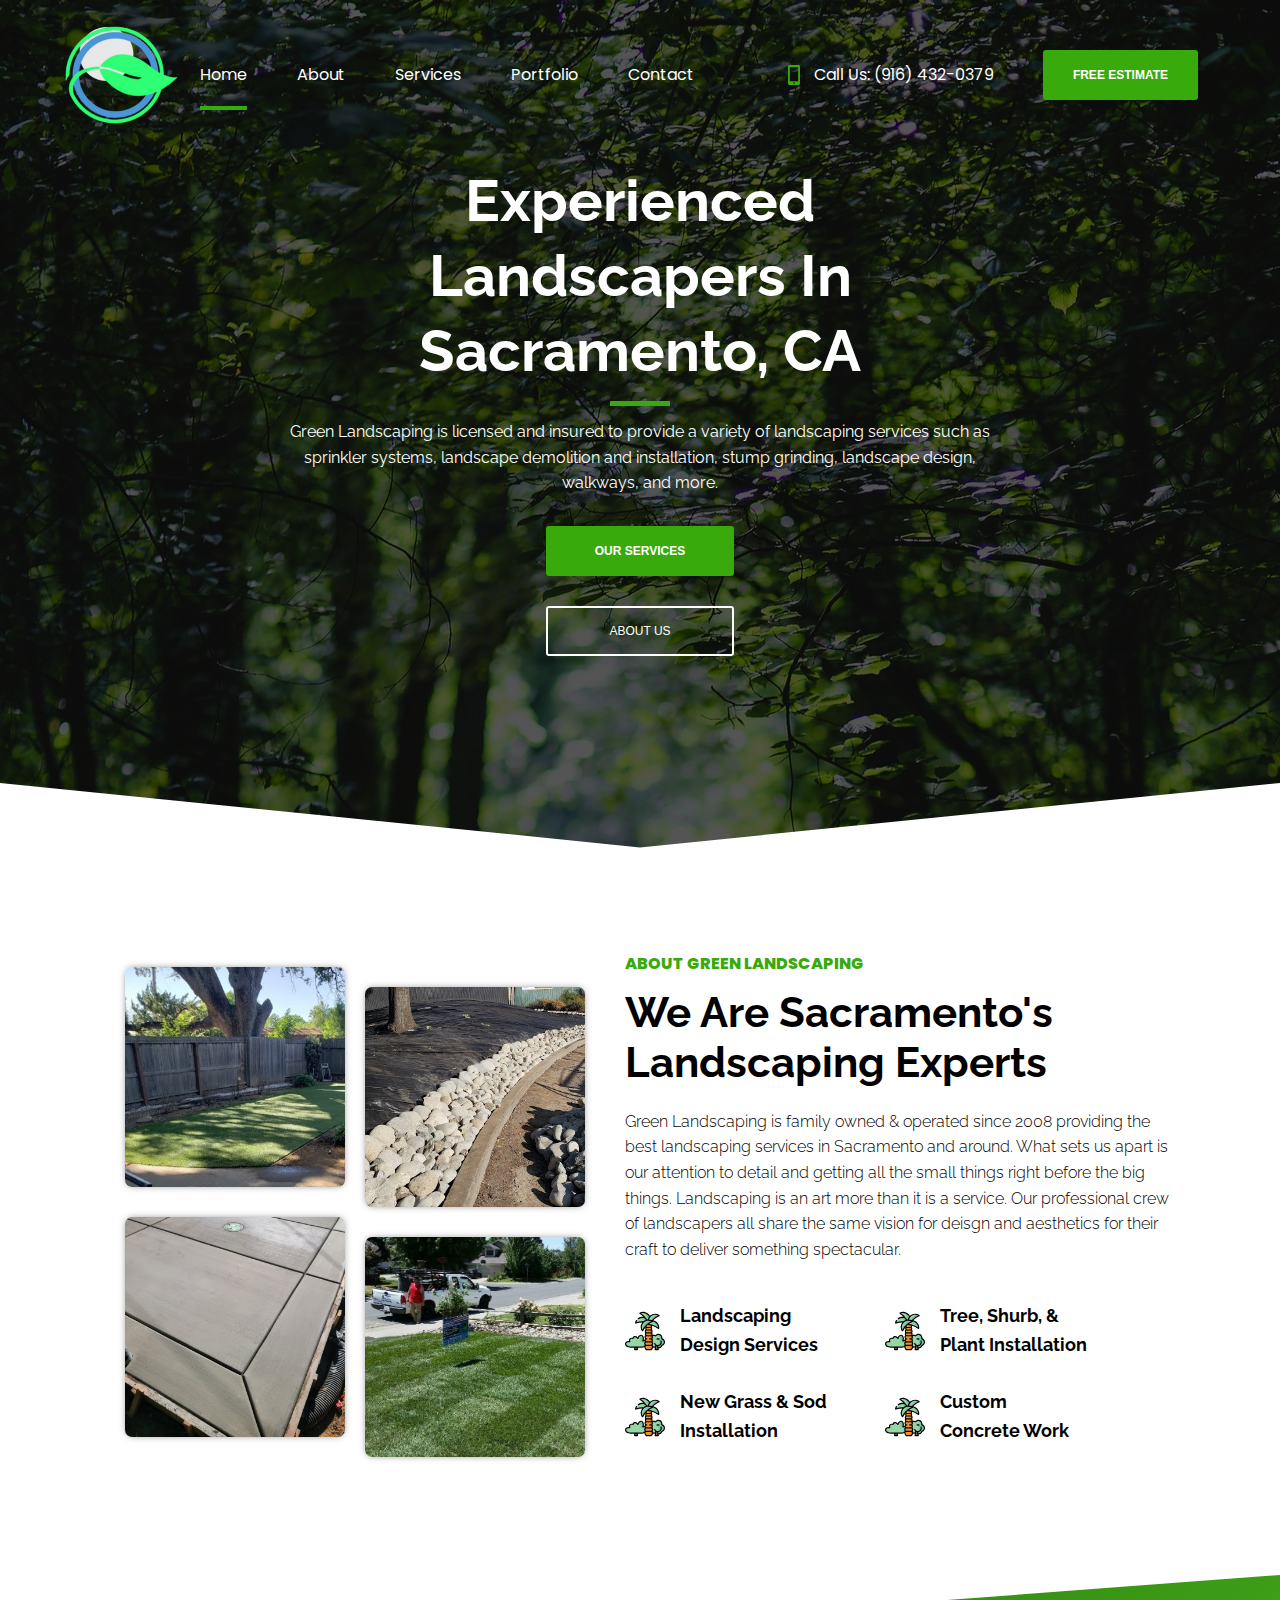
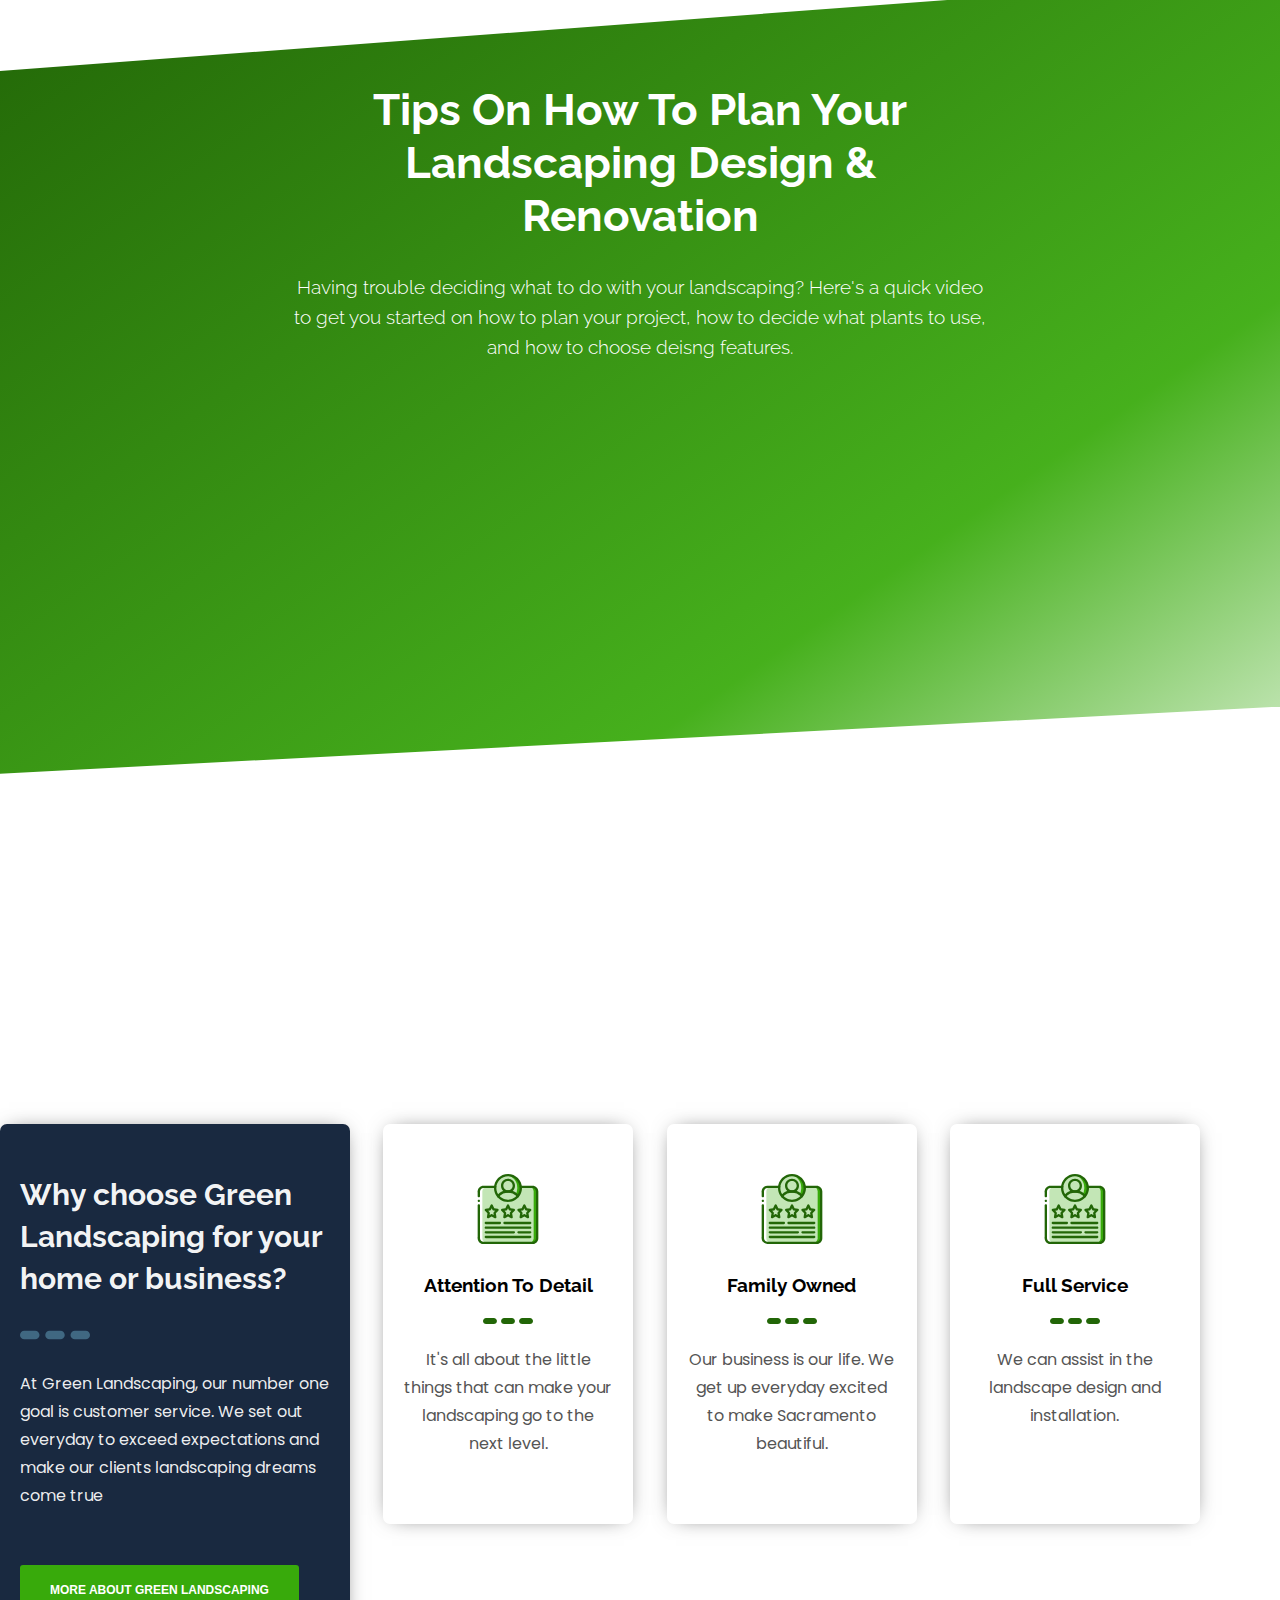
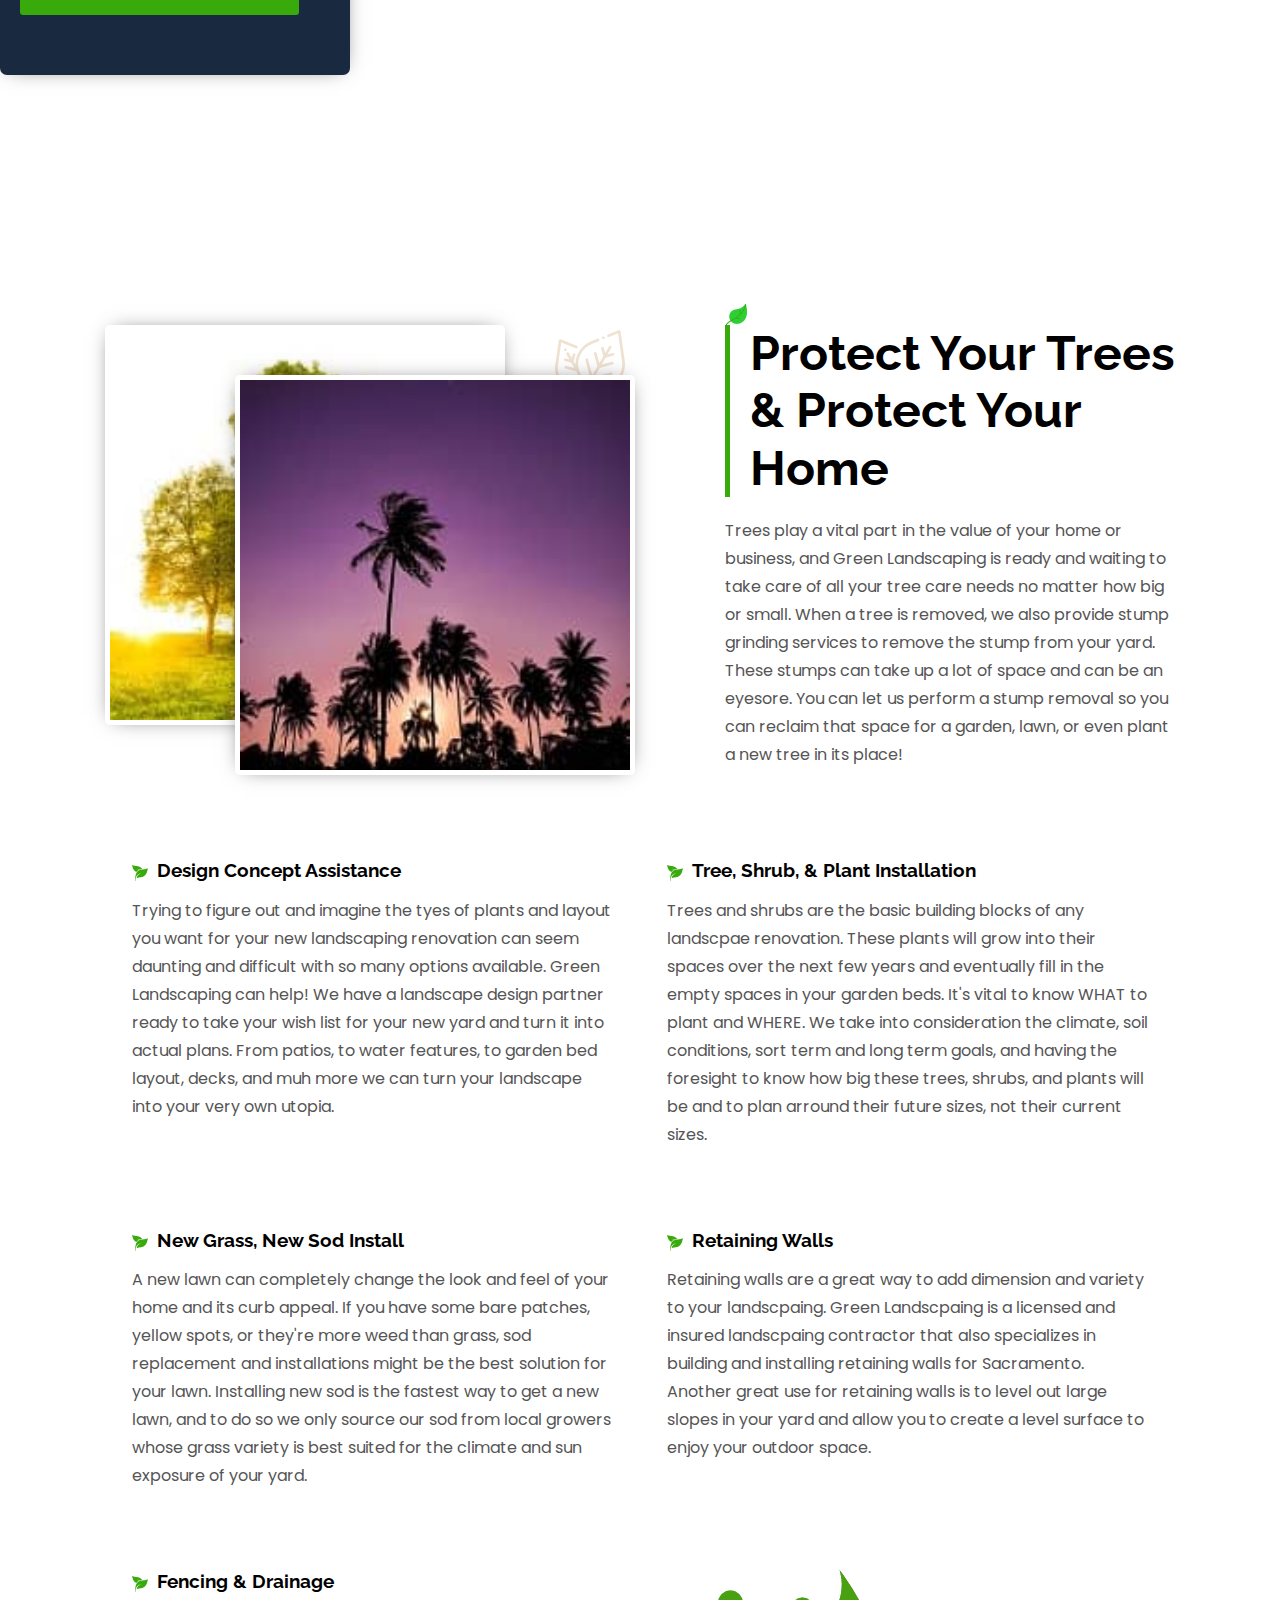
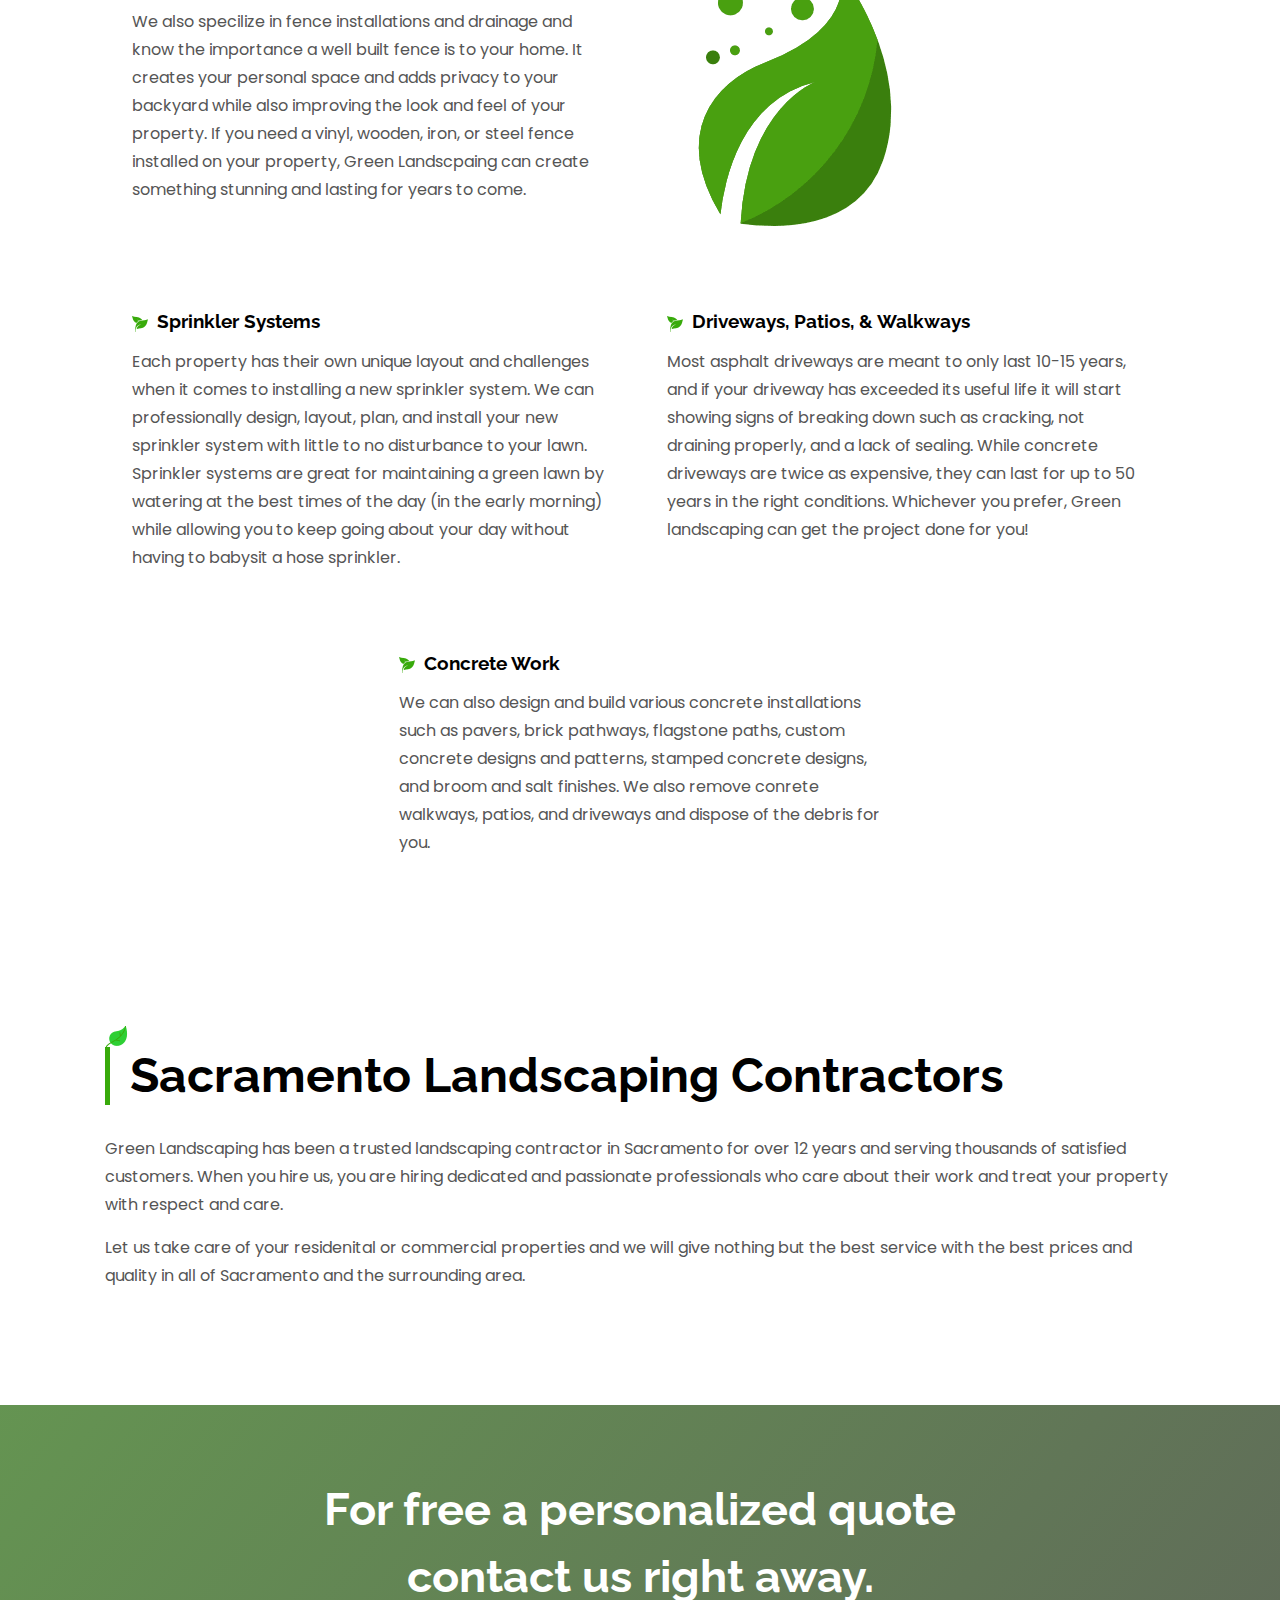
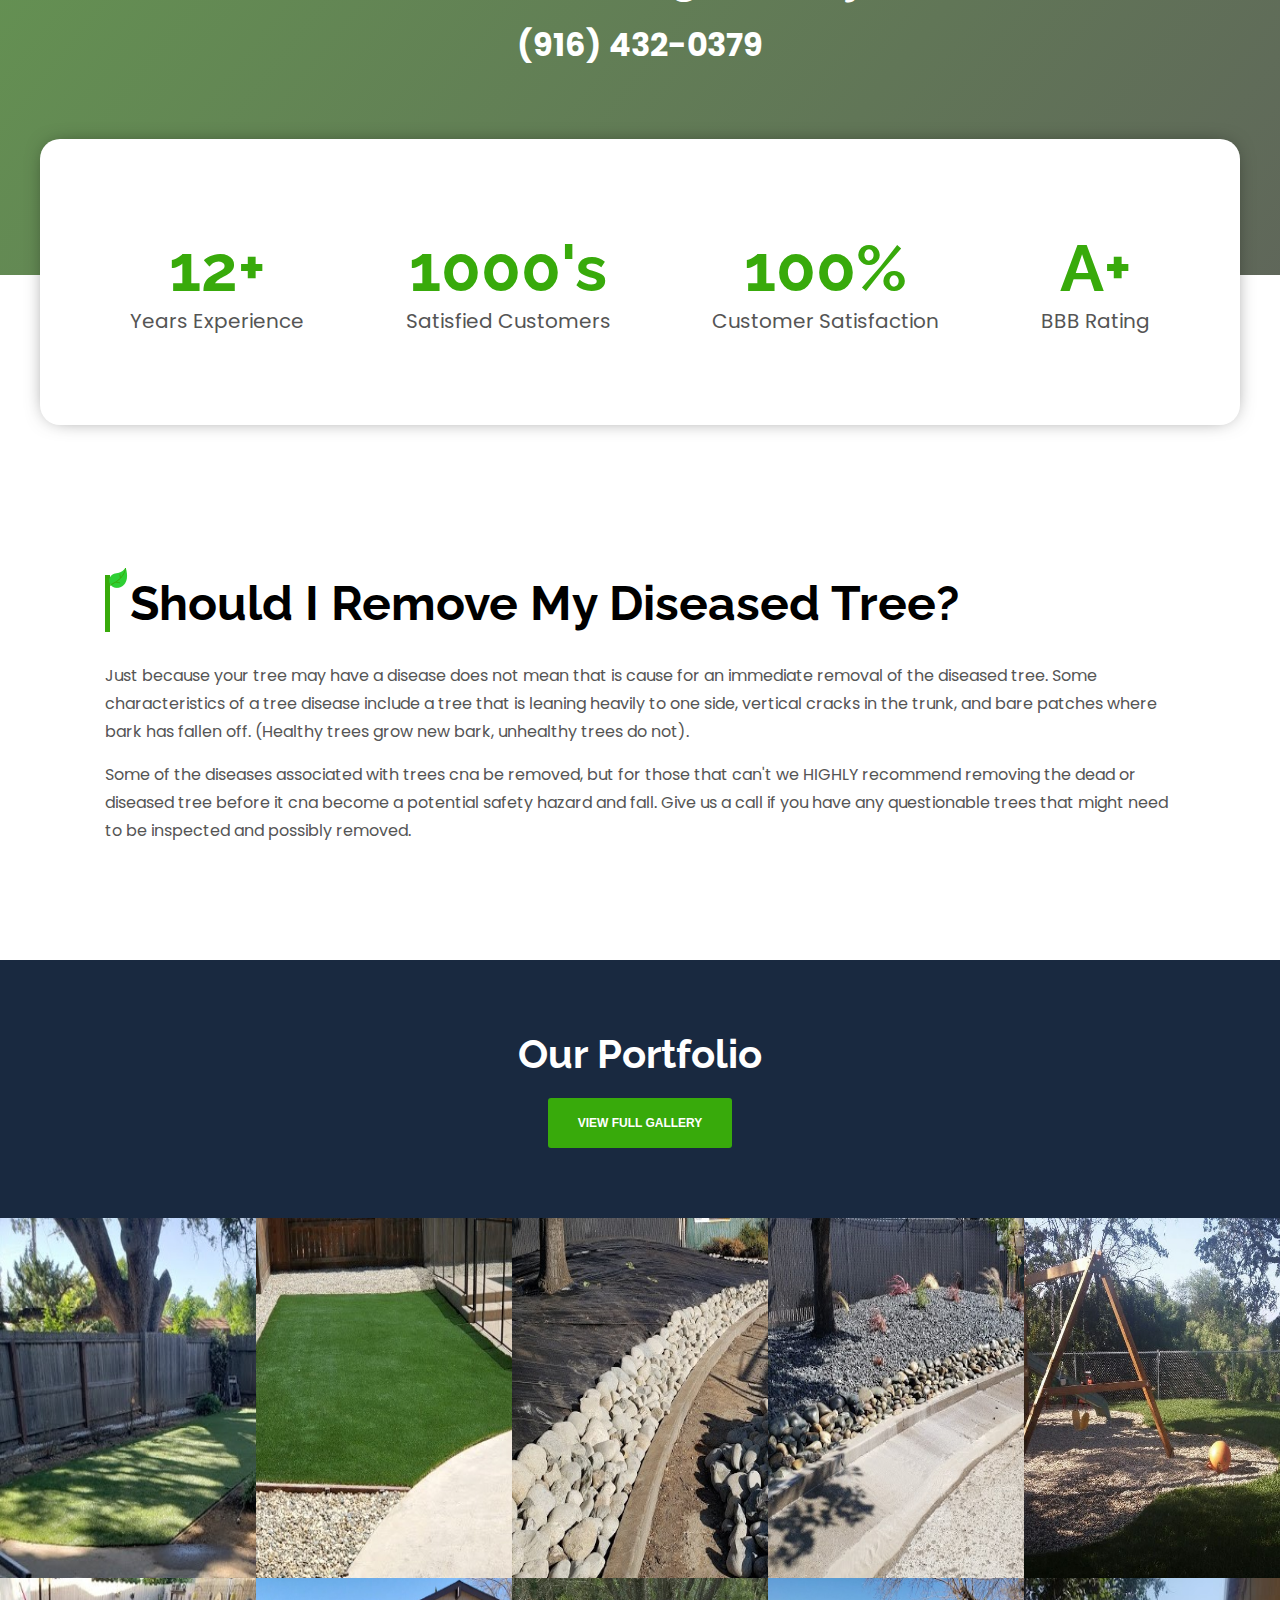
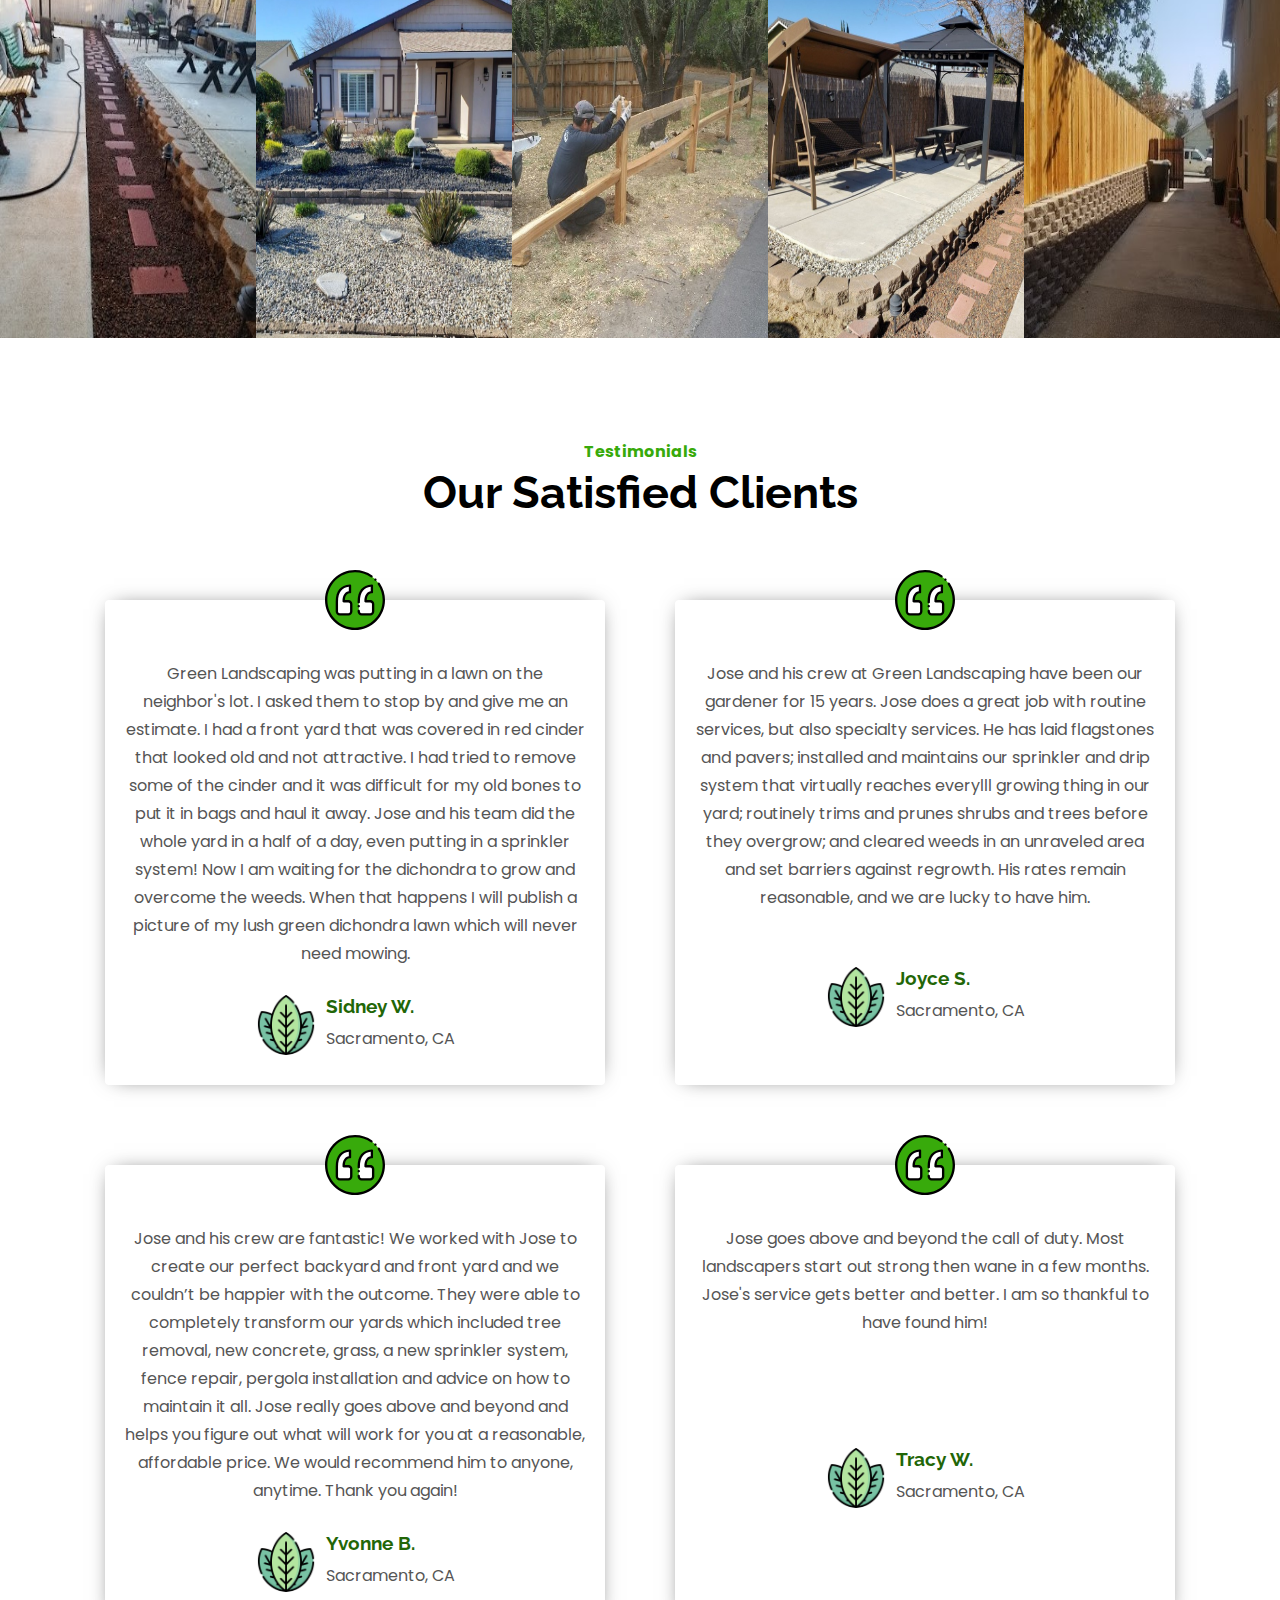
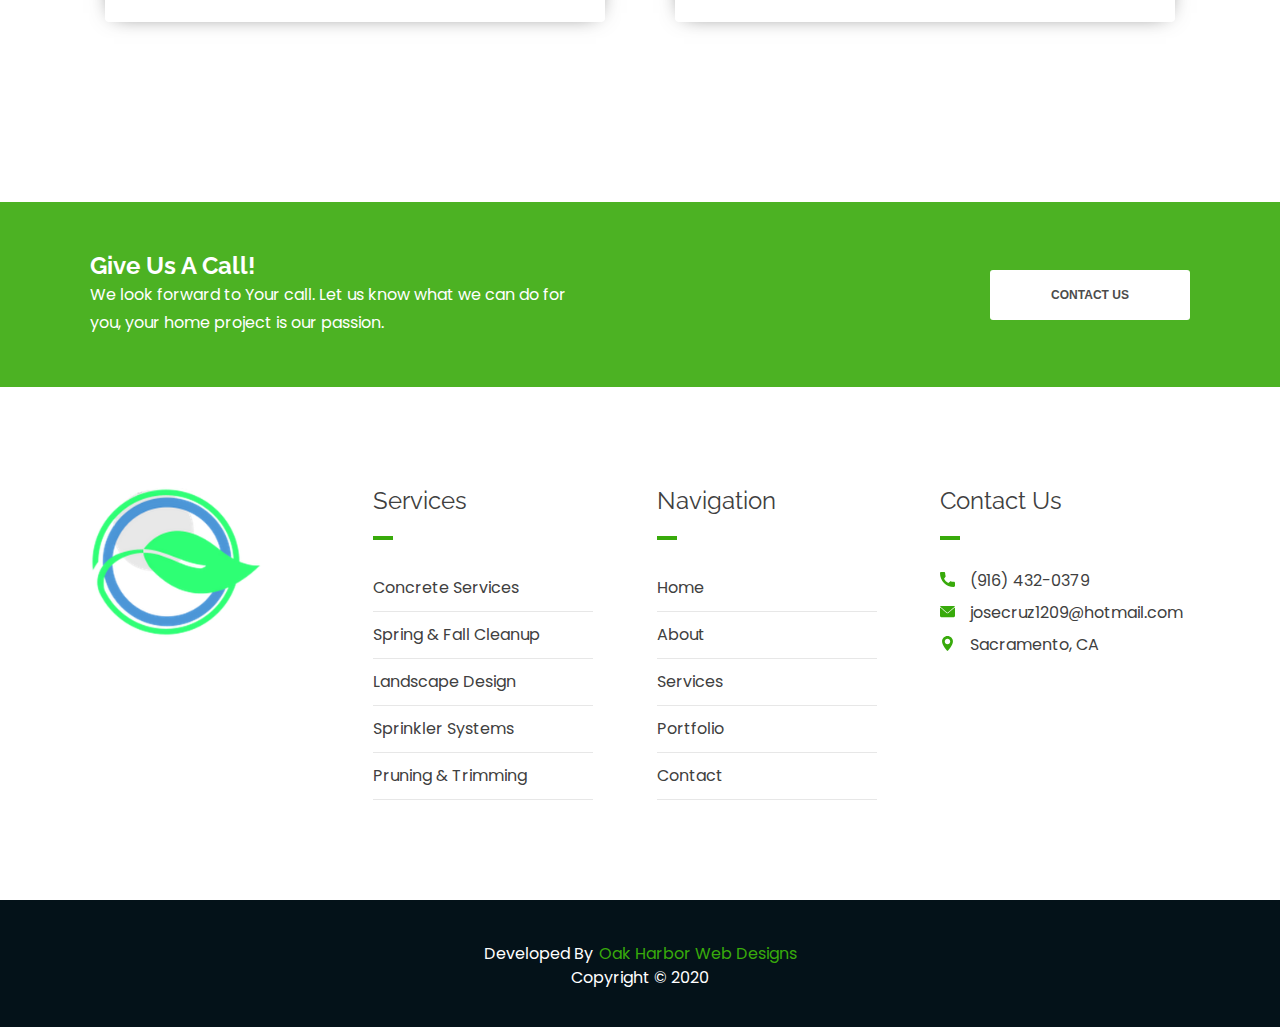
==== index.html @ db0a7a45 "removed maintenance from the website" ====
<!DOCTYPE html>
<html lang="en">
<head>



    <meta charset="UTF-8">
    <meta name="viewport" content="width=device-width, initial-scale=1.0">

    <link rel="canonical" href="">

    <meta name="description" content="">
    <meta name="keywords" content="">

    <!--Social Media Display-->
    <meta property="og:title" content=""/>
    <meta property="og:description" content=""/>
    <meta property="og:type" content="website" />
    <meta property="og:url" content=""/>
    <meta property="og:image" content=""/>
    <meta property="og:image:secure_url" content=""/>

    <!--Favicons-->
    <link rel="apple-touch-icon" sizes="180x180" href="/apple-touch-icon.png">
    <link rel="icon" type="image/png" sizes="32x32" href="/favicon-32x32.png?v1">
    <link rel="icon" type="image/png" sizes="16x16" href="/favicon-16x16.png">
    <link rel="manifest" href="/site.webmanifest">
    <meta name="msapplication-TileColor" content="#da532c">
    <meta name="theme-color" content="#ffffff">

    <!-- CSS -->
    <link rel="stylesheet" href="css/core-styles.css">
    <link rel="stylesheet" href="css/style.css">

    <!-- jQuery -->
    <script defer src="https://ajax.googleapis.com/ajax/libs/jquery/3.4.1/jquery.min.js"></script>

    <link defer href="https://fonts.googleapis.com/css2?family=Poppins:wght@100;200;300;400;500;600;700;800;900&family=Raleway:wght@100;200;300;400;500;600;700;800;900&display=swap" rel="stylesheet">

    <title>Landscaping Service Contractors | Green Landscaping | Sacramento, CA</title>
</head>
<body>

    <a class="skip" aria-label="skip to main content" href="index.html#main">Click To Skip To Main</a>

    <header>
        <!-- Desktop Navbar -->
        <div class="mobile-wrapper">
            <div class="mobile-nav container mobile-nav-container">
                <img id="mobile-logo" src="/images/company-logo-desktop.png" alt="mobile_company_logo" height="60"> 

                <!-- Hamburger Menu -->
                <button aria-label="open the menu" id="menu-button" class="hamburger hamburger--spring" onclick="toggleNav()" type="button">
                    <span aria-hidden="true" class="hamburger-box">
                        <span aria-hidden="true" class="hamburger-inner"></span>
                    </span>
                </button>
            </div>
        </div>

        <!-- ============================================ -->
        <!--                   NAVIGATION                 -->
        <!-- ============================================ -->

        <nav>
            <div class="navbar-menu">
                <div id="side-menu" class=" side-nav">
                    <img aria-hidden="true" src="/images/company-logo-desktop.png" alt="compnay logo" height="80">
                    <ul id="on-top" class="navbar-links">
                        <li class="nav-li"><a class="active-menu" href="index.html">Home</a></li>
                        <li class="nav-li"><a href="html/about.html">About</a></li>
                        <li class="nav-li"><a href="#landscaping-services">Services</a></li>
                        <li class="nav-li"><a href="html/portfolio.html">Portfolio</a></li>
                        <li class="nav-li"><a href="html/contact.html">Contact</a></li>
                        <li class="nav-li call-us"><svg aria-hidden="true" xmlns="http://www.w3.org/2000/svg" xmlns:xlink="http://www.w3.org/1999/xlink" version="1.1" x="0px" y="0px" viewBox="0 0 367.633 367.633" style="enable-background:new 0 0 367.633 367.633;" xml:space="preserve" width="512px" height="512px">
                                <g>
                                    <path d="M266.003,0H101.63C86.293,0,73.816,12.476,73.816,27.812v312.01c0,15.335,12.477,27.812,27.813,27.812h164.373  c15.337,0,27.814-12.477,27.814-27.812V27.812C293.816,12.476,281.34,0,266.003,0z M194.844,338.736  c0,2.175-1.763,3.938-3.938,3.938h-14.18c-2.175,0-3.938-1.763-3.938-3.938v-12.604c0-1.279,0.622-2.481,1.669-3.219l7.09-4.993  c1.362-0.959,3.175-0.959,4.537,0l7.09,4.993c1.047,0.737,1.669,1.939,1.669,3.219V338.736z M260.732,300.516H106.9V42.299h153.832  V300.516z" data-original="#000000" class="active-path" data-old_color="#000000" fill="var(--primary)" />
                                </g>
                            </svg>
                            Call Us: (916) 432-0379</li>
                        <li class="nav-li"><button class="button-solid quote-nav-button" onclick="location.href='/html/contact.html'" type="button">
                                FREE ESTIMATE</button></li>
                    </ul>
                </div>
            </div>
        </nav>
    </header>
        
        <main id="main">
        
            <!-- ============================================ -->
            <!--                    LANDING                   -->
            <!-- ============================================ -->
        
            <section id="hero">
                <div aria-hidden="true" id="dark"></div>
                <div id="leaves">
                    <i></i><i></i><i></i><i></i><i></i><i></i>
                    <i></i><i></i><i></i><i></i><i></i><i></i>
                    <i></i><i></i><i></i>
                </div>
                <div class="container hero-content">
                    <div class="heroText">
                        <h1 id="home-h">Experienced Landscapers In Sacramento, CA</h1>
        
                        <h2 id="home-p">Green Landscaping is licensed and insured to provide a variety of landscaping services such as sprinkler systems, landscape demolition and installation, stump grinding, landscape design, walkways, and more.</h2>
        
                        <button class="button-solid quote-button" onclick="location.href='/#tree-services-content'" type="button">
                            OUR SERVICES</button>
        
                        <button class="button-transparent about-button" onclick="location.href='/html/about.html'" type="button">
                            ABOUT US</button>
                    </div>
                </div>
                <div class="clippy"></div>
            </section>

    <!-- ============================================ -->
    <!--                   SERVICES                   -->
    <!-- ============================================ -->

    <section id="services" class="section">
        <div class="container services-group">
            <div class="left">
                <img src="/images/image-1-crop.jpg" width="360" height="360" alt="white pergola against a blue and white trim house">
                <img src="/images/image-3-crop.jpg"  width="360" height="360" alt="extravegant staircase with marble floors in an open entryway">
                <img src="/images/image-13-crop.jpg"  width="360" height="360" alt="working on an unfinished home">
                <img src="/images/image-15-crop.jpg"  width="360" height="360" alt="black cabinets with black walled kitchen and light brown counters">
            </div>
            <div class="right">
                <p>ABOUT GREEN LANDSCAPING</p>
                <h2>We Are Sacramento's Landscaping Experts</h2>
                <h3>Green Landscaping is family owned & operated since 2008 providing the best landscaping services in Sacramento and around.  What sets us apart is our attention to detail and getting all the small things right before the big things.  Landscaping is an art more than it is a service.  Our professional crew of landscapers all share the same vision for deisgn and aesthetics for their craft to deliver something spectacular.
                </h3>
                <div class="icon-group">
                    <div class="icons">
                        <svg aria-hidden="true" xmlns="http://www.w3.org/2000/svg" id="Capa_1" enable-background="new 0 0 512 512" height="512" viewBox="0 0 512 512" width="512">
                            <g>
                                <g>
                                    <path d="m470.023 351.688c1.104-4.687 1.449-9.665.87-14.809-2.335-20.764-19.589-37.053-40.452-38.219-15.484-.865-29.315 6.432-37.6 17.978-1.167 1.626-3.366 2.148-5.115 1.175-6.233-3.47-13.413-5.442-21.056-5.429-23.22.039-42.53 18.872-43.119 42.085-.3 11.839 4.166 22.63 11.613 30.603 1.429 1.529 1.424 3.901-.012 5.423-8.247 8.742-12.892 20.917-11.543 34.161 2.094 20.562 18.873 36.916 39.478 38.541 10.879.858 20.987-2.325 29-8.199 1.695-1.242 4.073-.955 5.398.677 7.922 9.76 20.013 15.999 33.563 15.999 19.245 0 35.542-12.585 41.132-29.971.384-1.195 1.321-2.135 2.515-2.523 17.32-5.629 29.843-21.892 29.843-41.089 0-19.887-13.439-36.624-31.729-41.652-2.059-.568-3.276-2.67-2.786-4.751z" fill="#95d6a4" />
                                </g>
                                <g>
                                    <g>
                                        <path d="m472.811 356.438c-2.061-.567-3.277-2.669-2.788-4.75 1.104-4.687 1.449-9.665.87-14.809-2.335-20.764-19.589-37.053-40.452-38.219-2.824-.158-5.591-.037-8.281.324 9.67 6.938 16.422 17.763 17.82 30.198.578 5.144.233 10.122-.87 14.809-.49 2.081.726 4.183 2.788 4.75 18.29 5.028 31.729 21.765 31.729 41.652 0 19.197-12.524 35.461-29.844 41.089-1.194.388-2.131 1.327-2.515 2.523-5.023 15.622-18.693 27.362-35.376 29.584 7.086 5.085 15.77 8.083 25.157 8.083 19.244 0 35.542-12.585 41.132-29.971.384-1.195 1.321-2.135 2.515-2.523 17.32-5.629 29.843-21.892 29.843-41.089.001-19.885-13.439-36.623-31.728-41.651z" fill="#78c2a4" />
                                    </g>
                                </g>
                                <g>
                                    <path d="m341.121 188.39c0 16.354-16.726 38.931-37.358 38.931s-37.358-22.577-37.358-38.931 16.726-27.023 37.358-27.023 37.358 10.669 37.358 27.023z" fill="#e49542" />
                                </g>
                                <g>
                                    <path d="m303.763 161.367c-4.166 0-8.168.442-11.909 1.271 14.79 3.276 25.449 12.7 25.449 25.753 0 13.052-10.658 30.056-25.449 36.395 3.742 1.604 7.743 2.536 11.909 2.536 20.632 0 37.358-22.577 37.358-38.931 0-16.355-16.726-27.024-37.358-27.024z" fill="#df751c" />
                                </g>
                                <g>
                                    <path d="m341.121 224.288c0 16.354-16.726 38.931-37.358 38.931s-37.358-22.577-37.358-38.931 16.726-12.907 37.358-12.907 37.358-3.448 37.358 12.907z" fill="#e49542" />
                                </g>
                                <g>
                                    <path d="m311.576 211.257c3.634 2.096 5.727 5.678 5.727 11.737 0 13.227-9.948 30.141-24.231 38.186 3.388 1.297 6.975 2.039 10.692 2.039 20.632 0 37.358-22.577 37.358-38.931-.001-14.23-12.666-13.469-29.546-13.031z" fill="#df751c" />
                                </g>
                                <g>
                                    <path d="m345.975 258.418c0 18.479-18.899 43.99-42.212 43.99s-42.212-25.511-42.212-43.99 18.899-14.584 42.212-14.584 42.212-3.895 42.212 14.584z" fill="#e49542" />
                                </g>
                                <g>
                                    <path d="m319.536 243.526c1.518 2.21 2.354 5.147 2.354 9.073 0 17.08-15.601 39.946-36.121 44.652 5.459 3.205 11.557 5.157 17.994 5.157 23.313 0 42.212-25.511 42.212-43.99 0-14.058-10.942-15.166-26.439-14.892z" fill="#df751c" />
                                </g>
                                <g>
                                    <path d="m345.975 294.142c0 18.479-18.899 43.99-42.212 43.99s-42.212-25.511-42.212-43.99 18.899-14.584 42.212-14.584 42.212-3.895 42.212 14.584z" fill="#e49542" />
                                </g>
                                <g>
                                    <path d="m318.558 279.268c2.144 2.307 3.332 5.605 3.332 10.31 0 16.649-14.822 38.803-34.575 44.269 5.055 2.686 10.613 4.284 16.448 4.284 23.313 0 42.212-25.51 42.212-43.99 0-14.351-11.403-15.206-27.417-14.873z" fill="#df751c" />
                                </g>
                                <g>
                                    <path d="m349.852 333.333c0 20.176-20.635 48.03-46.089 48.03s-46.089-27.854-46.089-48.03 20.635-15.924 46.089-15.924 46.089-4.253 46.089 15.924z" fill="#e49542" />
                                </g>
                                <g>
                                    <path d="m223.068 139.55c31.364 0 61.202 6.272 88.255 17.564-5.623-42.101-42.991-74.634-88.255-74.634-42.628 0-78.253 28.854-86.954 67.381-.705 3.12 2.333 5.749 5.323 4.61 25.27-9.623 52.806-14.921 81.631-14.921z" fill="#95d6a4" />
                                </g>
                                <g>
                                    <path d="m190.591 91.963c37.129 0 68.931 21.898 82.271 53.004 13.314 2.94 26.177 7.02 38.461 12.147-5.623-42.101-42.991-74.634-88.255-74.634-15.047 0-29.218 3.602-41.644 9.949 3.016-.297 6.071-.466 9.167-.466z" fill="#78c2a4" />
                                </g>
                                <g>
                                    <path d="m257.172 87.085c19.777 24.343 33.724 51.456 42.018 79.573 29.131-30.911 30.817-80.429 2.276-115.559-26.879-33.085-71.739-42.541-107.127-25-2.866 1.421-2.99 5.436-.222 7.038 23.403 13.544 44.878 31.576 63.055 53.948z" fill="#95d6a4" />
                                </g>
                                <g>
                                    <path d="m301.465 51.099c-21.758-26.781-55.293-38.06-86.054-32.089 19.982 3.888 38.977 14.712 53.045 32.028 19.314 23.772 24.767 54.127 17.26 80.851 5.493 11.327 9.988 22.958 13.473 34.77 29.131-30.912 30.818-80.43 2.276-115.56z" fill="#78c2a4" />
                                </g>
                                <g>
                                    <path d="m330.624 147.609c9.298-14.072 20.31-27.367 33.054-39.555 21.305-20.376 45.466-35.815 71.008-46.347 2.184-.901 2.503-3.858.566-5.209-33.024-23.038-79.709-19.633-111.02 10.312-18.33 17.53-27.792 40.73-28.178 63.778z" fill="#95d6a4" />
                                </g>
                                <g>
                                    <path d="m400.207 42.506c-22.239 15.068-42.404 34.206-59.29 57.244-9.602 13.1-17.673 26.835-24.268 40.978l13.974 6.881c9.298-14.072 20.31-27.367 33.054-39.555 21.305-20.376 45.467-35.816 71.009-46.348 2.192-.904 2.495-3.863.55-5.219-10.591-7.382-22.587-12.037-35.029-13.981z" fill="#78c2a4" />
                                </g>
                                <g>
                                    <path d="m153.123 438.254v-18.127h-23.244v18.127c0 16.628-2.368 33.172-7.033 49.133l-.978 3.345c-.558 1.91.874 3.821 2.864 3.821h33.536c1.99 0 3.422-1.911 2.864-3.821l-.978-3.345c-4.663-15.961-7.031-32.505-7.031-49.133z" fill="#9d6b6b" />
                                </g>
                                <g>
                                    <path d="m417.127 438.254v-18.127h-23.244v18.127c0 16.628-2.368 33.172-7.033 49.133l-.978 3.345c-.558 1.91.874 3.821 2.864 3.821h33.536c1.99 0 3.422-1.911 2.864-3.821l-.978-3.345c-4.663-15.961-7.031-32.505-7.031-49.133z" fill="#9d6b6b" />
                                </g>
                                <g>
                                    <path d="m161.134 490.731-.978-3.345c-4.665-15.961-7.033-32.505-7.033-49.133v-18.127h-13.798v18.127c0 16.628 2.368 33.172 7.033 49.133l.978 3.345c.558 1.91-.874 3.821-2.864 3.821h13.798c1.99.001 3.422-1.91 2.864-3.821z" fill="#8b5e5e" />
                                </g>
                                <g>
                                    <path d="m425.137 490.731-.978-3.345c-4.665-15.961-7.033-32.505-7.033-49.133v-18.127h-13.798v18.127c0 16.628 2.368 33.172 7.033 49.133l.978 3.345c.558 1.91-.874 3.821-2.864 3.821h13.798c1.99.001 3.423-1.91 2.864-3.821z" fill="#8b5e5e" />
                                </g>
                                <g>
                                    <circle cx="420.659" cy="400.051" fill="#95d6a4" r="43.208" />
                                </g>
                                <g>
                                    <path d="m420.659 356.843c-5.179 0-10.143.914-14.745 2.584 16.602 6.027 28.463 21.939 28.463 40.623s-11.861 34.596-28.463 40.624c4.601 1.671 9.566 2.584 14.745 2.584 23.863 0 43.207-19.345 43.207-43.208 0-23.862-19.344-43.207-43.207-43.207z" fill="#78c2a4" />
                                </g>
                                <g>
                                    <path d="m320.171 317.088c3.655 2.495 5.732 6.547 5.732 13.058 0 17.929-15.746 41.697-36.871 48.071 4.627 1.989 9.577 3.146 14.731 3.146 25.454 0 46.089-27.854 46.089-48.03 0-15.594-12.331-16.594-29.681-16.245z" fill="#df751c" />
                                </g>
                                <g>
                                    <path d="m273.342 385.856c-8.924-10.097-25.503-10.98-42.002-3.735-1.576.692-3.195-.863-2.564-2.465 1.436-3.643 2.625-7.514 3.518-11.571 6.087-27.673-3.841-53.376-22.175-57.409-17.331-3.812-35.964 13.106-43.093 38.343-.432 1.53-2.416 1.956-3.384.694-13.63-17.773-32.97-26.024-46.968-18.669-7.07 3.715-11.629 10.816-13.526 19.676-.245 1.144-1.439 1.823-2.536 1.417-13.782-5.105-27.2-4.063-35.391 4.128-7.812 7.812-9.12 20.378-4.796 33.481.455 1.378-.686 2.744-2.121 2.524-24.032-3.681-45.425 4.95-49.833 21.152-4.928 18.114 9.014 37.54 36.355 44.979 9.19 2.5 18.346 3.741 30.631 3.579h137.365c17.801.37 30.345-4.09 44.588-16.678 21.231-18.765 28.364-45.379 15.932-59.446z" fill="#95d6a4" />
                                </g>
                                <g>
                                    <g>
                                        <path d="m273.342 385.856c-8.924-10.097-25.503-10.98-42.002-3.735-1.576.692-3.195-.863-2.564-2.465 1.436-3.643 2.625-7.514 3.518-11.571 6.087-27.673-3.841-53.376-22.175-57.409-10.646-2.342-21.78 3.148-30.44 13.574 15.147 7.163 22.799 30.637 17.278 55.733-.892 4.057-2.082 7.928-3.518 11.572-.631 1.601.988 3.157 2.564 2.465 16.499-7.245 33.078-6.362 42.002 3.735 12.432 14.066 5.299 40.681-15.932 59.445-1.988 1.757-3.941 3.339-5.882 4.789 16.051-.248 27.892-4.909 41.219-16.687 21.231-18.765 28.364-45.379 15.932-59.446z" fill="#78c2a4" />
                                    </g>
                                </g>
                                <g>
                                    <path d="m350.668 182.641c28.195 8.608 53.483 22.123 75.167 39.244 1.854 1.464 4.589.295 4.82-2.056 3.93-40.073-21.885-79.119-63.322-91.77s-84.66 5.318-103.783 40.752c-1.122 2.079.494 4.575 2.849 4.397 27.549-2.09 56.074.824 84.269 9.433z" fill="#95d6a4" />
                                </g>
                                <g>
                                    <path d="m367.333 128.059c-15.109-4.613-30.452-5.138-44.781-2.247 2.998.599 5.997 1.334 8.987 2.247 34.943 10.668 58.765 40.11 63.02 73.106 11.104 6.108 21.554 13.048 31.275 20.719 1.855 1.464 4.591.297 4.822-2.055 3.93-40.073-21.886-79.119-63.323-91.77z" fill="#78c2a4" />
                                </g>
                                <g>
                                    <path d="m275.792 182.452c22.698-21.645 48.621-37.697 75.991-48.195-33.124-26.588-82.619-24.343-115.376 6.894-30.849 29.418-36.719 74.886-16.428 108.772 1.643 2.744 5.656 2.55 7.034-.337 11.646-24.404 27.918-47.241 48.779-67.134z" fill="#95d6a4" />
                                </g>
                                <g>
                                    <path d="m304.502 116.083c-21.257 14.813-40.423 33.588-56.305 56.121-15.161 21.51-26.081 44.687-32.962 68.494 1.383 3.15 2.958 6.233 4.744 9.223 1.641 2.747 5.657 2.551 7.035-.336 11.646-24.403 27.918-47.24 48.778-67.133 22.698-21.645 48.621-37.698 75.991-48.195-13.733-11.023-30.28-17.074-47.281-18.174z" fill="#78c2a4" />
                                </g>
                                <g>
                                    <path d="m349.852 373.532c0 20.176-20.635 48.03-46.089 48.03s-46.089-27.854-46.089-48.03 20.635-15.924 46.089-15.924 46.089-4.252 46.089 15.924z" fill="#e49542" />
                                </g>
                                <g>
                                    <path d="m317.703 357.343c5.175 2.28 8.2 6.557 8.2 14.414 0 17.376-14.79 40.238-34.932 47.435 4.063 1.507 8.352 2.37 12.792 2.37 25.454 0 46.089-27.854 46.089-48.03 0-16.324-13.51-16.657-32.149-16.189z" fill="#df751c" />
                                </g>
                                <g>
                                    <path d="m353.557 413.597c0 21.798-22.294 51.891-49.794 51.891s-49.794-30.093-49.794-51.891 22.294-17.204 49.794-17.204 49.794-4.594 49.794 17.204z" fill="#e49542" />
                                </g>
                                <g>
                                    <path d="m316.201 396.175c8.405 1.854 13.537 6.417 13.537 17.055 0 18.407-15.359 42.521-36.472 50.784 3.385.946 6.894 1.474 10.496 1.474 27.5 0 49.794-30.093 49.794-51.891.001-18.394-15.873-17.995-37.355-17.422z" fill="#df751c" />
                                </g>
                                <g>
                                    <path d="m334.493 494.553c.796 0 1.567-.311 2.124-.879 10.382-10.576 16.94-24.827 16.94-36.645 0-21.798-22.293-17.204-49.794-17.204-27.5 0-49.794-4.595-49.794 17.204 0 11.818 6.557 26.069 16.94 36.645.558.568 1.328.879 2.124.879z" fill="#e49542" />
                                </g>
                                <g>
                                    <path d="m316.534 439.598c8.214 2.018 13.204 6.755 13.204 17.397 0 12.047-6.397 26.455-16.628 37.558h21.382c.796 0 1.567-.311 2.124-.879 10.383-10.576 16.94-24.827 16.94-36.645.001-18.299-15.711-17.999-37.022-17.431z" fill="#df751c" />
                                </g>
                                <g>
                                    <path d="m477.926 350.219c.787-4.662.915-9.415.381-14.173-2.722-24.2-23.12-43.474-47.449-44.833-16.415-.923-31.99 6.02-42.24 18.668-6.82-3.262-14.366-5.001-21.96-4.956-5.276.009-10.505.863-15.497 2.495 1.49-4.521 2.273-9.018 2.273-13.277 0-6.318-1.8-11.388-5.312-15.115 3.449-6.917 5.312-14.052 5.312-20.609 0-6.637-1.963-11.915-5.836-15.686-.843-.821-1.755-1.533-2.714-2.17 2.405-5.506 3.696-11.105 3.696-16.274 0-6.115-1.825-10.992-5.425-14.497-.184-.179-.382-.333-.571-.502 3.586-6.414 5.685-13.214 5.96-19.496 26.636 8.14 51.085 20.906 72.668 37.947 3.009 2.377 7.066 2.903 10.562 1.412 3.516-1.497 5.933-4.792 6.305-8.596 4.343-44.276-24.495-86.177-68.568-99.633-2.138-.653-4.292-1.219-6.456-1.726 1.898-1.952 3.819-3.88 5.778-5.753 20.143-19.265 43.256-34.351 68.696-44.841 3.532-1.456 5.985-4.721 6.399-8.518.416-3.8-1.273-7.519-4.409-9.707-36.486-25.453-87.14-20.812-120.443 11.041-.379.363-.742.738-1.114 1.106-3.021-5.68-6.6-11.077-10.706-16.131-13.934-17.15-33.294-29.245-54.514-34.055-20.993-4.761-42.91-2.246-61.718 7.075-3.791 1.88-6.23 5.67-6.366 9.891-.136 4.223 2.056 8.166 5.721 10.288 17.232 9.973 32.945 22.187 46.918 36.431-4.68-.667-9.429-1.005-14.229-1.005-20.927 0-40.834 6.363-57.569 18.402-3.344 2.405-4.105 7.068-1.699 10.412 2.42 3.367 7.103 4.09 10.413 1.699 14.181-10.201 31.075-15.593 48.856-15.593 10.818 0 21.321 1.998 31.219 5.937.083.033.247.095.463.175 4.434 5.735 8.594 11.688 12.436 17.791-11.534 3.988-22.505 10.178-32.215 18.554-3.94-.195-7.933-.308-11.903-.308-26.805 0-52.997 4.405-77.961 13.104 2.023-6.336 4.884-12.395 8.542-18.075 2.23-3.465 1.23-8.081-2.234-10.311-3.464-2.231-8.08-1.232-10.311 2.233-5.803 9.013-9.93 18.83-12.267 29.177-.932 4.127.471 8.41 3.662 11.178 3.203 2.784 7.674 3.546 11.593 2.047 24.552-9.35 50.463-14.186 77.041-14.411-10.298 13.365-17.104 29.179-19.501 45.762-3.08 21.303 1.163 42.953 11.947 60.963 4.325 7.764 16.602 7.165 20.166-.957 7.947-16.652 17.912-32.159 29.749-46.327.456.943.943 1.877 1.461 2.805-.194.173-.397.331-.585.514-3.6 3.505-5.425 8.382-5.425 14.497 0 5.168 1.291 10.768 3.697 16.273-.96.638-1.872 1.349-2.716 2.171-3.872 3.771-5.836 9.048-5.836 15.686 0 6.536 1.866 13.685 5.314 20.607-3.513 3.727-5.314 8.797-5.314 15.117 0 6.46 1.796 13.467 5.14 20.278-1.009.671-1.968 1.417-2.852 2.278-4.09 3.983-6.165 9.58-6.165 16.635 0 7.447 2.22 15.551 6.322 23.363-3.135 2.943-5.472 7.176-6.127 13.267-3.653.137-7.44.672-11.27 1.622.154-.63.301-1.264.441-1.898 7.079-32.182-5.158-61.304-27.858-66.298-18.917-4.16-38.677 10.261-48.663 34.333-15.504-15.568-35.038-21.072-49.855-13.282-7.196 3.782-12.638 10.378-15.697 18.893-14.939-3.935-28.686-1.218-37.56 7.655-8.046 8.046-11.052 19.817-8.66 33.074-24.754-1.242-45.167 9.587-50.013 27.4-6.285 23.101 11.208 45.868 41.595 54.136 10.357 2.817 20.437 4.005 32.59 3.841h44.03c-1.012 5.343-2.281 10.656-3.802 15.855-3.583 7.134.361 16.836 9.048 16.718h33.536c8.69.118 12.629-9.587 9.047-16.718-1.52-5.201-2.781-10.512-3.793-15.855 0 0 50.301.016 50.838.016 11.985 0 23.448-2.656 32.457-7.435 1.489 12.586 8.391 26.309 18.765 36.878 1.942 1.979 4.658 3.114 7.449 3.114h61.46c2.789 0 5.502-1.134 7.448-3.113 8.153-8.306 14.16-18.559 17.084-28.678 1.154.173 2.312.319 3.476.411 1.342.106 2.682.158 4.02.158 5.926 0 11.773-1.037 17.283-3.026-1.056 5.904-2.427 11.755-4.115 17.529-1.504 4.053-2.254 8.924.691 12.537 1.962 2.618 5.086 4.181 8.358 4.181h33.536c3.272 0 6.395-1.563 8.357-4.18 2.945-3.614 2.195-8.486.691-12.538-.6-2.053-1.146-4.122-1.667-6.198.465.013.93.037 1.395.037 21.49 0 40.417-13.368 47.654-33.445 19.988-7.276 33.295-26.181 33.295-47.597 0-21.634-13.854-40.869-34.074-47.871zm-162.01 81.933c-7.803.266-16.503.266-24.305 0-9.021-.241-17.354-.459-24.417.788-3.685-6.606-5.764-13.521-5.764-19.343 0-4.936 1.481-6.379 1.968-6.852 3.85-3.75 15.493-3.439 27.815-3.11 7.949.274 17.153.274 25.102 0 12.321-.328 23.965-.639 27.815 3.11.487.473 1.968 1.916 1.968 6.852 0 5.819-2.079 12.735-5.764 19.342-7.064-1.246-15.397-1.028-24.418-.787zm-43.053-159.598c-2.465-4.898-3.853-9.884-3.853-14.136 0-2.459.446-4.139 1.325-4.995 2.921-2.845 13.008-2.574 22.757-2.315 6.75.232 14.59.232 21.341 0 9.751-.26 19.835-.53 22.756 2.315.879.855 1.325 2.536 1.325 4.995 0 4.27-1.377 9.242-3.843 14.138-6.03-1.017-13.049-.84-20.636-.639-6.604.226-13.941.226-20.544 0-7.585-.202-14.601-.378-20.628.637zm150.722-61.749c-21.333-15.609-45.09-27.468-70.74-35.298-14.946-4.563-30.216-7.638-45.602-9.2 14.658-10.253 30.444-18.653 47.211-25.083 2.494-.957 4.287-3.174 4.699-5.814.094-.602.104-1.204.053-1.795 1.994.457 3.979.979 5.947 1.58 34.519 10.538 58.011 41.539 58.432 75.61zm-94.197-138.603c26.083-24.946 64.615-30.261 94.533-13.955-24.051 10.964-46.018 25.878-65.4 44.416-4.674 4.47-9.192 9.18-13.491 14.017-2.884-.126-4.845-.175-7.891-.061-9.607-4.334-19.832-6.927-30.226-7.801 4.114-13.844 11.787-26.394 22.475-36.616zm-66.426 10.178c-16.902-20.803-36.837-38.353-59.327-52.243 31.67-12.363 69.451-2.139 92.04 25.665 4.749 5.845 8.661 12.229 11.68 19.012-7.45 10.207-12.842 21.69-15.898 33.968-3.062.239-6.118.623-9.157 1.154-5.758-9.567-12.251-18.831-19.338-27.556zm-39.693 157.955c-14.835-30.589-7.64-69.062 18.286-93.785 16.1-15.353 36.862-23.179 57.374-23.179 12.899 0 25.697 3.095 37.173 9.361-24.05 10.915-46.019 25.784-65.459 44.321-19.397 18.497-35.312 39.761-47.374 63.282zm51.422-46.275c2.041-2.102 11.894-11.451 14.797-13.952 14.748.401 29.463 2.285 43.938 5.633.15.863.234 1.747.234 2.65 0 4.686-1.934 10.33-5.256 15.559-4.717-.474-9.974-.337-15.574-.188-5.836.2-12.3.199-18.136 0-5.593-.149-10.845-.286-15.559.187-2.038-3.218-3.574-6.63-4.444-9.889zm-.826 30.228c0-1.09.118-3.034.913-3.807 2.324-2.263 11.457-2.019 19.519-1.805 5.981.205 12.95.205 18.932 0 8.057-.216 17.193-.459 19.519 1.805.795.773.913 2.717.913 3.807 0 3.595-1.178 7.838-3.265 12.019-4.988-.409-10.504-.269-16.361-.114-6.604.226-13.941.226-20.544 0-5.857-.156-11.373-.295-16.36.114-2.088-4.182-3.266-8.425-3.266-12.019zm-4.855 69.854c0-2.459.446-4.139 1.325-4.995 2.921-2.845 13.005-2.574 22.757-2.315 6.75.232 14.59.232 21.341 0 9.751-.26 19.835-.529 22.756 2.315.879.856 1.325 2.536 1.325 4.995 0 4.769-1.714 10.392-4.742 15.817-5.664-.552-12.012-.388-18.777-.207-7.217.247-15.249.247-22.467 0-6.765-.181-13.112-.345-18.776.207-3.028-5.426-4.742-11.049-4.742-15.817zm-3.876 39.19c0-4.335 1.244-5.546 1.653-5.945 3.396-3.307 14.554-3.011 25.344-2.721 7.364.253 15.9.253 23.263 0 10.79-.29 21.947-.586 25.344 2.721.409.398 1.653 1.61 1.653 5.945 0 5.185-1.824 11.346-5.062 17.267-6.346-1.06-13.711-.876-21.668-.665-4.119.109-7.369 3.537-7.259 7.655s3.567 7.374 7.655 7.259c9.982-.264 21.286-.565 24.68 2.739.409.397 1.653 1.61 1.653 5.945 0 4.747-1.494 10.203-4.22 15.638-6.579-.869-14.14-.667-22.256-.45-7.803.266-16.503.266-24.305 0-8.115-.217-15.677-.419-22.256.45-2.727-5.436-4.221-10.893-4.221-15.638 0-4.866 0-8.381 14.356-8.794 4.118-.118 7.361-3.553 7.242-7.672-.117-4.045-3.432-7.245-7.453-7.245-.072 0-.146.001-.219.003-2.194.063-5.399.157-8.882.749-3.234-5.911-5.042-12.016-5.042-17.241zm-112.818 153.76h-21.629c1.609-5.8 2.922-11.716 3.952-17.653h13.723c1.03 5.938 2.345 11.852 3.954 17.653zm60.661-32.57c-.051-.001-.103-.002-.155-.002l-137.464.001c-10.955.134-19.493-.848-28.575-3.319-22.044-5.997-35.13-21.063-31.115-35.822 3.29-12.091 21.133-18.856 41.506-15.735 3.257.493 6.465-.704 8.588-3.213 2.127-2.516 2.78-5.888 1.746-9.024-3.555-10.772-2.439-20.442 2.986-25.867 5.757-5.759 16.049-6.661 27.521-2.409 2.545.944 5.373.736 7.757-.573 2.394-1.315 4.095-3.602 4.669-6.276 1.049-4.902 3.584-11.419 9.702-14.635 10.26-5.39 26.064 1.592 37.577 16.604 2.167 2.827 5.687 4.167 9.187 3.494 3.525-.676 6.32-3.243 7.296-6.699 5.959-21.094 21.355-35.937 34.311-33.085 14.045 3.089 21.598 25.309 16.492 48.52-.79 3.588-1.857 7.101-3.172 10.439-1.4 3.551-.528 7.555 2.221 10.201 2.75 2.646 6.784 3.363 10.283 1.829 5.881-2.583 12.081-4.016 17.444-4.127.83 3.113 1.986 6.265 3.432 9.382-.776.566-1.528 1.167-2.227 1.848-4.3 4.187-6.479 10.089-6.479 17.543 0 7.943 2.408 16.692 6.839 25.101-2.895 2.57-6.588 5.653-10.302 8.212-7.372 5.082-18.326 7.84-30.068 7.612zm119.602 32.57h-57.633c-8.257-8.997-13.518-20.62-13.518-30.064 0-4.936 1.481-6.379 1.968-6.852 3.85-3.75 15.49-3.44 27.815-3.11 7.949.274 17.153.274 25.102 0 12.322-.328 23.965-.639 27.815 3.11.487.473 1.968 1.916 1.968 6.852.001 9.445-5.261 21.071-13.517 30.064zm62.111 0c3.659-13.177 5.797-26.709 6.431-40.354 2.864 1.208 5.844 2.157 8.909 2.825.788 12.679 2.89 25.284 6.288 37.529zm77.703-55.008c-3.463 1.125-6.196 3.865-7.313 7.335-4.768 14.831-18.444 24.795-34.031 24.795-1.497 0-2.989-.104-4.466-.288-.69-4.448-1.202-8.922-1.531-13.41 25.888-2.235 46.276-24.008 46.276-50.466 0-6.933-1.377-13.654-4.093-19.979-1.626-3.784-6.014-5.536-9.799-3.911-3.785 1.626-5.537 6.013-3.911 9.799 1.914 4.454 2.883 9.195 2.883 14.091 0 19.712-16.036 35.748-35.748 35.748-14.654 0-28.055-9.178-33.348-22.839-1.488-3.842-5.81-5.753-9.65-4.261-3.843 1.488-5.75 5.809-4.261 9.651 2.855 7.368 7.377 13.812 13.024 18.974 0 0-.141 8.858-.421 12.805-6.573 4.258-14.427 6.252-22.327 5.632-.91-.072-1.816-.192-2.718-.335-.297-6.692-2.436-12.06-6.419-15.938-.17-.166-.357-.306-.532-.465 4.54-8.509 7.011-17.38 7.011-25.424 0-7.454-2.18-13.356-6.479-17.543-.699-.681-1.452-1.282-2.228-1.848 3.245-6.993 5.001-14.164 5.001-20.674 0-7.055-2.074-12.651-6.164-16.635-.059-.058-.125-.105-.184-.162 4.112-7.837 6.348-15.996 6.348-23.404 0-4.388-.805-8.21-2.395-11.432 3.773-1.344 7.752-2.05 11.768-2.057h.058c6.081 0 12.081 1.551 17.357 4.487 5.049 2.814 11.415 1.376 14.804-3.343 7.177-10.003 18.793-15.566 31.123-14.878 17.153.959 31.535 14.545 33.454 31.602.465 4.14.223 8.267-.718 12.265-1.42 6.023 2.125 12.022 8.071 13.654 15.453 4.249 26.246 18.418 26.246 34.459-.001 15.535-9.924 29.197-24.688 33.995z" />
                                    <path d="m438.27 352.529c-5.632-2.087-11.556-3.146-17.611-3.146-4.429 0-8.829.574-13.077 1.706-3.981 1.061-6.349 5.147-5.288 9.129 1.06 3.981 5.149 6.354 9.129 5.288 2.996-.797 6.104-1.203 9.237-1.203 4.278 0 8.458.745 12.424 2.216 3.762 1.425 8.16-.5 9.588-4.401 1.431-3.863-.539-8.157-4.402-9.589z" />
                                </g>
                            </g>
                        </svg>
                        <h3>Landscaping Design Services</h3>
                    </div>
                    <div class="icons">
                        <svg aria-hidden="true" xmlns="http://www.w3.org/2000/svg" id="Capa_1" enable-background="new 0 0 512 512" height="512" viewBox="0 0 512 512" width="512">
                            <g>
                                <g>
                                    <path d="m470.023 351.688c1.104-4.687 1.449-9.665.87-14.809-2.335-20.764-19.589-37.053-40.452-38.219-15.484-.865-29.315 6.432-37.6 17.978-1.167 1.626-3.366 2.148-5.115 1.175-6.233-3.47-13.413-5.442-21.056-5.429-23.22.039-42.53 18.872-43.119 42.085-.3 11.839 4.166 22.63 11.613 30.603 1.429 1.529 1.424 3.901-.012 5.423-8.247 8.742-12.892 20.917-11.543 34.161 2.094 20.562 18.873 36.916 39.478 38.541 10.879.858 20.987-2.325 29-8.199 1.695-1.242 4.073-.955 5.398.677 7.922 9.76 20.013 15.999 33.563 15.999 19.245 0 35.542-12.585 41.132-29.971.384-1.195 1.321-2.135 2.515-2.523 17.32-5.629 29.843-21.892 29.843-41.089 0-19.887-13.439-36.624-31.729-41.652-2.059-.568-3.276-2.67-2.786-4.751z" fill="#95d6a4" />
                                </g>
                                <g>
                                    <g>
                                        <path d="m472.811 356.438c-2.061-.567-3.277-2.669-2.788-4.75 1.104-4.687 1.449-9.665.87-14.809-2.335-20.764-19.589-37.053-40.452-38.219-2.824-.158-5.591-.037-8.281.324 9.67 6.938 16.422 17.763 17.82 30.198.578 5.144.233 10.122-.87 14.809-.49 2.081.726 4.183 2.788 4.75 18.29 5.028 31.729 21.765 31.729 41.652 0 19.197-12.524 35.461-29.844 41.089-1.194.388-2.131 1.327-2.515 2.523-5.023 15.622-18.693 27.362-35.376 29.584 7.086 5.085 15.77 8.083 25.157 8.083 19.244 0 35.542-12.585 41.132-29.971.384-1.195 1.321-2.135 2.515-2.523 17.32-5.629 29.843-21.892 29.843-41.089.001-19.885-13.439-36.623-31.728-41.651z" fill="#78c2a4" />
                                    </g>
                                </g>
                                <g>
                                    <path d="m341.121 188.39c0 16.354-16.726 38.931-37.358 38.931s-37.358-22.577-37.358-38.931 16.726-27.023 37.358-27.023 37.358 10.669 37.358 27.023z" fill="#e49542" />
                                </g>
                                <g>
                                    <path d="m303.763 161.367c-4.166 0-8.168.442-11.909 1.271 14.79 3.276 25.449 12.7 25.449 25.753 0 13.052-10.658 30.056-25.449 36.395 3.742 1.604 7.743 2.536 11.909 2.536 20.632 0 37.358-22.577 37.358-38.931 0-16.355-16.726-27.024-37.358-27.024z" fill="#df751c" />
                                </g>
                                <g>
                                    <path d="m341.121 224.288c0 16.354-16.726 38.931-37.358 38.931s-37.358-22.577-37.358-38.931 16.726-12.907 37.358-12.907 37.358-3.448 37.358 12.907z" fill="#e49542" />
                                </g>
                                <g>
                                    <path d="m311.576 211.257c3.634 2.096 5.727 5.678 5.727 11.737 0 13.227-9.948 30.141-24.231 38.186 3.388 1.297 6.975 2.039 10.692 2.039 20.632 0 37.358-22.577 37.358-38.931-.001-14.23-12.666-13.469-29.546-13.031z" fill="#df751c" />
                                </g>
                                <g>
                                    <path d="m345.975 258.418c0 18.479-18.899 43.99-42.212 43.99s-42.212-25.511-42.212-43.99 18.899-14.584 42.212-14.584 42.212-3.895 42.212 14.584z" fill="#e49542" />
                                </g>
                                <g>
                                    <path d="m319.536 243.526c1.518 2.21 2.354 5.147 2.354 9.073 0 17.08-15.601 39.946-36.121 44.652 5.459 3.205 11.557 5.157 17.994 5.157 23.313 0 42.212-25.511 42.212-43.99 0-14.058-10.942-15.166-26.439-14.892z" fill="#df751c" />
                                </g>
                                <g>
                                    <path d="m345.975 294.142c0 18.479-18.899 43.99-42.212 43.99s-42.212-25.511-42.212-43.99 18.899-14.584 42.212-14.584 42.212-3.895 42.212 14.584z" fill="#e49542" />
                                </g>
                                <g>
                                    <path d="m318.558 279.268c2.144 2.307 3.332 5.605 3.332 10.31 0 16.649-14.822 38.803-34.575 44.269 5.055 2.686 10.613 4.284 16.448 4.284 23.313 0 42.212-25.51 42.212-43.99 0-14.351-11.403-15.206-27.417-14.873z" fill="#df751c" />
                                </g>
                                <g>
                                    <path d="m349.852 333.333c0 20.176-20.635 48.03-46.089 48.03s-46.089-27.854-46.089-48.03 20.635-15.924 46.089-15.924 46.089-4.253 46.089 15.924z" fill="#e49542" />
                                </g>
                                <g>
                                    <path d="m223.068 139.55c31.364 0 61.202 6.272 88.255 17.564-5.623-42.101-42.991-74.634-88.255-74.634-42.628 0-78.253 28.854-86.954 67.381-.705 3.12 2.333 5.749 5.323 4.61 25.27-9.623 52.806-14.921 81.631-14.921z" fill="#95d6a4" />
                                </g>
                                <g>
                                    <path d="m190.591 91.963c37.129 0 68.931 21.898 82.271 53.004 13.314 2.94 26.177 7.02 38.461 12.147-5.623-42.101-42.991-74.634-88.255-74.634-15.047 0-29.218 3.602-41.644 9.949 3.016-.297 6.071-.466 9.167-.466z" fill="#78c2a4" />
                                </g>
                                <g>
                                    <path d="m257.172 87.085c19.777 24.343 33.724 51.456 42.018 79.573 29.131-30.911 30.817-80.429 2.276-115.559-26.879-33.085-71.739-42.541-107.127-25-2.866 1.421-2.99 5.436-.222 7.038 23.403 13.544 44.878 31.576 63.055 53.948z" fill="#95d6a4" />
                                </g>
                                <g>
                                    <path d="m301.465 51.099c-21.758-26.781-55.293-38.06-86.054-32.089 19.982 3.888 38.977 14.712 53.045 32.028 19.314 23.772 24.767 54.127 17.26 80.851 5.493 11.327 9.988 22.958 13.473 34.77 29.131-30.912 30.818-80.43 2.276-115.56z" fill="#78c2a4" />
                                </g>
                                <g>
                                    <path d="m330.624 147.609c9.298-14.072 20.31-27.367 33.054-39.555 21.305-20.376 45.466-35.815 71.008-46.347 2.184-.901 2.503-3.858.566-5.209-33.024-23.038-79.709-19.633-111.02 10.312-18.33 17.53-27.792 40.73-28.178 63.778z" fill="#95d6a4" />
                                </g>
                                <g>
                                    <path d="m400.207 42.506c-22.239 15.068-42.404 34.206-59.29 57.244-9.602 13.1-17.673 26.835-24.268 40.978l13.974 6.881c9.298-14.072 20.31-27.367 33.054-39.555 21.305-20.376 45.467-35.816 71.009-46.348 2.192-.904 2.495-3.863.55-5.219-10.591-7.382-22.587-12.037-35.029-13.981z" fill="#78c2a4" />
                                </g>
                                <g>
                                    <path d="m153.123 438.254v-18.127h-23.244v18.127c0 16.628-2.368 33.172-7.033 49.133l-.978 3.345c-.558 1.91.874 3.821 2.864 3.821h33.536c1.99 0 3.422-1.911 2.864-3.821l-.978-3.345c-4.663-15.961-7.031-32.505-7.031-49.133z" fill="#9d6b6b" />
                                </g>
                                <g>
                                    <path d="m417.127 438.254v-18.127h-23.244v18.127c0 16.628-2.368 33.172-7.033 49.133l-.978 3.345c-.558 1.91.874 3.821 2.864 3.821h33.536c1.99 0 3.422-1.911 2.864-3.821l-.978-3.345c-4.663-15.961-7.031-32.505-7.031-49.133z" fill="#9d6b6b" />
                                </g>
                                <g>
                                    <path d="m161.134 490.731-.978-3.345c-4.665-15.961-7.033-32.505-7.033-49.133v-18.127h-13.798v18.127c0 16.628 2.368 33.172 7.033 49.133l.978 3.345c.558 1.91-.874 3.821-2.864 3.821h13.798c1.99.001 3.422-1.91 2.864-3.821z" fill="#8b5e5e" />
                                </g>
                                <g>
                                    <path d="m425.137 490.731-.978-3.345c-4.665-15.961-7.033-32.505-7.033-49.133v-18.127h-13.798v18.127c0 16.628 2.368 33.172 7.033 49.133l.978 3.345c.558 1.91-.874 3.821-2.864 3.821h13.798c1.99.001 3.423-1.91 2.864-3.821z" fill="#8b5e5e" />
                                </g>
                                <g>
                                    <circle cx="420.659" cy="400.051" fill="#95d6a4" r="43.208" />
                                </g>
                                <g>
                                    <path d="m420.659 356.843c-5.179 0-10.143.914-14.745 2.584 16.602 6.027 28.463 21.939 28.463 40.623s-11.861 34.596-28.463 40.624c4.601 1.671 9.566 2.584 14.745 2.584 23.863 0 43.207-19.345 43.207-43.208 0-23.862-19.344-43.207-43.207-43.207z" fill="#78c2a4" />
                                </g>
                                <g>
                                    <path d="m320.171 317.088c3.655 2.495 5.732 6.547 5.732 13.058 0 17.929-15.746 41.697-36.871 48.071 4.627 1.989 9.577 3.146 14.731 3.146 25.454 0 46.089-27.854 46.089-48.03 0-15.594-12.331-16.594-29.681-16.245z" fill="#df751c" />
                                </g>
                                <g>
                                    <path d="m273.342 385.856c-8.924-10.097-25.503-10.98-42.002-3.735-1.576.692-3.195-.863-2.564-2.465 1.436-3.643 2.625-7.514 3.518-11.571 6.087-27.673-3.841-53.376-22.175-57.409-17.331-3.812-35.964 13.106-43.093 38.343-.432 1.53-2.416 1.956-3.384.694-13.63-17.773-32.97-26.024-46.968-18.669-7.07 3.715-11.629 10.816-13.526 19.676-.245 1.144-1.439 1.823-2.536 1.417-13.782-5.105-27.2-4.063-35.391 4.128-7.812 7.812-9.12 20.378-4.796 33.481.455 1.378-.686 2.744-2.121 2.524-24.032-3.681-45.425 4.95-49.833 21.152-4.928 18.114 9.014 37.54 36.355 44.979 9.19 2.5 18.346 3.741 30.631 3.579h137.365c17.801.37 30.345-4.09 44.588-16.678 21.231-18.765 28.364-45.379 15.932-59.446z" fill="#95d6a4" />
                                </g>
                                <g>
                                    <g>
                                        <path d="m273.342 385.856c-8.924-10.097-25.503-10.98-42.002-3.735-1.576.692-3.195-.863-2.564-2.465 1.436-3.643 2.625-7.514 3.518-11.571 6.087-27.673-3.841-53.376-22.175-57.409-10.646-2.342-21.78 3.148-30.44 13.574 15.147 7.163 22.799 30.637 17.278 55.733-.892 4.057-2.082 7.928-3.518 11.572-.631 1.601.988 3.157 2.564 2.465 16.499-7.245 33.078-6.362 42.002 3.735 12.432 14.066 5.299 40.681-15.932 59.445-1.988 1.757-3.941 3.339-5.882 4.789 16.051-.248 27.892-4.909 41.219-16.687 21.231-18.765 28.364-45.379 15.932-59.446z" fill="#78c2a4" />
                                    </g>
                                </g>
                                <g>
                                    <path d="m350.668 182.641c28.195 8.608 53.483 22.123 75.167 39.244 1.854 1.464 4.589.295 4.82-2.056 3.93-40.073-21.885-79.119-63.322-91.77s-84.66 5.318-103.783 40.752c-1.122 2.079.494 4.575 2.849 4.397 27.549-2.09 56.074.824 84.269 9.433z" fill="#95d6a4" />
                                </g>
                                <g>
                                    <path d="m367.333 128.059c-15.109-4.613-30.452-5.138-44.781-2.247 2.998.599 5.997 1.334 8.987 2.247 34.943 10.668 58.765 40.11 63.02 73.106 11.104 6.108 21.554 13.048 31.275 20.719 1.855 1.464 4.591.297 4.822-2.055 3.93-40.073-21.886-79.119-63.323-91.77z" fill="#78c2a4" />
                                </g>
                                <g>
                                    <path d="m275.792 182.452c22.698-21.645 48.621-37.697 75.991-48.195-33.124-26.588-82.619-24.343-115.376 6.894-30.849 29.418-36.719 74.886-16.428 108.772 1.643 2.744 5.656 2.55 7.034-.337 11.646-24.404 27.918-47.241 48.779-67.134z" fill="#95d6a4" />
                                </g>
                                <g>
                                    <path d="m304.502 116.083c-21.257 14.813-40.423 33.588-56.305 56.121-15.161 21.51-26.081 44.687-32.962 68.494 1.383 3.15 2.958 6.233 4.744 9.223 1.641 2.747 5.657 2.551 7.035-.336 11.646-24.403 27.918-47.24 48.778-67.133 22.698-21.645 48.621-37.698 75.991-48.195-13.733-11.023-30.28-17.074-47.281-18.174z" fill="#78c2a4" />
                                </g>
                                <g>
                                    <path d="m349.852 373.532c0 20.176-20.635 48.03-46.089 48.03s-46.089-27.854-46.089-48.03 20.635-15.924 46.089-15.924 46.089-4.252 46.089 15.924z" fill="#e49542" />
                                </g>
                                <g>
                                    <path d="m317.703 357.343c5.175 2.28 8.2 6.557 8.2 14.414 0 17.376-14.79 40.238-34.932 47.435 4.063 1.507 8.352 2.37 12.792 2.37 25.454 0 46.089-27.854 46.089-48.03 0-16.324-13.51-16.657-32.149-16.189z" fill="#df751c" />
                                </g>
                                <g>
                                    <path d="m353.557 413.597c0 21.798-22.294 51.891-49.794 51.891s-49.794-30.093-49.794-51.891 22.294-17.204 49.794-17.204 49.794-4.594 49.794 17.204z" fill="#e49542" />
                                </g>
                                <g>
                                    <path d="m316.201 396.175c8.405 1.854 13.537 6.417 13.537 17.055 0 18.407-15.359 42.521-36.472 50.784 3.385.946 6.894 1.474 10.496 1.474 27.5 0 49.794-30.093 49.794-51.891.001-18.394-15.873-17.995-37.355-17.422z" fill="#df751c" />
                                </g>
                                <g>
                                    <path d="m334.493 494.553c.796 0 1.567-.311 2.124-.879 10.382-10.576 16.94-24.827 16.94-36.645 0-21.798-22.293-17.204-49.794-17.204-27.5 0-49.794-4.595-49.794 17.204 0 11.818 6.557 26.069 16.94 36.645.558.568 1.328.879 2.124.879z" fill="#e49542" />
                                </g>
                                <g>
                                    <path d="m316.534 439.598c8.214 2.018 13.204 6.755 13.204 17.397 0 12.047-6.397 26.455-16.628 37.558h21.382c.796 0 1.567-.311 2.124-.879 10.383-10.576 16.94-24.827 16.94-36.645.001-18.299-15.711-17.999-37.022-17.431z" fill="#df751c" />
                                </g>
                                <g>
                                    <path d="m477.926 350.219c.787-4.662.915-9.415.381-14.173-2.722-24.2-23.12-43.474-47.449-44.833-16.415-.923-31.99 6.02-42.24 18.668-6.82-3.262-14.366-5.001-21.96-4.956-5.276.009-10.505.863-15.497 2.495 1.49-4.521 2.273-9.018 2.273-13.277 0-6.318-1.8-11.388-5.312-15.115 3.449-6.917 5.312-14.052 5.312-20.609 0-6.637-1.963-11.915-5.836-15.686-.843-.821-1.755-1.533-2.714-2.17 2.405-5.506 3.696-11.105 3.696-16.274 0-6.115-1.825-10.992-5.425-14.497-.184-.179-.382-.333-.571-.502 3.586-6.414 5.685-13.214 5.96-19.496 26.636 8.14 51.085 20.906 72.668 37.947 3.009 2.377 7.066 2.903 10.562 1.412 3.516-1.497 5.933-4.792 6.305-8.596 4.343-44.276-24.495-86.177-68.568-99.633-2.138-.653-4.292-1.219-6.456-1.726 1.898-1.952 3.819-3.88 5.778-5.753 20.143-19.265 43.256-34.351 68.696-44.841 3.532-1.456 5.985-4.721 6.399-8.518.416-3.8-1.273-7.519-4.409-9.707-36.486-25.453-87.14-20.812-120.443 11.041-.379.363-.742.738-1.114 1.106-3.021-5.68-6.6-11.077-10.706-16.131-13.934-17.15-33.294-29.245-54.514-34.055-20.993-4.761-42.91-2.246-61.718 7.075-3.791 1.88-6.23 5.67-6.366 9.891-.136 4.223 2.056 8.166 5.721 10.288 17.232 9.973 32.945 22.187 46.918 36.431-4.68-.667-9.429-1.005-14.229-1.005-20.927 0-40.834 6.363-57.569 18.402-3.344 2.405-4.105 7.068-1.699 10.412 2.42 3.367 7.103 4.09 10.413 1.699 14.181-10.201 31.075-15.593 48.856-15.593 10.818 0 21.321 1.998 31.219 5.937.083.033.247.095.463.175 4.434 5.735 8.594 11.688 12.436 17.791-11.534 3.988-22.505 10.178-32.215 18.554-3.94-.195-7.933-.308-11.903-.308-26.805 0-52.997 4.405-77.961 13.104 2.023-6.336 4.884-12.395 8.542-18.075 2.23-3.465 1.23-8.081-2.234-10.311-3.464-2.231-8.08-1.232-10.311 2.233-5.803 9.013-9.93 18.83-12.267 29.177-.932 4.127.471 8.41 3.662 11.178 3.203 2.784 7.674 3.546 11.593 2.047 24.552-9.35 50.463-14.186 77.041-14.411-10.298 13.365-17.104 29.179-19.501 45.762-3.08 21.303 1.163 42.953 11.947 60.963 4.325 7.764 16.602 7.165 20.166-.957 7.947-16.652 17.912-32.159 29.749-46.327.456.943.943 1.877 1.461 2.805-.194.173-.397.331-.585.514-3.6 3.505-5.425 8.382-5.425 14.497 0 5.168 1.291 10.768 3.697 16.273-.96.638-1.872 1.349-2.716 2.171-3.872 3.771-5.836 9.048-5.836 15.686 0 6.536 1.866 13.685 5.314 20.607-3.513 3.727-5.314 8.797-5.314 15.117 0 6.46 1.796 13.467 5.14 20.278-1.009.671-1.968 1.417-2.852 2.278-4.09 3.983-6.165 9.58-6.165 16.635 0 7.447 2.22 15.551 6.322 23.363-3.135 2.943-5.472 7.176-6.127 13.267-3.653.137-7.44.672-11.27 1.622.154-.63.301-1.264.441-1.898 7.079-32.182-5.158-61.304-27.858-66.298-18.917-4.16-38.677 10.261-48.663 34.333-15.504-15.568-35.038-21.072-49.855-13.282-7.196 3.782-12.638 10.378-15.697 18.893-14.939-3.935-28.686-1.218-37.56 7.655-8.046 8.046-11.052 19.817-8.66 33.074-24.754-1.242-45.167 9.587-50.013 27.4-6.285 23.101 11.208 45.868 41.595 54.136 10.357 2.817 20.437 4.005 32.59 3.841h44.03c-1.012 5.343-2.281 10.656-3.802 15.855-3.583 7.134.361 16.836 9.048 16.718h33.536c8.69.118 12.629-9.587 9.047-16.718-1.52-5.201-2.781-10.512-3.793-15.855 0 0 50.301.016 50.838.016 11.985 0 23.448-2.656 32.457-7.435 1.489 12.586 8.391 26.309 18.765 36.878 1.942 1.979 4.658 3.114 7.449 3.114h61.46c2.789 0 5.502-1.134 7.448-3.113 8.153-8.306 14.16-18.559 17.084-28.678 1.154.173 2.312.319 3.476.411 1.342.106 2.682.158 4.02.158 5.926 0 11.773-1.037 17.283-3.026-1.056 5.904-2.427 11.755-4.115 17.529-1.504 4.053-2.254 8.924.691 12.537 1.962 2.618 5.086 4.181 8.358 4.181h33.536c3.272 0 6.395-1.563 8.357-4.18 2.945-3.614 2.195-8.486.691-12.538-.6-2.053-1.146-4.122-1.667-6.198.465.013.93.037 1.395.037 21.49 0 40.417-13.368 47.654-33.445 19.988-7.276 33.295-26.181 33.295-47.597 0-21.634-13.854-40.869-34.074-47.871zm-162.01 81.933c-7.803.266-16.503.266-24.305 0-9.021-.241-17.354-.459-24.417.788-3.685-6.606-5.764-13.521-5.764-19.343 0-4.936 1.481-6.379 1.968-6.852 3.85-3.75 15.493-3.439 27.815-3.11 7.949.274 17.153.274 25.102 0 12.321-.328 23.965-.639 27.815 3.11.487.473 1.968 1.916 1.968 6.852 0 5.819-2.079 12.735-5.764 19.342-7.064-1.246-15.397-1.028-24.418-.787zm-43.053-159.598c-2.465-4.898-3.853-9.884-3.853-14.136 0-2.459.446-4.139 1.325-4.995 2.921-2.845 13.008-2.574 22.757-2.315 6.75.232 14.59.232 21.341 0 9.751-.26 19.835-.53 22.756 2.315.879.855 1.325 2.536 1.325 4.995 0 4.27-1.377 9.242-3.843 14.138-6.03-1.017-13.049-.84-20.636-.639-6.604.226-13.941.226-20.544 0-7.585-.202-14.601-.378-20.628.637zm150.722-61.749c-21.333-15.609-45.09-27.468-70.74-35.298-14.946-4.563-30.216-7.638-45.602-9.2 14.658-10.253 30.444-18.653 47.211-25.083 2.494-.957 4.287-3.174 4.699-5.814.094-.602.104-1.204.053-1.795 1.994.457 3.979.979 5.947 1.58 34.519 10.538 58.011 41.539 58.432 75.61zm-94.197-138.603c26.083-24.946 64.615-30.261 94.533-13.955-24.051 10.964-46.018 25.878-65.4 44.416-4.674 4.47-9.192 9.18-13.491 14.017-2.884-.126-4.845-.175-7.891-.061-9.607-4.334-19.832-6.927-30.226-7.801 4.114-13.844 11.787-26.394 22.475-36.616zm-66.426 10.178c-16.902-20.803-36.837-38.353-59.327-52.243 31.67-12.363 69.451-2.139 92.04 25.665 4.749 5.845 8.661 12.229 11.68 19.012-7.45 10.207-12.842 21.69-15.898 33.968-3.062.239-6.118.623-9.157 1.154-5.758-9.567-12.251-18.831-19.338-27.556zm-39.693 157.955c-14.835-30.589-7.64-69.062 18.286-93.785 16.1-15.353 36.862-23.179 57.374-23.179 12.899 0 25.697 3.095 37.173 9.361-24.05 10.915-46.019 25.784-65.459 44.321-19.397 18.497-35.312 39.761-47.374 63.282zm51.422-46.275c2.041-2.102 11.894-11.451 14.797-13.952 14.748.401 29.463 2.285 43.938 5.633.15.863.234 1.747.234 2.65 0 4.686-1.934 10.33-5.256 15.559-4.717-.474-9.974-.337-15.574-.188-5.836.2-12.3.199-18.136 0-5.593-.149-10.845-.286-15.559.187-2.038-3.218-3.574-6.63-4.444-9.889zm-.826 30.228c0-1.09.118-3.034.913-3.807 2.324-2.263 11.457-2.019 19.519-1.805 5.981.205 12.95.205 18.932 0 8.057-.216 17.193-.459 19.519 1.805.795.773.913 2.717.913 3.807 0 3.595-1.178 7.838-3.265 12.019-4.988-.409-10.504-.269-16.361-.114-6.604.226-13.941.226-20.544 0-5.857-.156-11.373-.295-16.36.114-2.088-4.182-3.266-8.425-3.266-12.019zm-4.855 69.854c0-2.459.446-4.139 1.325-4.995 2.921-2.845 13.005-2.574 22.757-2.315 6.75.232 14.59.232 21.341 0 9.751-.26 19.835-.529 22.756 2.315.879.856 1.325 2.536 1.325 4.995 0 4.769-1.714 10.392-4.742 15.817-5.664-.552-12.012-.388-18.777-.207-7.217.247-15.249.247-22.467 0-6.765-.181-13.112-.345-18.776.207-3.028-5.426-4.742-11.049-4.742-15.817zm-3.876 39.19c0-4.335 1.244-5.546 1.653-5.945 3.396-3.307 14.554-3.011 25.344-2.721 7.364.253 15.9.253 23.263 0 10.79-.29 21.947-.586 25.344 2.721.409.398 1.653 1.61 1.653 5.945 0 5.185-1.824 11.346-5.062 17.267-6.346-1.06-13.711-.876-21.668-.665-4.119.109-7.369 3.537-7.259 7.655s3.567 7.374 7.655 7.259c9.982-.264 21.286-.565 24.68 2.739.409.397 1.653 1.61 1.653 5.945 0 4.747-1.494 10.203-4.22 15.638-6.579-.869-14.14-.667-22.256-.45-7.803.266-16.503.266-24.305 0-8.115-.217-15.677-.419-22.256.45-2.727-5.436-4.221-10.893-4.221-15.638 0-4.866 0-8.381 14.356-8.794 4.118-.118 7.361-3.553 7.242-7.672-.117-4.045-3.432-7.245-7.453-7.245-.072 0-.146.001-.219.003-2.194.063-5.399.157-8.882.749-3.234-5.911-5.042-12.016-5.042-17.241zm-112.818 153.76h-21.629c1.609-5.8 2.922-11.716 3.952-17.653h13.723c1.03 5.938 2.345 11.852 3.954 17.653zm60.661-32.57c-.051-.001-.103-.002-.155-.002l-137.464.001c-10.955.134-19.493-.848-28.575-3.319-22.044-5.997-35.13-21.063-31.115-35.822 3.29-12.091 21.133-18.856 41.506-15.735 3.257.493 6.465-.704 8.588-3.213 2.127-2.516 2.78-5.888 1.746-9.024-3.555-10.772-2.439-20.442 2.986-25.867 5.757-5.759 16.049-6.661 27.521-2.409 2.545.944 5.373.736 7.757-.573 2.394-1.315 4.095-3.602 4.669-6.276 1.049-4.902 3.584-11.419 9.702-14.635 10.26-5.39 26.064 1.592 37.577 16.604 2.167 2.827 5.687 4.167 9.187 3.494 3.525-.676 6.32-3.243 7.296-6.699 5.959-21.094 21.355-35.937 34.311-33.085 14.045 3.089 21.598 25.309 16.492 48.52-.79 3.588-1.857 7.101-3.172 10.439-1.4 3.551-.528 7.555 2.221 10.201 2.75 2.646 6.784 3.363 10.283 1.829 5.881-2.583 12.081-4.016 17.444-4.127.83 3.113 1.986 6.265 3.432 9.382-.776.566-1.528 1.167-2.227 1.848-4.3 4.187-6.479 10.089-6.479 17.543 0 7.943 2.408 16.692 6.839 25.101-2.895 2.57-6.588 5.653-10.302 8.212-7.372 5.082-18.326 7.84-30.068 7.612zm119.602 32.57h-57.633c-8.257-8.997-13.518-20.62-13.518-30.064 0-4.936 1.481-6.379 1.968-6.852 3.85-3.75 15.49-3.44 27.815-3.11 7.949.274 17.153.274 25.102 0 12.322-.328 23.965-.639 27.815 3.11.487.473 1.968 1.916 1.968 6.852.001 9.445-5.261 21.071-13.517 30.064zm62.111 0c3.659-13.177 5.797-26.709 6.431-40.354 2.864 1.208 5.844 2.157 8.909 2.825.788 12.679 2.89 25.284 6.288 37.529zm77.703-55.008c-3.463 1.125-6.196 3.865-7.313 7.335-4.768 14.831-18.444 24.795-34.031 24.795-1.497 0-2.989-.104-4.466-.288-.69-4.448-1.202-8.922-1.531-13.41 25.888-2.235 46.276-24.008 46.276-50.466 0-6.933-1.377-13.654-4.093-19.979-1.626-3.784-6.014-5.536-9.799-3.911-3.785 1.626-5.537 6.013-3.911 9.799 1.914 4.454 2.883 9.195 2.883 14.091 0 19.712-16.036 35.748-35.748 35.748-14.654 0-28.055-9.178-33.348-22.839-1.488-3.842-5.81-5.753-9.65-4.261-3.843 1.488-5.75 5.809-4.261 9.651 2.855 7.368 7.377 13.812 13.024 18.974 0 0-.141 8.858-.421 12.805-6.573 4.258-14.427 6.252-22.327 5.632-.91-.072-1.816-.192-2.718-.335-.297-6.692-2.436-12.06-6.419-15.938-.17-.166-.357-.306-.532-.465 4.54-8.509 7.011-17.38 7.011-25.424 0-7.454-2.18-13.356-6.479-17.543-.699-.681-1.452-1.282-2.228-1.848 3.245-6.993 5.001-14.164 5.001-20.674 0-7.055-2.074-12.651-6.164-16.635-.059-.058-.125-.105-.184-.162 4.112-7.837 6.348-15.996 6.348-23.404 0-4.388-.805-8.21-2.395-11.432 3.773-1.344 7.752-2.05 11.768-2.057h.058c6.081 0 12.081 1.551 17.357 4.487 5.049 2.814 11.415 1.376 14.804-3.343 7.177-10.003 18.793-15.566 31.123-14.878 17.153.959 31.535 14.545 33.454 31.602.465 4.14.223 8.267-.718 12.265-1.42 6.023 2.125 12.022 8.071 13.654 15.453 4.249 26.246 18.418 26.246 34.459-.001 15.535-9.924 29.197-24.688 33.995z" />
                                    <path d="m438.27 352.529c-5.632-2.087-11.556-3.146-17.611-3.146-4.429 0-8.829.574-13.077 1.706-3.981 1.061-6.349 5.147-5.288 9.129 1.06 3.981 5.149 6.354 9.129 5.288 2.996-.797 6.104-1.203 9.237-1.203 4.278 0 8.458.745 12.424 2.216 3.762 1.425 8.16-.5 9.588-4.401 1.431-3.863-.539-8.157-4.402-9.589z" />
                                </g>
                            </g>
                        </svg>
                        <h3>Tree, Shurb, & Plant Installation</h3>
                    </div>
                    <div class="icons">
                        <svg aria-hidden="true" xmlns="http://www.w3.org/2000/svg" id="Capa_1" enable-background="new 0 0 512 512" height="512" viewBox="0 0 512 512" width="512">
                            <g>
                                <g>
                                    <path d="m470.023 351.688c1.104-4.687 1.449-9.665.87-14.809-2.335-20.764-19.589-37.053-40.452-38.219-15.484-.865-29.315 6.432-37.6 17.978-1.167 1.626-3.366 2.148-5.115 1.175-6.233-3.47-13.413-5.442-21.056-5.429-23.22.039-42.53 18.872-43.119 42.085-.3 11.839 4.166 22.63 11.613 30.603 1.429 1.529 1.424 3.901-.012 5.423-8.247 8.742-12.892 20.917-11.543 34.161 2.094 20.562 18.873 36.916 39.478 38.541 10.879.858 20.987-2.325 29-8.199 1.695-1.242 4.073-.955 5.398.677 7.922 9.76 20.013 15.999 33.563 15.999 19.245 0 35.542-12.585 41.132-29.971.384-1.195 1.321-2.135 2.515-2.523 17.32-5.629 29.843-21.892 29.843-41.089 0-19.887-13.439-36.624-31.729-41.652-2.059-.568-3.276-2.67-2.786-4.751z" fill="#95d6a4" />
                                </g>
                                <g>
                                    <g>
                                        <path d="m472.811 356.438c-2.061-.567-3.277-2.669-2.788-4.75 1.104-4.687 1.449-9.665.87-14.809-2.335-20.764-19.589-37.053-40.452-38.219-2.824-.158-5.591-.037-8.281.324 9.67 6.938 16.422 17.763 17.82 30.198.578 5.144.233 10.122-.87 14.809-.49 2.081.726 4.183 2.788 4.75 18.29 5.028 31.729 21.765 31.729 41.652 0 19.197-12.524 35.461-29.844 41.089-1.194.388-2.131 1.327-2.515 2.523-5.023 15.622-18.693 27.362-35.376 29.584 7.086 5.085 15.77 8.083 25.157 8.083 19.244 0 35.542-12.585 41.132-29.971.384-1.195 1.321-2.135 2.515-2.523 17.32-5.629 29.843-21.892 29.843-41.089.001-19.885-13.439-36.623-31.728-41.651z" fill="#78c2a4" />
                                    </g>
                                </g>
                                <g>
                                    <path d="m341.121 188.39c0 16.354-16.726 38.931-37.358 38.931s-37.358-22.577-37.358-38.931 16.726-27.023 37.358-27.023 37.358 10.669 37.358 27.023z" fill="#e49542" />
                                </g>
                                <g>
                                    <path d="m303.763 161.367c-4.166 0-8.168.442-11.909 1.271 14.79 3.276 25.449 12.7 25.449 25.753 0 13.052-10.658 30.056-25.449 36.395 3.742 1.604 7.743 2.536 11.909 2.536 20.632 0 37.358-22.577 37.358-38.931 0-16.355-16.726-27.024-37.358-27.024z" fill="#df751c" />
                                </g>
                                <g>
                                    <path d="m341.121 224.288c0 16.354-16.726 38.931-37.358 38.931s-37.358-22.577-37.358-38.931 16.726-12.907 37.358-12.907 37.358-3.448 37.358 12.907z" fill="#e49542" />
                                </g>
                                <g>
                                    <path d="m311.576 211.257c3.634 2.096 5.727 5.678 5.727 11.737 0 13.227-9.948 30.141-24.231 38.186 3.388 1.297 6.975 2.039 10.692 2.039 20.632 0 37.358-22.577 37.358-38.931-.001-14.23-12.666-13.469-29.546-13.031z" fill="#df751c" />
                                </g>
                                <g>
                                    <path d="m345.975 258.418c0 18.479-18.899 43.99-42.212 43.99s-42.212-25.511-42.212-43.99 18.899-14.584 42.212-14.584 42.212-3.895 42.212 14.584z" fill="#e49542" />
                                </g>
                                <g>
                                    <path d="m319.536 243.526c1.518 2.21 2.354 5.147 2.354 9.073 0 17.08-15.601 39.946-36.121 44.652 5.459 3.205 11.557 5.157 17.994 5.157 23.313 0 42.212-25.511 42.212-43.99 0-14.058-10.942-15.166-26.439-14.892z" fill="#df751c" />
                                </g>
                                <g>
                                    <path d="m345.975 294.142c0 18.479-18.899 43.99-42.212 43.99s-42.212-25.511-42.212-43.99 18.899-14.584 42.212-14.584 42.212-3.895 42.212 14.584z" fill="#e49542" />
                                </g>
                                <g>
                                    <path d="m318.558 279.268c2.144 2.307 3.332 5.605 3.332 10.31 0 16.649-14.822 38.803-34.575 44.269 5.055 2.686 10.613 4.284 16.448 4.284 23.313 0 42.212-25.51 42.212-43.99 0-14.351-11.403-15.206-27.417-14.873z" fill="#df751c" />
                                </g>
                                <g>
                                    <path d="m349.852 333.333c0 20.176-20.635 48.03-46.089 48.03s-46.089-27.854-46.089-48.03 20.635-15.924 46.089-15.924 46.089-4.253 46.089 15.924z" fill="#e49542" />
                                </g>
                                <g>
                                    <path d="m223.068 139.55c31.364 0 61.202 6.272 88.255 17.564-5.623-42.101-42.991-74.634-88.255-74.634-42.628 0-78.253 28.854-86.954 67.381-.705 3.12 2.333 5.749 5.323 4.61 25.27-9.623 52.806-14.921 81.631-14.921z" fill="#95d6a4" />
                                </g>
                                <g>
                                    <path d="m190.591 91.963c37.129 0 68.931 21.898 82.271 53.004 13.314 2.94 26.177 7.02 38.461 12.147-5.623-42.101-42.991-74.634-88.255-74.634-15.047 0-29.218 3.602-41.644 9.949 3.016-.297 6.071-.466 9.167-.466z" fill="#78c2a4" />
                                </g>
                                <g>
                                    <path d="m257.172 87.085c19.777 24.343 33.724 51.456 42.018 79.573 29.131-30.911 30.817-80.429 2.276-115.559-26.879-33.085-71.739-42.541-107.127-25-2.866 1.421-2.99 5.436-.222 7.038 23.403 13.544 44.878 31.576 63.055 53.948z" fill="#95d6a4" />
                                </g>
                                <g>
                                    <path d="m301.465 51.099c-21.758-26.781-55.293-38.06-86.054-32.089 19.982 3.888 38.977 14.712 53.045 32.028 19.314 23.772 24.767 54.127 17.26 80.851 5.493 11.327 9.988 22.958 13.473 34.77 29.131-30.912 30.818-80.43 2.276-115.56z" fill="#78c2a4" />
                                </g>
                                <g>
                                    <path d="m330.624 147.609c9.298-14.072 20.31-27.367 33.054-39.555 21.305-20.376 45.466-35.815 71.008-46.347 2.184-.901 2.503-3.858.566-5.209-33.024-23.038-79.709-19.633-111.02 10.312-18.33 17.53-27.792 40.73-28.178 63.778z" fill="#95d6a4" />
                                </g>
                                <g>
                                    <path d="m400.207 42.506c-22.239 15.068-42.404 34.206-59.29 57.244-9.602 13.1-17.673 26.835-24.268 40.978l13.974 6.881c9.298-14.072 20.31-27.367 33.054-39.555 21.305-20.376 45.467-35.816 71.009-46.348 2.192-.904 2.495-3.863.55-5.219-10.591-7.382-22.587-12.037-35.029-13.981z" fill="#78c2a4" />
                                </g>
                                <g>
                                    <path d="m153.123 438.254v-18.127h-23.244v18.127c0 16.628-2.368 33.172-7.033 49.133l-.978 3.345c-.558 1.91.874 3.821 2.864 3.821h33.536c1.99 0 3.422-1.911 2.864-3.821l-.978-3.345c-4.663-15.961-7.031-32.505-7.031-49.133z" fill="#9d6b6b" />
                                </g>
                                <g>
                                    <path d="m417.127 438.254v-18.127h-23.244v18.127c0 16.628-2.368 33.172-7.033 49.133l-.978 3.345c-.558 1.91.874 3.821 2.864 3.821h33.536c1.99 0 3.422-1.911 2.864-3.821l-.978-3.345c-4.663-15.961-7.031-32.505-7.031-49.133z" fill="#9d6b6b" />
                                </g>
                                <g>
                                    <path d="m161.134 490.731-.978-3.345c-4.665-15.961-7.033-32.505-7.033-49.133v-18.127h-13.798v18.127c0 16.628 2.368 33.172 7.033 49.133l.978 3.345c.558 1.91-.874 3.821-2.864 3.821h13.798c1.99.001 3.422-1.91 2.864-3.821z" fill="#8b5e5e" />
                                </g>
                                <g>
                                    <path d="m425.137 490.731-.978-3.345c-4.665-15.961-7.033-32.505-7.033-49.133v-18.127h-13.798v18.127c0 16.628 2.368 33.172 7.033 49.133l.978 3.345c.558 1.91-.874 3.821-2.864 3.821h13.798c1.99.001 3.423-1.91 2.864-3.821z" fill="#8b5e5e" />
                                </g>
                                <g>
                                    <circle cx="420.659" cy="400.051" fill="#95d6a4" r="43.208" />
                                </g>
                                <g>
                                    <path d="m420.659 356.843c-5.179 0-10.143.914-14.745 2.584 16.602 6.027 28.463 21.939 28.463 40.623s-11.861 34.596-28.463 40.624c4.601 1.671 9.566 2.584 14.745 2.584 23.863 0 43.207-19.345 43.207-43.208 0-23.862-19.344-43.207-43.207-43.207z" fill="#78c2a4" />
                                </g>
                                <g>
                                    <path d="m320.171 317.088c3.655 2.495 5.732 6.547 5.732 13.058 0 17.929-15.746 41.697-36.871 48.071 4.627 1.989 9.577 3.146 14.731 3.146 25.454 0 46.089-27.854 46.089-48.03 0-15.594-12.331-16.594-29.681-16.245z" fill="#df751c" />
                                </g>
                                <g>
                                    <path d="m273.342 385.856c-8.924-10.097-25.503-10.98-42.002-3.735-1.576.692-3.195-.863-2.564-2.465 1.436-3.643 2.625-7.514 3.518-11.571 6.087-27.673-3.841-53.376-22.175-57.409-17.331-3.812-35.964 13.106-43.093 38.343-.432 1.53-2.416 1.956-3.384.694-13.63-17.773-32.97-26.024-46.968-18.669-7.07 3.715-11.629 10.816-13.526 19.676-.245 1.144-1.439 1.823-2.536 1.417-13.782-5.105-27.2-4.063-35.391 4.128-7.812 7.812-9.12 20.378-4.796 33.481.455 1.378-.686 2.744-2.121 2.524-24.032-3.681-45.425 4.95-49.833 21.152-4.928 18.114 9.014 37.54 36.355 44.979 9.19 2.5 18.346 3.741 30.631 3.579h137.365c17.801.37 30.345-4.09 44.588-16.678 21.231-18.765 28.364-45.379 15.932-59.446z" fill="#95d6a4" />
                                </g>
                                <g>
                                    <g>
                                        <path d="m273.342 385.856c-8.924-10.097-25.503-10.98-42.002-3.735-1.576.692-3.195-.863-2.564-2.465 1.436-3.643 2.625-7.514 3.518-11.571 6.087-27.673-3.841-53.376-22.175-57.409-10.646-2.342-21.78 3.148-30.44 13.574 15.147 7.163 22.799 30.637 17.278 55.733-.892 4.057-2.082 7.928-3.518 11.572-.631 1.601.988 3.157 2.564 2.465 16.499-7.245 33.078-6.362 42.002 3.735 12.432 14.066 5.299 40.681-15.932 59.445-1.988 1.757-3.941 3.339-5.882 4.789 16.051-.248 27.892-4.909 41.219-16.687 21.231-18.765 28.364-45.379 15.932-59.446z" fill="#78c2a4" />
                                    </g>
                                </g>
                                <g>
                                    <path d="m350.668 182.641c28.195 8.608 53.483 22.123 75.167 39.244 1.854 1.464 4.589.295 4.82-2.056 3.93-40.073-21.885-79.119-63.322-91.77s-84.66 5.318-103.783 40.752c-1.122 2.079.494 4.575 2.849 4.397 27.549-2.09 56.074.824 84.269 9.433z" fill="#95d6a4" />
                                </g>
                                <g>
                                    <path d="m367.333 128.059c-15.109-4.613-30.452-5.138-44.781-2.247 2.998.599 5.997 1.334 8.987 2.247 34.943 10.668 58.765 40.11 63.02 73.106 11.104 6.108 21.554 13.048 31.275 20.719 1.855 1.464 4.591.297 4.822-2.055 3.93-40.073-21.886-79.119-63.323-91.77z" fill="#78c2a4" />
                                </g>
                                <g>
                                    <path d="m275.792 182.452c22.698-21.645 48.621-37.697 75.991-48.195-33.124-26.588-82.619-24.343-115.376 6.894-30.849 29.418-36.719 74.886-16.428 108.772 1.643 2.744 5.656 2.55 7.034-.337 11.646-24.404 27.918-47.241 48.779-67.134z" fill="#95d6a4" />
                                </g>
                                <g>
                                    <path d="m304.502 116.083c-21.257 14.813-40.423 33.588-56.305 56.121-15.161 21.51-26.081 44.687-32.962 68.494 1.383 3.15 2.958 6.233 4.744 9.223 1.641 2.747 5.657 2.551 7.035-.336 11.646-24.403 27.918-47.24 48.778-67.133 22.698-21.645 48.621-37.698 75.991-48.195-13.733-11.023-30.28-17.074-47.281-18.174z" fill="#78c2a4" />
                                </g>
                                <g>
                                    <path d="m349.852 373.532c0 20.176-20.635 48.03-46.089 48.03s-46.089-27.854-46.089-48.03 20.635-15.924 46.089-15.924 46.089-4.252 46.089 15.924z" fill="#e49542" />
                                </g>
                                <g>
                                    <path d="m317.703 357.343c5.175 2.28 8.2 6.557 8.2 14.414 0 17.376-14.79 40.238-34.932 47.435 4.063 1.507 8.352 2.37 12.792 2.37 25.454 0 46.089-27.854 46.089-48.03 0-16.324-13.51-16.657-32.149-16.189z" fill="#df751c" />
                                </g>
                                <g>
                                    <path d="m353.557 413.597c0 21.798-22.294 51.891-49.794 51.891s-49.794-30.093-49.794-51.891 22.294-17.204 49.794-17.204 49.794-4.594 49.794 17.204z" fill="#e49542" />
                                </g>
                                <g>
                                    <path d="m316.201 396.175c8.405 1.854 13.537 6.417 13.537 17.055 0 18.407-15.359 42.521-36.472 50.784 3.385.946 6.894 1.474 10.496 1.474 27.5 0 49.794-30.093 49.794-51.891.001-18.394-15.873-17.995-37.355-17.422z" fill="#df751c" />
                                </g>
                                <g>
                                    <path d="m334.493 494.553c.796 0 1.567-.311 2.124-.879 10.382-10.576 16.94-24.827 16.94-36.645 0-21.798-22.293-17.204-49.794-17.204-27.5 0-49.794-4.595-49.794 17.204 0 11.818 6.557 26.069 16.94 36.645.558.568 1.328.879 2.124.879z" fill="#e49542" />
                                </g>
                                <g>
                                    <path d="m316.534 439.598c8.214 2.018 13.204 6.755 13.204 17.397 0 12.047-6.397 26.455-16.628 37.558h21.382c.796 0 1.567-.311 2.124-.879 10.383-10.576 16.94-24.827 16.94-36.645.001-18.299-15.711-17.999-37.022-17.431z" fill="#df751c" />
                                </g>
                                <g>
                                    <path d="m477.926 350.219c.787-4.662.915-9.415.381-14.173-2.722-24.2-23.12-43.474-47.449-44.833-16.415-.923-31.99 6.02-42.24 18.668-6.82-3.262-14.366-5.001-21.96-4.956-5.276.009-10.505.863-15.497 2.495 1.49-4.521 2.273-9.018 2.273-13.277 0-6.318-1.8-11.388-5.312-15.115 3.449-6.917 5.312-14.052 5.312-20.609 0-6.637-1.963-11.915-5.836-15.686-.843-.821-1.755-1.533-2.714-2.17 2.405-5.506 3.696-11.105 3.696-16.274 0-6.115-1.825-10.992-5.425-14.497-.184-.179-.382-.333-.571-.502 3.586-6.414 5.685-13.214 5.96-19.496 26.636 8.14 51.085 20.906 72.668 37.947 3.009 2.377 7.066 2.903 10.562 1.412 3.516-1.497 5.933-4.792 6.305-8.596 4.343-44.276-24.495-86.177-68.568-99.633-2.138-.653-4.292-1.219-6.456-1.726 1.898-1.952 3.819-3.88 5.778-5.753 20.143-19.265 43.256-34.351 68.696-44.841 3.532-1.456 5.985-4.721 6.399-8.518.416-3.8-1.273-7.519-4.409-9.707-36.486-25.453-87.14-20.812-120.443 11.041-.379.363-.742.738-1.114 1.106-3.021-5.68-6.6-11.077-10.706-16.131-13.934-17.15-33.294-29.245-54.514-34.055-20.993-4.761-42.91-2.246-61.718 7.075-3.791 1.88-6.23 5.67-6.366 9.891-.136 4.223 2.056 8.166 5.721 10.288 17.232 9.973 32.945 22.187 46.918 36.431-4.68-.667-9.429-1.005-14.229-1.005-20.927 0-40.834 6.363-57.569 18.402-3.344 2.405-4.105 7.068-1.699 10.412 2.42 3.367 7.103 4.09 10.413 1.699 14.181-10.201 31.075-15.593 48.856-15.593 10.818 0 21.321 1.998 31.219 5.937.083.033.247.095.463.175 4.434 5.735 8.594 11.688 12.436 17.791-11.534 3.988-22.505 10.178-32.215 18.554-3.94-.195-7.933-.308-11.903-.308-26.805 0-52.997 4.405-77.961 13.104 2.023-6.336 4.884-12.395 8.542-18.075 2.23-3.465 1.23-8.081-2.234-10.311-3.464-2.231-8.08-1.232-10.311 2.233-5.803 9.013-9.93 18.83-12.267 29.177-.932 4.127.471 8.41 3.662 11.178 3.203 2.784 7.674 3.546 11.593 2.047 24.552-9.35 50.463-14.186 77.041-14.411-10.298 13.365-17.104 29.179-19.501 45.762-3.08 21.303 1.163 42.953 11.947 60.963 4.325 7.764 16.602 7.165 20.166-.957 7.947-16.652 17.912-32.159 29.749-46.327.456.943.943 1.877 1.461 2.805-.194.173-.397.331-.585.514-3.6 3.505-5.425 8.382-5.425 14.497 0 5.168 1.291 10.768 3.697 16.273-.96.638-1.872 1.349-2.716 2.171-3.872 3.771-5.836 9.048-5.836 15.686 0 6.536 1.866 13.685 5.314 20.607-3.513 3.727-5.314 8.797-5.314 15.117 0 6.46 1.796 13.467 5.14 20.278-1.009.671-1.968 1.417-2.852 2.278-4.09 3.983-6.165 9.58-6.165 16.635 0 7.447 2.22 15.551 6.322 23.363-3.135 2.943-5.472 7.176-6.127 13.267-3.653.137-7.44.672-11.27 1.622.154-.63.301-1.264.441-1.898 7.079-32.182-5.158-61.304-27.858-66.298-18.917-4.16-38.677 10.261-48.663 34.333-15.504-15.568-35.038-21.072-49.855-13.282-7.196 3.782-12.638 10.378-15.697 18.893-14.939-3.935-28.686-1.218-37.56 7.655-8.046 8.046-11.052 19.817-8.66 33.074-24.754-1.242-45.167 9.587-50.013 27.4-6.285 23.101 11.208 45.868 41.595 54.136 10.357 2.817 20.437 4.005 32.59 3.841h44.03c-1.012 5.343-2.281 10.656-3.802 15.855-3.583 7.134.361 16.836 9.048 16.718h33.536c8.69.118 12.629-9.587 9.047-16.718-1.52-5.201-2.781-10.512-3.793-15.855 0 0 50.301.016 50.838.016 11.985 0 23.448-2.656 32.457-7.435 1.489 12.586 8.391 26.309 18.765 36.878 1.942 1.979 4.658 3.114 7.449 3.114h61.46c2.789 0 5.502-1.134 7.448-3.113 8.153-8.306 14.16-18.559 17.084-28.678 1.154.173 2.312.319 3.476.411 1.342.106 2.682.158 4.02.158 5.926 0 11.773-1.037 17.283-3.026-1.056 5.904-2.427 11.755-4.115 17.529-1.504 4.053-2.254 8.924.691 12.537 1.962 2.618 5.086 4.181 8.358 4.181h33.536c3.272 0 6.395-1.563 8.357-4.18 2.945-3.614 2.195-8.486.691-12.538-.6-2.053-1.146-4.122-1.667-6.198.465.013.93.037 1.395.037 21.49 0 40.417-13.368 47.654-33.445 19.988-7.276 33.295-26.181 33.295-47.597 0-21.634-13.854-40.869-34.074-47.871zm-162.01 81.933c-7.803.266-16.503.266-24.305 0-9.021-.241-17.354-.459-24.417.788-3.685-6.606-5.764-13.521-5.764-19.343 0-4.936 1.481-6.379 1.968-6.852 3.85-3.75 15.493-3.439 27.815-3.11 7.949.274 17.153.274 25.102 0 12.321-.328 23.965-.639 27.815 3.11.487.473 1.968 1.916 1.968 6.852 0 5.819-2.079 12.735-5.764 19.342-7.064-1.246-15.397-1.028-24.418-.787zm-43.053-159.598c-2.465-4.898-3.853-9.884-3.853-14.136 0-2.459.446-4.139 1.325-4.995 2.921-2.845 13.008-2.574 22.757-2.315 6.75.232 14.59.232 21.341 0 9.751-.26 19.835-.53 22.756 2.315.879.855 1.325 2.536 1.325 4.995 0 4.27-1.377 9.242-3.843 14.138-6.03-1.017-13.049-.84-20.636-.639-6.604.226-13.941.226-20.544 0-7.585-.202-14.601-.378-20.628.637zm150.722-61.749c-21.333-15.609-45.09-27.468-70.74-35.298-14.946-4.563-30.216-7.638-45.602-9.2 14.658-10.253 30.444-18.653 47.211-25.083 2.494-.957 4.287-3.174 4.699-5.814.094-.602.104-1.204.053-1.795 1.994.457 3.979.979 5.947 1.58 34.519 10.538 58.011 41.539 58.432 75.61zm-94.197-138.603c26.083-24.946 64.615-30.261 94.533-13.955-24.051 10.964-46.018 25.878-65.4 44.416-4.674 4.47-9.192 9.18-13.491 14.017-2.884-.126-4.845-.175-7.891-.061-9.607-4.334-19.832-6.927-30.226-7.801 4.114-13.844 11.787-26.394 22.475-36.616zm-66.426 10.178c-16.902-20.803-36.837-38.353-59.327-52.243 31.67-12.363 69.451-2.139 92.04 25.665 4.749 5.845 8.661 12.229 11.68 19.012-7.45 10.207-12.842 21.69-15.898 33.968-3.062.239-6.118.623-9.157 1.154-5.758-9.567-12.251-18.831-19.338-27.556zm-39.693 157.955c-14.835-30.589-7.64-69.062 18.286-93.785 16.1-15.353 36.862-23.179 57.374-23.179 12.899 0 25.697 3.095 37.173 9.361-24.05 10.915-46.019 25.784-65.459 44.321-19.397 18.497-35.312 39.761-47.374 63.282zm51.422-46.275c2.041-2.102 11.894-11.451 14.797-13.952 14.748.401 29.463 2.285 43.938 5.633.15.863.234 1.747.234 2.65 0 4.686-1.934 10.33-5.256 15.559-4.717-.474-9.974-.337-15.574-.188-5.836.2-12.3.199-18.136 0-5.593-.149-10.845-.286-15.559.187-2.038-3.218-3.574-6.63-4.444-9.889zm-.826 30.228c0-1.09.118-3.034.913-3.807 2.324-2.263 11.457-2.019 19.519-1.805 5.981.205 12.95.205 18.932 0 8.057-.216 17.193-.459 19.519 1.805.795.773.913 2.717.913 3.807 0 3.595-1.178 7.838-3.265 12.019-4.988-.409-10.504-.269-16.361-.114-6.604.226-13.941.226-20.544 0-5.857-.156-11.373-.295-16.36.114-2.088-4.182-3.266-8.425-3.266-12.019zm-4.855 69.854c0-2.459.446-4.139 1.325-4.995 2.921-2.845 13.005-2.574 22.757-2.315 6.75.232 14.59.232 21.341 0 9.751-.26 19.835-.529 22.756 2.315.879.856 1.325 2.536 1.325 4.995 0 4.769-1.714 10.392-4.742 15.817-5.664-.552-12.012-.388-18.777-.207-7.217.247-15.249.247-22.467 0-6.765-.181-13.112-.345-18.776.207-3.028-5.426-4.742-11.049-4.742-15.817zm-3.876 39.19c0-4.335 1.244-5.546 1.653-5.945 3.396-3.307 14.554-3.011 25.344-2.721 7.364.253 15.9.253 23.263 0 10.79-.29 21.947-.586 25.344 2.721.409.398 1.653 1.61 1.653 5.945 0 5.185-1.824 11.346-5.062 17.267-6.346-1.06-13.711-.876-21.668-.665-4.119.109-7.369 3.537-7.259 7.655s3.567 7.374 7.655 7.259c9.982-.264 21.286-.565 24.68 2.739.409.397 1.653 1.61 1.653 5.945 0 4.747-1.494 10.203-4.22 15.638-6.579-.869-14.14-.667-22.256-.45-7.803.266-16.503.266-24.305 0-8.115-.217-15.677-.419-22.256.45-2.727-5.436-4.221-10.893-4.221-15.638 0-4.866 0-8.381 14.356-8.794 4.118-.118 7.361-3.553 7.242-7.672-.117-4.045-3.432-7.245-7.453-7.245-.072 0-.146.001-.219.003-2.194.063-5.399.157-8.882.749-3.234-5.911-5.042-12.016-5.042-17.241zm-112.818 153.76h-21.629c1.609-5.8 2.922-11.716 3.952-17.653h13.723c1.03 5.938 2.345 11.852 3.954 17.653zm60.661-32.57c-.051-.001-.103-.002-.155-.002l-137.464.001c-10.955.134-19.493-.848-28.575-3.319-22.044-5.997-35.13-21.063-31.115-35.822 3.29-12.091 21.133-18.856 41.506-15.735 3.257.493 6.465-.704 8.588-3.213 2.127-2.516 2.78-5.888 1.746-9.024-3.555-10.772-2.439-20.442 2.986-25.867 5.757-5.759 16.049-6.661 27.521-2.409 2.545.944 5.373.736 7.757-.573 2.394-1.315 4.095-3.602 4.669-6.276 1.049-4.902 3.584-11.419 9.702-14.635 10.26-5.39 26.064 1.592 37.577 16.604 2.167 2.827 5.687 4.167 9.187 3.494 3.525-.676 6.32-3.243 7.296-6.699 5.959-21.094 21.355-35.937 34.311-33.085 14.045 3.089 21.598 25.309 16.492 48.52-.79 3.588-1.857 7.101-3.172 10.439-1.4 3.551-.528 7.555 2.221 10.201 2.75 2.646 6.784 3.363 10.283 1.829 5.881-2.583 12.081-4.016 17.444-4.127.83 3.113 1.986 6.265 3.432 9.382-.776.566-1.528 1.167-2.227 1.848-4.3 4.187-6.479 10.089-6.479 17.543 0 7.943 2.408 16.692 6.839 25.101-2.895 2.57-6.588 5.653-10.302 8.212-7.372 5.082-18.326 7.84-30.068 7.612zm119.602 32.57h-57.633c-8.257-8.997-13.518-20.62-13.518-30.064 0-4.936 1.481-6.379 1.968-6.852 3.85-3.75 15.49-3.44 27.815-3.11 7.949.274 17.153.274 25.102 0 12.322-.328 23.965-.639 27.815 3.11.487.473 1.968 1.916 1.968 6.852.001 9.445-5.261 21.071-13.517 30.064zm62.111 0c3.659-13.177 5.797-26.709 6.431-40.354 2.864 1.208 5.844 2.157 8.909 2.825.788 12.679 2.89 25.284 6.288 37.529zm77.703-55.008c-3.463 1.125-6.196 3.865-7.313 7.335-4.768 14.831-18.444 24.795-34.031 24.795-1.497 0-2.989-.104-4.466-.288-.69-4.448-1.202-8.922-1.531-13.41 25.888-2.235 46.276-24.008 46.276-50.466 0-6.933-1.377-13.654-4.093-19.979-1.626-3.784-6.014-5.536-9.799-3.911-3.785 1.626-5.537 6.013-3.911 9.799 1.914 4.454 2.883 9.195 2.883 14.091 0 19.712-16.036 35.748-35.748 35.748-14.654 0-28.055-9.178-33.348-22.839-1.488-3.842-5.81-5.753-9.65-4.261-3.843 1.488-5.75 5.809-4.261 9.651 2.855 7.368 7.377 13.812 13.024 18.974 0 0-.141 8.858-.421 12.805-6.573 4.258-14.427 6.252-22.327 5.632-.91-.072-1.816-.192-2.718-.335-.297-6.692-2.436-12.06-6.419-15.938-.17-.166-.357-.306-.532-.465 4.54-8.509 7.011-17.38 7.011-25.424 0-7.454-2.18-13.356-6.479-17.543-.699-.681-1.452-1.282-2.228-1.848 3.245-6.993 5.001-14.164 5.001-20.674 0-7.055-2.074-12.651-6.164-16.635-.059-.058-.125-.105-.184-.162 4.112-7.837 6.348-15.996 6.348-23.404 0-4.388-.805-8.21-2.395-11.432 3.773-1.344 7.752-2.05 11.768-2.057h.058c6.081 0 12.081 1.551 17.357 4.487 5.049 2.814 11.415 1.376 14.804-3.343 7.177-10.003 18.793-15.566 31.123-14.878 17.153.959 31.535 14.545 33.454 31.602.465 4.14.223 8.267-.718 12.265-1.42 6.023 2.125 12.022 8.071 13.654 15.453 4.249 26.246 18.418 26.246 34.459-.001 15.535-9.924 29.197-24.688 33.995z" />
                                    <path d="m438.27 352.529c-5.632-2.087-11.556-3.146-17.611-3.146-4.429 0-8.829.574-13.077 1.706-3.981 1.061-6.349 5.147-5.288 9.129 1.06 3.981 5.149 6.354 9.129 5.288 2.996-.797 6.104-1.203 9.237-1.203 4.278 0 8.458.745 12.424 2.216 3.762 1.425 8.16-.5 9.588-4.401 1.431-3.863-.539-8.157-4.402-9.589z" />
                                </g>
                            </g>
                        </svg>
                        <h3>New Grass & Sod Installation</h3>
                    </div>
                    <div class="icons">
                        <svg aria-hidden="true" xmlns="http://www.w3.org/2000/svg" id="Capa_1" enable-background="new 0 0 512 512" height="512" viewBox="0 0 512 512" width="512">

                            <g>
                                <g>
                                    <path d="m470.023 351.688c1.104-4.687 1.449-9.665.87-14.809-2.335-20.764-19.589-37.053-40.452-38.219-15.484-.865-29.315 6.432-37.6 17.978-1.167 1.626-3.366 2.148-5.115 1.175-6.233-3.47-13.413-5.442-21.056-5.429-23.22.039-42.53 18.872-43.119 42.085-.3 11.839 4.166 22.63 11.613 30.603 1.429 1.529 1.424 3.901-.012 5.423-8.247 8.742-12.892 20.917-11.543 34.161 2.094 20.562 18.873 36.916 39.478 38.541 10.879.858 20.987-2.325 29-8.199 1.695-1.242 4.073-.955 5.398.677 7.922 9.76 20.013 15.999 33.563 15.999 19.245 0 35.542-12.585 41.132-29.971.384-1.195 1.321-2.135 2.515-2.523 17.32-5.629 29.843-21.892 29.843-41.089 0-19.887-13.439-36.624-31.729-41.652-2.059-.568-3.276-2.67-2.786-4.751z" fill="#95d6a4" />
                                </g>
                                <g>
                                    <g>
                                        <path d="m472.811 356.438c-2.061-.567-3.277-2.669-2.788-4.75 1.104-4.687 1.449-9.665.87-14.809-2.335-20.764-19.589-37.053-40.452-38.219-2.824-.158-5.591-.037-8.281.324 9.67 6.938 16.422 17.763 17.82 30.198.578 5.144.233 10.122-.87 14.809-.49 2.081.726 4.183 2.788 4.75 18.29 5.028 31.729 21.765 31.729 41.652 0 19.197-12.524 35.461-29.844 41.089-1.194.388-2.131 1.327-2.515 2.523-5.023 15.622-18.693 27.362-35.376 29.584 7.086 5.085 15.77 8.083 25.157 8.083 19.244 0 35.542-12.585 41.132-29.971.384-1.195 1.321-2.135 2.515-2.523 17.32-5.629 29.843-21.892 29.843-41.089.001-19.885-13.439-36.623-31.728-41.651z" fill="#78c2a4" />
                                    </g>
                                </g>
                                <g>
                                    <path d="m341.121 188.39c0 16.354-16.726 38.931-37.358 38.931s-37.358-22.577-37.358-38.931 16.726-27.023 37.358-27.023 37.358 10.669 37.358 27.023z" fill="#e49542" />
                                </g>
                                <g>
                                    <path d="m303.763 161.367c-4.166 0-8.168.442-11.909 1.271 14.79 3.276 25.449 12.7 25.449 25.753 0 13.052-10.658 30.056-25.449 36.395 3.742 1.604 7.743 2.536 11.909 2.536 20.632 0 37.358-22.577 37.358-38.931 0-16.355-16.726-27.024-37.358-27.024z" fill="#df751c" />
                                </g>
                                <g>
                                    <path d="m341.121 224.288c0 16.354-16.726 38.931-37.358 38.931s-37.358-22.577-37.358-38.931 16.726-12.907 37.358-12.907 37.358-3.448 37.358 12.907z" fill="#e49542" />
                                </g>
                                <g>
                                    <path d="m311.576 211.257c3.634 2.096 5.727 5.678 5.727 11.737 0 13.227-9.948 30.141-24.231 38.186 3.388 1.297 6.975 2.039 10.692 2.039 20.632 0 37.358-22.577 37.358-38.931-.001-14.23-12.666-13.469-29.546-13.031z" fill="#df751c" />
                                </g>
                                <g>
                                    <path d="m345.975 258.418c0 18.479-18.899 43.99-42.212 43.99s-42.212-25.511-42.212-43.99 18.899-14.584 42.212-14.584 42.212-3.895 42.212 14.584z" fill="#e49542" />
                                </g>
                                <g>
                                    <path d="m319.536 243.526c1.518 2.21 2.354 5.147 2.354 9.073 0 17.08-15.601 39.946-36.121 44.652 5.459 3.205 11.557 5.157 17.994 5.157 23.313 0 42.212-25.511 42.212-43.99 0-14.058-10.942-15.166-26.439-14.892z" fill="#df751c" />
                                </g>
                                <g>
                                    <path d="m345.975 294.142c0 18.479-18.899 43.99-42.212 43.99s-42.212-25.511-42.212-43.99 18.899-14.584 42.212-14.584 42.212-3.895 42.212 14.584z" fill="#e49542" />
                                </g>
                                <g>
                                    <path d="m318.558 279.268c2.144 2.307 3.332 5.605 3.332 10.31 0 16.649-14.822 38.803-34.575 44.269 5.055 2.686 10.613 4.284 16.448 4.284 23.313 0 42.212-25.51 42.212-43.99 0-14.351-11.403-15.206-27.417-14.873z" fill="#df751c" />
                                </g>
                                <g>
                                    <path d="m349.852 333.333c0 20.176-20.635 48.03-46.089 48.03s-46.089-27.854-46.089-48.03 20.635-15.924 46.089-15.924 46.089-4.253 46.089 15.924z" fill="#e49542" />
                                </g>
                                <g>
                                    <path d="m223.068 139.55c31.364 0 61.202 6.272 88.255 17.564-5.623-42.101-42.991-74.634-88.255-74.634-42.628 0-78.253 28.854-86.954 67.381-.705 3.12 2.333 5.749 5.323 4.61 25.27-9.623 52.806-14.921 81.631-14.921z" fill="#95d6a4" />
                                </g>
                                <g>
                                    <path d="m190.591 91.963c37.129 0 68.931 21.898 82.271 53.004 13.314 2.94 26.177 7.02 38.461 12.147-5.623-42.101-42.991-74.634-88.255-74.634-15.047 0-29.218 3.602-41.644 9.949 3.016-.297 6.071-.466 9.167-.466z" fill="#78c2a4" />
                                </g>
                                <g>
                                    <path d="m257.172 87.085c19.777 24.343 33.724 51.456 42.018 79.573 29.131-30.911 30.817-80.429 2.276-115.559-26.879-33.085-71.739-42.541-107.127-25-2.866 1.421-2.99 5.436-.222 7.038 23.403 13.544 44.878 31.576 63.055 53.948z" fill="#95d6a4" />
                                </g>
                                <g>
                                    <path d="m301.465 51.099c-21.758-26.781-55.293-38.06-86.054-32.089 19.982 3.888 38.977 14.712 53.045 32.028 19.314 23.772 24.767 54.127 17.26 80.851 5.493 11.327 9.988 22.958 13.473 34.77 29.131-30.912 30.818-80.43 2.276-115.56z" fill="#78c2a4" />
                                </g>
                                <g>
                                    <path d="m330.624 147.609c9.298-14.072 20.31-27.367 33.054-39.555 21.305-20.376 45.466-35.815 71.008-46.347 2.184-.901 2.503-3.858.566-5.209-33.024-23.038-79.709-19.633-111.02 10.312-18.33 17.53-27.792 40.73-28.178 63.778z" fill="#95d6a4" />
                                </g>
                                <g>
                                    <path d="m400.207 42.506c-22.239 15.068-42.404 34.206-59.29 57.244-9.602 13.1-17.673 26.835-24.268 40.978l13.974 6.881c9.298-14.072 20.31-27.367 33.054-39.555 21.305-20.376 45.467-35.816 71.009-46.348 2.192-.904 2.495-3.863.55-5.219-10.591-7.382-22.587-12.037-35.029-13.981z" fill="#78c2a4" />
                                </g>
                                <g>
                                    <path d="m153.123 438.254v-18.127h-23.244v18.127c0 16.628-2.368 33.172-7.033 49.133l-.978 3.345c-.558 1.91.874 3.821 2.864 3.821h33.536c1.99 0 3.422-1.911 2.864-3.821l-.978-3.345c-4.663-15.961-7.031-32.505-7.031-49.133z" fill="#9d6b6b" />
                                </g>
                                <g>
                                    <path d="m417.127 438.254v-18.127h-23.244v18.127c0 16.628-2.368 33.172-7.033 49.133l-.978 3.345c-.558 1.91.874 3.821 2.864 3.821h33.536c1.99 0 3.422-1.911 2.864-3.821l-.978-3.345c-4.663-15.961-7.031-32.505-7.031-49.133z" fill="#9d6b6b" />
                                </g>
                                <g>
                                    <path d="m161.134 490.731-.978-3.345c-4.665-15.961-7.033-32.505-7.033-49.133v-18.127h-13.798v18.127c0 16.628 2.368 33.172 7.033 49.133l.978 3.345c.558 1.91-.874 3.821-2.864 3.821h13.798c1.99.001 3.422-1.91 2.864-3.821z" fill="#8b5e5e" />
                                </g>
                                <g>
                                    <path d="m425.137 490.731-.978-3.345c-4.665-15.961-7.033-32.505-7.033-49.133v-18.127h-13.798v18.127c0 16.628 2.368 33.172 7.033 49.133l.978 3.345c.558 1.91-.874 3.821-2.864 3.821h13.798c1.99.001 3.423-1.91 2.864-3.821z" fill="#8b5e5e" />
                                </g>
                                <g>
                                    <circle cx="420.659" cy="400.051" fill="#95d6a4" r="43.208" />
                                </g>
                                <g>
                                    <path d="m420.659 356.843c-5.179 0-10.143.914-14.745 2.584 16.602 6.027 28.463 21.939 28.463 40.623s-11.861 34.596-28.463 40.624c4.601 1.671 9.566 2.584 14.745 2.584 23.863 0 43.207-19.345 43.207-43.208 0-23.862-19.344-43.207-43.207-43.207z" fill="#78c2a4" />
                                </g>
                                <g>
                                    <path d="m320.171 317.088c3.655 2.495 5.732 6.547 5.732 13.058 0 17.929-15.746 41.697-36.871 48.071 4.627 1.989 9.577 3.146 14.731 3.146 25.454 0 46.089-27.854 46.089-48.03 0-15.594-12.331-16.594-29.681-16.245z" fill="#df751c" />
                                </g>
                                <g>
                                    <path d="m273.342 385.856c-8.924-10.097-25.503-10.98-42.002-3.735-1.576.692-3.195-.863-2.564-2.465 1.436-3.643 2.625-7.514 3.518-11.571 6.087-27.673-3.841-53.376-22.175-57.409-17.331-3.812-35.964 13.106-43.093 38.343-.432 1.53-2.416 1.956-3.384.694-13.63-17.773-32.97-26.024-46.968-18.669-7.07 3.715-11.629 10.816-13.526 19.676-.245 1.144-1.439 1.823-2.536 1.417-13.782-5.105-27.2-4.063-35.391 4.128-7.812 7.812-9.12 20.378-4.796 33.481.455 1.378-.686 2.744-2.121 2.524-24.032-3.681-45.425 4.95-49.833 21.152-4.928 18.114 9.014 37.54 36.355 44.979 9.19 2.5 18.346 3.741 30.631 3.579h137.365c17.801.37 30.345-4.09 44.588-16.678 21.231-18.765 28.364-45.379 15.932-59.446z" fill="#95d6a4" />
                                </g>
                                <g>
                                    <g>
                                        <path d="m273.342 385.856c-8.924-10.097-25.503-10.98-42.002-3.735-1.576.692-3.195-.863-2.564-2.465 1.436-3.643 2.625-7.514 3.518-11.571 6.087-27.673-3.841-53.376-22.175-57.409-10.646-2.342-21.78 3.148-30.44 13.574 15.147 7.163 22.799 30.637 17.278 55.733-.892 4.057-2.082 7.928-3.518 11.572-.631 1.601.988 3.157 2.564 2.465 16.499-7.245 33.078-6.362 42.002 3.735 12.432 14.066 5.299 40.681-15.932 59.445-1.988 1.757-3.941 3.339-5.882 4.789 16.051-.248 27.892-4.909 41.219-16.687 21.231-18.765 28.364-45.379 15.932-59.446z" fill="#78c2a4" />
                                    </g>
                                </g>
                                <g>
                                    <path d="m350.668 182.641c28.195 8.608 53.483 22.123 75.167 39.244 1.854 1.464 4.589.295 4.82-2.056 3.93-40.073-21.885-79.119-63.322-91.77s-84.66 5.318-103.783 40.752c-1.122 2.079.494 4.575 2.849 4.397 27.549-2.09 56.074.824 84.269 9.433z" fill="#95d6a4" />
                                </g>
                                <g>
                                    <path d="m367.333 128.059c-15.109-4.613-30.452-5.138-44.781-2.247 2.998.599 5.997 1.334 8.987 2.247 34.943 10.668 58.765 40.11 63.02 73.106 11.104 6.108 21.554 13.048 31.275 20.719 1.855 1.464 4.591.297 4.822-2.055 3.93-40.073-21.886-79.119-63.323-91.77z" fill="#78c2a4" />
                                </g>
                                <g>
                                    <path d="m275.792 182.452c22.698-21.645 48.621-37.697 75.991-48.195-33.124-26.588-82.619-24.343-115.376 6.894-30.849 29.418-36.719 74.886-16.428 108.772 1.643 2.744 5.656 2.55 7.034-.337 11.646-24.404 27.918-47.241 48.779-67.134z" fill="#95d6a4" />
                                </g>
                                <g>
                                    <path d="m304.502 116.083c-21.257 14.813-40.423 33.588-56.305 56.121-15.161 21.51-26.081 44.687-32.962 68.494 1.383 3.15 2.958 6.233 4.744 9.223 1.641 2.747 5.657 2.551 7.035-.336 11.646-24.403 27.918-47.24 48.778-67.133 22.698-21.645 48.621-37.698 75.991-48.195-13.733-11.023-30.28-17.074-47.281-18.174z" fill="#78c2a4" />
                                </g>
                                <g>
                                    <path d="m349.852 373.532c0 20.176-20.635 48.03-46.089 48.03s-46.089-27.854-46.089-48.03 20.635-15.924 46.089-15.924 46.089-4.252 46.089 15.924z" fill="#e49542" />
                                </g>
                                <g>
                                    <path d="m317.703 357.343c5.175 2.28 8.2 6.557 8.2 14.414 0 17.376-14.79 40.238-34.932 47.435 4.063 1.507 8.352 2.37 12.792 2.37 25.454 0 46.089-27.854 46.089-48.03 0-16.324-13.51-16.657-32.149-16.189z" fill="#df751c" />
                                </g>
                                <g>
                                    <path d="m353.557 413.597c0 21.798-22.294 51.891-49.794 51.891s-49.794-30.093-49.794-51.891 22.294-17.204 49.794-17.204 49.794-4.594 49.794 17.204z" fill="#e49542" />
                                </g>
                                <g>
                                    <path d="m316.201 396.175c8.405 1.854 13.537 6.417 13.537 17.055 0 18.407-15.359 42.521-36.472 50.784 3.385.946 6.894 1.474 10.496 1.474 27.5 0 49.794-30.093 49.794-51.891.001-18.394-15.873-17.995-37.355-17.422z" fill="#df751c" />
                                </g>
                                <g>
                                    <path d="m334.493 494.553c.796 0 1.567-.311 2.124-.879 10.382-10.576 16.94-24.827 16.94-36.645 0-21.798-22.293-17.204-49.794-17.204-27.5 0-49.794-4.595-49.794 17.204 0 11.818 6.557 26.069 16.94 36.645.558.568 1.328.879 2.124.879z" fill="#e49542" />
                                </g>
                                <g>
                                    <path d="m316.534 439.598c8.214 2.018 13.204 6.755 13.204 17.397 0 12.047-6.397 26.455-16.628 37.558h21.382c.796 0 1.567-.311 2.124-.879 10.383-10.576 16.94-24.827 16.94-36.645.001-18.299-15.711-17.999-37.022-17.431z" fill="#df751c" />
                                </g>
                                <g>
                                    <path d="m477.926 350.219c.787-4.662.915-9.415.381-14.173-2.722-24.2-23.12-43.474-47.449-44.833-16.415-.923-31.99 6.02-42.24 18.668-6.82-3.262-14.366-5.001-21.96-4.956-5.276.009-10.505.863-15.497 2.495 1.49-4.521 2.273-9.018 2.273-13.277 0-6.318-1.8-11.388-5.312-15.115 3.449-6.917 5.312-14.052 5.312-20.609 0-6.637-1.963-11.915-5.836-15.686-.843-.821-1.755-1.533-2.714-2.17 2.405-5.506 3.696-11.105 3.696-16.274 0-6.115-1.825-10.992-5.425-14.497-.184-.179-.382-.333-.571-.502 3.586-6.414 5.685-13.214 5.96-19.496 26.636 8.14 51.085 20.906 72.668 37.947 3.009 2.377 7.066 2.903 10.562 1.412 3.516-1.497 5.933-4.792 6.305-8.596 4.343-44.276-24.495-86.177-68.568-99.633-2.138-.653-4.292-1.219-6.456-1.726 1.898-1.952 3.819-3.88 5.778-5.753 20.143-19.265 43.256-34.351 68.696-44.841 3.532-1.456 5.985-4.721 6.399-8.518.416-3.8-1.273-7.519-4.409-9.707-36.486-25.453-87.14-20.812-120.443 11.041-.379.363-.742.738-1.114 1.106-3.021-5.68-6.6-11.077-10.706-16.131-13.934-17.15-33.294-29.245-54.514-34.055-20.993-4.761-42.91-2.246-61.718 7.075-3.791 1.88-6.23 5.67-6.366 9.891-.136 4.223 2.056 8.166 5.721 10.288 17.232 9.973 32.945 22.187 46.918 36.431-4.68-.667-9.429-1.005-14.229-1.005-20.927 0-40.834 6.363-57.569 18.402-3.344 2.405-4.105 7.068-1.699 10.412 2.42 3.367 7.103 4.09 10.413 1.699 14.181-10.201 31.075-15.593 48.856-15.593 10.818 0 21.321 1.998 31.219 5.937.083.033.247.095.463.175 4.434 5.735 8.594 11.688 12.436 17.791-11.534 3.988-22.505 10.178-32.215 18.554-3.94-.195-7.933-.308-11.903-.308-26.805 0-52.997 4.405-77.961 13.104 2.023-6.336 4.884-12.395 8.542-18.075 2.23-3.465 1.23-8.081-2.234-10.311-3.464-2.231-8.08-1.232-10.311 2.233-5.803 9.013-9.93 18.83-12.267 29.177-.932 4.127.471 8.41 3.662 11.178 3.203 2.784 7.674 3.546 11.593 2.047 24.552-9.35 50.463-14.186 77.041-14.411-10.298 13.365-17.104 29.179-19.501 45.762-3.08 21.303 1.163 42.953 11.947 60.963 4.325 7.764 16.602 7.165 20.166-.957 7.947-16.652 17.912-32.159 29.749-46.327.456.943.943 1.877 1.461 2.805-.194.173-.397.331-.585.514-3.6 3.505-5.425 8.382-5.425 14.497 0 5.168 1.291 10.768 3.697 16.273-.96.638-1.872 1.349-2.716 2.171-3.872 3.771-5.836 9.048-5.836 15.686 0 6.536 1.866 13.685 5.314 20.607-3.513 3.727-5.314 8.797-5.314 15.117 0 6.46 1.796 13.467 5.14 20.278-1.009.671-1.968 1.417-2.852 2.278-4.09 3.983-6.165 9.58-6.165 16.635 0 7.447 2.22 15.551 6.322 23.363-3.135 2.943-5.472 7.176-6.127 13.267-3.653.137-7.44.672-11.27 1.622.154-.63.301-1.264.441-1.898 7.079-32.182-5.158-61.304-27.858-66.298-18.917-4.16-38.677 10.261-48.663 34.333-15.504-15.568-35.038-21.072-49.855-13.282-7.196 3.782-12.638 10.378-15.697 18.893-14.939-3.935-28.686-1.218-37.56 7.655-8.046 8.046-11.052 19.817-8.66 33.074-24.754-1.242-45.167 9.587-50.013 27.4-6.285 23.101 11.208 45.868 41.595 54.136 10.357 2.817 20.437 4.005 32.59 3.841h44.03c-1.012 5.343-2.281 10.656-3.802 15.855-3.583 7.134.361 16.836 9.048 16.718h33.536c8.69.118 12.629-9.587 9.047-16.718-1.52-5.201-2.781-10.512-3.793-15.855 0 0 50.301.016 50.838.016 11.985 0 23.448-2.656 32.457-7.435 1.489 12.586 8.391 26.309 18.765 36.878 1.942 1.979 4.658 3.114 7.449 3.114h61.46c2.789 0 5.502-1.134 7.448-3.113 8.153-8.306 14.16-18.559 17.084-28.678 1.154.173 2.312.319 3.476.411 1.342.106 2.682.158 4.02.158 5.926 0 11.773-1.037 17.283-3.026-1.056 5.904-2.427 11.755-4.115 17.529-1.504 4.053-2.254 8.924.691 12.537 1.962 2.618 5.086 4.181 8.358 4.181h33.536c3.272 0 6.395-1.563 8.357-4.18 2.945-3.614 2.195-8.486.691-12.538-.6-2.053-1.146-4.122-1.667-6.198.465.013.93.037 1.395.037 21.49 0 40.417-13.368 47.654-33.445 19.988-7.276 33.295-26.181 33.295-47.597 0-21.634-13.854-40.869-34.074-47.871zm-162.01 81.933c-7.803.266-16.503.266-24.305 0-9.021-.241-17.354-.459-24.417.788-3.685-6.606-5.764-13.521-5.764-19.343 0-4.936 1.481-6.379 1.968-6.852 3.85-3.75 15.493-3.439 27.815-3.11 7.949.274 17.153.274 25.102 0 12.321-.328 23.965-.639 27.815 3.11.487.473 1.968 1.916 1.968 6.852 0 5.819-2.079 12.735-5.764 19.342-7.064-1.246-15.397-1.028-24.418-.787zm-43.053-159.598c-2.465-4.898-3.853-9.884-3.853-14.136 0-2.459.446-4.139 1.325-4.995 2.921-2.845 13.008-2.574 22.757-2.315 6.75.232 14.59.232 21.341 0 9.751-.26 19.835-.53 22.756 2.315.879.855 1.325 2.536 1.325 4.995 0 4.27-1.377 9.242-3.843 14.138-6.03-1.017-13.049-.84-20.636-.639-6.604.226-13.941.226-20.544 0-7.585-.202-14.601-.378-20.628.637zm150.722-61.749c-21.333-15.609-45.09-27.468-70.74-35.298-14.946-4.563-30.216-7.638-45.602-9.2 14.658-10.253 30.444-18.653 47.211-25.083 2.494-.957 4.287-3.174 4.699-5.814.094-.602.104-1.204.053-1.795 1.994.457 3.979.979 5.947 1.58 34.519 10.538 58.011 41.539 58.432 75.61zm-94.197-138.603c26.083-24.946 64.615-30.261 94.533-13.955-24.051 10.964-46.018 25.878-65.4 44.416-4.674 4.47-9.192 9.18-13.491 14.017-2.884-.126-4.845-.175-7.891-.061-9.607-4.334-19.832-6.927-30.226-7.801 4.114-13.844 11.787-26.394 22.475-36.616zm-66.426 10.178c-16.902-20.803-36.837-38.353-59.327-52.243 31.67-12.363 69.451-2.139 92.04 25.665 4.749 5.845 8.661 12.229 11.68 19.012-7.45 10.207-12.842 21.69-15.898 33.968-3.062.239-6.118.623-9.157 1.154-5.758-9.567-12.251-18.831-19.338-27.556zm-39.693 157.955c-14.835-30.589-7.64-69.062 18.286-93.785 16.1-15.353 36.862-23.179 57.374-23.179 12.899 0 25.697 3.095 37.173 9.361-24.05 10.915-46.019 25.784-65.459 44.321-19.397 18.497-35.312 39.761-47.374 63.282zm51.422-46.275c2.041-2.102 11.894-11.451 14.797-13.952 14.748.401 29.463 2.285 43.938 5.633.15.863.234 1.747.234 2.65 0 4.686-1.934 10.33-5.256 15.559-4.717-.474-9.974-.337-15.574-.188-5.836.2-12.3.199-18.136 0-5.593-.149-10.845-.286-15.559.187-2.038-3.218-3.574-6.63-4.444-9.889zm-.826 30.228c0-1.09.118-3.034.913-3.807 2.324-2.263 11.457-2.019 19.519-1.805 5.981.205 12.95.205 18.932 0 8.057-.216 17.193-.459 19.519 1.805.795.773.913 2.717.913 3.807 0 3.595-1.178 7.838-3.265 12.019-4.988-.409-10.504-.269-16.361-.114-6.604.226-13.941.226-20.544 0-5.857-.156-11.373-.295-16.36.114-2.088-4.182-3.266-8.425-3.266-12.019zm-4.855 69.854c0-2.459.446-4.139 1.325-4.995 2.921-2.845 13.005-2.574 22.757-2.315 6.75.232 14.59.232 21.341 0 9.751-.26 19.835-.529 22.756 2.315.879.856 1.325 2.536 1.325 4.995 0 4.769-1.714 10.392-4.742 15.817-5.664-.552-12.012-.388-18.777-.207-7.217.247-15.249.247-22.467 0-6.765-.181-13.112-.345-18.776.207-3.028-5.426-4.742-11.049-4.742-15.817zm-3.876 39.19c0-4.335 1.244-5.546 1.653-5.945 3.396-3.307 14.554-3.011 25.344-2.721 7.364.253 15.9.253 23.263 0 10.79-.29 21.947-.586 25.344 2.721.409.398 1.653 1.61 1.653 5.945 0 5.185-1.824 11.346-5.062 17.267-6.346-1.06-13.711-.876-21.668-.665-4.119.109-7.369 3.537-7.259 7.655s3.567 7.374 7.655 7.259c9.982-.264 21.286-.565 24.68 2.739.409.397 1.653 1.61 1.653 5.945 0 4.747-1.494 10.203-4.22 15.638-6.579-.869-14.14-.667-22.256-.45-7.803.266-16.503.266-24.305 0-8.115-.217-15.677-.419-22.256.45-2.727-5.436-4.221-10.893-4.221-15.638 0-4.866 0-8.381 14.356-8.794 4.118-.118 7.361-3.553 7.242-7.672-.117-4.045-3.432-7.245-7.453-7.245-.072 0-.146.001-.219.003-2.194.063-5.399.157-8.882.749-3.234-5.911-5.042-12.016-5.042-17.241zm-112.818 153.76h-21.629c1.609-5.8 2.922-11.716 3.952-17.653h13.723c1.03 5.938 2.345 11.852 3.954 17.653zm60.661-32.57c-.051-.001-.103-.002-.155-.002l-137.464.001c-10.955.134-19.493-.848-28.575-3.319-22.044-5.997-35.13-21.063-31.115-35.822 3.29-12.091 21.133-18.856 41.506-15.735 3.257.493 6.465-.704 8.588-3.213 2.127-2.516 2.78-5.888 1.746-9.024-3.555-10.772-2.439-20.442 2.986-25.867 5.757-5.759 16.049-6.661 27.521-2.409 2.545.944 5.373.736 7.757-.573 2.394-1.315 4.095-3.602 4.669-6.276 1.049-4.902 3.584-11.419 9.702-14.635 10.26-5.39 26.064 1.592 37.577 16.604 2.167 2.827 5.687 4.167 9.187 3.494 3.525-.676 6.32-3.243 7.296-6.699 5.959-21.094 21.355-35.937 34.311-33.085 14.045 3.089 21.598 25.309 16.492 48.52-.79 3.588-1.857 7.101-3.172 10.439-1.4 3.551-.528 7.555 2.221 10.201 2.75 2.646 6.784 3.363 10.283 1.829 5.881-2.583 12.081-4.016 17.444-4.127.83 3.113 1.986 6.265 3.432 9.382-.776.566-1.528 1.167-2.227 1.848-4.3 4.187-6.479 10.089-6.479 17.543 0 7.943 2.408 16.692 6.839 25.101-2.895 2.57-6.588 5.653-10.302 8.212-7.372 5.082-18.326 7.84-30.068 7.612zm119.602 32.57h-57.633c-8.257-8.997-13.518-20.62-13.518-30.064 0-4.936 1.481-6.379 1.968-6.852 3.85-3.75 15.49-3.44 27.815-3.11 7.949.274 17.153.274 25.102 0 12.322-.328 23.965-.639 27.815 3.11.487.473 1.968 1.916 1.968 6.852.001 9.445-5.261 21.071-13.517 30.064zm62.111 0c3.659-13.177 5.797-26.709 6.431-40.354 2.864 1.208 5.844 2.157 8.909 2.825.788 12.679 2.89 25.284 6.288 37.529zm77.703-55.008c-3.463 1.125-6.196 3.865-7.313 7.335-4.768 14.831-18.444 24.795-34.031 24.795-1.497 0-2.989-.104-4.466-.288-.69-4.448-1.202-8.922-1.531-13.41 25.888-2.235 46.276-24.008 46.276-50.466 0-6.933-1.377-13.654-4.093-19.979-1.626-3.784-6.014-5.536-9.799-3.911-3.785 1.626-5.537 6.013-3.911 9.799 1.914 4.454 2.883 9.195 2.883 14.091 0 19.712-16.036 35.748-35.748 35.748-14.654 0-28.055-9.178-33.348-22.839-1.488-3.842-5.81-5.753-9.65-4.261-3.843 1.488-5.75 5.809-4.261 9.651 2.855 7.368 7.377 13.812 13.024 18.974 0 0-.141 8.858-.421 12.805-6.573 4.258-14.427 6.252-22.327 5.632-.91-.072-1.816-.192-2.718-.335-.297-6.692-2.436-12.06-6.419-15.938-.17-.166-.357-.306-.532-.465 4.54-8.509 7.011-17.38 7.011-25.424 0-7.454-2.18-13.356-6.479-17.543-.699-.681-1.452-1.282-2.228-1.848 3.245-6.993 5.001-14.164 5.001-20.674 0-7.055-2.074-12.651-6.164-16.635-.059-.058-.125-.105-.184-.162 4.112-7.837 6.348-15.996 6.348-23.404 0-4.388-.805-8.21-2.395-11.432 3.773-1.344 7.752-2.05 11.768-2.057h.058c6.081 0 12.081 1.551 17.357 4.487 5.049 2.814 11.415 1.376 14.804-3.343 7.177-10.003 18.793-15.566 31.123-14.878 17.153.959 31.535 14.545 33.454 31.602.465 4.14.223 8.267-.718 12.265-1.42 6.023 2.125 12.022 8.071 13.654 15.453 4.249 26.246 18.418 26.246 34.459-.001 15.535-9.924 29.197-24.688 33.995z" />
                                    <path d="m438.27 352.529c-5.632-2.087-11.556-3.146-17.611-3.146-4.429 0-8.829.574-13.077 1.706-3.981 1.061-6.349 5.147-5.288 9.129 1.06 3.981 5.149 6.354 9.129 5.288 2.996-.797 6.104-1.203 9.237-1.203 4.278 0 8.458.745 12.424 2.216 3.762 1.425 8.16-.5 9.588-4.401 1.431-3.863-.539-8.157-4.402-9.589z" />
                                </g>
                            </g>
                        </svg>
                        <h3>Custom Concrete Work</h3>
                    </div>
                </div>
            </div>
        </div>
    </section>

    <!-- ============================================ -->
    <!--                     VIDEO                    -->
    <!-- ============================================ -->

    <section id="video" class="section">
        <div class="reverse-clippy"></div>
        <div class="container video-content">
            <h2>Tips On How To Plan Your Landscaping Design & Renovation</h2>
            <h3>Having trouble deciding what to do with your landscaping?  Here's a quick video to get you started on how to plan your project, how to decide what plants to use, and how to choose deisng features.  
            </h3>
            <iframe width="1280" height="720" src="https://www.youtube.com/embed/e-wO-LqEQb4" frameborder="0" allow="accelerometer; autoplay; encrypted-media; gyroscope; picture-in-picture" allowfullscreen></iframe>
        </div>
        <div class="clippy"></div>
    </section>

    <!-- ============================================ -->
    <!--                   QUALITIES                  -->
    <!-- ============================================ -->

    <section id="qualities" class="section">
        <div class="container qualities-group">
            <div class="quality-card spotlight">
                <h2>Why choose Green Landscaping for your home or business?</h2>
                <svg aria-hidden="true" class="spotlight-svg" xmlns="http://www.w3.org/2000/svg" xmlns:xlink="http://www.w3.org/1999/xlink" version="1.1"  x="0px" y="0px" width="512px" height="512px" viewBox="0 0 970 970" style="enable-background:new 0 0 970 970;" xml:space="preserve"><g><g>
                    <path d="M760,545h150c33.1,0,60-26.9,60-60s-26.9-60-60-60H760c-33.101,0-60,26.9-60,60S726.899,545,760,545z" data-original="#000000" class="active-path" data-old_color="#000000" fill="var(--secondaryLight)"/>
                    <path d="M560,425H410c-33.101,0-60,26.9-60,60s26.899,60,60,60h150c33.1,0,60-26.9,60-60S593.2,425,560,425z" data-original="#000000" class="active-path" data-old_color="#000000" fill="var(--secondaryLight)"/>
                    <path d="M210,425H60c-33.1,0-60,26.9-60,60s26.9,60,60,60h150c33.1,0,60-26.9,60-60S243.2,425,210,425z" data-original="#000000" class="active-path" data-old_color="#000000" fill="var(--secondaryLight)"/>
                </g></g> </svg>
                <p>At Green Landscaping, our number one goal is customer service.  We set out everyday to exceed expectations and make our clients landscaping dreams come true
                </p>
                <button class="button-solid services-button" onclick="location.href='/html/about.html'" type="button">
                    MORE ABOUT Green Landscaping</button>
            </div>
            <div class="quality-card">
                <svg aria-hidden="true" class="icon-svg" xmlns="http://www.w3.org/2000/svg" height="512px" viewBox="0 0 52 60" width="512px" class=""><g><g id="Page-1" fill="none" fill-rule="evenodd"><g id="045---Rating" fill-rule="nonzero" transform="translate(-1)"><rect id="Rectangle-path" fill="#cad9fc" height="48" rx="4" width="50" x="2" y="11" data-original="#CAD9FC" class="" style="fill:var(--primary)" data-old_color="#cad9fc"/><rect id="Rectangle-path" fill="#e8edfc" height="48" rx="4" width="47" x="2" y="11" data-original="#E8EDFC" class="" style="fill:var(--light)" data-old_color="#e8edfc"/><path id="Shape" d="m27.9052 28.9286.4132.88c.1417021.3018675.4245532.513237.7542.5636l1.0036.1533c.3705134.05661.6782611.3156596.7972425.6710866.1189813.355427.0292164.7475464-.2325425 1.0158134l-.7884.8081c-.2216705.2271899-.322317.5461268-.2712.8594l.1773 1.0875c.0616038.3779282-.0980135.7578514-.4110482.9783826-.3130347.2205313-.7245162.2429439-1.0596518.0577174l-.8041-.4445c-.3010639-.1664286-.6665361-.1664286-.9676 0l-.8041.4445c-.3351356.1852265-.7466171.1628139-1.0596518-.0577174-.3130347-.2205312-.472652-.6004544-.4110482-.9783826l.1773-1.0875c.051117-.3132732-.0495295-.6322101-.2712-.8594l-.7884-.8081c-.2617589-.268267-.3515238-.6603864-.2325425-1.0158134.1189814-.355427.4267291-.6144766.7972425-.6710866l1.0036-.1533c.3296468-.050363.6124979-.2617325.7542-.5636l.4132-.88c.1647611-.3509334.5175139-.5750142.9052-.5750142s.7404389.2240808.9052.5750142z" fill="#e8edfc" data-original="#E8EDFC" class="" style="fill:var(--light)" data-old_color="#e8edfc"/><path id="Shape" d="m13.9052 28.9286.4132.88c.1417021.3018675.4245532.513237.7542.5636l1.0036.1533c.3705134.05661.6782611.3156596.7972425.6710866.1189813.355427.0292164.7475464-.2325425 1.0158134l-.7884.8081c-.2216705.2271899-.322317.5461268-.2712.8594l.1773 1.0875c.0616038.3779282-.0980135.7578514-.4110482.9783826-.3130347.2205313-.7245162.2429439-1.0596518.0577174l-.8041-.4445c-.3010639-.1664286-.6665361-.1664286-.9676 0l-.8041.4445c-.3351356.1852265-.7466171.1628139-1.0596518-.0577174-.3130347-.2205312-.472652-.6004544-.4110482-.9783826l.1773-1.0875c.051117-.3132732-.0495295-.6322101-.2712-.8594l-.7884-.8081c-.26175887-.268267-.35152379-.6603864-.23254245-1.0158134s.42672902-.6144766.79724245-.6710866l1.0036-.1533c.3296468-.050363.6124979-.2617325.7542-.5636l.4132-.88c.1647611-.3509334.5175139-.5750142.9052-.5750142s.7404389.2240808.9052.5750142z" fill="#e8edfc" data-original="#E8EDFC" class="" style="fill:var(--light)" data-old_color="#e8edfc"/><path id="Shape" d="m41.9052 28.9286.4132.88c.1417021.3018675.4245532.513237.7542.5636l1.0036.1533c.3705134.05661.6782611.3156596.7972425.6710866.1189813.355427.0292164.7475464-.2325425 1.0158134l-.7884.8081c-.2216705.2271899-.322317.5461268-.2712.8594l.1773 1.0875c.0616038.3779282-.0980135.7578514-.4110482.9783826-.3130347.2205313-.7245162.2429439-1.0596518.0577174l-.8041-.4445c-.3010639-.1664286-.6665361-.1664286-.9676 0l-.8041.4445c-.3351356.1852265-.7466171.1628139-1.0596518-.0577174-.3130347-.2205312-.472652-.6004544-.4110482-.9783826l.1773-1.0875c.051117-.3132732-.0495295-.6322101-.2712-.8594l-.7884-.8081c-.2617589-.268267-.3515238-.6603864-.2325425-1.0158134.1189814-.355427.4267291-.6144766.7972425-.6710866l1.0036-.1533c.3296468-.050363.6124979-.2617325.7542-.5636l.4132-.88c.1647611-.3509334.5175139-.5750142.9052-.5750142s.7404389.2240808.9052.5750142z" fill="#e8edfc" data-original="#E8EDFC" class="" style="fill:var(--light)" data-old_color="#e8edfc"/><path id="Shape" d="m38 12c.001646 2.9178857-1.1567506 5.7167352-3.2200077 7.7799923s-4.8621066 3.2216537-7.7799923 3.2200077c-.5021504.0039108-1.0037921-.0328763-1.5-.11-5.4432442-.745643-9.499933-5.3959222-9.499933-10.89 0-5.49407781 4.0566888-10.144357 9.499933-10.89.4962079-.07712375.9978496-.1139108 1.5-.11 2.9178857-.00164602 5.7167352 1.15675064 7.7799923 3.22000772s3.2216537 4.8621066 3.2200077 7.77999228z" fill="#7facfa" data-original="#7FACFA" class="" style="fill:var(--primary)" data-old_color="#7facfa"/><ellipse id="Oval" cx="25.5" cy="12" fill="#a4c2f7" rx="9.5" ry="10.89" data-original="#A4C2F7" class="active-path" style="fill:var(--light)" data-old_color="#a4c2f7"/><circle id="Oval" cx="27" cy="10" fill="#e8edfc" r="5" data-original="#E8EDFC" class="" style="fill:var(--light)" data-old_color="#e8edfc"/><path id="Shape" d="m35.43 19.07c-2.0912381 2.4913001-5.1773314 3.9300199-8.43 3.9300199s-6.3387619-1.4387198-8.43-3.9300199c1.37-2.02 3.88-4.07 8.43-4.07s7.06 2.05 8.43 4.07z" fill="#e8edfc" data-original="#E8EDFC" class="" style="fill:var(--light)" data-old_color="#e8edfc"/><path id="Shape" d="m5 55v-40c-.00029188-1.0609554.42104175-2.0785407 1.17125054-2.8287495.7502088-.7502088 1.76779405-1.1715424 2.82874946-1.1712507l-3 .0000002c-1.06095541-.0002919-2.07854066.4210417-2.82874946 1.1712505-.75020879.7502088-1.17154242 1.7677941-1.17125054 2.8287495v40c-.00029188 1.0609554.42104175 2.0785407 1.17125054 2.8287495.7502088.7502088 1.76779405 1.1715424 2.82874946 1.1712505l3 .0000002c-1.06095541.0002917-2.07854066-.4210419-2.82874946-1.1712507-.75020879-.7502088-1.17154242-1.7677941-1.17125054-2.8287495z" fill="#fff" data-original="#FFF"/><path id="Shape" d="m27 24c-6.627417 0-12-5.372583-12-12s5.372583-12 12-12 12 5.372583 12 12c-.0073848 6.6243557-5.3756443 11.9926152-12 12zm0-22c-5.5228475 0-10 4.4771525-10 10s4.4771525 10 10 10 10-4.4771525 10-10c-.0062823-5.52024317-4.4797568-9.99371766-10-10z" fill="#428dff" data-original="#428DFF" class="" style="fill:var(--dark)" data-old_color="#428dff"/><path id="Shape" d="m3 15v13 27h-2v-27-13z" fill="#fff" data-original="#FFF"/><g fill="#428dff"><path id="Shape" d="m2 20c.55162365-.0015928.99840721-.4483764 1-1v-4h-2v4c.00159279.5516236.44837635.9984072 1 1z" data-original="#428DFF" class="" style="fill:var(--dark)" data-old_color="#428DFF"/><path id="Shape" d="m1 55h2v-28c0-.5522847-.44771525-1-1-1s-1 .4477153-1 1z" data-original="#428DFF" class="" style="fill:var(--dark)" data-old_color="#428DFF"/><path id="Shape" d="m3 23c-.0039589-.2647108-.10750224-.5182135-.29-.71l-.15-.12c-.05575598-.037828-.11628399-.068092-.18-.09-.05666008-.0288933-.11733597-.0491186-.18-.06-.06612874-.0112482-.13295338-.0179306-.2-.02-.26476698.0036835-.51836621.1072663-.71.29-.24271017.233753-.34919273.575294-.28232838.9055634.06686436.3302694.29780924.6034969.61232838.7244366.12022231.051241.24932274.07842.38.08.26603534.0027011.52196165-.1017882.71008674-.2899133s.29261434-.4440514.28991326-.7100867z" data-original="#428DFF" class="" style="fill:var(--dark)" data-old_color="#428DFF"/><path id="Shape" d="m2 16c-.55228475 0-1-.4477153-1-1 .00325114-2.760076 2.23992404-4.9967489 5-5h10.05c.5522847 0 1 .4477153 1 1s-.4477153 1-1 1h-10.05c-1.65610033.0018187-2.99818129 1.3438997-3 3 0 .5522847-.44771525 1-1 1z" data-original="#428DFF" class="" style="fill:var(--dark)" data-old_color="#428DFF"/><path id="Shape" d="m48 60h-42c-2.76007596-.0032511-4.99674886-2.239924-5-5 0-.5522847.44771525-1 1-1s1 .4477153 1 1c.00181871 1.6561003 1.34389967 2.9981813 3 3h42c1.6561003-.0018187 2.9981813-1.3438997 3-3v-40c-.0018187-1.6561003-1.3438997-2.9981813-3-3h-10.05c-.5522847 0-1-.4477153-1-1s.4477153-1 1-1h10.05c2.760076.0032511 4.9967489 2.239924 5 5v40c-.0032511 2.760076-2.239924 4.9967489-5 5z" data-original="#428DFF" class="" style="fill:var(--dark)" data-old_color="#428DFF"/><path id="Shape" d="m27 16c-3.3137085 0-6-2.6862915-6-6s2.6862915-6 6-6 6 2.6862915 6 6c-.0036374 3.3122007-2.6877993 5.9963626-6 6zm0-10c-2.209139 0-4 1.790861-4 4s1.790861 4 4 4 4-1.790861 4-4c-.0023149-2.20817941-1.7918206-3.99768506-4-4z" data-original="#428DFF" class="" style="fill:var(--dark)" data-old_color="#428DFF"/><path id="Shape" d="m35.4312 20.07c-.3319322.0005999-.6424806-.1637243-.8287-.4385-1.6342-2.4098-4.1919-3.6315-7.6025-3.6315s-5.9683 1.2217-7.6025 3.6318c-.3101079.4570985-.9320515.5762579-1.38915.26615s-.5762579-.9320515-.26615-1.38915c1.395-2.0567 4.1333-4.5088 9.2578-4.5088s7.8628 2.4521 9.2578 4.5088c.2078162.3062563.2294862.70225.0563293 1.0293543-.1731568.3271043-.5128206.5318213-.8829293.5321457z" data-original="#428DFF" class="" style="fill:var(--dark)" data-old_color="#428DFF"/><path id="Shape" d="m30.09 38c-.1693045.0001554-.3358521-.0428668-.4839-.125l-2.6061-1.4404-2.6064 1.44c-.3351356.1852265-.7466171.1628139-1.0596518-.0577174-.3130347-.2205312-.472652-.6004544-.4110482-.9783826l.5087-3.12-2.1474-2.2012c-.2615317-.268315-.3511257-.6603195-.2321205-1.0156075s.4266393-.6142392.7970205-.6708925l2.9273-.4473 1.3183-2.8086c.1647146-.3510492.5175288-.5752272.9053-.5752272s.7405854.224178.9053.5752272l1.3183 2.8086 2.9273.4473c.3703812.0566533.6780153.3156045.7970205.6708925s.0294112.7472925-.2321205 1.0156075l-2.1474 2.2012.5087 3.12c.0473968.2896261-.0348253.5854522-.2248767.8090818-.1900515.2236295-.4687447.3524849-.7622233.3524182zm-3.09-3.708c.169259.0002031.3357183.0432025.4839.125l1.2881.7119-.2588-1.5859c-.051284-.3132489.0493029-.6322319.271-.8594l1.1406-1.169-1.5308-.2346c-.3297569-.0501449-.6127478-.2615252-.7544-.5635l-.6396-1.363-.64 1.3633c-.1416522.3019748-.4246431.5133551-.7544.5635l-1.5308.2343 1.1406 1.169c.2216971.2271681.322284.5461511.271.8594l-.2588 1.5859 1.2881-.7119c.1483003-.0818628.3149055-.1248644.4843-.125z" data-original="#428DFF" class="" style="fill:var(--dark)" data-old_color="#428DFF"/><path id="Shape" d="m16.09 38c-.1693045.0001554-.3358521-.0428668-.4839-.125l-2.6061-1.4404-2.6064 1.44c-.3351356.1852265-.74661708.1628139-1.05965179-.0577174-.31303472-.2205312-.47265197-.6004544-.41104821-.9783826l.5087-3.12-2.1474-2.2012c-.26153172-.268315-.35112565-.6603195-.23212049-1.0156075.11900515-.355288.42663933-.6142392.79702049-.6708925l2.9273-.4473 1.3183-2.8086c.1647146-.3510492.5175288-.5752272.9053-.5752272s.7405854.224178.9053.5752272l1.3183 2.8086 2.9273.4473c.3703812.0566533.6780153.3156045.7970205.6708925s.0294112.7472925-.2321205 1.0156075l-2.1474 2.2012.5087 3.12c.0473968.2896261-.0348253.5854522-.2248767.8090818-.1900515.2236295-.4687447.3524849-.7622233.3524182zm-3.09-3.708c.169259.0002031.3357183.0432025.4839.125l1.2881.7119-.2588-1.5859c-.051284-.3132489.0493029-.6322319.271-.8594l1.1406-1.169-1.5308-.2346c-.3297569-.0501449-.6127478-.2615252-.7544-.5635l-.6396-1.363-.64 1.3633c-.1416522.3019748-.4246431.5133551-.7544.5635l-1.5308.2343 1.1406 1.169c.2216971.2271681.322284.5461511.271.8594l-.2588 1.5859 1.2881-.7119c.1483003-.0818628.3149055-.1248644.4843-.125z" data-original="#428DFF" class="" style="fill:var(--dark)" data-old_color="#428DFF"/><path id="Shape" d="m37.91 38c-.293344-.0000405-.5718763-.1288799-.7618449-.352403-.1899687-.2235231-.2722128-.5191847-.2249551-.808697l.5087-3.12-2.1474-2.2012c-.2615317-.268315-.3511257-.6603195-.2321205-1.0156075s.4266393-.6142392.7970205-.6708925l2.9273-.4473 1.3183-2.8086c.1647146-.3510492.5175288-.5752272.9053-.5752272s.7405854.224178.9053.5752272l1.3183 2.8086 2.9278.4473c.3702945.0568068.6777795.3158181.7966701.6710787.1188906.3552605.029243.7471753-.2322701 1.0154213l-2.1474 2.2012.5087 3.12c.0618049.378135-.0978844.7583401-.4111619.9789374-.3132774.2205972-.7250586.2427984-1.0602381.0571626l-2.606-1.4404-2.6064 1.44c-.1479218.0822232-.314362.125382-.4836.1254zm.1655-6.4854 1.1406 1.169c.2216971.2271681.322284.5461511.271.8594l-.2588 1.5859 1.2881-.7119c.301243-.1660092.666557-.1660092.9678 0l1.2876.7119-.2583-1.5859c-.051284-.3132489.0493029-.6322319.271-.8594l1.1406-1.169-1.5311-.2346c-.3297569-.0501449-.6127478-.2615252-.7544-.5635l-.6396-1.363-.64 1.3633c-.1416522.3019748-.4246431.5133551-.7544.5635z" data-original="#428DFF" class="" style="fill:var(--dark)" data-old_color="#428DFF"/><path id="Shape" d="m20 43h-12c-.55228475 0-1-.4477153-1-1s.44771525-1 1-1h12c.5522847 0 1 .4477153 1 1s-.4477153 1-1 1z" data-original="#428DFF" class="" style="fill:var(--dark)" data-old_color="#428DFF"/><path id="Shape" d="m46 43h-22c-.5522847 0-1-.4477153-1-1s.4477153-1 1-1h22c.5522847 0 1 .4477153 1 1s-.4477153 1-1 1z" data-original="#428DFF" class="" style="fill:var(--dark)" data-old_color="#428DFF"/><path id="Shape" d="m46 47h-38c-.55228475 0-1-.4477153-1-1s.44771525-1 1-1h38c.5522847 0 1 .4477153 1 1s-.4477153 1-1 1z" data-original="#428DFF" class="" style="fill:var(--dark)" data-old_color="#428DFF"/><path id="Shape" d="m32 51h-24c-.55228475 0-1-.4477153-1-1s.44771525-1 1-1h24c.5522847 0 1 .4477153 1 1s-.4477153 1-1 1z" data-original="#428DFF" class="" style="fill:var(--dark)" data-old_color="#428DFF"/><path id="Shape" d="m46 51h-10c-.5522847 0-1-.4477153-1-1s.4477153-1 1-1h10c.5522847 0 1 .4477153 1 1s-.4477153 1-1 1z" data-original="#428DFF" class="" style="fill:var(--dark)" data-old_color="#428DFF"/><path id="Shape" d="m46 55h-38c-.55228475 0-1-.4477153-1-1s.44771525-1 1-1h38c.5522847 0 1 .4477153 1 1s-.4477153 1-1 1z" data-original="#428DFF" class="" style="fill:var(--dark)" data-old_color="#428DFF"/></g></g></g></g> </svg>
                <h3>Attention To Detail</h3>
                <svg aria-hidden="true" class="svg-line" xmlns="http://www.w3.org/2000/svg" xmlns:xlink="http://www.w3.org/1999/xlink" version="1.1"  x="0px" y="0px" width="512px" height="512px" viewBox="0 0 970 970" style="enable-background:new 0 0 970 970;" xml:space="preserve"><g><g>
                    <path d="M760,545h150c33.1,0,60-26.9,60-60s-26.9-60-60-60H760c-33.101,0-60,26.9-60,60S726.899,545,760,545z" data-original="#000000" class="active-path" data-old_color="#000000" fill="var(--dark)"/>
                    <path d="M560,425H410c-33.101,0-60,26.9-60,60s26.899,60,60,60h150c33.1,0,60-26.9,60-60S593.2,425,560,425z" data-original="#000000" class="active-path" data-old_color="#000000" fill="var(--dark)"/>
                    <path d="M210,425H60c-33.1,0-60,26.9-60,60s26.9,60,60,60h150c33.1,0,60-26.9,60-60S243.2,425,210,425z" data-original="#000000" class="active-path" data-old_color="#000000" fill="var(--dark)"/>
                </g></g> </svg>
                <p>It's all about the little things that can make your landscaping go to the next level.</p>
            </div>
            <div class="quality-card">
                <svg aria-hidden="true" class="icon-svg" xmlns="http://www.w3.org/2000/svg" height="512px" viewBox="0 0 52 60" width="512px" class=""><g><g id="Page-1" fill="none" fill-rule="evenodd"><g id="045---Rating" fill-rule="nonzero" transform="translate(-1)"><rect id="Rectangle-path" fill="#cad9fc" height="48" rx="4" width="50" x="2" y="11" data-original="#CAD9FC" class="" style="fill:var(--primary)" data-old_color="#cad9fc"/><rect id="Rectangle-path" fill="#e8edfc" height="48" rx="4" width="47" x="2" y="11" data-original="#E8EDFC" class="" style="fill:var(--light)" data-old_color="#e8edfc"/><path id="Shape" d="m27.9052 28.9286.4132.88c.1417021.3018675.4245532.513237.7542.5636l1.0036.1533c.3705134.05661.6782611.3156596.7972425.6710866.1189813.355427.0292164.7475464-.2325425 1.0158134l-.7884.8081c-.2216705.2271899-.322317.5461268-.2712.8594l.1773 1.0875c.0616038.3779282-.0980135.7578514-.4110482.9783826-.3130347.2205313-.7245162.2429439-1.0596518.0577174l-.8041-.4445c-.3010639-.1664286-.6665361-.1664286-.9676 0l-.8041.4445c-.3351356.1852265-.7466171.1628139-1.0596518-.0577174-.3130347-.2205312-.472652-.6004544-.4110482-.9783826l.1773-1.0875c.051117-.3132732-.0495295-.6322101-.2712-.8594l-.7884-.8081c-.2617589-.268267-.3515238-.6603864-.2325425-1.0158134.1189814-.355427.4267291-.6144766.7972425-.6710866l1.0036-.1533c.3296468-.050363.6124979-.2617325.7542-.5636l.4132-.88c.1647611-.3509334.5175139-.5750142.9052-.5750142s.7404389.2240808.9052.5750142z" fill="#e8edfc" data-original="#E8EDFC" class="" style="fill:var(--light)" data-old_color="#e8edfc"/><path id="Shape" d="m13.9052 28.9286.4132.88c.1417021.3018675.4245532.513237.7542.5636l1.0036.1533c.3705134.05661.6782611.3156596.7972425.6710866.1189813.355427.0292164.7475464-.2325425 1.0158134l-.7884.8081c-.2216705.2271899-.322317.5461268-.2712.8594l.1773 1.0875c.0616038.3779282-.0980135.7578514-.4110482.9783826-.3130347.2205313-.7245162.2429439-1.0596518.0577174l-.8041-.4445c-.3010639-.1664286-.6665361-.1664286-.9676 0l-.8041.4445c-.3351356.1852265-.7466171.1628139-1.0596518-.0577174-.3130347-.2205312-.472652-.6004544-.4110482-.9783826l.1773-1.0875c.051117-.3132732-.0495295-.6322101-.2712-.8594l-.7884-.8081c-.26175887-.268267-.35152379-.6603864-.23254245-1.0158134s.42672902-.6144766.79724245-.6710866l1.0036-.1533c.3296468-.050363.6124979-.2617325.7542-.5636l.4132-.88c.1647611-.3509334.5175139-.5750142.9052-.5750142s.7404389.2240808.9052.5750142z" fill="#e8edfc" data-original="#E8EDFC" class="" style="fill:var(--light)" data-old_color="#e8edfc"/><path id="Shape" d="m41.9052 28.9286.4132.88c.1417021.3018675.4245532.513237.7542.5636l1.0036.1533c.3705134.05661.6782611.3156596.7972425.6710866.1189813.355427.0292164.7475464-.2325425 1.0158134l-.7884.8081c-.2216705.2271899-.322317.5461268-.2712.8594l.1773 1.0875c.0616038.3779282-.0980135.7578514-.4110482.9783826-.3130347.2205313-.7245162.2429439-1.0596518.0577174l-.8041-.4445c-.3010639-.1664286-.6665361-.1664286-.9676 0l-.8041.4445c-.3351356.1852265-.7466171.1628139-1.0596518-.0577174-.3130347-.2205312-.472652-.6004544-.4110482-.9783826l.1773-1.0875c.051117-.3132732-.0495295-.6322101-.2712-.8594l-.7884-.8081c-.2617589-.268267-.3515238-.6603864-.2325425-1.0158134.1189814-.355427.4267291-.6144766.7972425-.6710866l1.0036-.1533c.3296468-.050363.6124979-.2617325.7542-.5636l.4132-.88c.1647611-.3509334.5175139-.5750142.9052-.5750142s.7404389.2240808.9052.5750142z" fill="#e8edfc" data-original="#E8EDFC" class="" style="fill:var(--light)" data-old_color="#e8edfc"/><path id="Shape" d="m38 12c.001646 2.9178857-1.1567506 5.7167352-3.2200077 7.7799923s-4.8621066 3.2216537-7.7799923 3.2200077c-.5021504.0039108-1.0037921-.0328763-1.5-.11-5.4432442-.745643-9.499933-5.3959222-9.499933-10.89 0-5.49407781 4.0566888-10.144357 9.499933-10.89.4962079-.07712375.9978496-.1139108 1.5-.11 2.9178857-.00164602 5.7167352 1.15675064 7.7799923 3.22000772s3.2216537 4.8621066 3.2200077 7.77999228z" fill="#7facfa" data-original="#7FACFA" class="" style="fill:var(--primary)" data-old_color="#7facfa"/><ellipse id="Oval" cx="25.5" cy="12" fill="#a4c2f7" rx="9.5" ry="10.89" data-original="#A4C2F7" class="active-path" style="fill:var(--light)" data-old_color="#a4c2f7"/><circle id="Oval" cx="27" cy="10" fill="#e8edfc" r="5" data-original="#E8EDFC" class="" style="fill:var(--light)" data-old_color="#e8edfc"/><path id="Shape" d="m35.43 19.07c-2.0912381 2.4913001-5.1773314 3.9300199-8.43 3.9300199s-6.3387619-1.4387198-8.43-3.9300199c1.37-2.02 3.88-4.07 8.43-4.07s7.06 2.05 8.43 4.07z" fill="#e8edfc" data-original="#E8EDFC" class="" style="fill:var(--light)" data-old_color="#e8edfc"/><path id="Shape" d="m5 55v-40c-.00029188-1.0609554.42104175-2.0785407 1.17125054-2.8287495.7502088-.7502088 1.76779405-1.1715424 2.82874946-1.1712507l-3 .0000002c-1.06095541-.0002919-2.07854066.4210417-2.82874946 1.1712505-.75020879.7502088-1.17154242 1.7677941-1.17125054 2.8287495v40c-.00029188 1.0609554.42104175 2.0785407 1.17125054 2.8287495.7502088.7502088 1.76779405 1.1715424 2.82874946 1.1712505l3 .0000002c-1.06095541.0002917-2.07854066-.4210419-2.82874946-1.1712507-.75020879-.7502088-1.17154242-1.7677941-1.17125054-2.8287495z" fill="#fff" data-original="#FFF"/><path id="Shape" d="m27 24c-6.627417 0-12-5.372583-12-12s5.372583-12 12-12 12 5.372583 12 12c-.0073848 6.6243557-5.3756443 11.9926152-12 12zm0-22c-5.5228475 0-10 4.4771525-10 10s4.4771525 10 10 10 10-4.4771525 10-10c-.0062823-5.52024317-4.4797568-9.99371766-10-10z" fill="#428dff" data-original="#428DFF" class="" style="fill:var(--dark)" data-old_color="#428dff"/><path id="Shape" d="m3 15v13 27h-2v-27-13z" fill="#fff" data-original="#FFF"/><g fill="#428dff"><path id="Shape" d="m2 20c.55162365-.0015928.99840721-.4483764 1-1v-4h-2v4c.00159279.5516236.44837635.9984072 1 1z" data-original="#428DFF" class="" style="fill:var(--dark)" data-old_color="#428DFF"/><path id="Shape" d="m1 55h2v-28c0-.5522847-.44771525-1-1-1s-1 .4477153-1 1z" data-original="#428DFF" class="" style="fill:var(--dark)" data-old_color="#428DFF"/><path id="Shape" d="m3 23c-.0039589-.2647108-.10750224-.5182135-.29-.71l-.15-.12c-.05575598-.037828-.11628399-.068092-.18-.09-.05666008-.0288933-.11733597-.0491186-.18-.06-.06612874-.0112482-.13295338-.0179306-.2-.02-.26476698.0036835-.51836621.1072663-.71.29-.24271017.233753-.34919273.575294-.28232838.9055634.06686436.3302694.29780924.6034969.61232838.7244366.12022231.051241.24932274.07842.38.08.26603534.0027011.52196165-.1017882.71008674-.2899133s.29261434-.4440514.28991326-.7100867z" data-original="#428DFF" class="" style="fill:var(--dark)" data-old_color="#428DFF"/><path id="Shape" d="m2 16c-.55228475 0-1-.4477153-1-1 .00325114-2.760076 2.23992404-4.9967489 5-5h10.05c.5522847 0 1 .4477153 1 1s-.4477153 1-1 1h-10.05c-1.65610033.0018187-2.99818129 1.3438997-3 3 0 .5522847-.44771525 1-1 1z" data-original="#428DFF" class="" style="fill:var(--dark)" data-old_color="#428DFF"/><path id="Shape" d="m48 60h-42c-2.76007596-.0032511-4.99674886-2.239924-5-5 0-.5522847.44771525-1 1-1s1 .4477153 1 1c.00181871 1.6561003 1.34389967 2.9981813 3 3h42c1.6561003-.0018187 2.9981813-1.3438997 3-3v-40c-.0018187-1.6561003-1.3438997-2.9981813-3-3h-10.05c-.5522847 0-1-.4477153-1-1s.4477153-1 1-1h10.05c2.760076.0032511 4.9967489 2.239924 5 5v40c-.0032511 2.760076-2.239924 4.9967489-5 5z" data-original="#428DFF" class="" style="fill:var(--dark)" data-old_color="#428DFF"/><path id="Shape" d="m27 16c-3.3137085 0-6-2.6862915-6-6s2.6862915-6 6-6 6 2.6862915 6 6c-.0036374 3.3122007-2.6877993 5.9963626-6 6zm0-10c-2.209139 0-4 1.790861-4 4s1.790861 4 4 4 4-1.790861 4-4c-.0023149-2.20817941-1.7918206-3.99768506-4-4z" data-original="#428DFF" class="" style="fill:var(--dark)" data-old_color="#428DFF"/><path id="Shape" d="m35.4312 20.07c-.3319322.0005999-.6424806-.1637243-.8287-.4385-1.6342-2.4098-4.1919-3.6315-7.6025-3.6315s-5.9683 1.2217-7.6025 3.6318c-.3101079.4570985-.9320515.5762579-1.38915.26615s-.5762579-.9320515-.26615-1.38915c1.395-2.0567 4.1333-4.5088 9.2578-4.5088s7.8628 2.4521 9.2578 4.5088c.2078162.3062563.2294862.70225.0563293 1.0293543-.1731568.3271043-.5128206.5318213-.8829293.5321457z" data-original="#428DFF" class="" style="fill:var(--dark)" data-old_color="#428DFF"/><path id="Shape" d="m30.09 38c-.1693045.0001554-.3358521-.0428668-.4839-.125l-2.6061-1.4404-2.6064 1.44c-.3351356.1852265-.7466171.1628139-1.0596518-.0577174-.3130347-.2205312-.472652-.6004544-.4110482-.9783826l.5087-3.12-2.1474-2.2012c-.2615317-.268315-.3511257-.6603195-.2321205-1.0156075s.4266393-.6142392.7970205-.6708925l2.9273-.4473 1.3183-2.8086c.1647146-.3510492.5175288-.5752272.9053-.5752272s.7405854.224178.9053.5752272l1.3183 2.8086 2.9273.4473c.3703812.0566533.6780153.3156045.7970205.6708925s.0294112.7472925-.2321205 1.0156075l-2.1474 2.2012.5087 3.12c.0473968.2896261-.0348253.5854522-.2248767.8090818-.1900515.2236295-.4687447.3524849-.7622233.3524182zm-3.09-3.708c.169259.0002031.3357183.0432025.4839.125l1.2881.7119-.2588-1.5859c-.051284-.3132489.0493029-.6322319.271-.8594l1.1406-1.169-1.5308-.2346c-.3297569-.0501449-.6127478-.2615252-.7544-.5635l-.6396-1.363-.64 1.3633c-.1416522.3019748-.4246431.5133551-.7544.5635l-1.5308.2343 1.1406 1.169c.2216971.2271681.322284.5461511.271.8594l-.2588 1.5859 1.2881-.7119c.1483003-.0818628.3149055-.1248644.4843-.125z" data-original="#428DFF" class="" style="fill:var(--dark)" data-old_color="#428DFF"/><path id="Shape" d="m16.09 38c-.1693045.0001554-.3358521-.0428668-.4839-.125l-2.6061-1.4404-2.6064 1.44c-.3351356.1852265-.74661708.1628139-1.05965179-.0577174-.31303472-.2205312-.47265197-.6004544-.41104821-.9783826l.5087-3.12-2.1474-2.2012c-.26153172-.268315-.35112565-.6603195-.23212049-1.0156075.11900515-.355288.42663933-.6142392.79702049-.6708925l2.9273-.4473 1.3183-2.8086c.1647146-.3510492.5175288-.5752272.9053-.5752272s.7405854.224178.9053.5752272l1.3183 2.8086 2.9273.4473c.3703812.0566533.6780153.3156045.7970205.6708925s.0294112.7472925-.2321205 1.0156075l-2.1474 2.2012.5087 3.12c.0473968.2896261-.0348253.5854522-.2248767.8090818-.1900515.2236295-.4687447.3524849-.7622233.3524182zm-3.09-3.708c.169259.0002031.3357183.0432025.4839.125l1.2881.7119-.2588-1.5859c-.051284-.3132489.0493029-.6322319.271-.8594l1.1406-1.169-1.5308-.2346c-.3297569-.0501449-.6127478-.2615252-.7544-.5635l-.6396-1.363-.64 1.3633c-.1416522.3019748-.4246431.5133551-.7544.5635l-1.5308.2343 1.1406 1.169c.2216971.2271681.322284.5461511.271.8594l-.2588 1.5859 1.2881-.7119c.1483003-.0818628.3149055-.1248644.4843-.125z" data-original="#428DFF" class="" style="fill:var(--dark)" data-old_color="#428DFF"/><path id="Shape" d="m37.91 38c-.293344-.0000405-.5718763-.1288799-.7618449-.352403-.1899687-.2235231-.2722128-.5191847-.2249551-.808697l.5087-3.12-2.1474-2.2012c-.2615317-.268315-.3511257-.6603195-.2321205-1.0156075s.4266393-.6142392.7970205-.6708925l2.9273-.4473 1.3183-2.8086c.1647146-.3510492.5175288-.5752272.9053-.5752272s.7405854.224178.9053.5752272l1.3183 2.8086 2.9278.4473c.3702945.0568068.6777795.3158181.7966701.6710787.1188906.3552605.029243.7471753-.2322701 1.0154213l-2.1474 2.2012.5087 3.12c.0618049.378135-.0978844.7583401-.4111619.9789374-.3132774.2205972-.7250586.2427984-1.0602381.0571626l-2.606-1.4404-2.6064 1.44c-.1479218.0822232-.314362.125382-.4836.1254zm.1655-6.4854 1.1406 1.169c.2216971.2271681.322284.5461511.271.8594l-.2588 1.5859 1.2881-.7119c.301243-.1660092.666557-.1660092.9678 0l1.2876.7119-.2583-1.5859c-.051284-.3132489.0493029-.6322319.271-.8594l1.1406-1.169-1.5311-.2346c-.3297569-.0501449-.6127478-.2615252-.7544-.5635l-.6396-1.363-.64 1.3633c-.1416522.3019748-.4246431.5133551-.7544.5635z" data-original="#428DFF" class="" style="fill:var(--dark)" data-old_color="#428DFF"/><path id="Shape" d="m20 43h-12c-.55228475 0-1-.4477153-1-1s.44771525-1 1-1h12c.5522847 0 1 .4477153 1 1s-.4477153 1-1 1z" data-original="#428DFF" class="" style="fill:var(--dark)" data-old_color="#428DFF"/><path id="Shape" d="m46 43h-22c-.5522847 0-1-.4477153-1-1s.4477153-1 1-1h22c.5522847 0 1 .4477153 1 1s-.4477153 1-1 1z" data-original="#428DFF" class="" style="fill:var(--dark)" data-old_color="#428DFF"/><path id="Shape" d="m46 47h-38c-.55228475 0-1-.4477153-1-1s.44771525-1 1-1h38c.5522847 0 1 .4477153 1 1s-.4477153 1-1 1z" data-original="#428DFF" class="" style="fill:var(--dark)" data-old_color="#428DFF"/><path id="Shape" d="m32 51h-24c-.55228475 0-1-.4477153-1-1s.44771525-1 1-1h24c.5522847 0 1 .4477153 1 1s-.4477153 1-1 1z" data-original="#428DFF" class="" style="fill:var(--dark)" data-old_color="#428DFF"/><path id="Shape" d="m46 51h-10c-.5522847 0-1-.4477153-1-1s.4477153-1 1-1h10c.5522847 0 1 .4477153 1 1s-.4477153 1-1 1z" data-original="#428DFF" class="" style="fill:var(--dark)" data-old_color="#428DFF"/><path id="Shape" d="m46 55h-38c-.55228475 0-1-.4477153-1-1s.44771525-1 1-1h38c.5522847 0 1 .4477153 1 1s-.4477153 1-1 1z" data-original="#428DFF" class="" style="fill:var(--dark)" data-old_color="#428DFF"/></g></g></g></g> </svg>
                <h3>Family Owned </h3>
                <svg aria-hidden="true" class="svg-line" xmlns="http://www.w3.org/2000/svg" xmlns:xlink="http://www.w3.org/1999/xlink" version="1.1"  x="0px" y="0px" width="512px" height="512px" viewBox="0 0 970 970" style="enable-background:new 0 0 970 970;" xml:space="preserve"><g><g>
                    <path d="M760,545h150c33.1,0,60-26.9,60-60s-26.9-60-60-60H760c-33.101,0-60,26.9-60,60S726.899,545,760,545z" data-original="#000000" class="active-path" data-old_color="#000000" fill="var(--dark)"/>
                    <path d="M560,425H410c-33.101,0-60,26.9-60,60s26.899,60,60,60h150c33.1,0,60-26.9,60-60S593.2,425,560,425z" data-original="#000000" class="active-path" data-old_color="#000000" fill="var(--dark)"/>
                    <path d="M210,425H60c-33.1,0-60,26.9-60,60s26.9,60,60,60h150c33.1,0,60-26.9,60-60S243.2,425,210,425z" data-original="#000000" class="active-path" data-old_color="#000000" fill="var(--dark)"/>
                </g></g> </svg>
                <p>Our business is our life.  We get up everyday excited to make Sacramento beautiful.</p>
            </div>
            <div class="quality-card">
                <svg aria-hidden="true" class="icon-svg" xmlns="http://www.w3.org/2000/svg" height="512px" viewBox="0 0 52 60" width="512px" class=""><g><g id="Page-1" fill="none" fill-rule="evenodd"><g id="045---Rating" fill-rule="nonzero" transform="translate(-1)"><rect id="Rectangle-path" fill="#cad9fc" height="48" rx="4" width="50" x="2" y="11" data-original="#CAD9FC" class="" style="fill:var(--primary)" data-old_color="#cad9fc"/><rect id="Rectangle-path" fill="#e8edfc" height="48" rx="4" width="47" x="2" y="11" data-original="#E8EDFC" class="" style="fill:var(--light)" data-old_color="#e8edfc"/><path id="Shape" d="m27.9052 28.9286.4132.88c.1417021.3018675.4245532.513237.7542.5636l1.0036.1533c.3705134.05661.6782611.3156596.7972425.6710866.1189813.355427.0292164.7475464-.2325425 1.0158134l-.7884.8081c-.2216705.2271899-.322317.5461268-.2712.8594l.1773 1.0875c.0616038.3779282-.0980135.7578514-.4110482.9783826-.3130347.2205313-.7245162.2429439-1.0596518.0577174l-.8041-.4445c-.3010639-.1664286-.6665361-.1664286-.9676 0l-.8041.4445c-.3351356.1852265-.7466171.1628139-1.0596518-.0577174-.3130347-.2205312-.472652-.6004544-.4110482-.9783826l.1773-1.0875c.051117-.3132732-.0495295-.6322101-.2712-.8594l-.7884-.8081c-.2617589-.268267-.3515238-.6603864-.2325425-1.0158134.1189814-.355427.4267291-.6144766.7972425-.6710866l1.0036-.1533c.3296468-.050363.6124979-.2617325.7542-.5636l.4132-.88c.1647611-.3509334.5175139-.5750142.9052-.5750142s.7404389.2240808.9052.5750142z" fill="#e8edfc" data-original="#E8EDFC" class="" style="fill:var(--light)" data-old_color="#e8edfc"/><path id="Shape" d="m13.9052 28.9286.4132.88c.1417021.3018675.4245532.513237.7542.5636l1.0036.1533c.3705134.05661.6782611.3156596.7972425.6710866.1189813.355427.0292164.7475464-.2325425 1.0158134l-.7884.8081c-.2216705.2271899-.322317.5461268-.2712.8594l.1773 1.0875c.0616038.3779282-.0980135.7578514-.4110482.9783826-.3130347.2205313-.7245162.2429439-1.0596518.0577174l-.8041-.4445c-.3010639-.1664286-.6665361-.1664286-.9676 0l-.8041.4445c-.3351356.1852265-.7466171.1628139-1.0596518-.0577174-.3130347-.2205312-.472652-.6004544-.4110482-.9783826l.1773-1.0875c.051117-.3132732-.0495295-.6322101-.2712-.8594l-.7884-.8081c-.26175887-.268267-.35152379-.6603864-.23254245-1.0158134s.42672902-.6144766.79724245-.6710866l1.0036-.1533c.3296468-.050363.6124979-.2617325.7542-.5636l.4132-.88c.1647611-.3509334.5175139-.5750142.9052-.5750142s.7404389.2240808.9052.5750142z" fill="#e8edfc" data-original="#E8EDFC" class="" style="fill:var(--light)" data-old_color="#e8edfc"/><path id="Shape" d="m41.9052 28.9286.4132.88c.1417021.3018675.4245532.513237.7542.5636l1.0036.1533c.3705134.05661.6782611.3156596.7972425.6710866.1189813.355427.0292164.7475464-.2325425 1.0158134l-.7884.8081c-.2216705.2271899-.322317.5461268-.2712.8594l.1773 1.0875c.0616038.3779282-.0980135.7578514-.4110482.9783826-.3130347.2205313-.7245162.2429439-1.0596518.0577174l-.8041-.4445c-.3010639-.1664286-.6665361-.1664286-.9676 0l-.8041.4445c-.3351356.1852265-.7466171.1628139-1.0596518-.0577174-.3130347-.2205312-.472652-.6004544-.4110482-.9783826l.1773-1.0875c.051117-.3132732-.0495295-.6322101-.2712-.8594l-.7884-.8081c-.2617589-.268267-.3515238-.6603864-.2325425-1.0158134.1189814-.355427.4267291-.6144766.7972425-.6710866l1.0036-.1533c.3296468-.050363.6124979-.2617325.7542-.5636l.4132-.88c.1647611-.3509334.5175139-.5750142.9052-.5750142s.7404389.2240808.9052.5750142z" fill="#e8edfc" data-original="#E8EDFC" class="" style="fill:var(--light)" data-old_color="#e8edfc"/><path id="Shape" d="m38 12c.001646 2.9178857-1.1567506 5.7167352-3.2200077 7.7799923s-4.8621066 3.2216537-7.7799923 3.2200077c-.5021504.0039108-1.0037921-.0328763-1.5-.11-5.4432442-.745643-9.499933-5.3959222-9.499933-10.89 0-5.49407781 4.0566888-10.144357 9.499933-10.89.4962079-.07712375.9978496-.1139108 1.5-.11 2.9178857-.00164602 5.7167352 1.15675064 7.7799923 3.22000772s3.2216537 4.8621066 3.2200077 7.77999228z" fill="#7facfa" data-original="#7FACFA" class="" style="fill:var(--primary)" data-old_color="#7facfa"/><ellipse id="Oval" cx="25.5" cy="12" fill="#a4c2f7" rx="9.5" ry="10.89" data-original="#A4C2F7" class="active-path" style="fill:var(--light)" data-old_color="#a4c2f7"/><circle id="Oval" cx="27" cy="10" fill="#e8edfc" r="5" data-original="#E8EDFC" class="" style="fill:var(--light)" data-old_color="#e8edfc"/><path id="Shape" d="m35.43 19.07c-2.0912381 2.4913001-5.1773314 3.9300199-8.43 3.9300199s-6.3387619-1.4387198-8.43-3.9300199c1.37-2.02 3.88-4.07 8.43-4.07s7.06 2.05 8.43 4.07z" fill="#e8edfc" data-original="#E8EDFC" class="" style="fill:var(--light)" data-old_color="#e8edfc"/><path id="Shape" d="m5 55v-40c-.00029188-1.0609554.42104175-2.0785407 1.17125054-2.8287495.7502088-.7502088 1.76779405-1.1715424 2.82874946-1.1712507l-3 .0000002c-1.06095541-.0002919-2.07854066.4210417-2.82874946 1.1712505-.75020879.7502088-1.17154242 1.7677941-1.17125054 2.8287495v40c-.00029188 1.0609554.42104175 2.0785407 1.17125054 2.8287495.7502088.7502088 1.76779405 1.1715424 2.82874946 1.1712505l3 .0000002c-1.06095541.0002917-2.07854066-.4210419-2.82874946-1.1712507-.75020879-.7502088-1.17154242-1.7677941-1.17125054-2.8287495z" fill="#fff" data-original="#FFF"/><path id="Shape" d="m27 24c-6.627417 0-12-5.372583-12-12s5.372583-12 12-12 12 5.372583 12 12c-.0073848 6.6243557-5.3756443 11.9926152-12 12zm0-22c-5.5228475 0-10 4.4771525-10 10s4.4771525 10 10 10 10-4.4771525 10-10c-.0062823-5.52024317-4.4797568-9.99371766-10-10z" fill="#428dff" data-original="#428DFF" class="" style="fill:var(--dark)" data-old_color="#428dff"/><path id="Shape" d="m3 15v13 27h-2v-27-13z" fill="#fff" data-original="#FFF"/><g fill="#428dff"><path id="Shape" d="m2 20c.55162365-.0015928.99840721-.4483764 1-1v-4h-2v4c.00159279.5516236.44837635.9984072 1 1z" data-original="#428DFF" class="" style="fill:var(--dark)" data-old_color="#428DFF"/><path id="Shape" d="m1 55h2v-28c0-.5522847-.44771525-1-1-1s-1 .4477153-1 1z" data-original="#428DFF" class="" style="fill:var(--dark)" data-old_color="#428DFF"/><path id="Shape" d="m3 23c-.0039589-.2647108-.10750224-.5182135-.29-.71l-.15-.12c-.05575598-.037828-.11628399-.068092-.18-.09-.05666008-.0288933-.11733597-.0491186-.18-.06-.06612874-.0112482-.13295338-.0179306-.2-.02-.26476698.0036835-.51836621.1072663-.71.29-.24271017.233753-.34919273.575294-.28232838.9055634.06686436.3302694.29780924.6034969.61232838.7244366.12022231.051241.24932274.07842.38.08.26603534.0027011.52196165-.1017882.71008674-.2899133s.29261434-.4440514.28991326-.7100867z" data-original="#428DFF" class="" style="fill:var(--dark)" data-old_color="#428DFF"/><path id="Shape" d="m2 16c-.55228475 0-1-.4477153-1-1 .00325114-2.760076 2.23992404-4.9967489 5-5h10.05c.5522847 0 1 .4477153 1 1s-.4477153 1-1 1h-10.05c-1.65610033.0018187-2.99818129 1.3438997-3 3 0 .5522847-.44771525 1-1 1z" data-original="#428DFF" class="" style="fill:var(--dark)" data-old_color="#428DFF"/><path id="Shape" d="m48 60h-42c-2.76007596-.0032511-4.99674886-2.239924-5-5 0-.5522847.44771525-1 1-1s1 .4477153 1 1c.00181871 1.6561003 1.34389967 2.9981813 3 3h42c1.6561003-.0018187 2.9981813-1.3438997 3-3v-40c-.0018187-1.6561003-1.3438997-2.9981813-3-3h-10.05c-.5522847 0-1-.4477153-1-1s.4477153-1 1-1h10.05c2.760076.0032511 4.9967489 2.239924 5 5v40c-.0032511 2.760076-2.239924 4.9967489-5 5z" data-original="#428DFF" class="" style="fill:var(--dark)" data-old_color="#428DFF"/><path id="Shape" d="m27 16c-3.3137085 0-6-2.6862915-6-6s2.6862915-6 6-6 6 2.6862915 6 6c-.0036374 3.3122007-2.6877993 5.9963626-6 6zm0-10c-2.209139 0-4 1.790861-4 4s1.790861 4 4 4 4-1.790861 4-4c-.0023149-2.20817941-1.7918206-3.99768506-4-4z" data-original="#428DFF" class="" style="fill:var(--dark)" data-old_color="#428DFF"/><path id="Shape" d="m35.4312 20.07c-.3319322.0005999-.6424806-.1637243-.8287-.4385-1.6342-2.4098-4.1919-3.6315-7.6025-3.6315s-5.9683 1.2217-7.6025 3.6318c-.3101079.4570985-.9320515.5762579-1.38915.26615s-.5762579-.9320515-.26615-1.38915c1.395-2.0567 4.1333-4.5088 9.2578-4.5088s7.8628 2.4521 9.2578 4.5088c.2078162.3062563.2294862.70225.0563293 1.0293543-.1731568.3271043-.5128206.5318213-.8829293.5321457z" data-original="#428DFF" class="" style="fill:var(--dark)" data-old_color="#428DFF"/><path id="Shape" d="m30.09 38c-.1693045.0001554-.3358521-.0428668-.4839-.125l-2.6061-1.4404-2.6064 1.44c-.3351356.1852265-.7466171.1628139-1.0596518-.0577174-.3130347-.2205312-.472652-.6004544-.4110482-.9783826l.5087-3.12-2.1474-2.2012c-.2615317-.268315-.3511257-.6603195-.2321205-1.0156075s.4266393-.6142392.7970205-.6708925l2.9273-.4473 1.3183-2.8086c.1647146-.3510492.5175288-.5752272.9053-.5752272s.7405854.224178.9053.5752272l1.3183 2.8086 2.9273.4473c.3703812.0566533.6780153.3156045.7970205.6708925s.0294112.7472925-.2321205 1.0156075l-2.1474 2.2012.5087 3.12c.0473968.2896261-.0348253.5854522-.2248767.8090818-.1900515.2236295-.4687447.3524849-.7622233.3524182zm-3.09-3.708c.169259.0002031.3357183.0432025.4839.125l1.2881.7119-.2588-1.5859c-.051284-.3132489.0493029-.6322319.271-.8594l1.1406-1.169-1.5308-.2346c-.3297569-.0501449-.6127478-.2615252-.7544-.5635l-.6396-1.363-.64 1.3633c-.1416522.3019748-.4246431.5133551-.7544.5635l-1.5308.2343 1.1406 1.169c.2216971.2271681.322284.5461511.271.8594l-.2588 1.5859 1.2881-.7119c.1483003-.0818628.3149055-.1248644.4843-.125z" data-original="#428DFF" class="" style="fill:var(--dark)" data-old_color="#428DFF"/><path id="Shape" d="m16.09 38c-.1693045.0001554-.3358521-.0428668-.4839-.125l-2.6061-1.4404-2.6064 1.44c-.3351356.1852265-.74661708.1628139-1.05965179-.0577174-.31303472-.2205312-.47265197-.6004544-.41104821-.9783826l.5087-3.12-2.1474-2.2012c-.26153172-.268315-.35112565-.6603195-.23212049-1.0156075.11900515-.355288.42663933-.6142392.79702049-.6708925l2.9273-.4473 1.3183-2.8086c.1647146-.3510492.5175288-.5752272.9053-.5752272s.7405854.224178.9053.5752272l1.3183 2.8086 2.9273.4473c.3703812.0566533.6780153.3156045.7970205.6708925s.0294112.7472925-.2321205 1.0156075l-2.1474 2.2012.5087 3.12c.0473968.2896261-.0348253.5854522-.2248767.8090818-.1900515.2236295-.4687447.3524849-.7622233.3524182zm-3.09-3.708c.169259.0002031.3357183.0432025.4839.125l1.2881.7119-.2588-1.5859c-.051284-.3132489.0493029-.6322319.271-.8594l1.1406-1.169-1.5308-.2346c-.3297569-.0501449-.6127478-.2615252-.7544-.5635l-.6396-1.363-.64 1.3633c-.1416522.3019748-.4246431.5133551-.7544.5635l-1.5308.2343 1.1406 1.169c.2216971.2271681.322284.5461511.271.8594l-.2588 1.5859 1.2881-.7119c.1483003-.0818628.3149055-.1248644.4843-.125z" data-original="#428DFF" class="" style="fill:var(--dark)" data-old_color="#428DFF"/><path id="Shape" d="m37.91 38c-.293344-.0000405-.5718763-.1288799-.7618449-.352403-.1899687-.2235231-.2722128-.5191847-.2249551-.808697l.5087-3.12-2.1474-2.2012c-.2615317-.268315-.3511257-.6603195-.2321205-1.0156075s.4266393-.6142392.7970205-.6708925l2.9273-.4473 1.3183-2.8086c.1647146-.3510492.5175288-.5752272.9053-.5752272s.7405854.224178.9053.5752272l1.3183 2.8086 2.9278.4473c.3702945.0568068.6777795.3158181.7966701.6710787.1188906.3552605.029243.7471753-.2322701 1.0154213l-2.1474 2.2012.5087 3.12c.0618049.378135-.0978844.7583401-.4111619.9789374-.3132774.2205972-.7250586.2427984-1.0602381.0571626l-2.606-1.4404-2.6064 1.44c-.1479218.0822232-.314362.125382-.4836.1254zm.1655-6.4854 1.1406 1.169c.2216971.2271681.322284.5461511.271.8594l-.2588 1.5859 1.2881-.7119c.301243-.1660092.666557-.1660092.9678 0l1.2876.7119-.2583-1.5859c-.051284-.3132489.0493029-.6322319.271-.8594l1.1406-1.169-1.5311-.2346c-.3297569-.0501449-.6127478-.2615252-.7544-.5635l-.6396-1.363-.64 1.3633c-.1416522.3019748-.4246431.5133551-.7544.5635z" data-original="#428DFF" class="" style="fill:var(--dark)" data-old_color="#428DFF"/><path id="Shape" d="m20 43h-12c-.55228475 0-1-.4477153-1-1s.44771525-1 1-1h12c.5522847 0 1 .4477153 1 1s-.4477153 1-1 1z" data-original="#428DFF" class="" style="fill:var(--dark)" data-old_color="#428DFF"/><path id="Shape" d="m46 43h-22c-.5522847 0-1-.4477153-1-1s.4477153-1 1-1h22c.5522847 0 1 .4477153 1 1s-.4477153 1-1 1z" data-original="#428DFF" class="" style="fill:var(--dark)" data-old_color="#428DFF"/><path id="Shape" d="m46 47h-38c-.55228475 0-1-.4477153-1-1s.44771525-1 1-1h38c.5522847 0 1 .4477153 1 1s-.4477153 1-1 1z" data-original="#428DFF" class="" style="fill:var(--dark)" data-old_color="#428DFF"/><path id="Shape" d="m32 51h-24c-.55228475 0-1-.4477153-1-1s.44771525-1 1-1h24c.5522847 0 1 .4477153 1 1s-.4477153 1-1 1z" data-original="#428DFF" class="" style="fill:var(--dark)" data-old_color="#428DFF"/><path id="Shape" d="m46 51h-10c-.5522847 0-1-.4477153-1-1s.4477153-1 1-1h10c.5522847 0 1 .4477153 1 1s-.4477153 1-1 1z" data-original="#428DFF" class="" style="fill:var(--dark)" data-old_color="#428DFF"/><path id="Shape" d="m46 55h-38c-.55228475 0-1-.4477153-1-1s.44771525-1 1-1h38c.5522847 0 1 .4477153 1 1s-.4477153 1-1 1z" data-original="#428DFF" class="" style="fill:var(--dark)" data-old_color="#428DFF"/></g></g></g></g> </svg>
                <h3>Full Service</h3>
                <svg aria-hidden="true" class="svg-line" xmlns="http://www.w3.org/2000/svg" xmlns:xlink="http://www.w3.org/1999/xlink" version="1.1"  x="0px" y="0px" width="512px" height="512px" viewBox="0 0 970 970" style="enable-background:new 0 0 970 970;" xml:space="preserve"><g><g>
                    <path d="M760,545h150c33.1,0,60-26.9,60-60s-26.9-60-60-60H760c-33.101,0-60,26.9-60,60S726.899,545,760,545z" data-original="#000000" class="active-path" data-old_color="#000000" fill="var(--dark)"/>
                    <path d="M560,425H410c-33.101,0-60,26.9-60,60s26.899,60,60,60h150c33.1,0,60-26.9,60-60S593.2,425,560,425z" data-original="#000000" class="active-path" data-old_color="#000000" fill="var(--dark)"/>
                    <path d="M210,425H60c-33.1,0-60,26.9-60,60s26.9,60,60,60h150c33.1,0,60-26.9,60-60S243.2,425,210,425z" data-original="#000000" class="active-path" data-old_color="#000000" fill="var(--dark)"/>
                </g></g> </svg>
                <p>We can assist in the landscape design and installation. </p>
            </div>
        </div>
    </section>

    <!-- ============================================ -->
    <!--                   CONTENT                    -->
    <!-- ============================================ -->
    
    <section id="tree-services-content" class="section">
        <div class="container">
            <div class="content">
                <div class="content-container">
                    <div class="content-left mobile">
                        <img src="/images/tree-trimming-example-1-mobile.jpg" alt="trees" width="220" height="220">
                        <img src="/images/leaf.svg" alt="">
                        <img src="/images/tc-environmental-services-tree-trimming-example-2-mobile.jpg" alt="palm trees in a sunset" width="220" height="220">
                    </div>
                    <div class="content-left desktop">
                        <img src="/images/tree-trimming-example-1.jpg" alt="trees" width="400" height="400">
                        <img src="/images/leaf.svg" alt="">
                        <img src="/images/tc-environmental-services-tree-trimming-example-2.jpg" alt="palm trees at a sunset" width="400" height="400">
                    </div>
                    <div class="content-right">
                        <h2>Protect Your Trees & Protect Your Home</h2>
                        <p>Trees play a vital part in the value of your home or business, and Green Landscaping is ready and waiting to take care of all your tree care needs no matter how big or small.  When a tree is removed, we also provide stump grinding services to remove the stump from your yard.  These stumps can take up a lot of space and can be an eyesore.  You can let us perform a stump removal so you can reclaim that space for a garden, lawn, or even plant a new tree in its place! </p>
                    </div>
                </div>
                <div id="landscaping-services" class="content-services">
                    <div class="service-item">
                        <div class="service-left">
    
                        </div>
                        <div class="sevice-right">
                            <h3>Design Concept Assistance</h3>
                            <p>
                                Trying to figure out and imagine the tyes of plants and layout you want for your new landscaping renovation can seem daunting and difficult with so many options available.  Green Landscaping can help!  We have a landscape design partner ready to take your wish list for your new yard and turn it into actual plans.  From patios, to water features, to garden bed layout, decks, and muh more we can turn your landscape into your very own utopia.
                            </p>
                        </div>
                    </div>
                    <div class="service-item">
                        <div class="service-left">
    
                        </div>
                        <div class="sevice-right">
                            <h3>Tree, Shrub, & Plant Installation</h3>
                            <p>
                                Trees and shrubs are the basic building blocks of any landscpae renovation. These plants will grow into their spaces over the next few years and eventually fill in the empty spaces in your garden beds.  It's vital to know WHAT to plant and WHERE.  We take into consideration the climate, soil conditions, sort term and long term goals, and having the foresight to know how big these trees, shrubs, and plants will be and to plan arround their future sizes, not their current sizes.  
                            </p>
                        </div>
                    </div>
                    <div class="service-item">
                        <div class="service-left">
    
                        </div>
                        <div class="sevice-right">
                            <h3>New Grass, New Sod Install</h3>
                            <p>
                                A new lawn can completely change the look and feel of your home and its curb appeal.  If you have some bare patches, yellow spots, or they're more weed than grass, sod replacement and installations might be the best solution for your lawn.  Installing new sod is the fastest way to get a new lawn, and to do so we only source our sod from local growers whose grass variety is best suited for the climate and sun exposure of your yard.  
                            </p>
                        </div>
                    </div>
                    <div class="service-item">
                        <div class="service-left">
    
                        </div>
                        <div class="sevice-right">
                            <h3>Retaining Walls</h3>
                            <p>
                                Retaining walls are a great way to add dimension and variety to your landscpaing.  Green Landscpaing is a licensed and insured landscpaing contractor that also specializes in building and installing retaining walls for Sacramento.  Another great use for retaining walls is to level out large slopes in your yard and allow you to create a level surface to enjoy your outdoor space.  
                            </p>
                        </div>
                    </div>
                    <div class="service-item">
                        <div class="service-left">
    
                        </div>
                        <div class="sevice-right">
                            <h3>Fencing & Drainage</h3>
                            <p>
                                We also specilize in fence installations and drainage and know the importance a well built fence is to your home.  It creates your personal space and adds privacy to your backyard while also improving the look and feel of your property.  If you need a vinyl, wooden, iron, or steel fence installed on your property, Green Landscpaing can create something stunning and lasting for years to come.
                            </p>
                        </div>
                    </div>
                    <div class="service-item">
                        <img src="/images/leaf-graphic.png" alt="green leaf">
                    </div>
                    <div class="service-item">
                        <div class="service-left">
    
                        </div>
                        <div class="sevice-right">
                            <h3>Sprinkler Systems</h3>
                            <p>
                                Each property has their own unique layout and challenges when it comes to installing a new sprinkler system.  We can professionally design, layout, plan, and install your new sprinkler system with little to no disturbance to your lawn.  Sprinkler systems are great for maintaining a green lawn by watering at the best times of the day (in the early morning) while allowing you to keep going about your day without having to babysit a hose sprinkler.
                            </p>
                        </div>
                    </div>
                    <div class="service-item">
                        <div class="service-left">
    
                        </div>
                        <div class="sevice-right">
                            <h3>Driveways, Patios, & Walkways</h3>
                            <p>
                                Most asphalt driveways are meant to only last 10-15 years, and if your driveway has exceeded its useful life it will start showing signs of breaking down such as cracking, not draining properly, and a lack of sealing.  While concrete driveways are twice as expensive, they can last for up to 50 years in the right conditions.  Whichever you prefer, Green landscaping can get the project done for you!
                            </p>
                        </div>
                    </div>
                    <div class="service-item">
                        <div class="service-left">
    
                        </div>
                        <div class="sevice-right">
                            <h3>Concrete Work</h3>
                            <p>
                                We can also design and build various concrete installations such as pavers, brick pathways, flagstone paths, custom concrete designs and patterns, stamped concrete designs, and broom and salt finishes. We also remove conrete walkways, patios, and driveways and dispose of the debris for you.
                            </p>
                        </div>
                    </div>
                </div>
            </div>
        </div>
    </section>
    
    <!-- ============================================ -->
    <!--                  TREE SAFETY                 -->
    <!-- ============================================ -->
    
    <section id="tree-safety" class="section">
        <div class="container">
            <h2>Sacramento Landscaping Contractors</h2>
            <p>Green Landscaping has been a trusted landscaping contractor in Sacramento for over 12 years and serving thousands of satisfied customers. When you hire us, you are hiring dedicated and passionate professionals who care about their work and treat your property with respect and care.</p>

            <p>Let us take care of your residenital or commercial properties and we will give nothing but the best service with the best prices and quality in all of Sacramento and the surrounding area.  </p>
        </div>
    </section>

    <!-- ============================================ -->
    <!--                 CONTACT STRIP                -->
    <!-- ============================================ -->
    
    <section id="call-strip" class="section">
        <div class="contact-container container">
            <h2>For free a personalized quote contact us right away.</h2>
            <h3><a href="tel:916-432-0379">(916) 432-0379</a></h3>
        </div>
        <div class="card-section container">
            <div class="card-section-item">
                <h3>12+</h3>
                <p>Years Experience</p>
            </div>
            <div class="card-section-item">
                <h3>1000's</h3>
                <p>Satisfied Customers</p>
            </div>
            <div class="card-section-item">
                <h3>100%</h3>
                <p>Customer Satisfaction</p>
            </div>
            <div class="card-section-item">
                <h3>A+</h3>
                <p>BBB Rating</p>
            </div>
        </div>
    </section>
    
    <!-- ============================================ -->
    <!--                  TREE SAFETY                 -->
    <!-- ============================================ -->
    
    <section id="save-tree" class="section">
        <div class="container">
            <h2>Should I Remove My Diseased Tree?</h2>
            <p>Just because your tree may have a disease does not mean that is cause for an immediate removal of the diseased tree.  Some characteristics of a tree disease include a tree that is leaning heavily to one side, vertical cracks in the trunk, and bare patches where bark has fallen off. (Healthy trees grow new bark, unhealthy trees do not).</p>
            <p>Some of the diseases associated with trees cna be removed, but for those that can't we HIGHLY recommend removing the dead or diseased tree before it cna become a potential safety hazard and fall.  Give us a call if you have any questionable trees that might need to be inspected and possibly removed.</p>
        </div>
    </section>

    <!-- ============================================ -->
    <!--                    GALLERY                   -->
    <!-- ============================================ -->

    <section id="gallery">
        <div class="gallery-topper">
            <h2>Our Portfolio</h2>
            <button class="button-solid gallery-button" onclick="location.href='/html/portfolio.html'" type="button">
                VIEW FULL GALLERY</button>
        </div>
        <div class="gallery">
            <img src="/images/image-1-crop.jpg" width="360" height="360" alt="White walls and white painted wooden beams in a cozy room with a fireplace">
            <img src="/images/image-2-crop.jpg" width="360" height="360" alt="backside of a white hosue frshly painted with grey wooden deck">
            <img src="/images/image-3-crop.jpg" width="360" height="360" alt="White home with a red door and american flag">
            <img src="/images/image-4-crop.jpg" width="360" height="360" alt="staircase leading into a finished entryway with hardwood floors">
            <img src="/images/image-5-crop.jpg" width="360" height="360" alt="beautiful classic staircase leading into a marble floored entryway">
            <img src="/images/image-6-crop.jpg" width="360" height="360" alt="Grey walls with a white painted staircase">
            <img src="/images/image-10-crop.jpg" width="360" height="360" alt="white pergola in front of a blue and white painted trim house">
            <img src="/images/image-11-crop.jpg" width="360" height="360" alt="concrete and light brown accents house under construction as it is being painted">
            <img src="/images/image-8-crop.jpg" width="360" height="360" alt="brown painted exterior of a nice home">
            <img src="/images/image-9-crop.jpg" width="360" height="360" alt="White painted deck and pergola">
        </div>
    </section>

    <!-- ============================================ -->
    <!--                    REVIEWS                   -->
    <!-- ============================================ -->

    <section id="reviews" class="section">
        <div class="container">
            <div class="review-topper">
                <p>Testimonials</p>
                <h2>Our Satisfied Clients</h2>
            </div>
            <div class="review-group">
                <div class="review">
                    <p>Green Landscaping was putting in a lawn on the neighbor's lot. I asked them to stop by and give me an estimate. I had a front yard that was covered in red cinder that looked old and not attractive. I had tried to remove some of the cinder and it was difficult for my old bones to put it in bags and haul it away. Jose and his team did the whole yard in a half of a day, even putting in a sprinkler system! Now I am waiting for the dichondra to grow and overcome the weeds. When that happens I will publish a picture of my lush green dichondra lawn which will never need mowing.</p>
                    <div class="info">
                        <img aria-hidden="true" src="/images/square.png" alt="" width="60" height="60">
                        <div class="text-group">
                            <h3>Sidney W.</h3>
                            <p>Sacramento, CA</p>
                        </div>
                    </div>
                </div>
                <div class="review">
                    <p>Jose and his crew at Green Landscaping have been our gardener for 15 years. Jose does a great job with routine services, but also specialty services. He has laid flagstones and pavers; installed and maintains our sprinkler and drip system that virtually reaches everylll growing thing in our yard; routinely trims and prunes shrubs and trees before they overgrow; and cleared weeds in an unraveled area and set barriers against regrowth. His rates remain reasonable, and we are lucky to have him.</p>
                    <div class="info">
                        <img aria-hidden="true" src="/images/square.png" alt="" width="60" height="60">
                        <div class="text-group">
                            <h3>Joyce S.</h3>
                            <p>Sacramento, CA</p>
                        </div>
                    </div>
                </div>
                <div class="review">
                    <p>Jose and his crew are fantastic! We worked with Jose to create our perfect backyard and front yard and we couldn’t be happier with the outcome. They were able to completely transform our yards which included tree removal, new concrete, grass, a new sprinkler system, fence repair, pergola installation and advice on how to maintain it all. Jose really goes above and beyond and helps you figure out what will work for you at a reasonable, affordable price. We would recommend him to anyone, anytime. Thank you again!</p>
                    <div class="info">
                        <img aria-hidden="true" src="/images/square.png" alt="" width="60" height="60">
                        <div class="text-group">
                            <h3>Yvonne B.</h3>
                            <p>Sacramento, CA</p>
                        </div>
                    </div>
                </div>
                <div class="review">
                    <p>Jose goes above and beyond the call of duty. Most landscapers start out strong then wane in a few months. Jose's service gets better and better. I am so thankful to have found him!</p>
                    <div class="info">
                        <img aria-hidden="true" src="/images/square.png" alt="" width="60" height="60">
                        <div class="text-group">
                            <h3>Tracy W.</h3>
                            <p>Sacramento, CA</p>
                        </div>
                    </div>
                </div>
            </div>
        </div>
    </section>

    <!-- ============================================ -->
    <!--                   CONTCAT US                 -->
    <!-- ============================================ -->

    <section id="contact-strip">
        <div class="contact-group">
            <div class="top">
                <h2>Give Us A Call!</h2>
                <p>We look forward to Your call.  Let us know what we can do for you, your home project is our passion.</p>
            </div>
            <button class="button-solid contact-button" onclick="location.href='/html/contact.html'" type="button">
                CONTACT US
            </button>
        </div>
    </section>

    </main>

    <!-- ============================================ -->
    <!--                     FOOTER                   -->
    <!-- ============================================ -->
    
    <footer>
        <div class="footer-container container">
            <div class="footer-item item-4">
                <img src="/images/company-logo-desktop.png" alt="Green Landscaping logo">
            </div>
            <div class="footer-item item-2">
                <h2>Services</h2>
                <div aria-hidden="true" class="line"></div>
                <div class="item-content">
                    <p>Concrete Services</p>
                    <p>Spring & Fall Cleanup</p>
                    <p>Landscape Design</p>
                    <p>Sprinkler Systems</p>
                    <p>Pruning & Trimming</p>
                </div>
            </div>
            <div class="footer-item item-3">
                <h2>Navigation</h2>
                <div aria-hidden="true" class="line"></div>
                <div class="item-content">
                    <p><a href="index.html">Home</a></p>
                    <p><a href="/html/about.html">About</a></p>
                    <p><a href="#landscaping-services">Services</a></p>
                    <p><a href="/html/portfolio.html">Portfolio</a></p>
                    <p><a href="/html/contact.html">Contact</a></p>
                </div>
            </div>
            <div class="footer-item item-1">
                <h2>Contact Us</h2>
                <div aria-hidden="true" class="line"></div>
                <div class="item-content">
                    <p><svg aria-hidden="true" xmlns="http://www.w3.org/2000/svg" xmlns:xlink="http://www.w3.org/1999/xlink" version="1.1" x="0px" y="0px" viewBox="0 0 384 384" style="enable-background:new 0 0 384 384;" xml:space="preserve" width="15px" height="15px" class=""><g><g>
                        <g>
                            <path d="M353.188,252.052c-23.51,0-46.594-3.677-68.469-10.906c-10.719-3.656-23.896-0.302-30.438,6.417l-43.177,32.594    c-50.073-26.729-80.917-57.563-107.281-107.26l31.635-42.052c8.219-8.208,11.167-20.198,7.635-31.448    c-7.26-21.99-10.948-45.063-10.948-68.583C132.146,13.823,118.323,0,101.333,0H30.813C13.823,0,0,13.823,0,30.813    C0,225.563,158.438,384,353.188,384c16.99,0,30.813-13.823,30.813-30.813v-70.323C384,265.875,370.177,252.052,353.188,252.052z" data-original="#000000" class="active-path" data-old_color="#000000" fill="var(--primary)"/>
                        </g>
                    </g></g> </svg>(916) 432-0379</p>
                    <p><svg aria-hidden="true" xmlns="http://www.w3.org/2000/svg" xmlns:xlink="http://www.w3.org/1999/xlink" version="1.1" id="Layer_1" x="0px" y="0px" viewBox="0 0 512 512" style="enable-background:new 0 0 512 512;" xml:space="preserve" width="512px" height="512px" class=""><g><g>
                        <g>
                            <g>
                                <path d="M10.688,95.156C80.958,154.667,204.26,259.365,240.5,292.01c4.865,4.406,10.083,6.646,15.5,6.646     c5.406,0,10.615-2.219,15.469-6.604c36.271-32.677,159.573-137.385,229.844-196.896c4.375-3.698,5.042-10.198,1.5-14.719     C494.625,69.99,482.417,64,469.333,64H42.667c-13.083,0-25.292,5.99-33.479,16.438C5.646,84.958,6.313,91.458,10.688,95.156z" data-original="#000000" class="active-path" data-old_color="#000000" fill="var(--primary)"/>
                                <path d="M505.813,127.406c-3.781-1.76-8.229-1.146-11.375,1.542C416.51,195.01,317.052,279.688,285.76,307.885     c-17.563,15.854-41.938,15.854-59.542-0.021c-33.354-30.052-145.042-125-208.656-178.917c-3.167-2.688-7.625-3.281-11.375-1.542     C2.417,129.156,0,132.927,0,137.083v268.25C0,428.865,19.135,448,42.667,448h426.667C492.865,448,512,428.865,512,405.333     v-268.25C512,132.927,509.583,129.146,505.813,127.406z" data-original="#000000" class="active-path" data-old_color="#000000" fill="var(--primary)"/>
                            </g>
                        </g>
                    </g></g> </svg>josecruz1209@hotmail.com</p>
                    <p><svg aria-hidden="true" xmlns="http://www.w3.org/2000/svg" xmlns:xlink="http://www.w3.org/1999/xlink" version="1.1" id="Layer_1" x="0px" y="0px" viewBox="0 0 512 512" style="enable-background:new 0 0 512 512;" xml:space="preserve" width="512px" height="512px"><g><g>
                        <g>
                            <path d="M256,0C153.755,0,70.573,83.182,70.573,185.426c0,126.888,165.939,313.167,173.004,321.035    c6.636,7.391,18.222,7.378,24.846,0c7.065-7.868,173.004-194.147,173.004-321.035C441.425,83.182,358.244,0,256,0z M256,278.719    c-51.442,0-93.292-41.851-93.292-93.293S204.559,92.134,256,92.134s93.291,41.851,93.291,93.293S307.441,278.719,256,278.719z" data-original="#000000" class="active-path" data-old_color="#000000" fill="var(--primary)"/>
                        </g>
                    </g></g> </svg>Sacramento, CA</span></p>
                </div>
            </div>
        </div>
        <div class="branding">
            <p class="container">Developed By <a href="https://www.oakharborwebdesigns.com/"> Oak Harbor Web Designs</a></p>
            <p class="container">Copyright &copy; 2020</p>
        </div>
    </footer>

    <script>
        var ba = ["MSIE","Trident","Edge"];
        var b, ua = navigator.userAgent;
        for(var i=0; i < ba.length; i++){
            if( ua.indexOf(ba[i]) > -1 ){
                b = ba[i];
                break;
            }
        }
        if(b == "MSIE" || b == "Trident" || b == "Edge"){
            b = "Internet Explorer";
            alert("You are using the " + b + " browser and this browser is incompatible with this website and many others.  Please open this page in a different browser, either Chrome or Firefox.  Thank you!");
        }
    </script>

    <script defer src="app.js"></script>
</body>
</html>
---- css/core-styles.css ----
/*-- -------------------------- -->
<---         CORE STYLES        -->
<--- -------------------------- -*/

.skip {
    position: absolute;
    opacity: 0;
    z-index: -1000;
}

* {
	-webkit-box-sizing: border-box;
	        box-sizing: border-box;
}

html {
    scroll-behavior: smooth;
  }

:root {
    --primary: #38aa0b;
    --dark: #226607;
    --light: #c3e6b6;
    --secondary: #192940;
    --secondaryLight: #406882;
    --secondaryDark: #18263B;
}

body, html {
	margin: 0;
	padding: 0;
	overflow-x: hidden !important;
}

p {
	line-height: 1.6em;
}

p, a, li, span {
	font-family: 'Poppins', sans-serif;
	color: #555;
    margin: 0;
    line-height: 28px;
    font-size: 1em !important;
}

h1, h2, h3, h4, h5, h6 {
	font-family: 'Raleway', sans-serif;
    margin: 0;
    line-height: 1.2em;
}

.container {
	padding: 0 15px;
	margin: auto;
}

.section {
    padding-top: 50px;
    padding-bottom: 50px;
}

.mobile-wrapper {
	background: #fff;
    border-bottom: 3px solid var(--primary);
    height: 130px;
}

/* hidden desktop elements */

.topper-flex,
#brand,
.call-strip-button,
.background {
	display: none;
}

/* Buttons */
.button-solid {
	background: var(--primary);
	border-radius: 3px;
	border: none;
	color: #fff;
	width: auto;
	height: 50px;
	font-weight: bold;
	margin: 10px 0;
	padding: 0 30px;
	font-size: 0.750em;
	width: auto;
    -webkit-transition: .3s ease;
    -o-transition: .3s ease;
    transition: .3s ease;
}

button {
    text-transform: uppercase;
}

button:hover {
    cursor: pointer;
}

.button-solid:hover {
    color: var(--primary);
    background: #fff;
	border: 1px solid var(--primary);
	cursor: pointer;
}

.button-transparent {
    display: inline-block;
    background: transparent;
    border-style: solid;
    border-width: 2px;
    border-color: #fff;
    font-size: 0.750em;
    margin: 10px 0;
    padding: 6px 30px;
    color: #FFFFFF;
    text-decoration: none;
    -webkit-animation-delay: 0.6s;
            animation-delay: 0.6s;
    border-radius: 3px;
    white-space: nowrap;
    height: 50px;
    -webkit-transition: .3s ease;
    -o-transition: .3s ease;
    transition: .3s ease;
}

.button-transparent:hover {
    color: #fff;
    background: var(--primary);
    border: none;
}

.hamburger {
    padding: 0;
    display: inline-block;
    cursor: pointer;
    -webkit-transition-property: opacity, -webkit-filter;
    transition-property: opacity, -webkit-filter;
    -o-transition-property: opacity, filter;
    transition-property: opacity, filter;
    transition-property: opacity, filter, -webkit-filter;
    -webkit-transition-duration: 0.15s;
         -o-transition-duration: 0.15s;
            transition-duration: 0.15s;
    -webkit-transition-timing-function: linear;
         -o-transition-timing-function: linear;
            transition-timing-function: linear;
    font: inherit;
    color: inherit;
    text-transform: none;
    background-color: transparent;
    border: 0;
    margin: 0;
    overflow: visible;
    position: relative;
    z-index: 2000;
}
.hamburger:hover {
    opacity: 0.7;
    cursor: pointer;
}
.hamburger.is-active:hover {
    opacity: 0.7;
    cursor: pointer;
}
.hamburger.is-active .hamburger-inner, .hamburger.is-active .hamburger-inner::before, .hamburger.is-active .hamburger-inner::after {
    background-color: #000;
}
.hamburger-box {
    width: 30px;
    height: 24px;
    display: inline-block;
    position: relative;
    z-index: 2000;
}
.hamburger-inner {
    display: block;
    top: 50%;
    margin-top: -2px;
}
.hamburger-inner, .hamburger-inner::before, .hamburger-inner::after {
    width: 30px;
    height: 3px;
    background-color: #000;
    border-radius: 4px;
    position: absolute;
    -webkit-transition-property: -webkit-transform;
    transition-property: -webkit-transform;
    -o-transition-property: transform;
    transition-property: transform;
    transition-property: transform, -webkit-transform;
    -webkit-transition-duration: 0.15s;
         -o-transition-duration: 0.15s;
            transition-duration: 0.15s;
    -webkit-transition-timing-function: ease;
         -o-transition-timing-function: ease;
            transition-timing-function: ease;
}
.hamburger-inner::before, .hamburger-inner::after {
    content: "";
    display: block;
}
.hamburger-inner::before {
    top: -10px;
}
.hamburger-inner::after {
    bottom: -10px;
}

/* * Spring */
.hamburger--spring .hamburger-inner {
    top: 2px;
    -webkit-transition: background-color 0s 0.13s linear;
    -o-transition: background-color 0s 0.13s linear;
    transition: background-color 0s 0.13s linear;
    -webkit-transition-delay: .22s;
         -o-transition-delay: .22s;
            transition-delay: .22s;
}
.hamburger--spring .hamburger-inner::before {
    top: 10px;
    -webkit-transition: top 0.1s 0.2s cubic-bezier(0.33333, 0.66667, 0.66667, 1), -webkit-transform 0.13s cubic-bezier(0.55, 0.055, 0.675, 0.19);
    transition: top 0.1s 0.2s cubic-bezier(0.33333, 0.66667, 0.66667, 1), -webkit-transform 0.13s cubic-bezier(0.55, 0.055, 0.675, 0.19);
    -o-transition: top 0.1s 0.2s cubic-bezier(0.33333, 0.66667, 0.66667, 1), transform 0.13s cubic-bezier(0.55, 0.055, 0.675, 0.19);
    transition: top 0.1s 0.2s cubic-bezier(0.33333, 0.66667, 0.66667, 1), transform 0.13s cubic-bezier(0.55, 0.055, 0.675, 0.19);
    transition: top 0.1s 0.2s cubic-bezier(0.33333, 0.66667, 0.66667, 1), transform 0.13s cubic-bezier(0.55, 0.055, 0.675, 0.19), -webkit-transform 0.13s cubic-bezier(0.55, 0.055, 0.675, 0.19);
    -webkit-transition-delay: .22s;
         -o-transition-delay: .22s;
            transition-delay: .22s;
}
.hamburger--spring .hamburger-inner::after {
    top: 20px;
    -webkit-transition: top 0.2s 0.2s cubic-bezier(0.33333, 0.66667, 0.66667, 1), -webkit-transform 0.13s cubic-bezier(0.55, 0.055, 0.675, 0.19);
    transition: top 0.2s 0.2s cubic-bezier(0.33333, 0.66667, 0.66667, 1), -webkit-transform 0.13s cubic-bezier(0.55, 0.055, 0.675, 0.19);
    -o-transition: top 0.2s 0.2s cubic-bezier(0.33333, 0.66667, 0.66667, 1), transform 0.13s cubic-bezier(0.55, 0.055, 0.675, 0.19);
    transition: top 0.2s 0.2s cubic-bezier(0.33333, 0.66667, 0.66667, 1), transform 0.13s cubic-bezier(0.55, 0.055, 0.675, 0.19);
    transition: top 0.2s 0.2s cubic-bezier(0.33333, 0.66667, 0.66667, 1), transform 0.13s cubic-bezier(0.55, 0.055, 0.675, 0.19), -webkit-transform 0.13s cubic-bezier(0.55, 0.055, 0.675, 0.19);
    -webkit-transition-delay: .22s;
         -o-transition-delay: .22s;
            transition-delay: .22s;
}
.hamburger--spring.is-active .hamburger-inner {
    -webkit-transition-delay: 0.22s;
         -o-transition-delay: 0.22s;
            transition-delay: 0.22s;
    background-color: transparent !important;
}
.hamburger--spring.is-active .hamburger-inner::before {
    top: 0;
    -webkit-transition: top 0.1s 0.15s cubic-bezier(0.33333, 0, 0.66667, 0.33333), -webkit-transform 0.13s 0.22s cubic-bezier(0.215, 0.61, 0.355, 1);
    transition: top 0.1s 0.15s cubic-bezier(0.33333, 0, 0.66667, 0.33333), -webkit-transform 0.13s 0.22s cubic-bezier(0.215, 0.61, 0.355, 1);
    -o-transition: top 0.1s 0.15s cubic-bezier(0.33333, 0, 0.66667, 0.33333), transform 0.13s 0.22s cubic-bezier(0.215, 0.61, 0.355, 1);
    transition: top 0.1s 0.15s cubic-bezier(0.33333, 0, 0.66667, 0.33333), transform 0.13s 0.22s cubic-bezier(0.215, 0.61, 0.355, 1);
    transition: top 0.1s 0.15s cubic-bezier(0.33333, 0, 0.66667, 0.33333), transform 0.13s 0.22s cubic-bezier(0.215, 0.61, 0.355, 1), -webkit-transform 0.13s 0.22s cubic-bezier(0.215, 0.61, 0.355, 1);
    -webkit-transform: translate3d(0, 10px, 0) rotate(45deg);
            transform: translate3d(0, 10px, 0) rotate(45deg);
}
.hamburger--spring.is-active .hamburger-inner::after {
    top: 0;
    -webkit-transition: top 0.2s cubic-bezier(0.33333, 0, 0.66667, 0.33333), -webkit-transform 0.13s 0.22s cubic-bezier(0.215, 0.61, 0.355, 1);
    transition: top 0.2s cubic-bezier(0.33333, 0, 0.66667, 0.33333), -webkit-transform 0.13s 0.22s cubic-bezier(0.215, 0.61, 0.355, 1);
    -o-transition: top 0.2s cubic-bezier(0.33333, 0, 0.66667, 0.33333), transform 0.13s 0.22s cubic-bezier(0.215, 0.61, 0.355, 1);
    transition: top 0.2s cubic-bezier(0.33333, 0, 0.66667, 0.33333), transform 0.13s 0.22s cubic-bezier(0.215, 0.61, 0.355, 1);
    transition: top 0.2s cubic-bezier(0.33333, 0, 0.66667, 0.33333), transform 0.13s 0.22s cubic-bezier(0.215, 0.61, 0.355, 1), -webkit-transform 0.13s 0.22s cubic-bezier(0.215, 0.61, 0.355, 1);
    -webkit-transform: translate3d(0, 10px, 0) rotate(-45deg);
            transform: translate3d(0, 10px, 0) rotate(-45deg);
}

/*-- -------------------------- -->
<---         NAVIGATION         -->
<--- -------------------------- -*/


/* Hidden Elements */
.navbar-menu img,
.call-us,
.quote-nav-button {
	display: none;
}

.main-skip {
    position: absolute;
    top: 0;
    left: 0;
    z-index: -10;
}

.nav-comb {
    display: block !important;
    position: absolute;
    width: 530px;
    -webkit-transform: rotate(120deg);
        -ms-transform: rotate(120deg);
            transform: rotate(120deg);
    right: -280px;
    top: 350px;
    opacity: .4;
}

/* Top Mobile Navigation */
.mobile-wrapper {
    height: 70px;
    -webkit-transition: .3s ease;
    -o-transition: .3s ease;
    transition: .3s ease;
}

.mobile-nav {
	position: relative;
	display: -webkit-box;
	display: -ms-flexbox;
	display: flex;
	-webkit-box-align: center;
	    -ms-flex-align: center;
	        align-items: center;
	-webkit-box-pack: center;
	    -ms-flex-pack: center;
	        justify-content: center;
    height: 100%;
    z-index: 100;
    background-color: #fff;
}

.hamburger {
	position: absolute;
    right: 2em;
    top: 22px;
}

/* Navigation Links */

.mobile-wrapper img {
	height: 48px;
}

.navbar-menu {
	background: #f5f5f5;
	width: 0;
	position: absolute;
	right: 0;
	height: 100%;
	-webkit-transition: .3s ease-in-out;
	-o-transition: .3s ease-in-out;
	transition: .3s ease-in-out;
    z-index: 11100;
    max-width: 1700px;
    margin-left: auto !important;
    margin-right: auto !important;
    overflow: hidden;
}

.side-nav {
    position: relative;
	padding: 40px 0;
	position: absolute;
	right: 2em;
	-webkit-transition: .3s ease;
	-o-transition: .3s ease;
	transition: .3s ease;
	-webkit-transition-delay: .2s;
	     -o-transition-delay: .2s;
	        transition-delay: .2s;
}

.side-nav ul {
	margin: 0;
	text-align: right;
	list-style: none;
}

.side-nav ul li {
	margin-bottom: 20px;
}

.side-nav a {
	text-decoration: none;
	padding: 5px 10px 5px 10px;
	-webkit-transition: .3s ease-in-out;
	-o-transition: .3s ease-in-out;
	transition: .3s ease-in-out;
	-webkit-transition-delay: .2s;
	     -o-transition-delay: .2s;
	        transition-delay: .2s;
	opacity: 0;
	visibility: hidden;
}

.active-menu {
	border-right: 4px solid var(--primary);
	color: var(--primary);
}

/*-- -------------------------- -->
<---           LANDING          -->
<--- -------------------------- -*/

.landing-wave {
    display: none;
}

#hero {
    height: 530px;
    width: 100%;
    background: url("/images/landing.jpg");
    background-repeat: no-repeat;
    background-size: cover;
    color: #fff;
    position: relative;
    display: -webkit-box;
    display: -ms-flexbox;
    display: flex;
    -webkit-box-orient: horizontal;
    -webkit-box-direction: normal;
        -ms-flex-direction: row;
            flex-direction: row;
    -webkit-box-align: center;
        -ms-flex-align: center;
            align-items: center;
    -webkit-box-pack: start;
        -ms-flex-pack: start;
            justify-content: flex-start;
}

#dark {
    position: absolute;
    height: 100%;
    width: 100%;
    opacity: .95;
        background: #000;
        background: -o-radial-gradient(circle, rgba(0,48,107,.6) 0%, rgba(0,0,0,1) 96%);
        background: radial-gradient(circle, rgba(0,48,107,.6) 0%, rgba(0,0,0,1) 96%);
        filter: progid:DXImageTransform.Microsoft.gradient(startColorstr="#00306b",endColorstr="#000000",GradientType=1);
    z-index: 2;
}

.heroText {
	padding-top: 0;
    position: relative;
    z-index: 3;
    height: auto;
    width: 100%;
    margin-left: 0;
    display: -webkit-box;
    display: -ms-flexbox;
    display: flex;
    -webkit-box-orient: vertical;
    -webkit-box-direction: normal;
        -ms-flex-direction: column;
            flex-direction: column;
    -webkit-box-align: center;
        -ms-flex-align: center;
            align-items: center;
}

.heroText h1 {
	font-size: 1.8em;
	color: #fff;
	text-align: center;
	font-weight: bold;
	overflow-y: hidden;
    margin: 0;
    line-height: 1.3em;
}

/*-- -------------------------- -->
<---           CONTACT          -->
<--- -------------------------- -*/

#contact-strip {
    background:url("../images/contact-mobile.jpg");
    background-repeat: no-repeat;
    background-size: cover;
    padding: 50px 36px;
    position: relative;
}

#contact-strip:before {
    content: '';
    position: absolute;
    height: 100%;
    width: 100%;
    top: 0;
    left: 0;
    background: var(--primary);
    opacity: .90;
}

.contact-group {
    display: -webkit-box;
    display: -ms-flexbox;
    display: flex;
    -webkit-box-orient: vertical;
    -webkit-box-direction: normal;
        -ms-flex-direction: column;
            flex-direction: column;
    -webkit-box-align: center;
        -ms-flex-align: center;
            align-items: center;
    -webkit-box-pack: center;
        -ms-flex-pack: center;
            justify-content: center;
    position: relative;
    z-index: 10;
}

.contact-group h2 {
    color: #fff;
    font-size: 1.500em;
    margin-bottom: 20px;
    text-align: center;
}

.contact-group p {
    color: #fff;
    text-align: center;
    margin-bottom: 15px;
}

.contact-button {
    background: #fff;
    color: #4c4c4c;
    width: 200px;
}

/* Tablets */
@media screen and (min-width: 500px) and (max-width: 1024px) {

    /*-- -------------------------- -->
    <---           CONTACT          -->
    <--- -------------------------- -*/

    #contact-strip {
        padding-top: 100px;
        padding-bottom: 100px;
    }

    .top {
        margin: auto !important;
        margin-left: 0;
    }

    .contact-group {
        width: 600px;
        margin: auto;
        display: -webkit-box;
        display: -ms-flexbox;
        display: flex;
        -webkit-box-orient: horizontal;
        -webkit-box-direction: normal;
            -ms-flex-direction: row;
                flex-direction: row;
        -webkit-box-pack: justify;
            -ms-flex-pack: justify;
                justify-content: space-between;
    }

    .contact-group h2 {
        margin: 0;
        margin-bottom: 10px;
        text-align: left;
    }

    .contact-group p {
        width: 370px;
        text-align: left;
        margin-bottom: 0;
    }

    .contact-button {
        display: inline-block;
    }

}

/* Tablets */
@media screen and (min-width: 750px) and (max-width: 1024px) {

    .mobile-nav {
        max-width: 100%;
    }
    

    /*-- -------------------------- -->
    <---           HERO             -->
    /*--- -------------------------- -*/

    #hero {
        height: 200px;
    }

    .about-box {
        width: 600px;
        height: 150px;
        display: -webkit-box;
        display: -ms-flexbox;
        display: flex;
        -webkit-box-pack: center;
            -ms-flex-pack: center;
                justify-content: center;
        -webkit-box-align: center;
            -ms-flex-align: center;
                align-items: center;
        -webkit-transform: translateY(140px);
            -ms-transform: translateY(140px);
                transform: translateY(140px);
    }

    .about-box h1 {
        font-size: 3.125em;
    }

}


/* Desktop */
@media screen and (min-width: 1025px) {

    /* Hidden Elements */
    .mobile-wrapper,
    .nav-comb {
		display: none !important;
	}

	/* Un-Hidden Elements */
	.side-nav a {
		opacity: 1;
		visibility: visible;
	}

	.quote-nav-button {
		display: block;
	}

	.container {
		max-width: 1100px;
	}

	.navbar-menu img {
		display: block;
		margin: 0 !important;
		position: absolute;
		left: 2em;
        height: 100px;
        width: auto;
	}

	/*navbar */
	nav {
		width: 100%;
		position: absolute;
		display: -webkit-box;
		display: -ms-flexbox;
		display: flex;
		-webkit-box-pack: center;
		    -ms-flex-pack: center;
		        justify-content: center;
		height: 100px;
	}

	.navbar-menu {
		width: 95% !important;
		min-height: 100px;
		height: 100px;
		margin: auto;
		position: absolute;
		display: -webkit-box;
		display: -ms-flexbox;
		display: flex;
		-webkit-box-align: center;
		    -ms-flex-align: center;
		        align-items: center;
		z-index: 100;
		left: 0;
		background: transparent;
		margin-top: 25px;
	}

	.navbar-menu:before {
		content: '';
		width: 100%;
		height: 100%;
		background: transparent;
		position: absolute;
		z-index: -1;
        border-radius: 5px;
        opacity: 0;
	}

	#on-top {
		display: -webkit-box;
		display: -ms-flexbox;
		display: flex;
		-webkit-box-align: center;
		    -ms-flex-align: center;
		        align-items: center;
		-webkit-box-pack: end;
		    -ms-flex-pack: end;
		        justify-content: flex-end;
	}

	.side-nav {
		padding: 0;
		width: 100%;
		height: 100%;
		display: -webkit-box;
		display: -ms-flexbox;
		display: flex;
		-webkit-box-align: center;
		    -ms-flex-align: center;
		        align-items: center;
		-webkit-box-pack: end;
		    -ms-flex-pack: end;
		        justify-content: flex-end;
        right: 0;
        background: transparent;
        border-radius: 5px;
	}

	.side-nav ul li {
		margin: 0 50px 0 0;
		text-align: right;
	}

	.call-us {
		font-size: 0.875em;
		line-height: 24px;
		display: -webkit-box;
		display: -ms-flexbox;
		display: flex;
		-webkit-box-align: center;
		    -ms-flex-align: center;
		        align-items: center;
		font-weight: normal;
		margin-left: 40px !important;
	}

	.call-us svg {
		width: 20px;
		margin-right: 10px;
		height: auto;
	}

	.side-nav a {
		padding: 20px 0;
		color: #fff;
		-webkit-transition: .2s ease;
		-o-transition: .2s ease;
		transition: .2s ease;
		font-size: 1.125em;
	}

	.side-nav ul li a:hover {
		cursor: pointer;
		color: var(--primary);
		opacity: .8;
		-webkit-transition: .2s ease;
		-o-transition: .2s ease;
		transition: .2s ease;
	}

	.side-nav li {
		color: #fff;
	}

	#on-top li  {
		float: right;
	}

	.active-menu {
		border-right: none;
		border-bottom: 4px solid var(--primary);
    }

    .about-box {
        background: #fff;
        position: relative;
        z-index: 2;
        width: 100%;
        -webkit-transform: translateY(60px);
            -ms-transform: translateY(60px);
                transform: translateY(60px);
        -webkit-box-shadow: 0 0 40px rgba(0,0,0,.1);
        box-shadow: 0 0 40px rgba(0,0,0,.1);
        
    }
    
    .about-box h1 {
        color: #404040;
        position: relative;
        z-index: 10000;
        font-size: 2.1875em;
        font-weight: 500;
        padding: 20px 50px;
    
    }

    #hero {
        height: 500px;
        background: url("/images/o\ \(39\).jpg");
        background-repeat: no-repeat;
        background-size: cover;
        background-attachment: fixed;
        background-position: bottom;
    }

    .about-box {
        width: 700px;
        height: 200px;
        display: -webkit-box;
        display: -ms-flexbox;
        display: flex;
        -webkit-box-align: center;
            -ms-flex-align: center;
                align-items: center;
        -webkit-box-pack: center;
            -ms-flex-pack: center;
                justify-content: center;
        -webkit-transform: translateY(250px);
            -ms-transform: translateY(250px);
                transform: translateY(250px);
    }

    .about-box h1 {
        font-size: 3.75em;
        text-align: center;
    }

    /*-- -------------------------- -->
    <---           CONTACT          -->
    <--- -------------------------- -*/

    #contact-strip {
        background-attachment: fixed !important;
        background:url("../images/contact-mobile.jpg");
        background-repeat: no-repeat;
        background-size: cover;
        background-position: center;
    }

    .contact-group {
        display: -webkit-box;
        display: -ms-flexbox;
        display: flex;
        -webkit-box-orient: horizontal;
        -webkit-box-direction: normal;
            -ms-flex-direction: row;
                flex-direction: row;
        -webkit-box-pack: justify;
            -ms-flex-pack: justify;
                justify-content: space-between;
        width: 1100px;
        margin: auto;
    }

    .contact-group h2 {
        margin: 0;
        text-align: left;
    }

    .contact-group p {
        margin: 0;
        width: 500px;
        text-align: left;
    }


}

/* Ipad Pro */
@media screen and (min-width: 450px) and (max-width: 1025px) {

    .container {
        max-width: 900px;
    }

    .mobile-nav {
        width: 100% !important;
        max-width: 100% !important;
    }

}




/* ==========================================================
+                                                           +
+															+
+															+
+															+
+															+
+        		            FOOTER		            		+           
+															+
+															+
+															+
+															+
+															+
+==========================================================*/

/* mobile footer */

footer {
	background: #fff;
	padding-top: 50px;
}

.footer-item {
	margin-bottom: 50px;
}

.item-content i {
	margin-right: 15px;
	color: var(--primary);
}

footer img {
    height: 70px;
    width: auto;
    margin-bottom: 30px;
}

footer .line {
    height: 4px;
    width: 20px;
    background: var(--primary);
    margin-bottom: 25px;
}

footer h2, footer p {
	color: #404040;
}

footer h2 {
    font-weight: normal;
    margin-bottom: 20px;
}

footer p {
	font-weight: normal;
	line-height: 2em;
}

.footer-call {
	font-size: 1.389em
    ;
	font-weight: 700;
	position: relative;
}

.item-3 a {
    color: #404040;
    text-decoration: none;
}

.item-3 p {
    margin-bottom: 0px;
}

a i:hover {
    cursor: pointer;
    opacity: .6;
    -webkit-transition: .3s ease;
    -o-transition: .3s ease;
    transition: .3s ease;
}

.item-content a:hover {
    cursor: pointer;
    color: var(--primary);
}

.footer-item svg {
    width: 15px;
    height: auto;
    margin-right: 15px;
    -webkit-transform: translateY(1px);
        -ms-transform: translateY(1px);
            transform: translateY(1px);
}

.icon {
    width: 25px !important;
    margin-top: 25px;
    -webkit-transition: .3s ease;
    -o-transition: .3s ease;
    transition: .3s ease;
}

.branding {
	background: #041219;
	padding-top: 40px;
	padding-bottom: 40px;
	text-align: center;
}

.branding p {
    line-height: 1.2em;
    color: #fff;
}

.branding a {
	text-decoration: none;
	color: var(--primary);
	margin-left: 2px;
    cursor: pointer;
    font-weight: 15px;
}


/* Tablets */
@media screen and (min-width: 500px) and (max-width: 1024px) {

    footer {
        padding-top: 100px;
    }

    footer img {
        width: auto;
        height: 80px;
    }

    .item-content p {
        width: 300px;
    }

}

/* Desktop */
@media screen and (min-width: 1025px) {

	footer {
		padding-top: 100px;
    }
    
    footer img {
        height: 150px;
        width: auto;
    }

	.footer-container {
		display: -webkit-box;
		display: -ms-flexbox;
		display: flex;
		-webkit-box-orient: horizontal;
		-webkit-box-direction: normal;
		    -ms-flex-direction: row;
		        flex-direction: row;
		-webkit-box-pack: justify;
		    -ms-flex-pack: justify;
		        justify-content: space-between;
		padding: 0;
	}

	.footer-item {
		width: 200px;
    }

    footer .line {
        display: block;
        height: 4px;
        width: 20px;
        background: var(--primary);
        margin-bottom: 25px;
        left: initial;
        right: initial;
        top: initial;
        position: relative;
        opacity: 1;
    }

    .footer-item h2 {
        margin-bottom: 20px;
    }
    
    .item-1 {
        width: 250px;
    }

    .item-3 p {
        margin-bottom: 0px;
    }

	.item-4 {
		width: 200px;
	}

	.item-2 p, .item-3 p {
		border-bottom: 1px solid rgb(221, 221, 221, .7);
		padding: 7px 0;
		width: 220px;
	}

	.item-content span {
		display: block;
		margin-left: 32px;
	}

	.branding {
        margin-top: 50px;
    }
    
    .brnd {
        font-size: .8em;
    }
}
---- css/style.css ----
/*-- -------------------------- -->
<---           LANDING          -->
<--- -------------------------- -*/


#hero {
    height: 650px;
    width: 100%;
    background: url("../images/landing-mobile.jpg");
    background-repeat: no-repeat;
    background-size: cover;
    color: #fff;
    position: relative;
    display: -webkit-box;
    display: -ms-flexbox;
    display: flex;
    -webkit-box-orient: horizontal;
    -webkit-box-direction: normal;
        -ms-flex-direction: row;
            flex-direction: row;
    -webkit-box-align: center;
        -ms-flex-align: center;
            align-items: center;
    -webkit-box-pack: start;
        -ms-flex-pack: start;
            justify-content: flex-start;
}

#dark {
    position: absolute;
    height: 100%;
    width: 100%;
    background: #000;
    opacity: 0.67;
    z-index: 2;
    -webkit-transition: .3s ease;
    -o-transition: .3s ease;
    transition: .3s ease;
}

.heroText {
	padding-top: 0;
    position: relative;
    z-index: 10;
    height: auto;
    width: 100%;
    margin-left: 0;
    display: -webkit-box;
    display: -ms-flexbox;
    display: flex;
    -webkit-box-orient: vertical;
    -webkit-box-direction: normal;
        -ms-flex-direction: column;
            flex-direction: column;
    -webkit-box-pack: center;
        -ms-flex-pack: center;
            justify-content: center;
    -webkit-transform: translateY(-50px);
        -ms-transform: translateY(-50px);
            transform: translateY(-50px);
}

.heroText h1 {
	font-size: 2.2em;
	color: #fff;
	text-align: center;
	font-weight: bold;
	overflow-y: hidden;
    margin: 0;
    position: relative;
}

.heroText h2 {
	color: #fff;
	font-size: 1em;
	text-align: center;
	line-height: 1.6em;
    padding: 30px 0;
    position: relative;
    font-weight: normal;
    display: -webkit-box;
    display: -ms-flexbox;
    display: flex;
    -webkit-box-pack: center;
        -ms-flex-pack: center;
            justify-content: center;
}

.heroText h2:before {
    content: '';
    position: absolute;
    width: 60px;
    height: 5px;
    background: var(--primary);
    top: 12px;
    margin: auto;
}

.about-button, .quote-button {
    width: 188px;
    margin: 0 auto 30px auto !important;
    display: block !important;
}

.white-comb {
    display: none;
}

.dark-comb {
    display: none;
}

.quote-button {
    color: #fff;
    margin-right: auto;
}

.clippy {
    height: 70px;
    background: #fff;
    width: 100%;
    position: absolute;
    bottom: -3px;
    -webkit-clip-path: polygon(50% 92%, 100% 0, 100% 100%, 0 100%, 0 0);
            clip-path: polygon(50% 92%, 100% 0, 100% 100%, 0 100%, 0 0);
    z-index: 100;
}

/* Leaf Animations */
/* leaf animations */

#leaves {
  position:absolute;
  top:-50px;
  width:100%;
  text-align: center;
  z-index: 8;
}

#leaves i {
    display: inline-block;
    width: 200px;
    height: 500px;
    background: -o-linear-gradient(top left, #309900, #005600);
    background: -webkit-gradient(linear, left top, right bottom, from(#309900), to(#005600));
    background: linear-gradient(to bottom right, #309900, #005600);
    -webkit-transform: skew(20deg);
        -ms-transform: skew(20deg);
            transform: skew(20deg);
    border-radius: 5% 40% 70%;
    -webkit-box-shadow: inset 0px 0px 1px #222;
            box-shadow: inset 0px 0px 1px #222;
    border: 1px solid #333;
    z-index: 1;
    -webkit-animation: falling 5s 0s infinite;
}

#leaves i:nth-of-type(2n) { -webkit-animation: falling2 5s 0s infinite; }
#leaves i:nth-of-type(3n) { -webkit-animation: falling3 5s 0s infinite; }

#leaves i:before {
  position: absolute;
  content: '';
  top: 117px;
  right: 9px;
  height: 27px;
  width: 32px;
  -webkit-transform: rotate(49deg);
      -ms-transform: rotate(49deg);
          transform: rotate(49deg);
  border-radius: 0% 15% 15% 0%;
  border-top: 1px solid #222;
  border-bottom: 1px solid #222;
  border-left: 0px solid #222;
  border-right: 1px solid #222;
  background: -o-linear-gradient(left, rgba(0,100,0,1), #005600);
  background: -webkit-gradient(linear, left top, right top, from(rgba(0,100,0,1)), to(#005600));
  background: linear-gradient(to right, rgba(0,100,0,1), #005600);
  z-index: 1;
}

#leaves i:after {
  content: '';
  height: 125px;
  width: 10px;
  background: -o-linear-gradient(left, rgba(0,0,0,.15), rgba(0,0,0,0));
  background: -webkit-gradient(linear, left top, right top, from(rgba(0,0,0,.15)), to(rgba(0,0,0,0)));
  background: linear-gradient(to right, rgba(0,0,0,.15), rgba(0,0,0,0));
  display: block;
  -webkit-transform: rotate(125deg);
      -ms-transform: rotate(125deg);
          transform: rotate(125deg);
  position: absolute;
  left: 85px;
  border-radius:50%;
}


#leaves i:nth-of-type(n)    { height:23px; width:30px; }
#leaves i:nth-of-type(n):before { width:7px; height:5px; top:17px; right:1px; }
#leaves i:nth-of-type(n):after { width:2px; height:17px; left: 12px; top:0px; }

#leaves i:nth-of-type(2n+1)    { height:11px; width:16px; }
#leaves i:nth-of-type(2n+1):before { width:4px; height:3px; top:7px; right:0px; }
#leaves i:nth-of-type(2n+1):after { width:2px; height:6px; left: 5px; top:1px; }

#leaves i:nth-of-type(3n+2)  { height:17px; width:23px; }
#leaves i:nth-of-type(3n+2):before  { height:4px; width:4px; top:12px; right:1px; }
#leaves i:nth-of-type(3n+2):after  { height:10px; width:2px; top:1px; left:8px; }

#leaves i:nth-of-type(n)   { -webkit-animation-delay: 1.9s;}
#leaves i:nth-of-type(2n)  { -webkit-animation-delay: 3.9s;}
#leaves i:nth-of-type(3n)  { -webkit-animation-delay: 2.3s;}
#leaves i:nth-of-type(4n)  { -webkit-animation-delay: 4.4s;}
#leaves i:nth-of-type(5n)  { -webkit-animation-delay: 5s;  }
#leaves i:nth-of-type(6n)  { -webkit-animation-delay: 3.5s;}
#leaves i:nth-of-type(7n)  { -webkit-animation-delay: 2.8s;}
#leaves i:nth-of-type(8n)  { -webkit-animation-delay: 1.5s;}
#leaves i:nth-of-type(9n)  { -webkit-animation-delay: 3.3s;}
#leaves i:nth-of-type(10n) { -webkit-animation-delay: 2.5s;}
#leaves i:nth-of-type(11n) { -webkit-animation-delay: 1.2s;}
#leaves i:nth-of-type(12n) { -webkit-animation-delay: 4.1s;}
#leaves i:nth-of-type(13n) { -webkit-animation-delay: 1s;  }
#leaves i:nth-of-type(14n) { -webkit-animation-delay: 4.7s;}
#leaves i:nth-of-type(15n) { -webkit-animation-delay: 3s;  }

#leaves i:nth-of-type(n)    { background: -o-linear-gradient(top left, #309900, rgba(183,255,90,1)); background: -webkit-gradient(linear, left top, right bottom, from(#309900), to(rgba(183,255,90,1))); background: linear-gradient(to bottom right, #309900, rgba(183,255,90,1)); }
#leaves i:nth-of-type(2n+2)  { background: -o-linear-gradient(top left, #0eb323, rgba(183,255,90,1)); background: -webkit-gradient(linear, left top, right bottom, from(#0eb323), to(rgba(183,255,90,1))); background: linear-gradient(to bottom right, #0eb323, rgba(183,255,90,1)); }
#leaves i:nth-of-type(4n+1)  { background: -o-linear-gradient(top left, rgba(183,255,90,1),  #0eb323); background: -webkit-gradient(linear, left top, right bottom, from(rgba(183,255,90,1)),  to(#0eb323)); background: linear-gradient(to bottom right, rgba(183,255,90,1),  #0eb323); }

#leaves i:nth-of-type(n)    { opacity: .7;}
#leaves i:nth-of-type(3n+1)  { opacity: .5;}
#leaves i:nth-of-type(3n+2)  { opacity: .5;}

#leaves i:nth-of-type(n)    {-webkit-transform: rotate(180deg);-ms-transform: rotate(180deg);transform: rotate(180deg);}


#leaves i:nth-of-type(n) { -webkit-animation-timing-function:ease-in-out;}

@-webkit-keyframes falling {
    
    0% {
        -webkit-transform:
            translate3d(300,0,0)
            rotate(0deg);
    }
    
    100% {
        -webkit-transform:
            translate3d(-350px,700px,0)
            rotate(90deg);
        opacity: 0;
    }
}

@-webkit-keyframes falling3 {
     0% {
        -webkit-transform:
            translate3d(0,0,0)
            rotate(-20deg);
    }
    
    100% {
        -webkit-transform:
            translate3d(-230px,640px,0)
            rotate(-70deg);
        opacity: 0;
    }
}

@-webkit-keyframes falling2 {
     0% {
        -webkit-transform:
            translate3d(0,0,0)
            rotate(90deg);
    }
    
    100% {
        -webkit-transform:
            translate3d(-400px,680px,0)
            rotate(0deg);
        opacity: 0;
    }
}

/*-- -------------------------- -->
<---          SERVICES          -->
<--- -------------------------- -*/

.left img {
    width: 100%;
    display: none;
    border-radius: 7px;
    -webkit-box-shadow: 0px 0px 9px -3px rgba(0,0,0,0.75);
    box-shadow: 0px 0px 9px -3px rgba(0,0,0,0.75);
}

.left img:first-child {
    display: block;
}

.right p {
    margin-top: 50px;
    margin-bottom: 10px;
    font-weight: 800;
    color: var(--primary);
    font-size: 0.9375em;
}

.right h2 {
    font-size: 1.25em;
    margin-bottom: 20px;
}

.right h3 {
    font-weight: 300;
    font-size: 1em;
    margin-bottom: 40px;
    line-height: 1.6em;
}

.icons {
    display: -webkit-box;
    display: -ms-flexbox;
    display: flex;
    -webkit-box-orient: horizontal;
    -webkit-box-direction: normal;
        -ms-flex-direction: row;
            flex-direction: row;
    -webkit-box-align: center;
        -ms-flex-align: center;
            align-items: center;
    margin-bottom: 30px;
}

.icons svg {
    width: 40px !important;
    height: auto;
    margin-right: 15px;
}

.icons h3 {
    margin: 0;
    font-size: 1.125em;
    font-weight: bold;
    width: 150px;
}

.services-button {
    background: var(--primary);
    margin-top: 30px;
}

.services-clippy-top {
    width: 100%;
    height: 100px;
    background: #fff;
    -webkit-clip-path: polygon(0 93%, 100% 0, 100% 100%, 0 100%);
            clip-path: polygon(0 93%, 100% 0, 100% 100%, 0 100%);
    position: absolute;
    top: -3px;
    z-index: 10;
    -webkit-transform: rotate(180deg);
        -ms-transform: rotate(180deg);
            transform: rotate(180deg)
}

.services-clippy {
    width: 100%;
    height: 100px;
    background: #fff;
    -webkit-clip-path: polygon(0 93%, 100% 0, 100% 100%, 0 100%);
            clip-path: polygon(0 93%, 100% 0, 100% 100%, 0 100%);
    position: absolute;
    bottom: -3px;
    z-index: 10;
}

/*-- -------------------------- -->
<---            VIDEO           -->
<--- -------------------------- -*/

#video {
    background: url("/images/video-background-mobile.jpg");
    position: relative;
    background-size: cover;
    background-position: center;
    background-repeat: no-repeat;
    height: 630px;
}

.top-image {
    position: absolute;
    -webkit-transform: rotate(180deg);
        -ms-transform: rotate(180deg);
            transform: rotate(180deg);
    top: -3px;
    width: 100%;
}

.bottom-image {
    position: absolute;
    bottom: -3px;
    width: 100%;
}

#video:before {
    content: '';
    background: rgb(34,102,7);
    background: -o-linear-gradient(305deg, rgba(34,102,7,1) 0%, rgba(56,170,11,0.927608543417367) 72%, rgba(195,230,182,0.8295693277310925) 100%, rgba(195,230,182,1) 100%);
    background: linear-gradient(145deg, rgba(34,102,7,1) 0%, rgba(56,170,11,0.927608543417367) 72%, rgba(195,230,182,0.8295693277310925) 100%, rgba(195,230,182,1) 100%);
    filter: progid:DXImageTransform.Microsoft.gradient(startColorstr="#226607",endColorstr="#c3e6b6",GradientType=1);
    position: absolute;
    top: 0;
    height: 100%;
    width: 100%;
}

.video-content {
    position: relative;
    z-index: 1000;
    width: 100%;
    height: 580px;
    display: -webkit-box;
    display: -ms-flexbox;
    display: flex;
    -webkit-box-orient: vertical;
    -webkit-box-direction: normal;
        -ms-flex-direction: column;
            flex-direction: column;
    -webkit-box-pack: center;
        -ms-flex-pack: center;
            justify-content: center;
    -webkit-box-align: center;
        -ms-flex-align: center;
            align-items: center;
    -webkit-transform: translateY(80px);
        -ms-transform: translateY(80px);
            transform: translateY(80px);
}

.video-content h2 {
    color: #fff !important;
    position: relative;
    z-index: 1000;
    text-align: center;
    margin-bottom: 30px;
    font-size: 2em;
}

.video-content h3 {
    color: #fff !important;
    position: relative;
    z-index: 1000;
    text-align: center;
    font-weight: 300;
    margin-bottom: 30px;
    line-height: 1.6em;
}

.video {
    background: url("/images/house.png");
    width: 80%;
    height: 200px;
    background-size: cover;
    background-position: center;
    position: absolute;
    z-index: 100;
    margin: auto;
}

iframe {
    width: 100%;
    height: 600px !important;
    position: relative;
    z-index: 1001;
}

#video .clippy {
    -webkit-clip-path: polygon(0 96%, 100% 0, 100% 100%, 0 100%);
            clip-path: polygon(0 96%, 100% 0, 100% 100%, 0 100%);
}

.reverse-clippy {
    top: -3px;
    -webkit-transform: scale(-1);
        -ms-transform: scale(-1);
            transform: scale(-1);
    height: 100px;
    background: #fff;
    width: 100%;
    position: absolute;
    -webkit-clip-path: polygon(0 96%, 100% 0, 100% 100%, 0 100%);
            clip-path: polygon(0 96%, 100% 0, 100% 100%, 0 100%);
    z-index: 100;
}

/*-- -------------------------- -->
<---          QUALITIES         -->
<--- -------------------------- -*/

#qualities {
    height: auto;
    padding-top: 150px;
}

.quality-card {
    border-radius: 7px;
    padding: 50px 20px;
    -webkit-box-shadow: 0px 0px 21px -9px rgba(0,0,0,0.75);
    box-shadow: 0px 0px 21px -9px rgba(0,0,0,0.75);
    margin-bottom: 50px;
    display: -webkit-box;
    display: -ms-flexbox;
    display: flex;
    -webkit-box-orient: vertical;
    -webkit-box-direction: normal;
        -ms-flex-direction: column;
            flex-direction: column;
    -webkit-box-align: center;
        -ms-flex-align: center;
            align-items: center;
}

.svg-line {
    width: 50px !important;
    height: auto;
}

.icon-svg {
    width: 70px !important;
    height: auto;
    margin-bottom: 30px;
}

.quality-card h3 {
    text-align: center;
}

.quality-card p {
    text-align: center;
}

.spotlight {
    overflow: hidden;
    position: relative;
    background: var(--secondary);
    color: rgba(250, 250, 250, .98);
    display: -webkit-box;
    display: -ms-flexbox;
    display: flex;
    -webkit-box-orient: vertical;
    -webkit-box-direction: normal;
        -ms-flex-direction: column;
            flex-direction: column;
    -webkit-box-align: start;
        -ms-flex-align: start;
            align-items: flex-start;
}

.spotlight h2 {
    font-size: 1.875em;
    line-height: 1.4em;
}

.spotlight-svg {
    width: 70px !important;
    height: auto;
    bottom: -50px;
}

.spotlight p {
    color: rgba(250, 250, 250, .95);
    margin-bottom: 25px;
    text-align: left;
    -webkit-box-align: start;
        -ms-flex-align: start;
            align-items: flex-start;
}

.quality-svg {
    position: absolute;
    bottom: -40px;
    right: -40px;
    width: 150px !important;
    height: 150px;
    opacity: .1;
}

.links {
    display: -webkit-box;
    display: -ms-flexbox;
    display: flex;
    -webkit-box-orient: vertical;
    -webkit-box-direction: normal;
        -ms-flex-direction: column;
            flex-direction: column;
    -webkit-box-align: center;
        -ms-flex-align: center;
            align-items: center;
    -webkit-box-pack: space-evenly;
        -ms-flex-pack: space-evenly;
            justify-content: space-evenly;
    margin: 100px auto 50px auto;
}

.link-item {
    -webkit-box-shadow: 0px 0px 21px -9px rgba(0,0,0,0.75);
    box-shadow: 0px 0px 21px -9px rgba(0,0,0,0.75);
    height: 300px;
    width: 300px;
    display: -webkit-box;
    display: -ms-flexbox;
    display: flex;
    -webkit-box-align: center;
        -ms-flex-align: center;
            align-items: center;
    -webkit-box-pack: center;
        -ms-flex-pack: center;
            justify-content: center;
    margin-bottom: 50px;
    border-radius: 7px;
    border-left: 5px solid var(--primary);
}

.links a {
    width: auto;
}

.links a img {
    width: 200px;
    height: auto;
}

/*-- -------------------------- -->
<---           CONTENT          -->
<--- -------------------------- -*/

.desktop {
    display: none;
}

.content-left {
    position: relative;
    height: 300px;
    margin-bottom: 40px;
}

.content-left img {
    width: 220px;
    position: absolute;
    -webkit-box-shadow: 0px 0px 21px -9px rgba(0,0,0,0.75);
    box-shadow: 0px 0px 21px -9px rgba(0,0,0,0.75);
    border-radius: 5px;
    border: 5px solid #fff;
}

.content-left img:first-child {
    top: 0;
    left: 0;
}

.content-left img:nth-child(2) {
    top: 0;
    left: 270px;
    width: 70px;
    border: none;
    -webkit-box-shadow: none;
            box-shadow: none;
    -webkit-transform: scaleX(-1);
        -ms-transform: scaleX(-1);
            transform: scaleX(-1);
}

.content-left img:last-child {
    top: 50px;
    left: 130px
}

.content-right h2 {
    font-size: 3em;
    margin-bottom: 20px;
    padding-left: 20px;
    border-left: 5px solid var(--primary);
    position: relative;
}

.content-right h2:before {
    content: url("/images/leaf-graphic-1.png");
    position: absolute;
    left: -6px;
    top: -42px;
}

.service-item {
    margin: 40px auto;
}

.service-item h3 {
    margin-bottom: 15px;
    position: relative;
    display: -webkit-box;
    display: -ms-flexbox;
    display: flex;
    -webkit-box-align: center;
        -ms-flex-align: center;
            align-items: center;
    padding-left: 25px;
}

.service-item h3:before {
    content: url("/images/leaf-bullet.png");
    height: 15px;
    width: auto;
    position: absolute;
    left: 0;
}

/*-- -------------------------- -->
<---         TREE SAFETY        -->
<--- -------------------------- -*/

#tree-safety h2 {
    font-size: 3em;
    margin-bottom: 20px;
    padding-left: 20px;
    border-left: 5px solid var(--primary);
    position: relative;
}

#tree-safety h2:before {
    content: url("/images/leaf-graphic-1.png");
    position: absolute;
    left: -6px;
    top: -42px;
}

#tree-safety p {
    margin-bottom: 15px;
}

/*-- -------------------------- -->
<---         CALL STRIP         -->
<--- -------------------------- -*/

#call-strip {
    background: url("/images/call-strip-mobile.jpg");
    background-size: cover;
    background-repeat: no-repeat;
    background-position: cover;
    position: relative;
    display: -webkit-box;
    display: -ms-flexbox;
    display: flex;
    -webkit-box-orient: vertical;
    -webkit-box-direction: normal;
        -ms-flex-direction: column;
            flex-direction: column;
    -webkit-box-align: center;
        -ms-flex-align: center;
            align-items: center;
    height: 430px;
    margin-bottom: 350px;
}

#call-strip:before {
    content: '';
    height: 100%;
    width: 100%;
    top: 0;
    left: 0;
    position: absolute;
    opacity: .7;
    background: rgb(27,38,19);
    background: -o-linear-gradient(141deg, rgba(27,38,19,1) 0%, rgba(34,102,7,1) 100%);
    background: linear-gradient(309deg, rgba(27,38,19,1) 0%, rgba(34,102,7,1) 100%);
    filter: progid:DXImageTransform.Microsoft.gradient(startColorstr="#1b2613",endColorstr="#226607",GradientType=1);
}

.contact-container {
    -webkit-transform: translateY(-90px);
        -ms-transform: translateY(-90px);
            transform: translateY(-90px)
}

#call-strip h2 {
    color: #fff;
    text-align: center;
    position: relative;
    z-index: 10;
    margin-bottom: 15px;
    line-height: 1.5em;
    font-size: 1.6em;
}

#call-strip h3 {
    color: #fff;
    text-align: center;
    position: relative;
    z-index: 10;
    font-size: 2em;
}

#call-strip a {
    color: #fff;
    text-decoration: none;
    position: relative;
    z-index: 10;
    text-align: center;
}

#call-strip p {
    color: #fff;
    text-align: center;
    position: relative;
    z-index: 10;
}

.card-section {
    background: #fff;
    border-radius: 10px;
    position: absolute;
    z-index: 9;
    padding: 30px;
    margin: 0 20px;
    width: 95%;
    bottom: -300px;
    -webkit-box-shadow: 0px 0px 21px -9px rgba(0,0,0,0.75);
    box-shadow: 0px 0px 21px -9px rgba(0,0,0,0.75);
}

.card-section-item {
    margin-bottom: 20px;
}

#call-strip .card-section h3 {
    color: var(--primary);
    position: relative;
    z-index: 10;
    font-size: 45px;
}

#call-strip .card-section p {
    color: #555;
    position: relative;
    z-index: 10;
    font-size: 20px;
}

/*-- -------------------------- -->
<---         TREE SAFETY        -->
<--- -------------------------- -*/

#save-tree h2 {
    font-size: 2em;
    margin-bottom: 20px;
    padding-left: 20px;
    border-left: 5px solid var(--primary);
    position: relative;
}

#save-tree h2:before {
    content: url("/images/leaf-graphic-1.png");
    position: absolute;
    left: -6px;
    top: -28px;
}

#save-tree p {
    margin-bottom: 15px;
}

/*-- -------------------------- -->
<---           GALLERY          -->
<--- -------------------------- -*/
.gallery-topper {
    width: 100%;
    background: var(--secondary);
    height: auto;
    padding: 50px 0 40px 0;
}

.gallery-topper h2 {
    text-align: center;
    color: #fff;
    position: relative;
    z-index: 10;
}

.gallery {
    display: -webkit-box;
    display: -ms-flexbox;
    display: flex;
    -webkit-box-orient: horizontal;
    -webkit-box-direction: normal;
        -ms-flex-direction: row;
            flex-direction: row;
    -ms-flex-wrap: wrap;
        flex-wrap: wrap;
    -webkit-box-pack: center;
        -ms-flex-pack: center;
            justify-content: center;
}

.gallery img {
    width: 100%;
}

.gallery-button {
    display: block;
    margin: auto;
    margin-top: 20px;
}

/*-- -------------------------- -->
<---          REVIEWS           -->
<--- -------------------------- -*/

.review-topper p {
    text-align: center;
    color: var(--primary);
    font-weight: bold;
}

.review-topper h2 {
    text-align: center;
    margin-bottom: 80px;
}

.review {
    border-radius: 7px;
    padding: 30px 20px;
    background: #fff;
    border-radius: 4px;
    -webkit-box-shadow: 0px 0px 21px -9px rgba(0,0,0,0.75);
    box-shadow: 0px 0px 21px -9px rgba(0,0,0,0.75);
    margin-bottom: 80px;
    position: relative;
    display: -webkit-box;
    display: -ms-flexbox;
    display: flex;
    -webkit-box-pack: center;
        -ms-flex-pack: center;
            justify-content: center;
    -webkit-box-align: center;
        -ms-flex-align: center;
            align-items: center;
    -webkit-box-orient: vertical;
    -webkit-box-direction: normal;
        -ms-flex-direction: column;
            flex-direction: column;
}

.review:before {
    content: url("/images/quote.svg");
    position: absolute;
    width: 60px !important;
    height: 60px !important;
    top: -30px;
    margin: auto;
}

.review p:first-child {
    text-align: center;
    margin-bottom: 27px;
    padding-top: 30px;
}

.info {
    height: 60px;
    width: auto;
    margin: auto;
    display: -webkit-box;
    display: -ms-flexbox;
    display: flex;
    -webkit-box-orient: horizontal;
    -webkit-box-direction: normal;
        -ms-flex-direction: row;
            flex-direction: row;
    -webkit-box-pack: justify;
        -ms-flex-pack: justify;
            justify-content: space-between;
    -webkit-box-align: center;
        -ms-flex-align: center;
            align-items: center;
}

.info img {
    border-radius: 50%;
    margin-right: 10px;
}

.info h3 {
    color: var(--dark);
    height: 30px;
    width: auto;
    margin: 0;
}

.info p {
    text-align: left;
    height: 30px;
    width: auto;
    margin: 0;
}

/* Tablets */
@media screen and (min-width: 681px) and (max-width: 899px) {

    .container {
        max-width: 500px;
    }

    /*-- -------------------------- -->
    <---          LANDING           -->
    <--- -------------------------- -*/

    .container {
        max-width: 700px;
    }

    .heroText {
        width: 700px;
        display: block;
        margin: auto;
        margin: auto;
    }

    #home-h {
        width: 550px;
        font-size: 3em;
        margin: auto;
        text-align: center;
    }

    #home-p {
        width: 450px;
        margin: auto;
    }

    .clippy {
        height: 40px;
    }

    /*-- -------------------------- -->
    <---          SERVICES          -->
    <--- -------------------------- -*/

    #services {
        padding-top: 100px;
    }

    .services-group {
        display: -webkit-box;
        display: -ms-flexbox;
        display: flex;
        -webkit-box-orient: horizontal;
        -webkit-box-direction: normal;
            -ms-flex-direction: row;
                flex-direction: row;
        -webkit-box-pack: justify;
            -ms-flex-pack: justify;
                justify-content: space-between;
        padding-left: 25px;
        padding-right: 25px;
    }

    .left {
        display: -webkit-box;
        display: -ms-flexbox;
        display: flex;
        -webkit-box-orient: vertical;
        -webkit-box-direction: normal;
            -ms-flex-direction: column;
                flex-direction: column;
        -webkit-box-pack: center;
            -ms-flex-pack: center;
                justify-content: center;
        -webkit-box-align: center;
            -ms-flex-align: center;
                align-items: center;
    }

    .left img {
        width: 200px;
    }

    .left img:nth-child(2) {
        display: block;
        margin-top: 30px;
    }

    .right {
        width: 420px;
    }

    .icon-group {
        display: -webkit-box;
        display: -ms-flexbox;
        display: flex;
        -webkit-box-orient: horizontal;
        -webkit-box-direction: normal;
            -ms-flex-direction: row;
                flex-direction: row;
        -ms-flex-wrap: wrap;
            flex-wrap: wrap;
        -webkit-box-pack: justify;
            -ms-flex-pack: justify;
                justify-content: space-between;
        max-width: 470px;
    }

    .services-button {
        margin-top: 30px;
        margin-bottom: 30px;
    }

    /*-- -------------------------- -->
    <---            VIDEO           -->
    <--- -------------------------- -*/

    #video {
        margin-bottom: 130px;
        height: 620px;
    }

    .video-content {
        height: 600px;
    }

    .video {
        height: 350px;
        bottom: -350px;
    }

    .iframe {
        height: 500px;
    }

    /*-- -------------------------- -->
    <---          QUALITIES         -->
    <--- -------------------------- -*/

    #qualities {
        padding-top: 70px;
    }

    .qualities-group {
        display: -webkit-box;
        display: -ms-flexbox;
        display: flex;
        -webkit-box-orient: horizontal;
        -webkit-box-direction: normal;
            -ms-flex-direction: row;
                flex-direction: row;
        -ms-flex-wrap: wrap;
            flex-wrap: wrap;
        -ms-flex-pack: distribute;
            justify-content: space-around;
        -webkit-box-align: center;
            -ms-flex-align: center;
                align-items: center;
        max-width: 700px;
    }

    .quality-card {
        width: 270px;
    }

    .spotlight {
        width: 600px;
        padding-left: 60px;
        padding-right: 60px;
    }

    .quality-card:nth-child(4) {
        width: 600px;
        padding-left: 70px;
        padding-right: 70px;
    }

    .links {
        -webkit-box-orient: horizontal;
        -webkit-box-direction: normal;
            -ms-flex-direction: row;
                flex-direction: row;
        -ms-flex-wrap: wrap;
            flex-wrap: wrap;
        max-width: 600px;
    }

    .link-item {
        width: 250px;
        height: 250px;
    }

    .links a img {
        width: 150px;
        height: auto;
    }

    .links img {
        height: 180px;
    }

    /*-- -------------------------- -->
    <---           GALLERY          -->
    <--- -------------------------- -*/

    .gallery-topper h2 {
        font-size: 1.875em;
        width: 100%;
    }

    .gallery img {
        width: 50%;
    }

    /*-- -------------------------- -->
    <---           VIDEO          -->
    <--- -------------------------- -*/

    .video-content {
        -webkit-transform: translateY(100px);
            -ms-transform: translateY(100px);
                transform: translateY(100px);
    }

    .video-content h2 {
        font-size: 2.3em;
    }

    .video-content h3 {
        margin-bottom: 40px;
        width: 500px;
    }

    video {
        width: 500px;
    }

    /*-- -------------------------- -->
    <---          REVIEWS           -->
    <--- -------------------------- -*/

    .review-topper h2 {
        font-size: 2.5em;
    }

    .review-topper p {
        font-size: 1.25em;
    }

}
/* Ipad Pro */
@media screen and (min-width: 900px) and (max-width: 1025px) {

    #hero {
        height: 800px;
        width: 100%;
        background: url("../images/landing-desktop.jpg");
        background-repeat: no-repeat;
        background-size: cover;
        background-attachment: fixed;
        background-position-y: top;
        color: #fff;
        position: relative;
        display: -webkit-box;
        display: -ms-flexbox;
        display: flex;
        -webkit-box-orient: horizontal;
        -webkit-box-direction: normal;
            -ms-flex-direction: row;
                flex-direction: row;
        -webkit-box-align: center;
            -ms-flex-align: center;
                align-items: center;
        -webkit-box-pack: start;
            -ms-flex-pack: start;
                justify-content: flex-start;
    }

    #dark {
        position: absolute;
        height: 100%;
        width: 100%;
        background: #000;
        opacity: 0.67;
        z-index: 2;
    }

    .heroText {
        padding: 0px 0 0;
        position: relative;
        z-index: 3;
        height: auto;
        margin: auto;
    }

    .heroText h1 {
        font-size: 3em;
        color: #fff;
        text-align: center;
        font-weight: bold;
        overflow-y: hidden;
        margin: 0;
        width: 600px;
    }

    .heroText h2 {
        color: #fff;
        font-size: 1em;
        text-align: center;
        line-height: 1.6em;
        padding: 30px 0;
        width: 550px;
        position: relative;
        font-weight: normal;
    }

    .heroText h2:before {
        content: '';
        position: absolute;
        width: 60px;
        height: 5px;
        background: var(--primary);
        top: 12px;
    }

    .about-button {
        width: 188px;
        margin-right: 30px;
    }

    .white-comb {
        display: block;
        position: absolute;
        width: 100%;
        bottom: -2px;
        height: auto;
        z-index: 50;
    }

    .dark-comb {
        bottom: -2px;
    }

    /*-- -------------------------- -->
    <---          SERVICES          -->
    <--- -------------------------- -*/

    .services-group {
        display: -webkit-box;
        display: -ms-flexbox;
        display: flex;
        -webkit-box-orient: horizontal;
        -webkit-box-direction: normal;
            -ms-flex-direction: row;
                flex-direction: row;
        -webkit-box-pack: justify;
            -ms-flex-pack: justify;
                justify-content: space-between;
        -webkit-box-align: center;
            -ms-flex-align: center;
                align-items: center;
    }

    .left {
        display: -webkit-box;
        display: -ms-flexbox;
        display: flex;
        -webkit-box-orient: horizontal;
        -webkit-box-direction: normal;
            -ms-flex-direction: row;
                flex-direction: row;
        -ms-flex-wrap: wrap;
            flex-wrap: wrap;
        -webkit-box-pack: space-evenly;
            -ms-flex-pack: space-evenly;
                justify-content: space-evenly;
        -webkit-box-align: center;
            -ms-flex-align: center;
                align-items: center;
        height: 350px;
        width: 400px;
        -ms-flex-item-align: start;
            align-self: flex-start;
        margin-right: 30px;
    }

    .left img {
        display: block;
        width: 160px;
        height: 160px;
    }

    .left img:first-child, .left img:nth-child(3) {
        -webkit-transform: translateY(-10px);
            -ms-transform: translateY(-10px);
                transform: translateY(-10px);
        -webkit-animation-name: leftMove;
                animation-name: leftMove;
        -webkit-animation-duration: 4.5s;
                animation-duration: 4.5s;
        -webkit-animation-timing-function: ease-in-out;
                animation-timing-function: ease-in-out;
        -webkit-animation-iteration-count: infinite;
                animation-iteration-count: infinite;
        -webkit-animation-fill-mode: forwards;
                animation-fill-mode: forwards;
    }

    .left img:nth-child(2), .left img:nth-child(4) {
        -webkit-transform: translateY(10px);
            -ms-transform: translateY(10px);
                transform: translateY(10px);
        -webkit-animation-name: rightMove;
                animation-name: rightMove;
        -webkit-animation-duration: 4.5s;
                animation-duration: 4.5s;
        -webkit-animation-timing-function: ease-in-out;
                animation-timing-function: ease-in-out;
        -webkit-animation-iteration-count: infinite;
                animation-iteration-count: infinite;
        -webkit-animation-fill-mode: forwards;
                animation-fill-mode: forwards;
    }

    @-webkit-keyframes leftMove {
        0% {
            -webkit-transform: translateY(0px);
                    transform: translateY(0px);
        }

        50% {
            -webkit-transform: translateY(10px);
                    transform: translateY(10px);
        }

        100% {
            -webkit-transform: translateY(0px);
                    transform: translateY(0px);
        }
    }

    @keyframes leftMove {
        0% {
            -webkit-transform: translateY(0px);
                    transform: translateY(0px);
        }

        50% {
            -webkit-transform: translateY(10px);
                    transform: translateY(10px);
        }

        100% {
            -webkit-transform: translateY(0px);
                    transform: translateY(0px);
        }
    }

    @-webkit-keyframes rightMove {
        0% {
            -webkit-transform: translateY(0px);
                    transform: translateY(0px);
        }

        50% {
            -webkit-transform: translateY(-15px);
                    transform: translateY(-15px);
        }

        100% {
            -webkit-transform: translateY(0px);
                    transform: translateY(0px);
        }
    }

    @keyframes rightMove {
        0% {
            -webkit-transform: translateY(0px);
                    transform: translateY(0px);
        }

        50% {
            -webkit-transform: translateY(-15px);
                    transform: translateY(-15px);
        }

        100% {
            -webkit-transform: translateY(0px);
                    transform: translateY(0px);
        }
    }

    .right {
        width: 550px;
        height: auto;
    }

    .right p {
        margin-top: 0;
        font-size: 1.125em;
    }

    .right h2 {
        font-size: 2.625em;
    }

    .icon-group {
        display: -webkit-box;
        display: -ms-flexbox;
        display: flex;
        -webkit-box-orient: horizontal;
        -webkit-box-direction: normal;
            -ms-flex-direction: row;
                flex-direction: row;
        -ms-flex-wrap: wrap;
            flex-wrap: wrap;
        -webkit-box-align: center;
            -ms-flex-align: center;
                align-items: center;
        -webkit-box-pack: justify;
            -ms-flex-pack: justify;
                justify-content: space-between;
    }

    .icons {
        margin-bottom: 28px;
        margin-right: 30px;
        width: 220px;
        margin: 0;
        margin-bottom: 35px;
    }

    /*-- -------------------------- -->
    <---           VIDEO            -->
    <--- -------------------------- -*/

    #video {
        background: url("/images/video-background-desktop.jpg");
    }

    .video-content {
        height: 700px;
    }

    .video-content h2{
        width: 600px;
        font-size: 2.7em !important;
    }

    .video-content h3 {
        width: 550px;
    }

    iframe {
        width: 800px;
        height: 800px;
    }
    /*-- -------------------------- -->
    <---           CONTENT          -->
    <--- -------------------------- -*/

    .content-container {
        margin-bottom: 50px;
        display: -webkit-box;
        display: -ms-flexbox;
        display: flex;
        -webkit-box-orient: vertical;
        -webkit-box-direction: normal;
            -ms-flex-direction: column;
                flex-direction: column;
        -webkit-box-align: center;
            -ms-flex-align: center;
                align-items: center;
        height: auto;
    }

    .content-left {
        width: 400px;
        height: 400px;
        margin-bottom: 50px;
    }

    .content-left img {
        width: 300px;
        border: 10px solid #fff;
    }

    .content-left img:nth-child(2) {
        left: 350px;
    }

    .content-services {
        display: -webkit-box;
        display: -ms-flexbox;
        display: flex;
        -ms-flex-wrap: wrap;
            flex-wrap: wrap;
        -webkit-box-pack: justify;
            -ms-flex-pack: justify;
                justify-content: space-between;
    }

    .service-item {
        width: 45%;
    }

    /*-- -------------------------- -->
    <---          QUALITIES         -->
    <--- -------------------------- -*/

    #qualities {
        margin-top: 160px;
    }

    .qualities-group {
        display: -webkit-box;
        display: -ms-flexbox;
        display: flex;
        -webkit-box-orient: horizontal;
        -webkit-box-direction: normal;
            -ms-flex-direction: row;
                flex-direction: row;
        -ms-flex-wrap: wrap;
            flex-wrap: wrap;
        -webkit-box-pack: justify;
            -ms-flex-pack: justify;
                justify-content: space-between;
    }

    .quality-card {
        width: 400px;
    }

    /*-- -------------------------- -->
    <---         CALL STRIP         -->
    <--- -------------------------- -*/

    #call-strip {
        margin-bottom: 200px;
        height: 470px;
        background-attachment: fixed;
    }

    #call-strip h2 {
        font-size: 45px;
        width: 700px;
    }

    #call-strip .card-section h3 {
        font-size: 1em;
    }

    .card-section {
        max-width: 1200px;
        display: -webkit-box;
        display: -ms-flexbox;
        display: flex;
        -webkit-box-orient: horizontal;
        -webkit-box-direction: normal;
            -ms-flex-direction: row;
                flex-direction: row;
        -webkit-box-pack: justify;
            -ms-flex-pack: justify;
                justify-content: space-between;
        padding: 90px 30px;
        border-radius: 20px;
        bottom: -150px;
    }

    .contact-container {
        -webkit-transform: translateY(-70px);
            -ms-transform: translateY(-70px);
                transform: translateY(-70px);
    }

    .card-section-item {
        margin-bottom: 0;
    }

    #call-strip .card-section h3 {
        font-size: 65px;
    }

    #call-strip .card-section p {
        font-size: 20px !important;
    }

    /*-- -------------------------- -->
    <---           CONTENT          -->
    <--- -------------------------- -*/

    .content-container {
        margin-bottom: 50px;
        display: -webkit-box;
        display: -ms-flexbox;
        display: flex;
        -webkit-box-orient: vertical;
        -webkit-box-direction: normal;
            -ms-flex-direction: column;
                flex-direction: column;
        -webkit-box-align: center;
            -ms-flex-align: center;
                align-items: center;
        height: auto;
    }

    .content-left {
        width: 400px;
        height: 400px;
        margin-bottom: 50px;
    }

    .content-left img {
        width: 300px;
        border: 10px solid #fff;
    }

    .content-left img:nth-child(2) {
        left: 350px;
    }

    .content-services {
        display: -webkit-box;
        display: -ms-flexbox;
        display: flex;
        -ms-flex-wrap: wrap;
            flex-wrap: wrap;
        -webkit-box-pack: justify;
            -ms-flex-pack: justify;
                justify-content: space-between;
    }

    .service-item {
        width: 45%;
    }

    /*-- -------------------------- -->
    <---           GALLERY          -->
    <--- -------------------------- -*/

    .gallery-topper h2 {
        font-size: 2em;
    }

    .gallery img {
        width: 50%;
        height: auto;
    }

    /*-- -------------------------- -->
    <---           REVIEWS          -->
    <--- -------------------------- -*/

    .review-topper h2 {
        font-size: 2.5em;
    }
}

/* Desktop */
@media screen and (min-width: 1026px) {

    .section {
        padding-top: 100px;
        padding-bottom: 100px;
    }

    /*-- -------------------------- -->
    <---           LANDING          -->
    <--- -------------------------- -*/

    #hero {
        height: 850px;
        width: 100%;
        background: url("../images/landing-desktop.jpg");
        background-repeat: no-repeat;
        background-size: cover;
        background-attachment: fixed;
        background-position-y: top;
        color: #fff;
        position: relative;
        display: -webkit-box;
        display: -ms-flexbox;
        display: flex;
        -webkit-box-orient: horizontal;
        -webkit-box-direction: normal;
            -ms-flex-direction: row;
                flex-direction: row;
        -webkit-box-align: center;
            -ms-flex-align: center;
                align-items: center;
        -webkit-box-pack: start;
            -ms-flex-pack: start;
                justify-content: flex-start;
    }

    .heroText {
        width: 700px;
        margin-top: 100px;
    }

    #home-h {
        font-size: 3.6em;
    }


    /*-- -------------------------- -->
    <---          SERVICES          -->
    <--- -------------------------- -*/

    .services-group {
        display: -webkit-box;
        display: -ms-flexbox;
        display: flex;
        -webkit-box-orient: horizontal;
        -webkit-box-direction: normal;
            -ms-flex-direction: row;
                flex-direction: row;
        -webkit-box-pack: justify;
            -ms-flex-pack: justify;
                justify-content: space-between;
        -webkit-box-align: center;
            -ms-flex-align: center;
                align-items: center;
    }

    .left {
        display: -webkit-box;
        display: -ms-flexbox;
        display: flex;
        -webkit-box-orient: horizontal;
        -webkit-box-direction: normal;
            -ms-flex-direction: row;
                flex-direction: row;
        -ms-flex-wrap: wrap;
            flex-wrap: wrap;
        -webkit-box-pack: space-evenly;
            -ms-flex-pack: space-evenly;
                justify-content: space-evenly;
        -webkit-box-align: center;
            -ms-flex-align: center;
                align-items: center;
        height: 500px;
        width: 500px;
    }

    .left img {
        display: block;
        width: 220px;
        height: 220px;
    }

    .left img:first-child, .left img:nth-child(3) {
        -webkit-transform: translateY(-10px);
            -ms-transform: translateY(-10px);
                transform: translateY(-10px);
        -webkit-animation-name: leftMove;
                animation-name: leftMove;
        -webkit-animation-duration: 4.5s;
                animation-duration: 4.5s;
        -webkit-animation-timing-function: ease-in-out;
                animation-timing-function: ease-in-out;
        -webkit-animation-iteration-count: infinite;
                animation-iteration-count: infinite;
        -webkit-animation-fill-mode: forwards;
                animation-fill-mode: forwards;
    }

    .left img:nth-child(2), .left img:nth-child(4) {
        -webkit-transform: translateY(10px);
            -ms-transform: translateY(10px);
                transform: translateY(10px);
        -webkit-animation-name: rightMove;
                animation-name: rightMove;
        -webkit-animation-duration: 4.5s;
                animation-duration: 4.5s;
        -webkit-animation-timing-function: ease-in-out;
                animation-timing-function: ease-in-out;
        -webkit-animation-iteration-count: infinite;
                animation-iteration-count: infinite;
        -webkit-animation-fill-mode: forwards;
                animation-fill-mode: forwards;
    }

    @-webkit-keyframes leftMove {
        0% {
            -webkit-transform: translateY(0px);
                    transform: translateY(0px);
        }

        50% {
            -webkit-transform: translateY(10px);
                    transform: translateY(10px);
        }

        100% {
            -webkit-transform: translateY(0px);
                    transform: translateY(0px);
        }
    }

    @keyframes leftMove {
        0% {
            -webkit-transform: translateY(0px);
                    transform: translateY(0px);
        }

        50% {
            -webkit-transform: translateY(10px);
                    transform: translateY(10px);
        }

        100% {
            -webkit-transform: translateY(0px);
                    transform: translateY(0px);
        }
    }

    @-webkit-keyframes rightMove {
        0% {
            -webkit-transform: translateY(0px);
                    transform: translateY(0px);
        }

        50% {
            -webkit-transform: translateY(-15px);
                    transform: translateY(-15px);
        }

        100% {
            -webkit-transform: translateY(0px);
                    transform: translateY(0px);
        }
    }

    @keyframes rightMove {
        0% {
            -webkit-transform: translateY(0px);
                    transform: translateY(0px);
        }

        50% {
            -webkit-transform: translateY(-15px);
                    transform: translateY(-15px);
        }

        100% {
            -webkit-transform: translateY(0px);
                    transform: translateY(0px);
        }
    }

    .right {
        width: 550px;
        height: auto;
    }

    .right p {
        margin-top: 0;
        font-size: 1.125em;
    }

    .right h2 {
        font-size: 2.625em;
    }

    .icon-group {
        display: -webkit-box;
        display: -ms-flexbox;
        display: flex;
        -webkit-box-orient: horizontal;
        -webkit-box-direction: normal;
            -ms-flex-direction: row;
                flex-direction: row;
        -ms-flex-wrap: wrap;
            flex-wrap: wrap;
        -webkit-box-align: center;
            -ms-flex-align: center;
                align-items: center;
    }

    .icons {
        margin-bottom: 28px;
        margin-right: 30px;
        width: 230px;
    }

    /*-- -------------------------- -->
    <---            VIDEO           -->
    <--- -------------------------- -*/

    #video {
        height: 800px;
        background-attachment: fixed;
    }

    .video-content {
        height: 600px;
        display: -webkit-box;
        display: -ms-flexbox;
        display: flex;
        -webkit-box-orient: vertical;
        -webkit-box-direction: normal;
            -ms-flex-direction: column;
                flex-direction: column;
        -webkit-box-align: center;
            -ms-flex-align: center;
                align-items: center;
        -webkit-transform: translateY(-100px);
            -ms-transform: translateY(-100px);
                transform: translateY(-100px);
    }

    .video-content h2 {
        font-size: 2.75em;
        margin-top: 0px;
        width: 600px;
    }
    
    .video-content h3 {
        width: 700px;
        margin: auto;
        margin-bottom: 100px;
        margin-top: 0;
    }

    iframe {
        height: 550px !important;
        position: absolute;
        bottom: -350px;
    }

    .bottom-image {
        position: absolute;
        width: 100%;
        bottom: -3px;
    }

    /*-- -------------------------- -->
    <---          CONTENT           -->
    <--- -------------------------- -*/

    .content-container {
        display: -webkit-box;
        display: -ms-flexbox;
        display: flex;
        -webkit-box-pack: justify;
            -ms-flex-pack: justify;
                justify-content: space-between;
    }

    .content-left img {
        width: 400px;
        height: auto;
    }

    .content-left img:nth-child(2) {
        left: 450px;
    }

    .content-right {
        width: 450px;
    }

    .content-services {
        margin: 50px auto;
        display: -webkit-box;
        display: -ms-flexbox;
        display: flex;
        -ms-flex-wrap: wrap;
            flex-wrap: wrap;
        -webkit-box-pack: justify;
            -ms-flex-pack: justify;
                justify-content: space-between;
    }

    .service-item {
        width: 45%;
    }

    
    /*-- -------------------------- -->
    <---          QUALITIES         -->
    <--- -------------------------- -*/

    #qualities {
        max-width: 1350px;
        margin: auto;
        padding-top: 350px;
    }

    #qualities.container {
        max-width: 1300px;
        width: 1300px;
    }

    .qualities-group {
        display: -webkit-box;
        display: -ms-flexbox;
        display: flex;
        -webkit-box-orient: horizontal;
        -webkit-box-direction: normal;
            -ms-flex-direction: row;
                flex-direction: row;
        -webkit-box-pack: justify;
            -ms-flex-pack: justify;
                justify-content: space-between;
        margin: 0 !important;
        padding: 0;
        max-width: 1200px;
    }

    .quality-card {
        width: 250px;
        height: auto;
        max-height: 400px;
        background: #ffffff;
    }

    .spotlight {
        max-height: 650px;
        width: 350px;
        background: var(--secondary);
    }

    .links {
        display: -webkit-box;
        display: -ms-flexbox;
        display: flex;
        -webkit-box-orient: horizontal;
        -webkit-box-direction: normal;
            -ms-flex-direction: row;
                flex-direction: row;
        -ms-flex-wrap: wrap;
            flex-wrap: wrap;
        -webkit-box-pack: justify;
            -ms-flex-pack: justify;
                justify-content: space-between;
    }

    #call-strip {
        margin-bottom: 200px;
        height: 470px;
        background-attachment: fixed;
    }

    #call-strip h2 {
        font-size: 45px;
        width: 700px;
    }

    .card-section {
        max-width: 1200px;
        display: -webkit-box;
        display: -ms-flexbox;
        display: flex;
        -webkit-box-orient: horizontal;
        -webkit-box-direction: normal;
            -ms-flex-direction: row;
                flex-direction: row;
        -webkit-box-pack: justify;
            -ms-flex-pack: justify;
                justify-content: space-between;
        padding: 90px;
        border-radius: 20px;
        bottom: -150px;
    }

    .contact-container {
        -webkit-transform: translateY(-70px);
            -ms-transform: translateY(-70px);
                transform: translateY(-70px);
    }

    .card-section-item {
        margin-bottom: 0;
    }

    #call-strip .card-section h3 {
        font-size: 65px;
    }

    #call-strip .card-section p {
        font-size: 20px !important;
    }

    #tree-safety {
        padding-top: 0 !important;
    }

    #tree-safety h2, #save-tree h2 {
        font-size: 3em;
        margin-bottom: 30px;
    }


    /*-- -------------------------- -->
    <---           GALLERY          -->
    <--- -------------------------- -*/

    .gallery-topper {
        height: auto;
        padding-top: 70px;
        padding-bottom: 70px;
    }

    .gallery-topper h2 {
        font-size: 2.5em;
    }

    .gallery img {
        width: 20%;
    }

    /*-- -------------------------- -->
    <---          REVIEWS           -->
    <--- -------------------------- -*/

    .review-topper h2 {
        font-size: 2.8125em;
    }

    .review-group {
        display: -webkit-box;
        display: -ms-flexbox;
        display: flex;
        -webkit-box-orient: horizontal;
        -webkit-box-direction: normal;
            -ms-flex-direction: row;
                flex-direction: row;
        -ms-flex-wrap: wrap;
            flex-wrap: wrap;
        -webkit-box-pack: justify;
            -ms-flex-pack: justify;
                justify-content: space-between;
    }

    .review {
        width: 500px;
    }

}
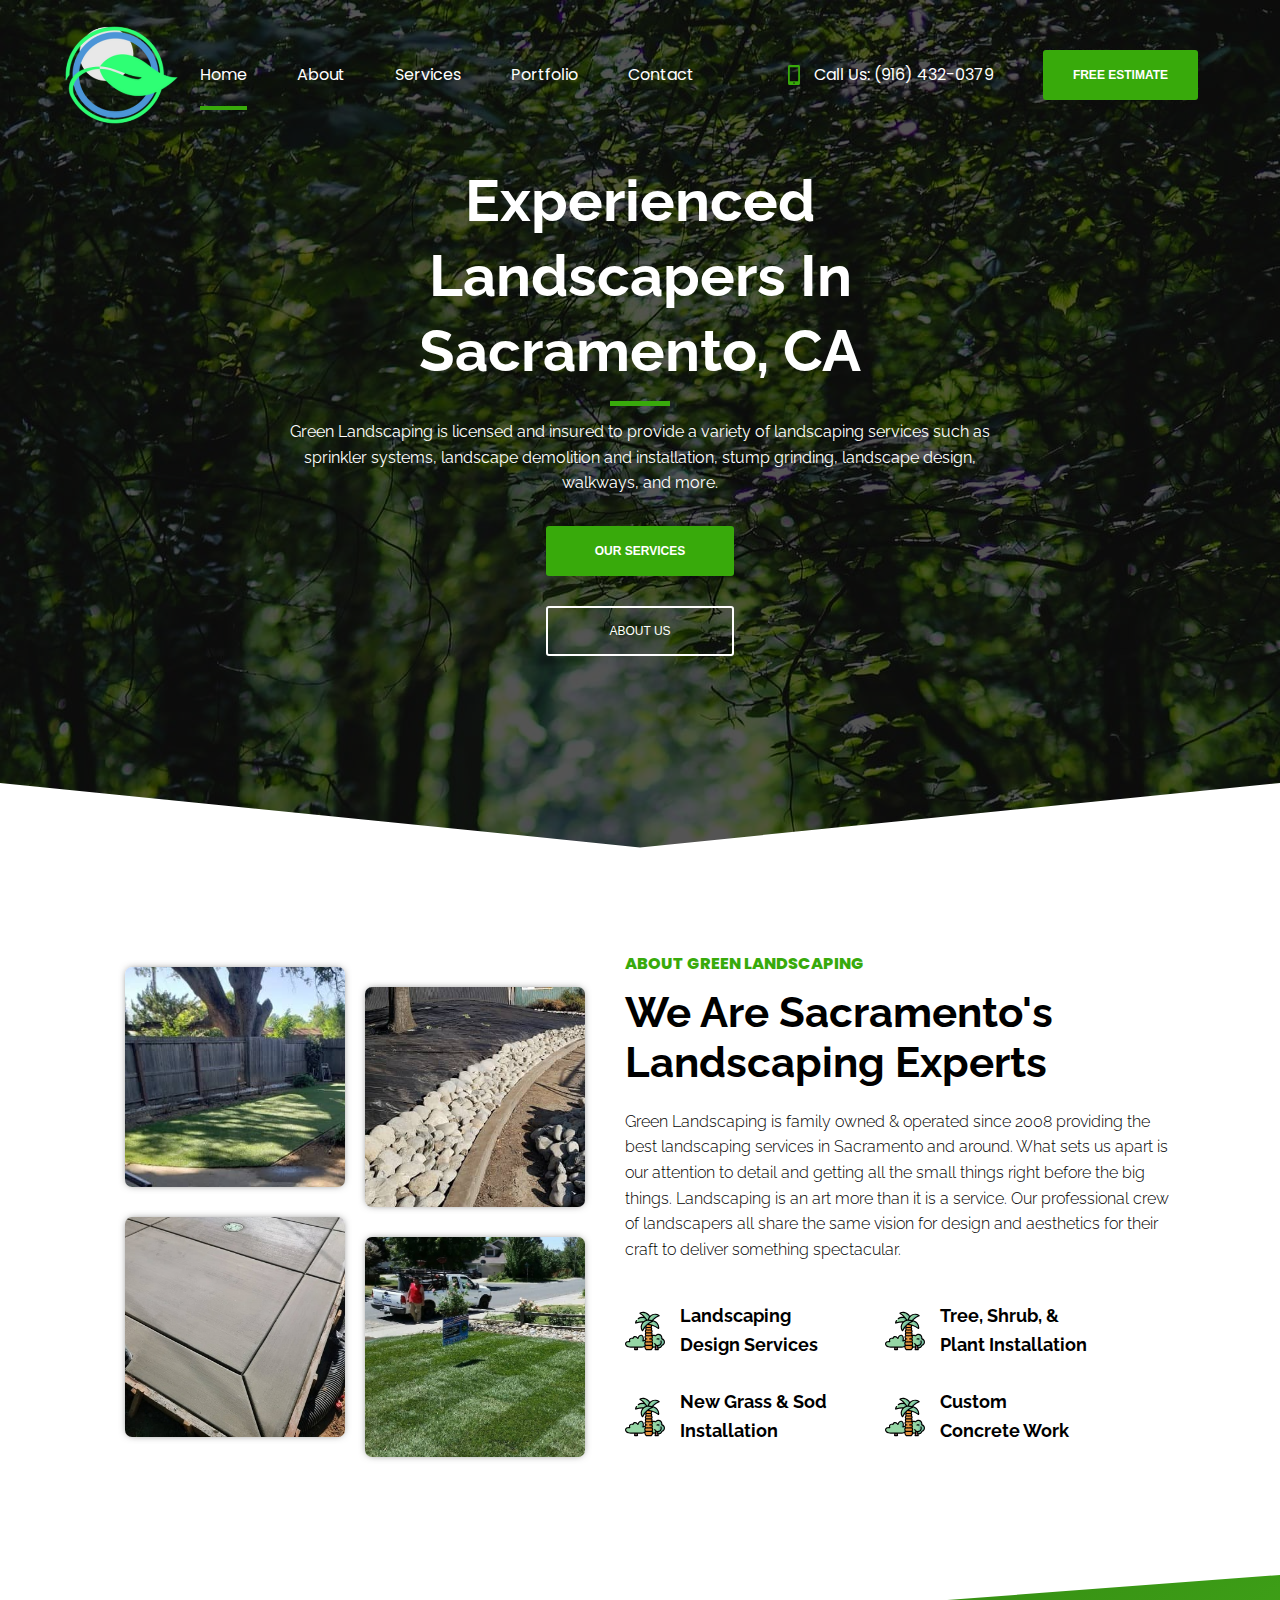
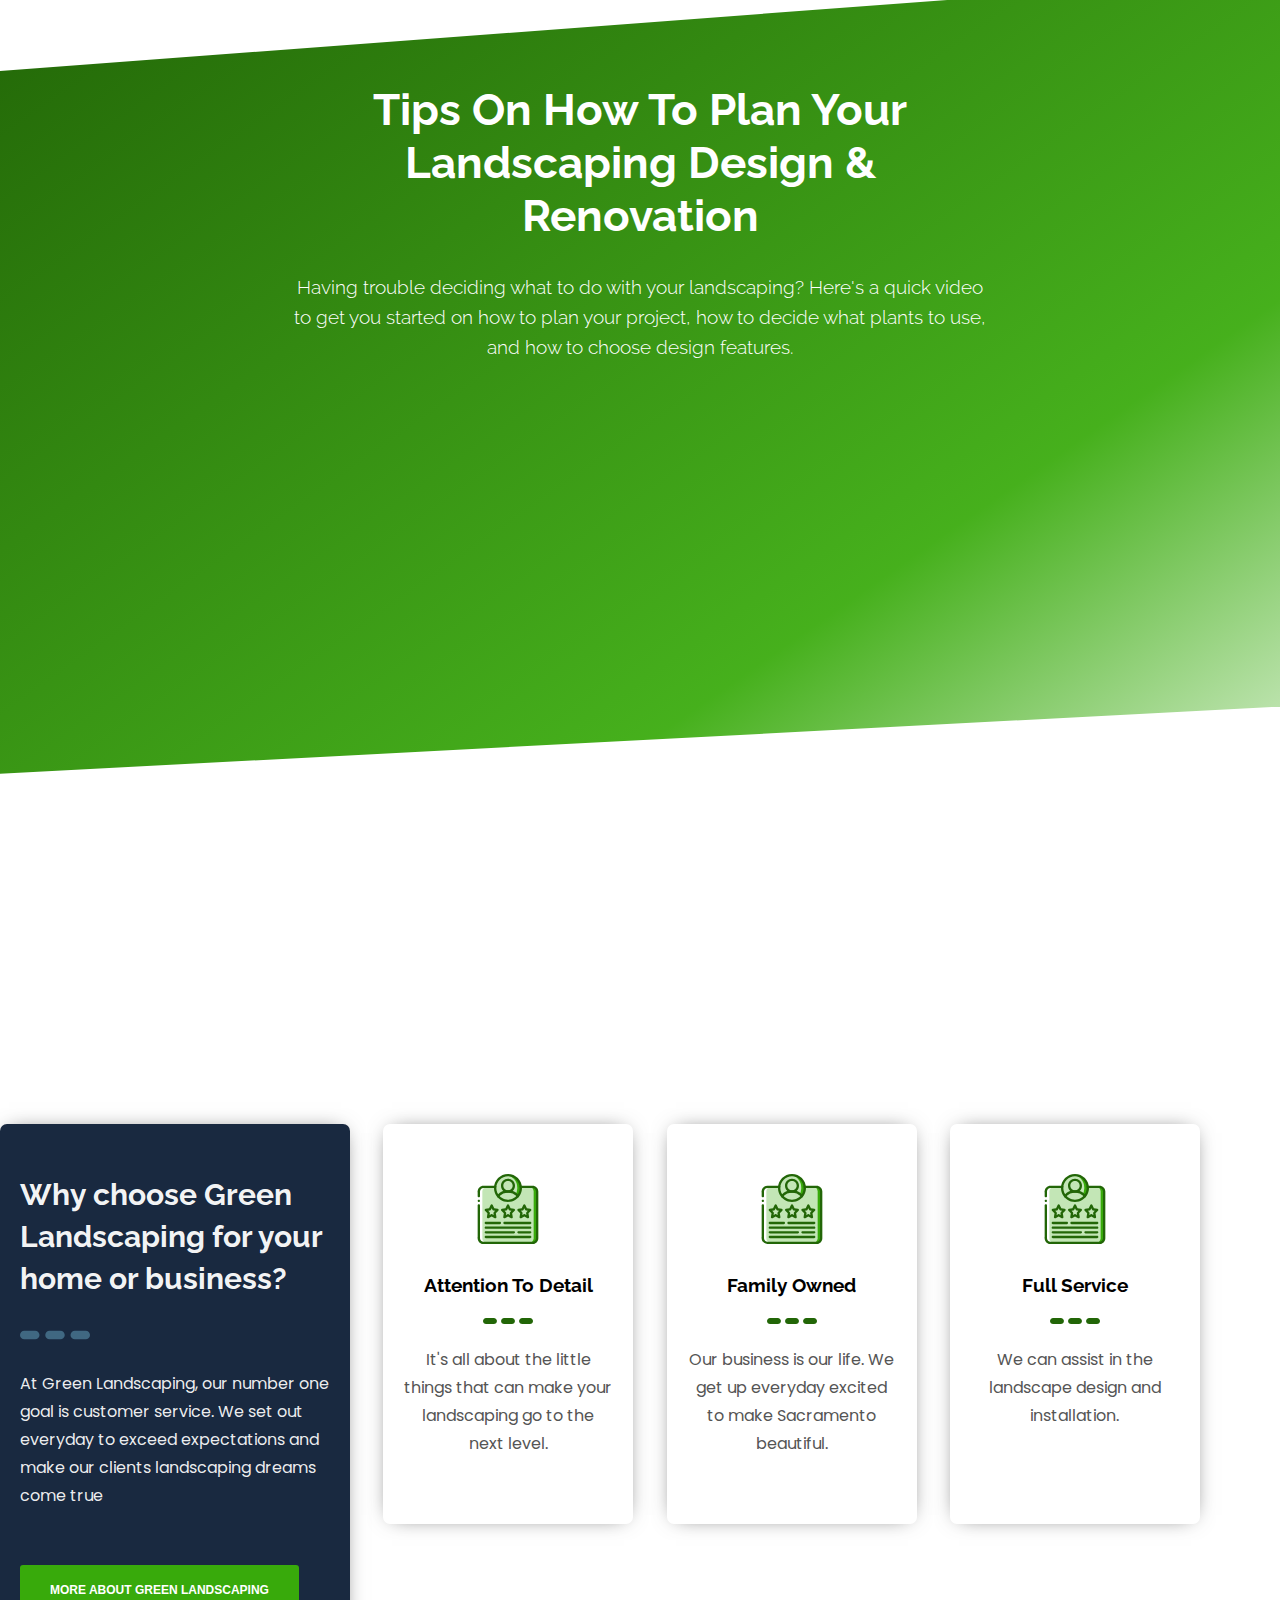
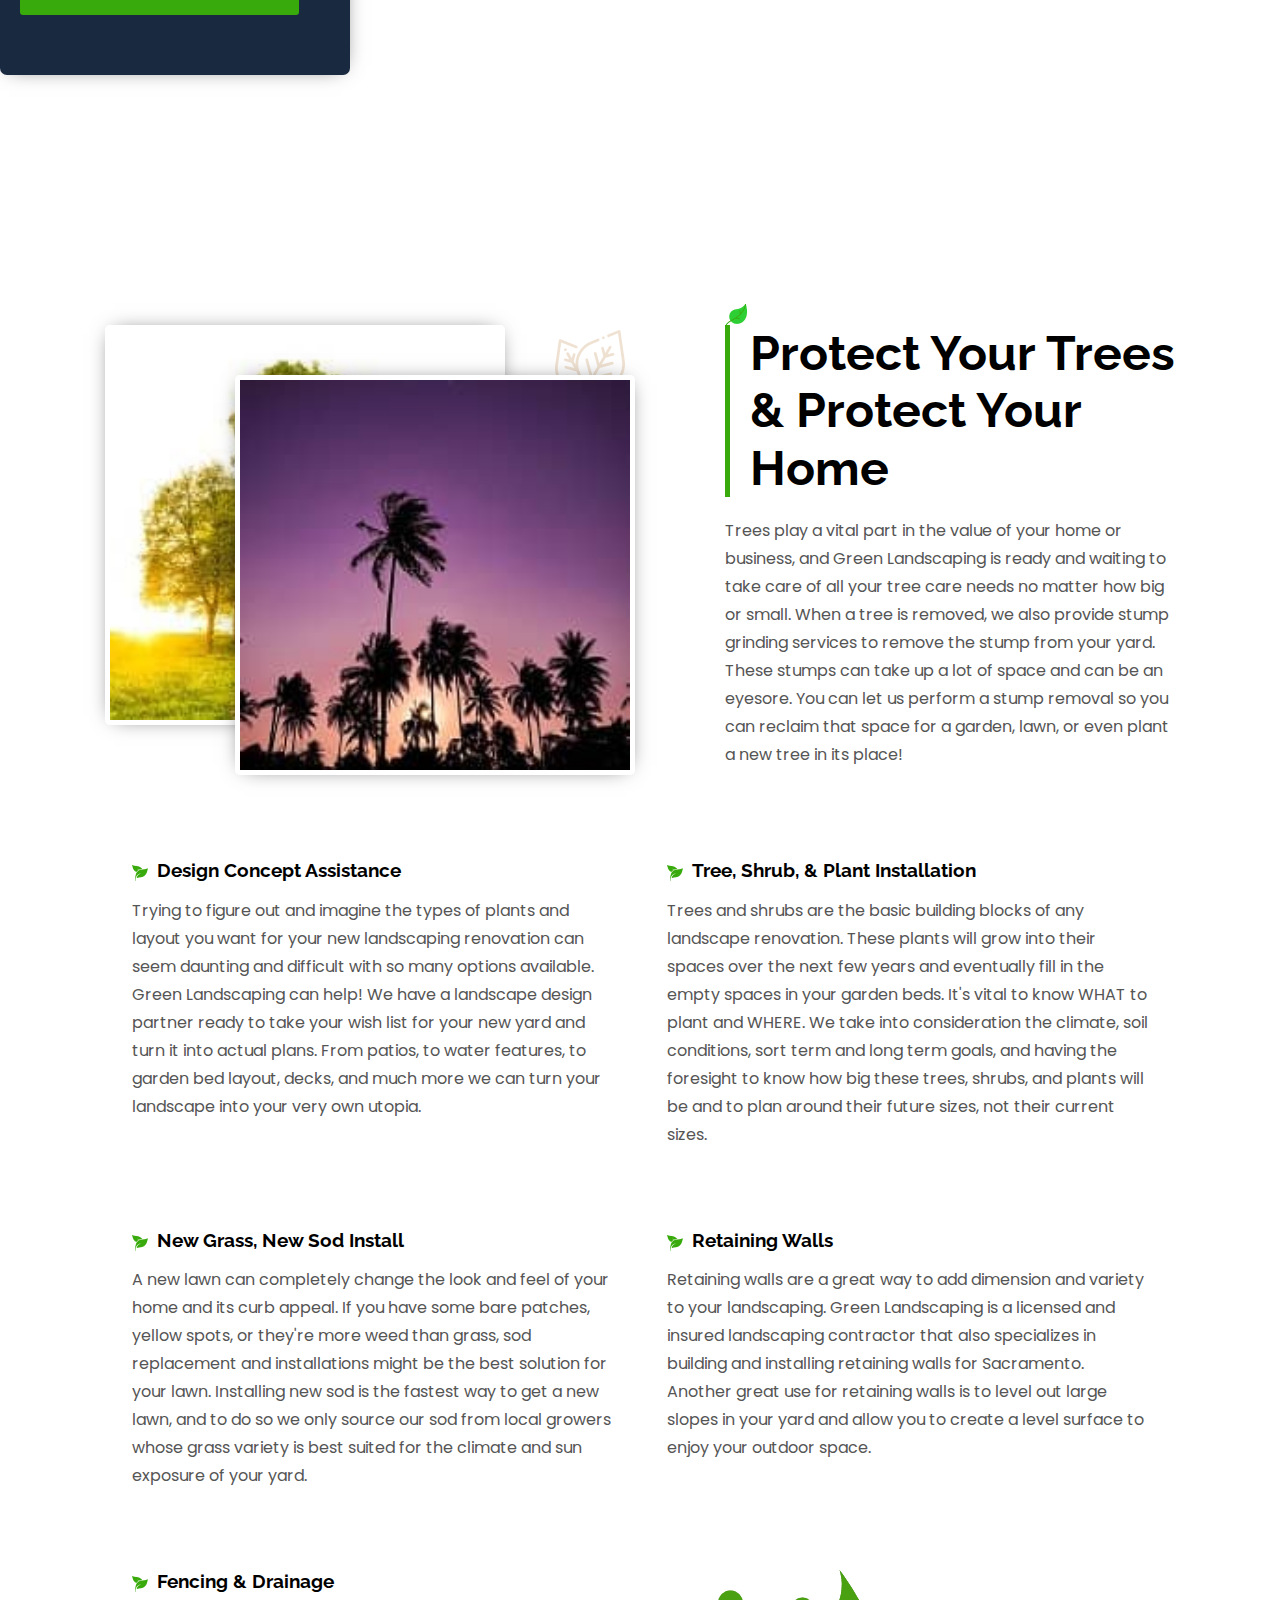
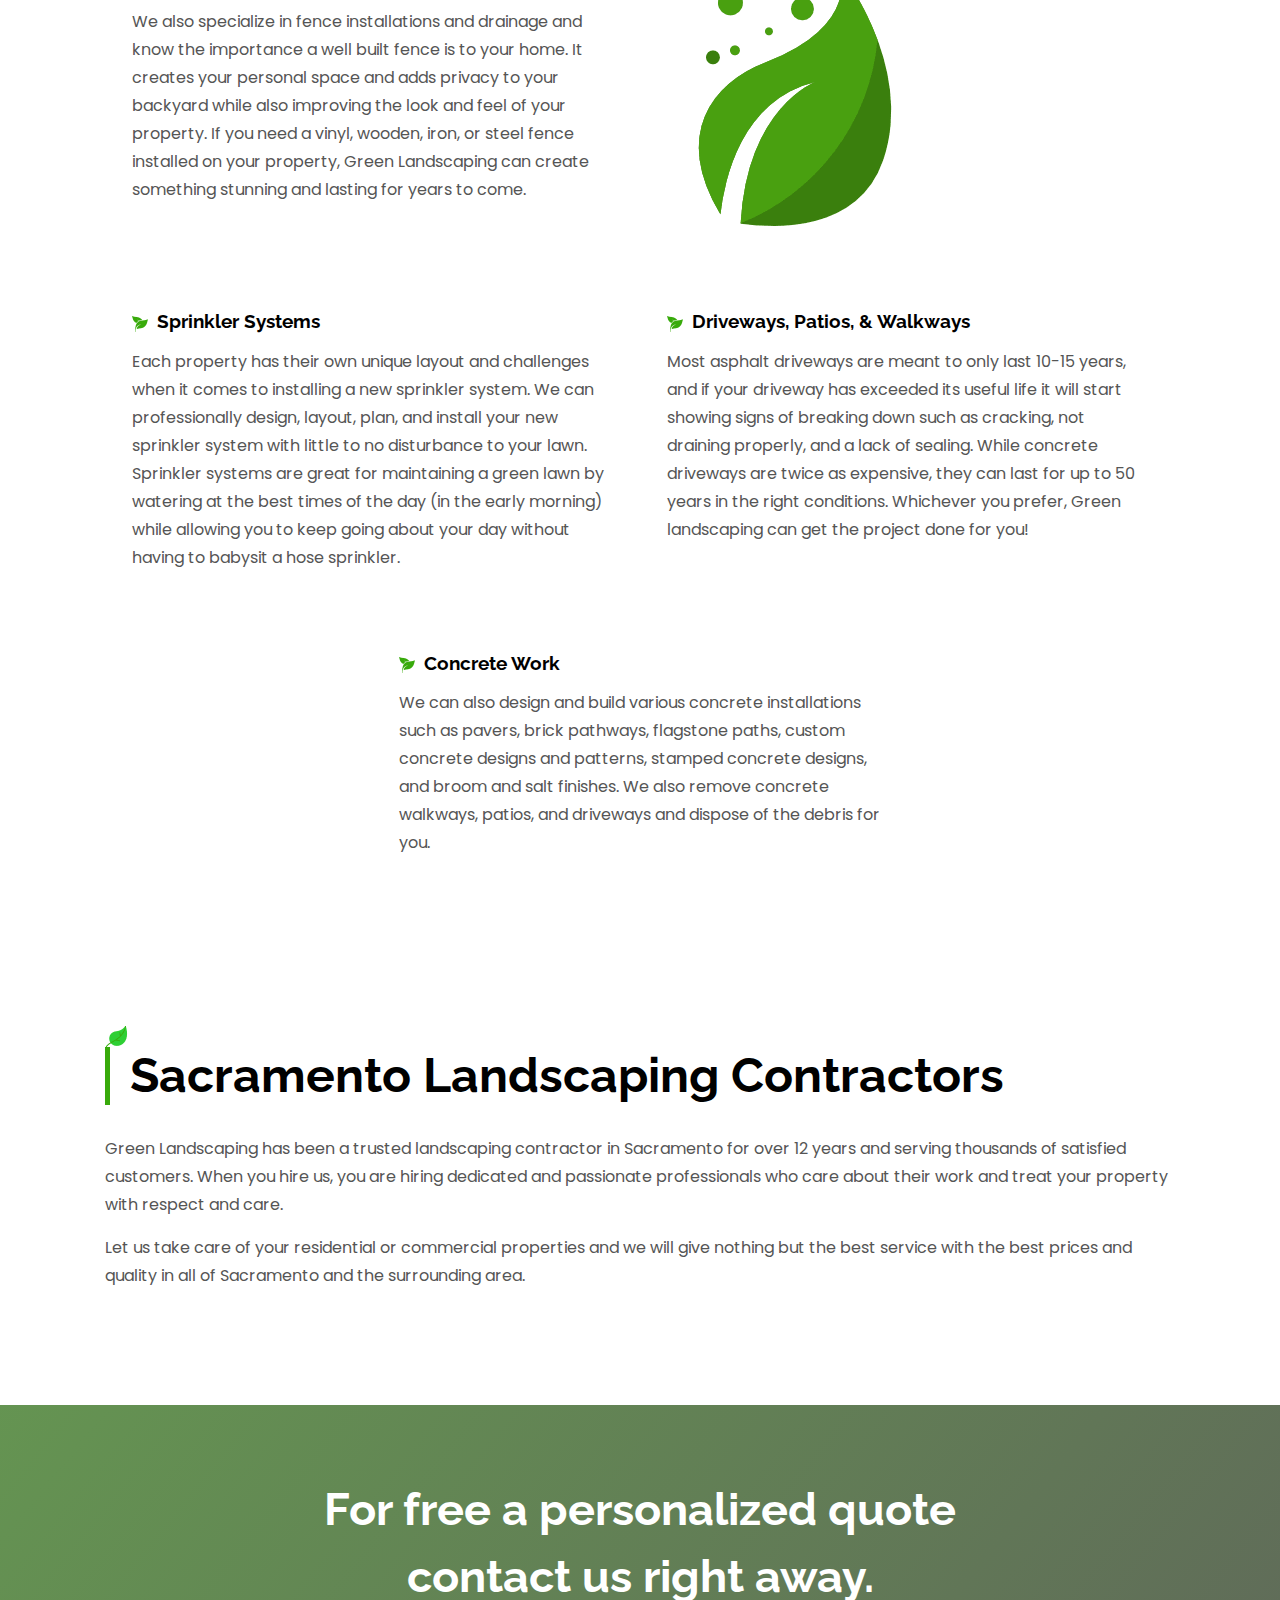
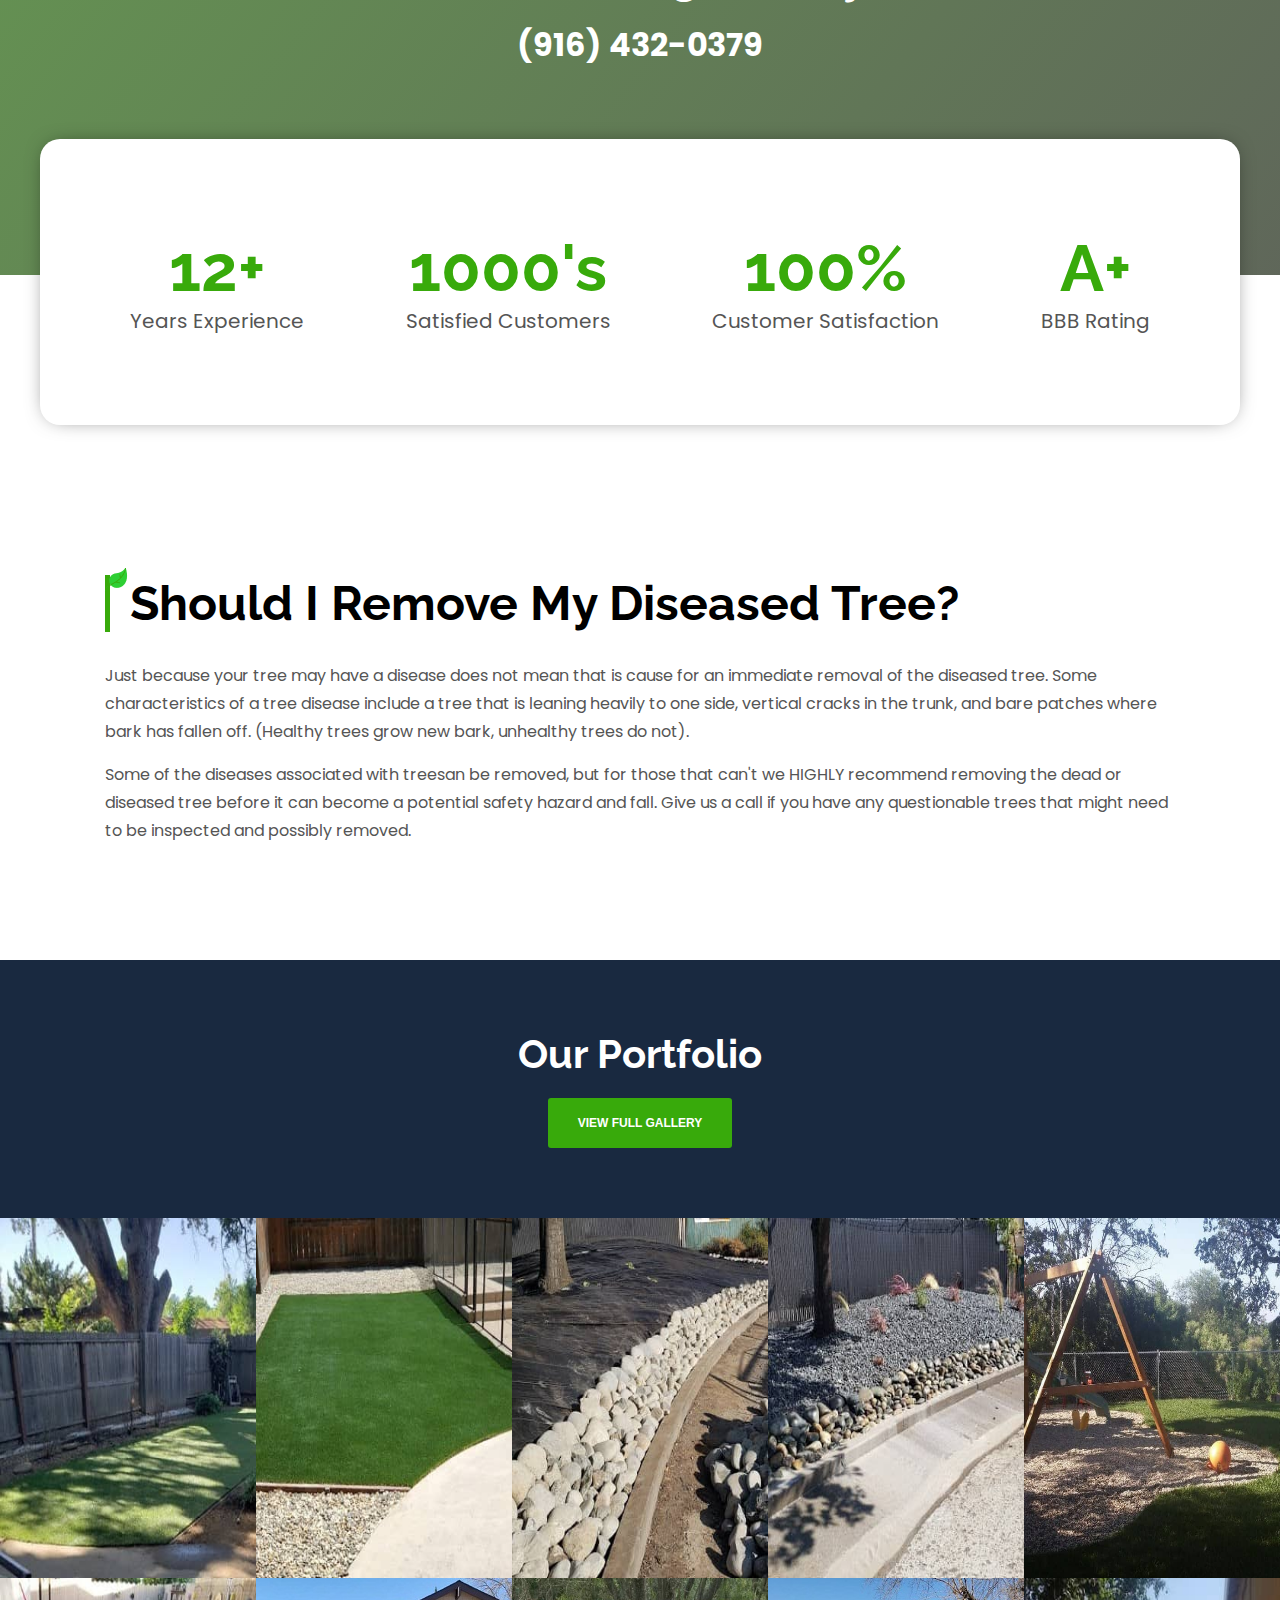
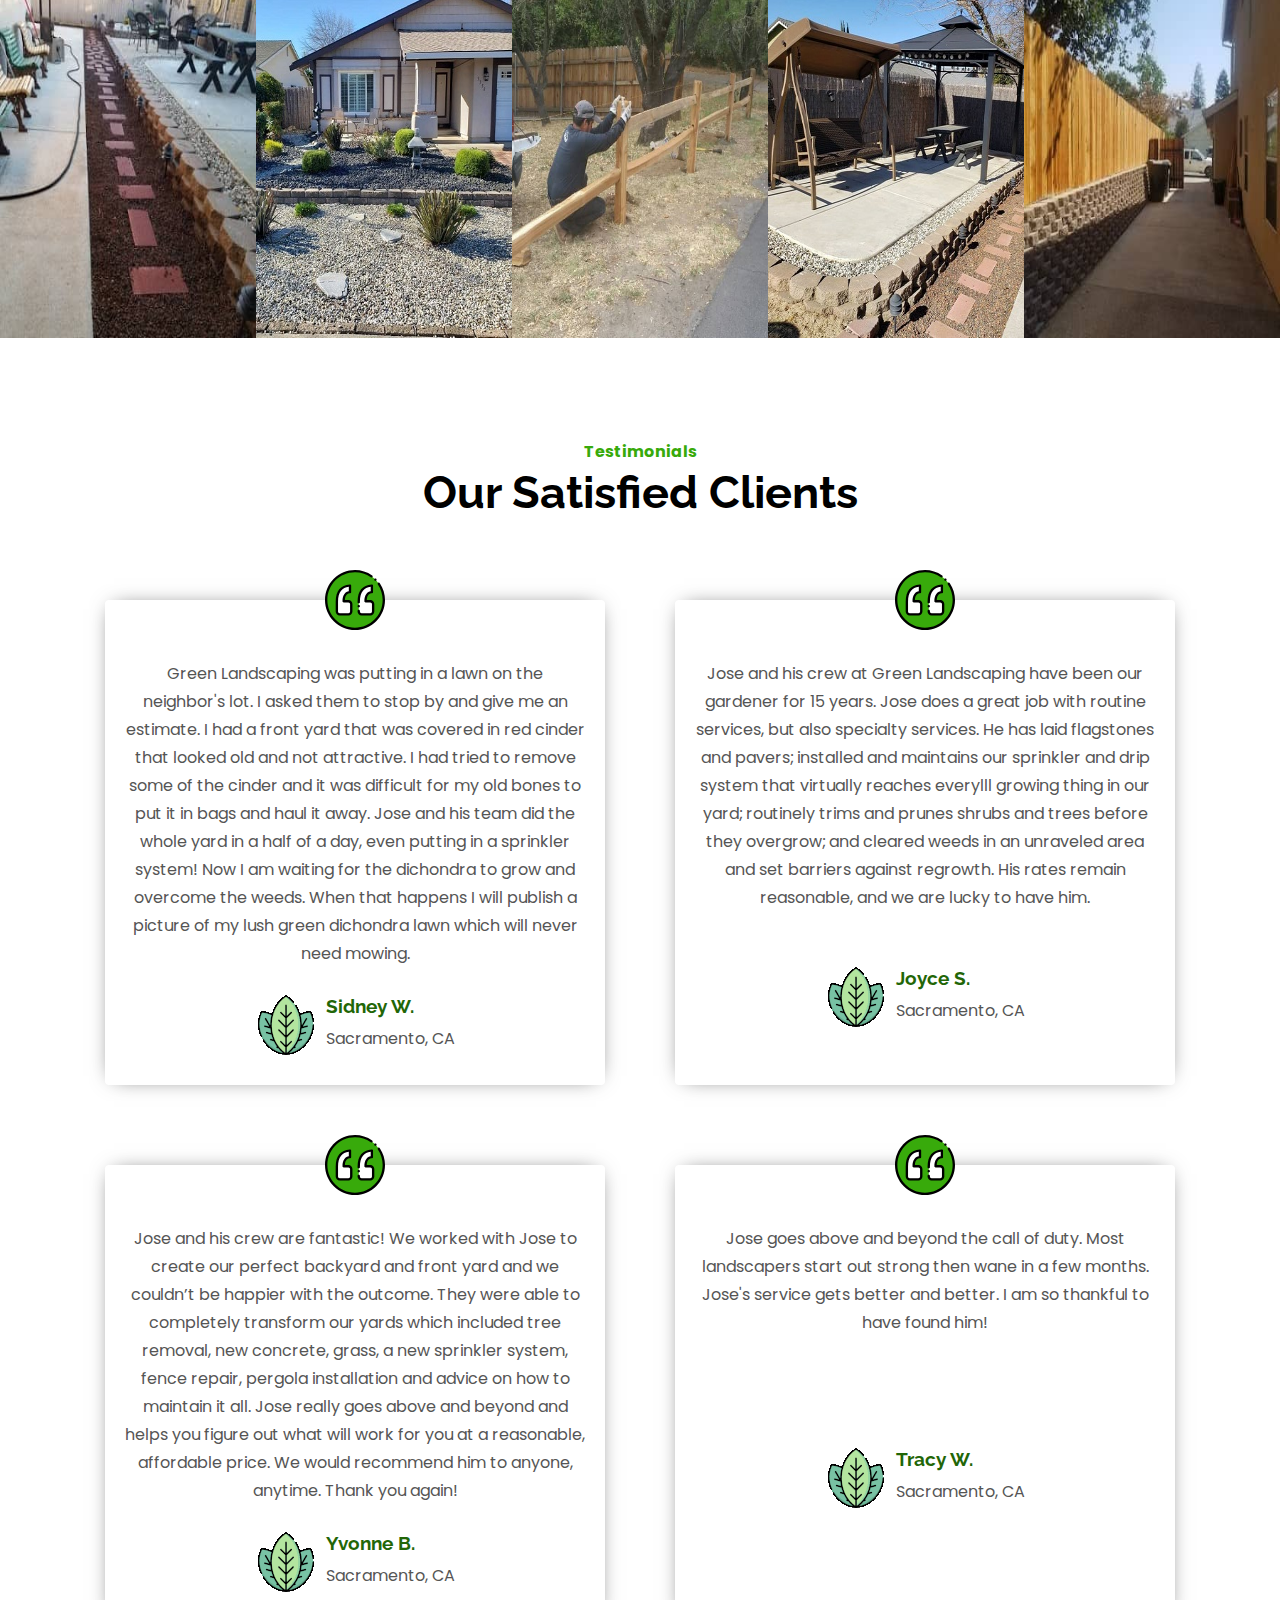
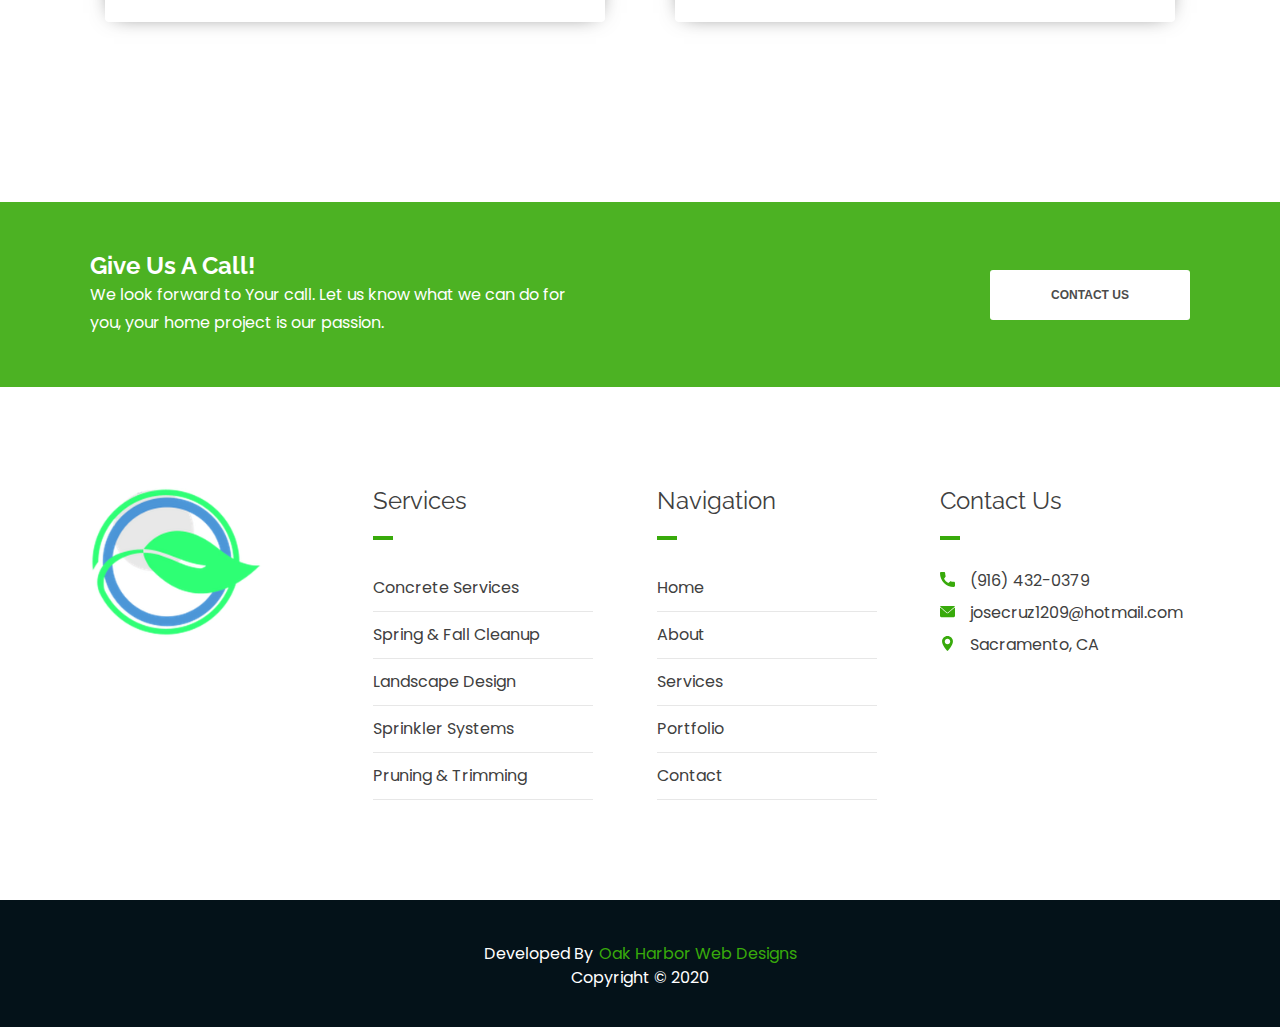
==== commit 718d264b: "fixed spelling issues on home page" ====
--- a/index.html
+++ b/index.html
@@ -2,23 +2,31 @@
 <html lang="en">
 <head>
 
-
+    <!-- Global site tag (gtag.js) - Google Analytics -->
+    <script async src="https://www.googletagmanager.com/gtag/js?id=UA-137702322-29"></script>
+    <script>
+        window.dataLayer = window.dataLayer || [];
+        function gtag() { dataLayer.push(arguments); }
+        gtag('js', new Date());
+
+        gtag('config', 'UA-137702322-29');
+    </script>
 
     <meta charset="UTF-8">
     <meta name="viewport" content="width=device-width, initial-scale=1.0">
 
-    <link rel="canonical" href="">
-
-    <meta name="description" content="">
-    <meta name="keywords" content="">
+    <link rel="canonical" href="https://www.greenlandscapingofsacramento.com/">
+
+    <meta name="description" content="Green Landscaping is licensed and insured to provide a variety of landscaping services such as sprinkler systems, landscape demolition and installation, stump grinding, landscape design, walkways, and more.">
+    <meta name="keywords" content="landscaping companies sacramento ca, landscape designers in sacramento ca, sprinkler installation in sacramento ca, stump grinding contractors in sacramento ca, tree cutters in sacramento ca, landscapers in sacramento ca, best landscapers in sacramento ca">
 
     <!--Social Media Display-->
-    <meta property="og:title" content=""/>
-    <meta property="og:description" content=""/>
+    <meta property="og:title" content="Green Landscaping"/>
+    <meta property="og:description" content="Green Landscaping is licensed and insured to provide a variety of landscaping services such as sprinkler systems, landscape demolition and installation, stump grinding, landscape design, walkways, and more."/>
     <meta property="og:type" content="website" />
-    <meta property="og:url" content=""/>
-    <meta property="og:image" content=""/>
-    <meta property="og:image:secure_url" content=""/>
+    <meta property="og:url" content="https://www.greenlandscapingofsacramento.com/"/>
+    <meta property="og:image" content="https://imgur.com/a/gvOtoa1"/>
+    <meta property="og:image:secure_url" content="https://imgur.com/a/gvOtoa1"/>
 
     <!--Favicons-->
     <link rel="apple-touch-icon" sizes="180x180" href="/apple-touch-icon.png">
@@ -37,7 +45,7 @@
 
     <link defer href="https://fonts.googleapis.com/css2?family=Poppins:wght@100;200;300;400;500;600;700;800;900&family=Raleway:wght@100;200;300;400;500;600;700;800;900&display=swap" rel="stylesheet">
 
-    <title>Landscaping Service Contractors | Green Landscaping | Sacramento, CA</title>
+    <title>Landscaping Contractors | Green Landscaping | Sacramento, CA</title>
 </head>
 <body>
 
@@ -130,7 +138,7 @@
             <div class="right">
                 <p>ABOUT GREEN LANDSCAPING</p>
                 <h2>We Are Sacramento's Landscaping Experts</h2>
-                <h3>Green Landscaping is family owned & operated since 2008 providing the best landscaping services in Sacramento and around.  What sets us apart is our attention to detail and getting all the small things right before the big things.  Landscaping is an art more than it is a service.  Our professional crew of landscapers all share the same vision for deisgn and aesthetics for their craft to deliver something spectacular.
+                <h3>Green Landscaping is family owned & operated since 2008 providing the best landscaping services in Sacramento and around.  What sets us apart is our attention to detail and getting all the small things right before the big things.  Landscaping is an art more than it is a service.  Our professional crew of landscapers all share the same vision for design and aesthetics for their craft to deliver something spectacular.
                 </h3>
                 <div class="icon-group">
                     <div class="icons">
@@ -377,7 +385,7 @@
                                 </g>
                             </g>
                         </svg>
-                        <h3>Tree, Shurb, & Plant Installation</h3>
+                        <h3>Tree, Shrub, & Plant Installation</h3>
                     </div>
                     <div class="icons">
                         <svg aria-hidden="true" xmlns="http://www.w3.org/2000/svg" id="Capa_1" enable-background="new 0 0 512 512" height="512" viewBox="0 0 512 512" width="512">
@@ -639,7 +647,7 @@
         <div class="reverse-clippy"></div>
         <div class="container video-content">
             <h2>Tips On How To Plan Your Landscaping Design & Renovation</h2>
-            <h3>Having trouble deciding what to do with your landscaping?  Here's a quick video to get you started on how to plan your project, how to decide what plants to use, and how to choose deisng features.  
+            <h3>Having trouble deciding what to do with your landscaping?  Here's a quick video to get you started on how to plan your project, how to decide what plants to use, and how to choose design features.  
             </h3>
             <iframe width="1280" height="720" src="https://www.youtube.com/embed/e-wO-LqEQb4" frameborder="0" allow="accelerometer; autoplay; encrypted-media; gyroscope; picture-in-picture" allowfullscreen></iframe>
         </div>
@@ -728,7 +736,7 @@
                         <div class="sevice-right">
                             <h3>Design Concept Assistance</h3>
                             <p>
-                                Trying to figure out and imagine the tyes of plants and layout you want for your new landscaping renovation can seem daunting and difficult with so many options available.  Green Landscaping can help!  We have a landscape design partner ready to take your wish list for your new yard and turn it into actual plans.  From patios, to water features, to garden bed layout, decks, and muh more we can turn your landscape into your very own utopia.
+                                Trying to figure out and imagine the types of plants and layout you want for your new landscaping renovation can seem daunting and difficult with so many options available.  Green Landscaping can help!  We have a landscape design partner ready to take your wish list for your new yard and turn it into actual plans.  From patios, to water features, to garden bed layout, decks, and much more we can turn your landscape into your very own utopia.
                             </p>
                         </div>
                     </div>
@@ -739,7 +747,7 @@
                         <div class="sevice-right">
                             <h3>Tree, Shrub, & Plant Installation</h3>
                             <p>
-                                Trees and shrubs are the basic building blocks of any landscpae renovation. These plants will grow into their spaces over the next few years and eventually fill in the empty spaces in your garden beds.  It's vital to know WHAT to plant and WHERE.  We take into consideration the climate, soil conditions, sort term and long term goals, and having the foresight to know how big these trees, shrubs, and plants will be and to plan arround their future sizes, not their current sizes.  
+                                Trees and shrubs are the basic building blocks of any landscape renovation. These plants will grow into their spaces over the next few years and eventually fill in the empty spaces in your garden beds.  It's vital to know WHAT to plant and WHERE.  We take into consideration the climate, soil conditions, sort term and long term goals, and having the foresight to know how big these trees, shrubs, and plants will be and to plan around their future sizes, not their current sizes.  
                             </p>
                         </div>
                     </div>
@@ -761,7 +769,7 @@
                         <div class="sevice-right">
                             <h3>Retaining Walls</h3>
                             <p>
-                                Retaining walls are a great way to add dimension and variety to your landscpaing.  Green Landscpaing is a licensed and insured landscpaing contractor that also specializes in building and installing retaining walls for Sacramento.  Another great use for retaining walls is to level out large slopes in your yard and allow you to create a level surface to enjoy your outdoor space.  
+                                Retaining walls are a great way to add dimension and variety to your landscaping.  Green Landscaping is a licensed and insured landscaping contractor that also specializes in building and installing retaining walls for Sacramento.  Another great use for retaining walls is to level out large slopes in your yard and allow you to create a level surface to enjoy your outdoor space.  
                             </p>
                         </div>
                     </div>
@@ -772,7 +780,7 @@
                         <div class="sevice-right">
                             <h3>Fencing & Drainage</h3>
                             <p>
-                                We also specilize in fence installations and drainage and know the importance a well built fence is to your home.  It creates your personal space and adds privacy to your backyard while also improving the look and feel of your property.  If you need a vinyl, wooden, iron, or steel fence installed on your property, Green Landscpaing can create something stunning and lasting for years to come.
+                                We also specialize in fence installations and drainage and know the importance a well built fence is to your home.  It creates your personal space and adds privacy to your backyard while also improving the look and feel of your property.  If you need a vinyl, wooden, iron, or steel fence installed on your property, Green Landscaping can create something stunning and lasting for years to come.
                             </p>
                         </div>
                     </div>
@@ -808,7 +816,7 @@
                         <div class="sevice-right">
                             <h3>Concrete Work</h3>
                             <p>
-                                We can also design and build various concrete installations such as pavers, brick pathways, flagstone paths, custom concrete designs and patterns, stamped concrete designs, and broom and salt finishes. We also remove conrete walkways, patios, and driveways and dispose of the debris for you.
+                                We can also design and build various concrete installations such as pavers, brick pathways, flagstone paths, custom concrete designs and patterns, stamped concrete designs, and broom and salt finishes. We also remove concrete walkways, patios, and driveways and dispose of the debris for you.
                             </p>
                         </div>
                     </div>
@@ -826,7 +834,7 @@
             <h2>Sacramento Landscaping Contractors</h2>
             <p>Green Landscaping has been a trusted landscaping contractor in Sacramento for over 12 years and serving thousands of satisfied customers. When you hire us, you are hiring dedicated and passionate professionals who care about their work and treat your property with respect and care.</p>
 
-            <p>Let us take care of your residenital or commercial properties and we will give nothing but the best service with the best prices and quality in all of Sacramento and the surrounding area.  </p>
+            <p>Let us take care of your residential or commercial properties and we will give nothing but the best service with the best prices and quality in all of Sacramento and the surrounding area.  </p>
         </div>
     </section>
 
@@ -867,7 +875,7 @@
         <div class="container">
             <h2>Should I Remove My Diseased Tree?</h2>
             <p>Just because your tree may have a disease does not mean that is cause for an immediate removal of the diseased tree.  Some characteristics of a tree disease include a tree that is leaning heavily to one side, vertical cracks in the trunk, and bare patches where bark has fallen off. (Healthy trees grow new bark, unhealthy trees do not).</p>
-            <p>Some of the diseases associated with trees cna be removed, but for those that can't we HIGHLY recommend removing the dead or diseased tree before it cna become a potential safety hazard and fall.  Give us a call if you have any questionable trees that might need to be inspected and possibly removed.</p>
+            <p>Some of the diseases associated with treesan be removed, but for those that can't we HIGHLY recommend removing the dead or diseased tree before it can become a potential safety hazard and fall.  Give us a call if you have any questionable trees that might need to be inspected and possibly removed.</p>
         </div>
     </section>
 
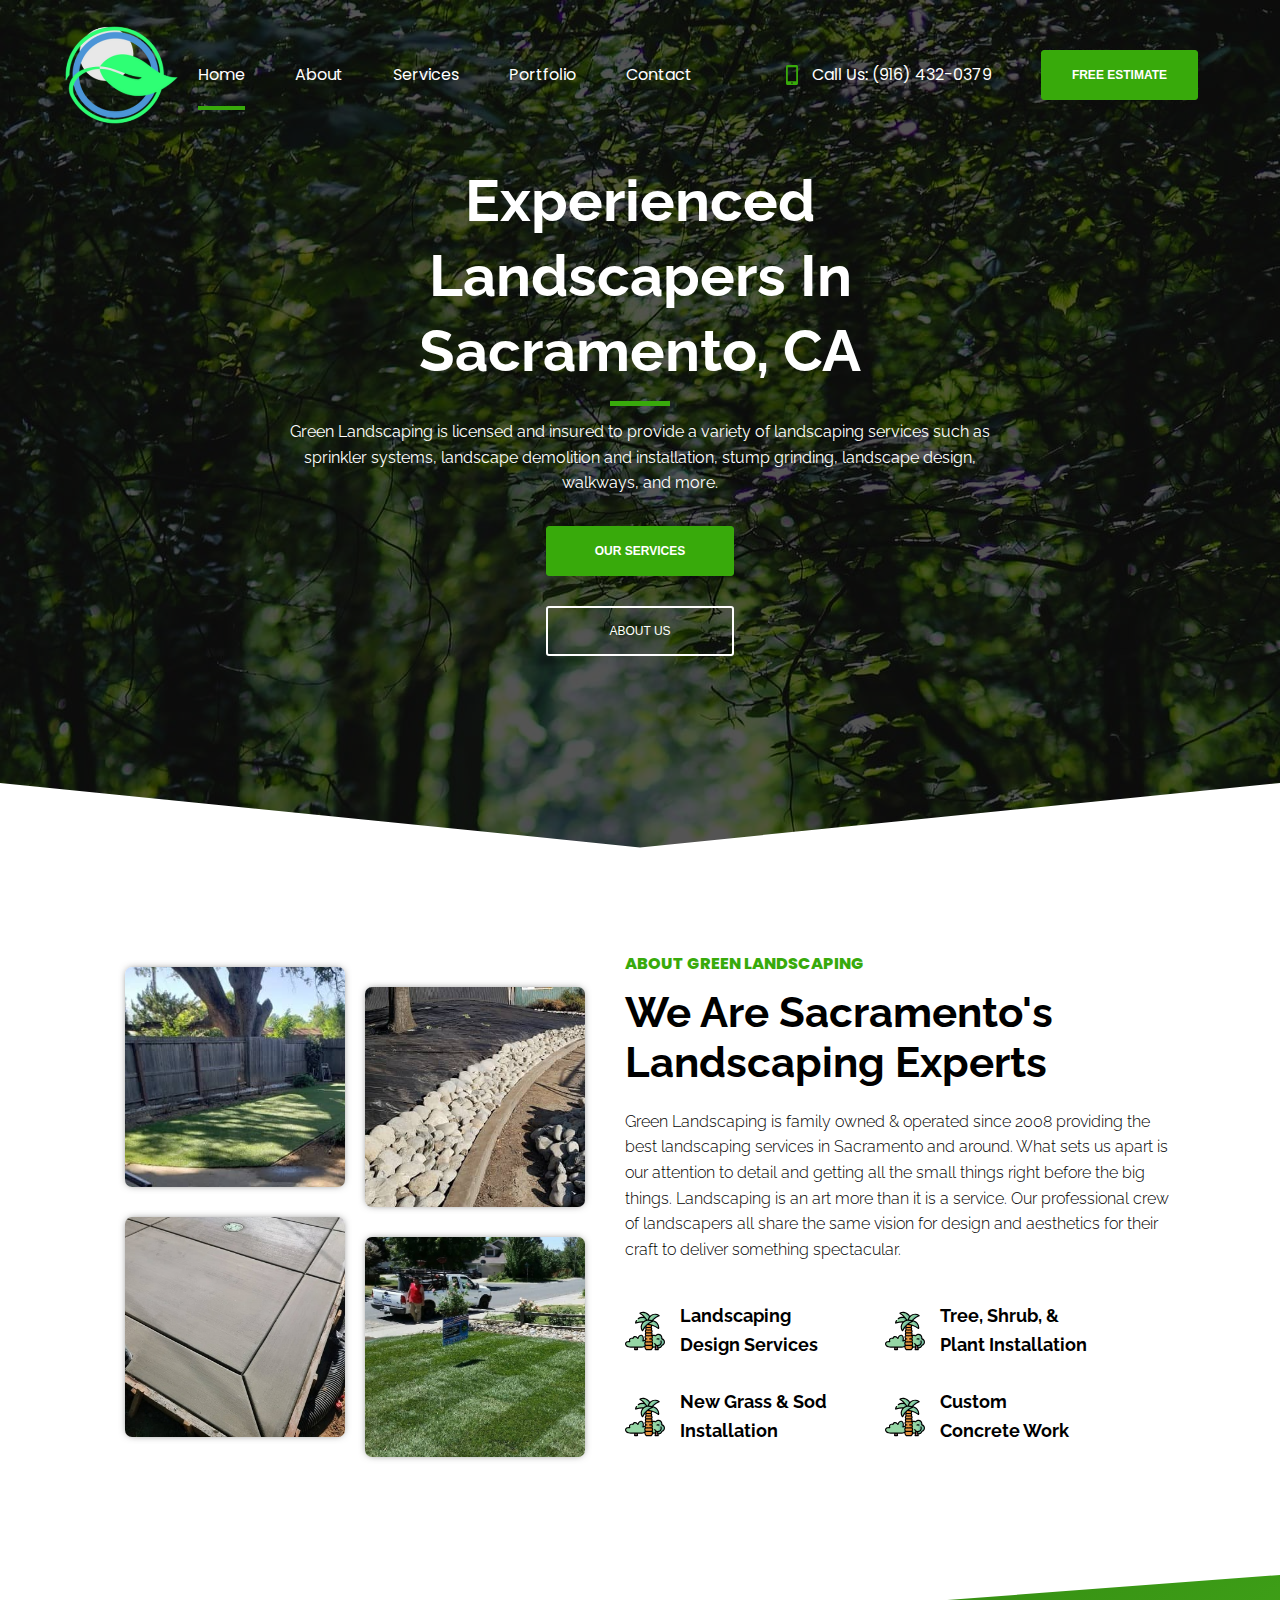
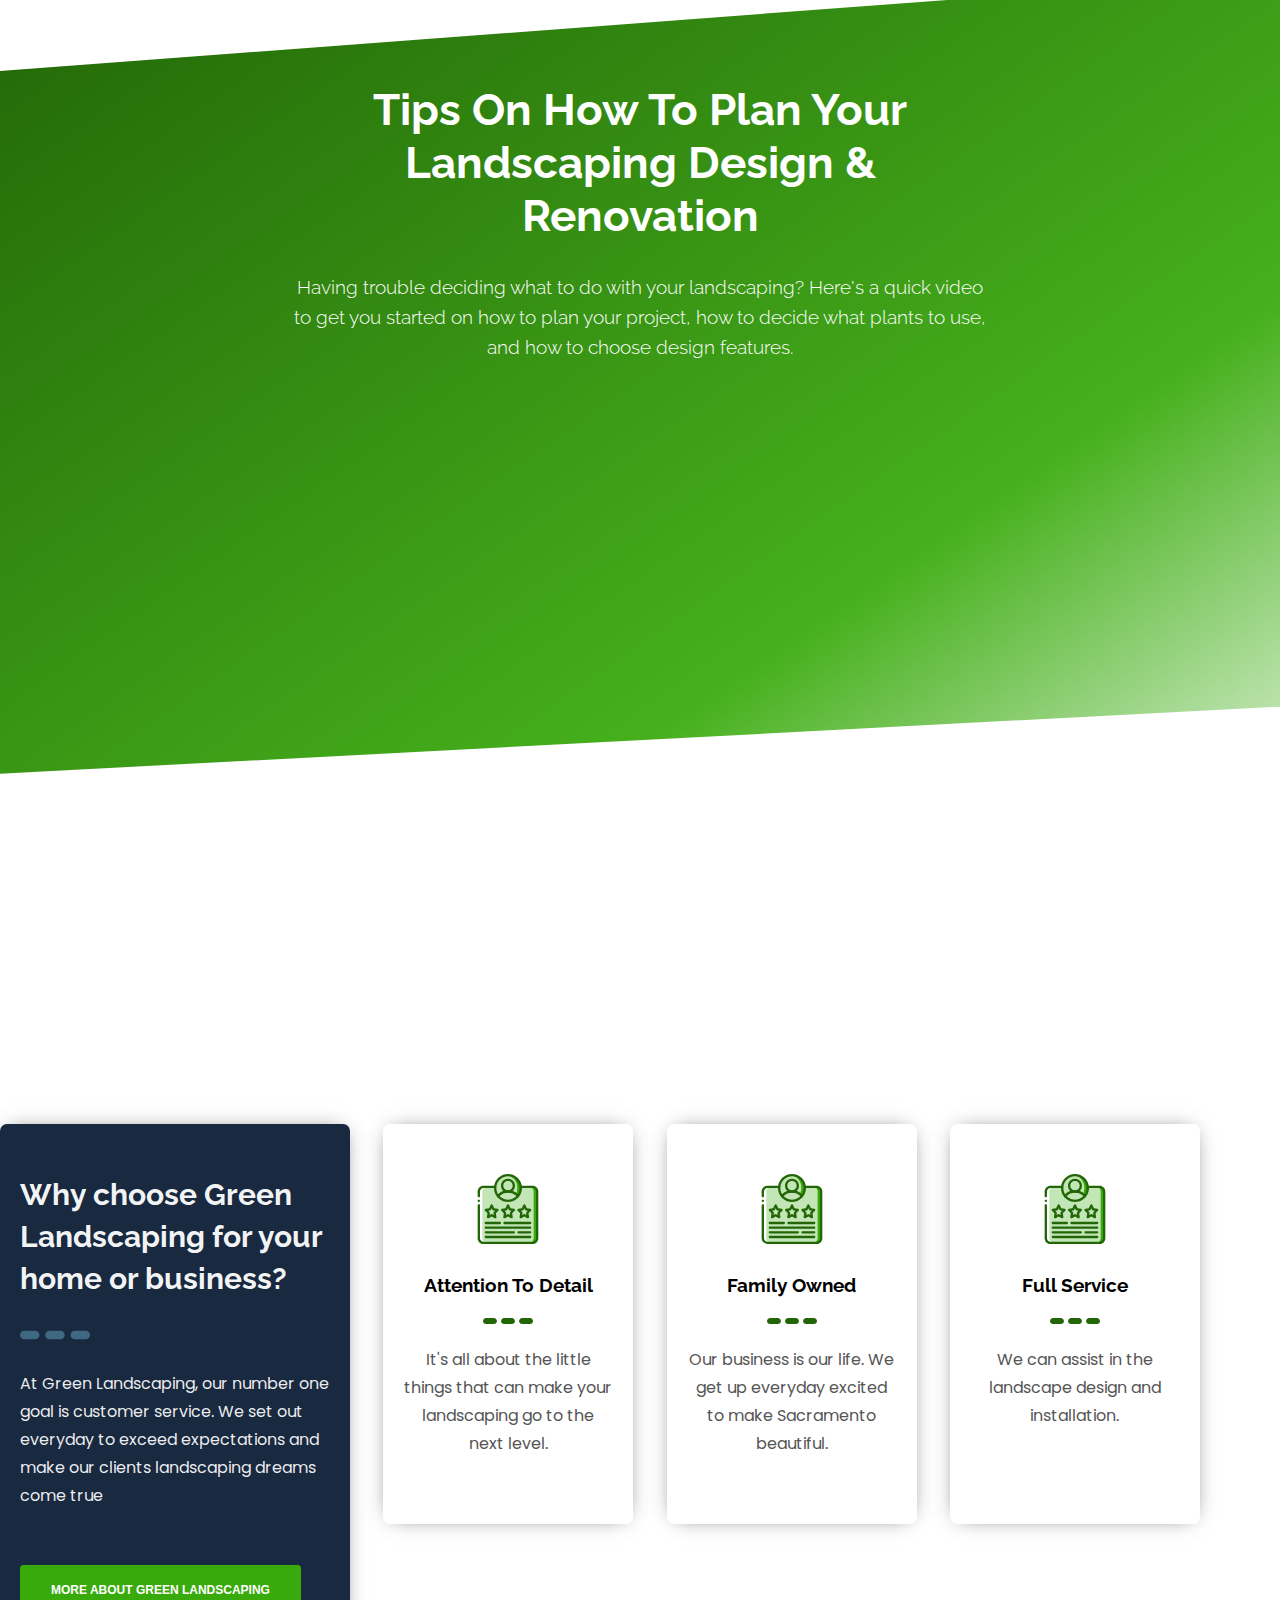
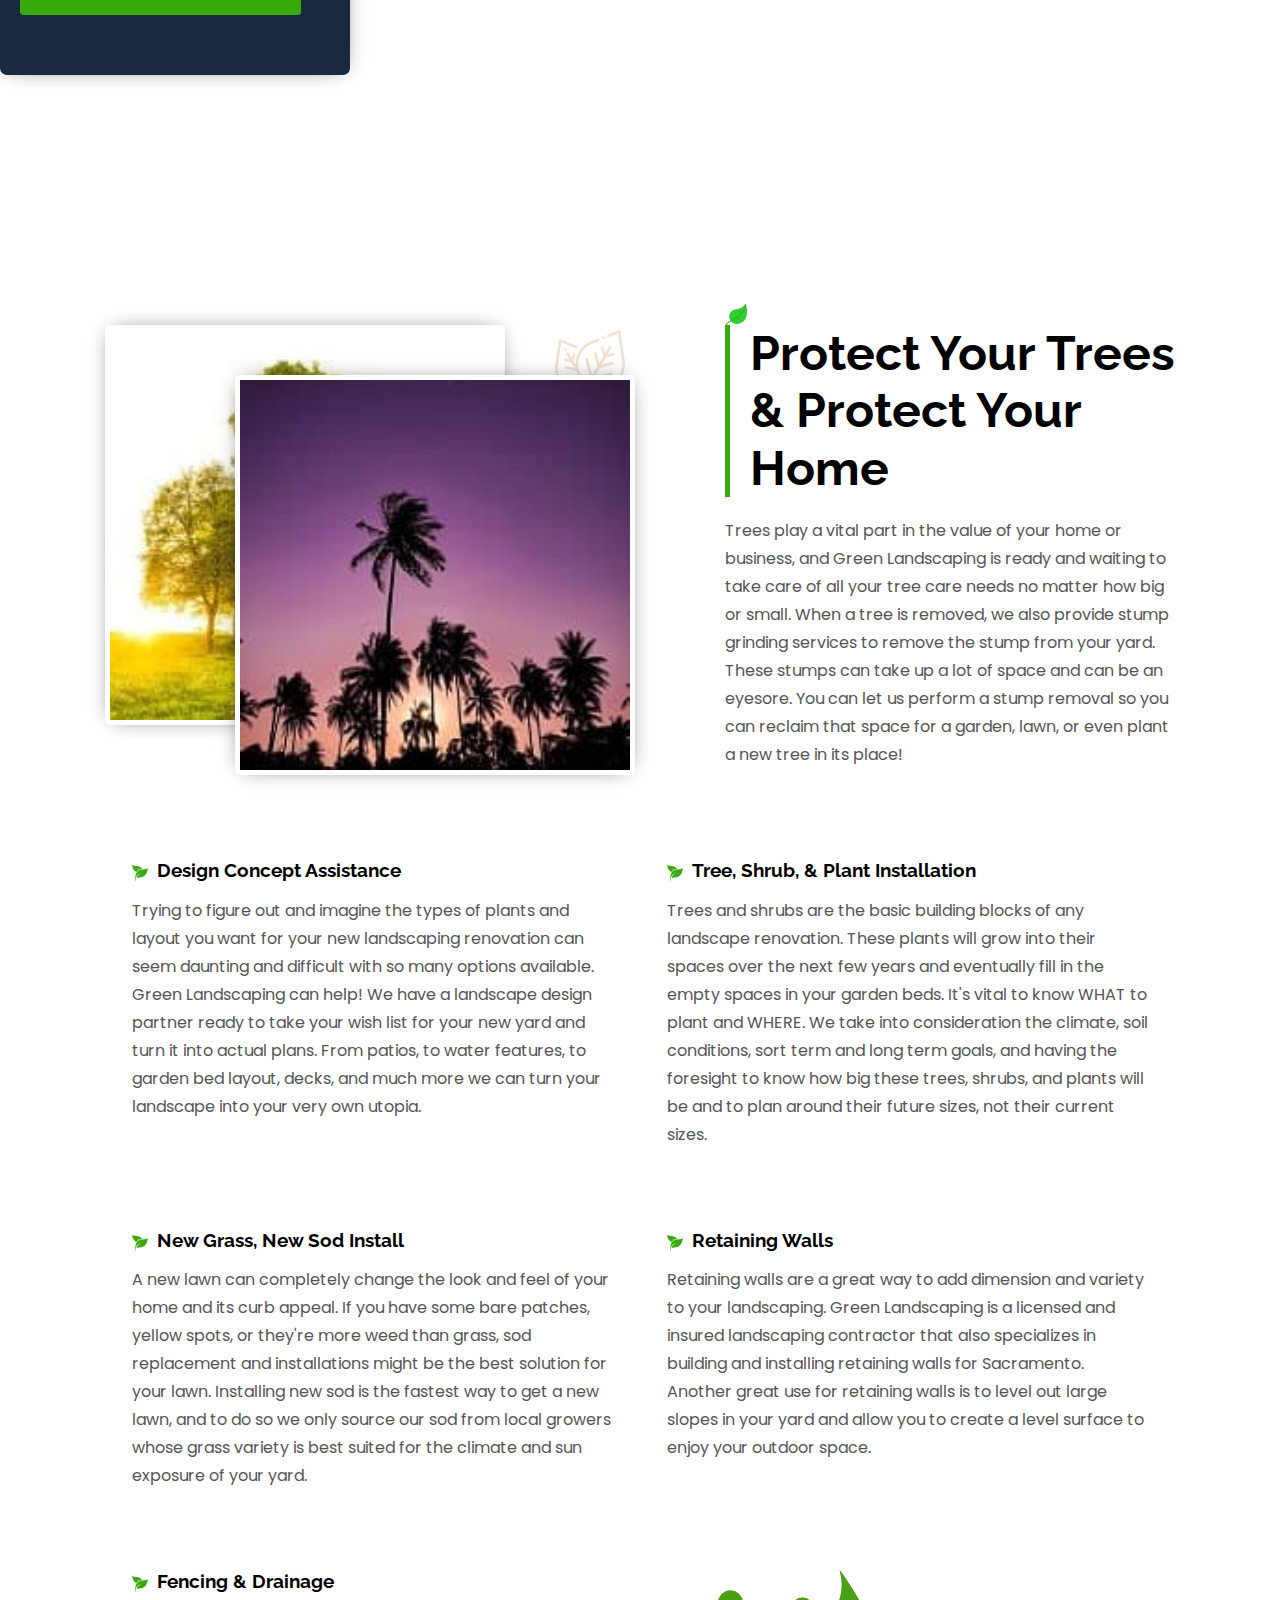
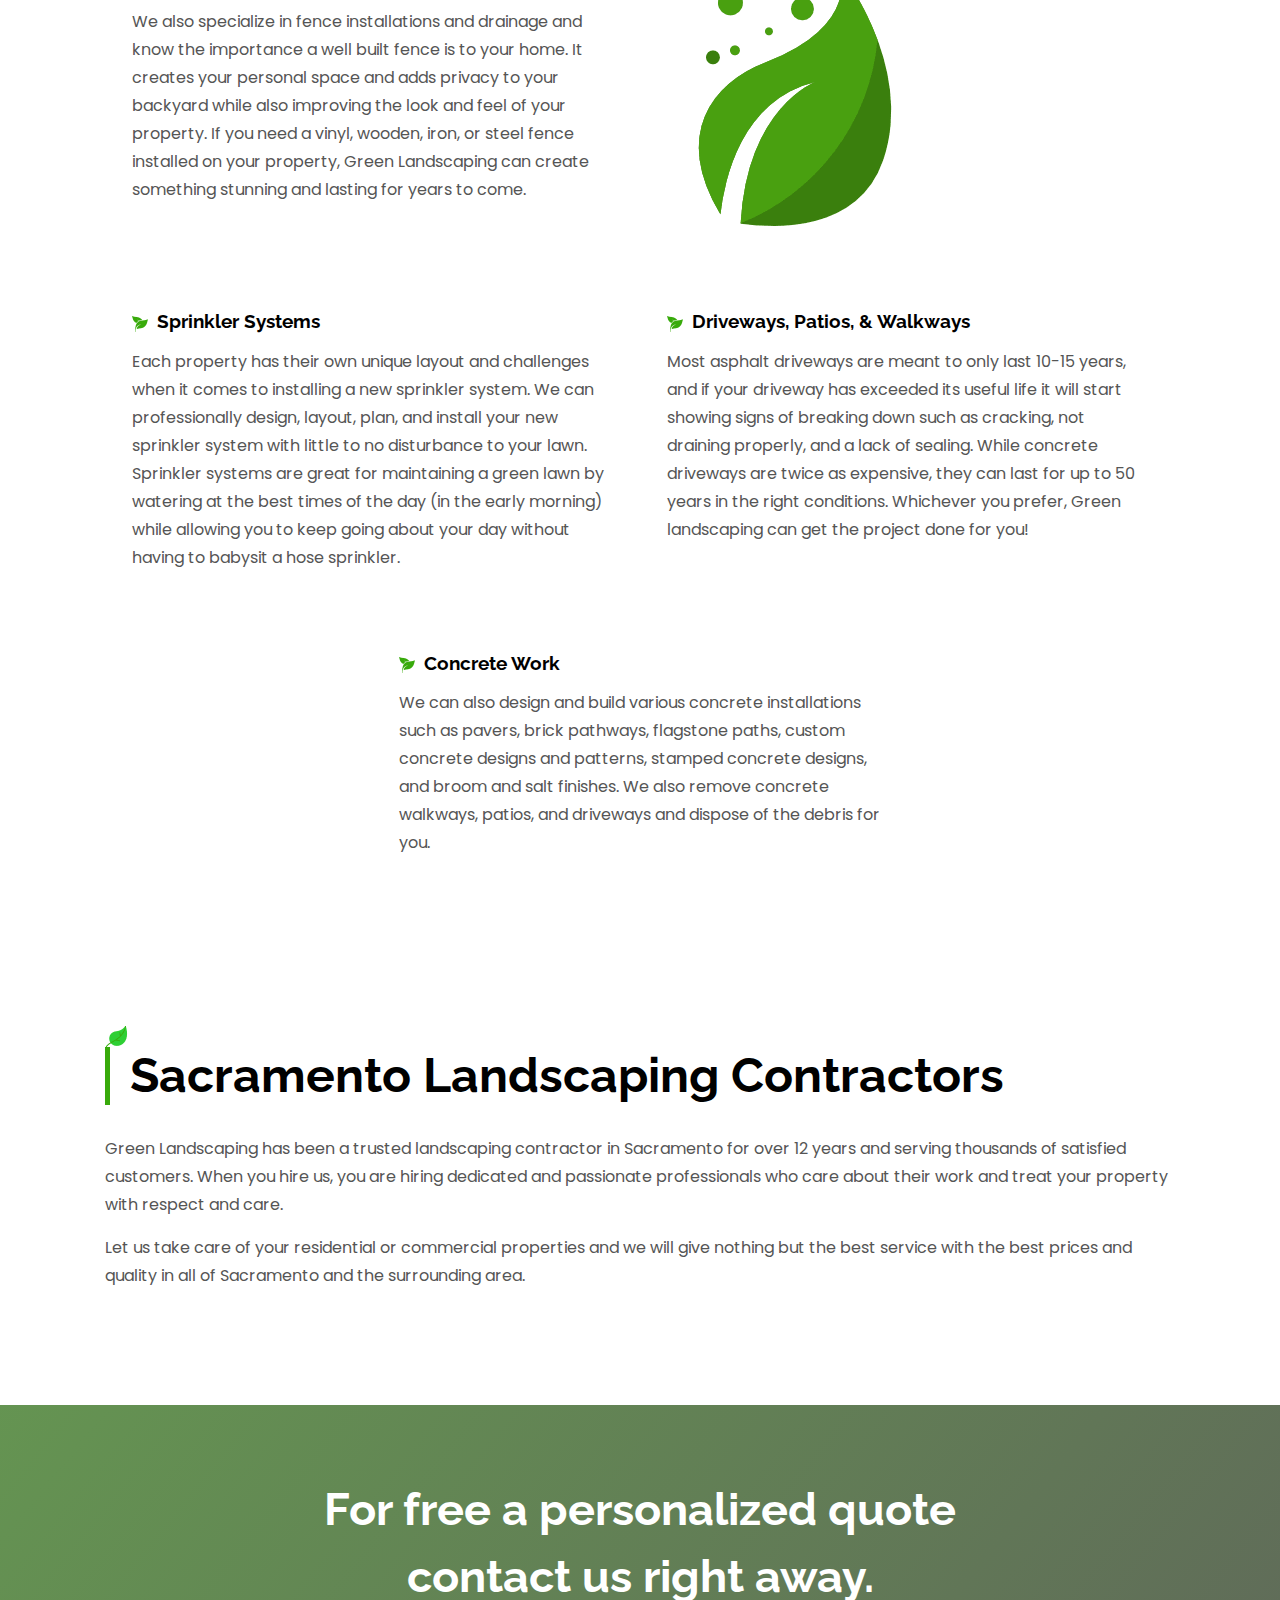
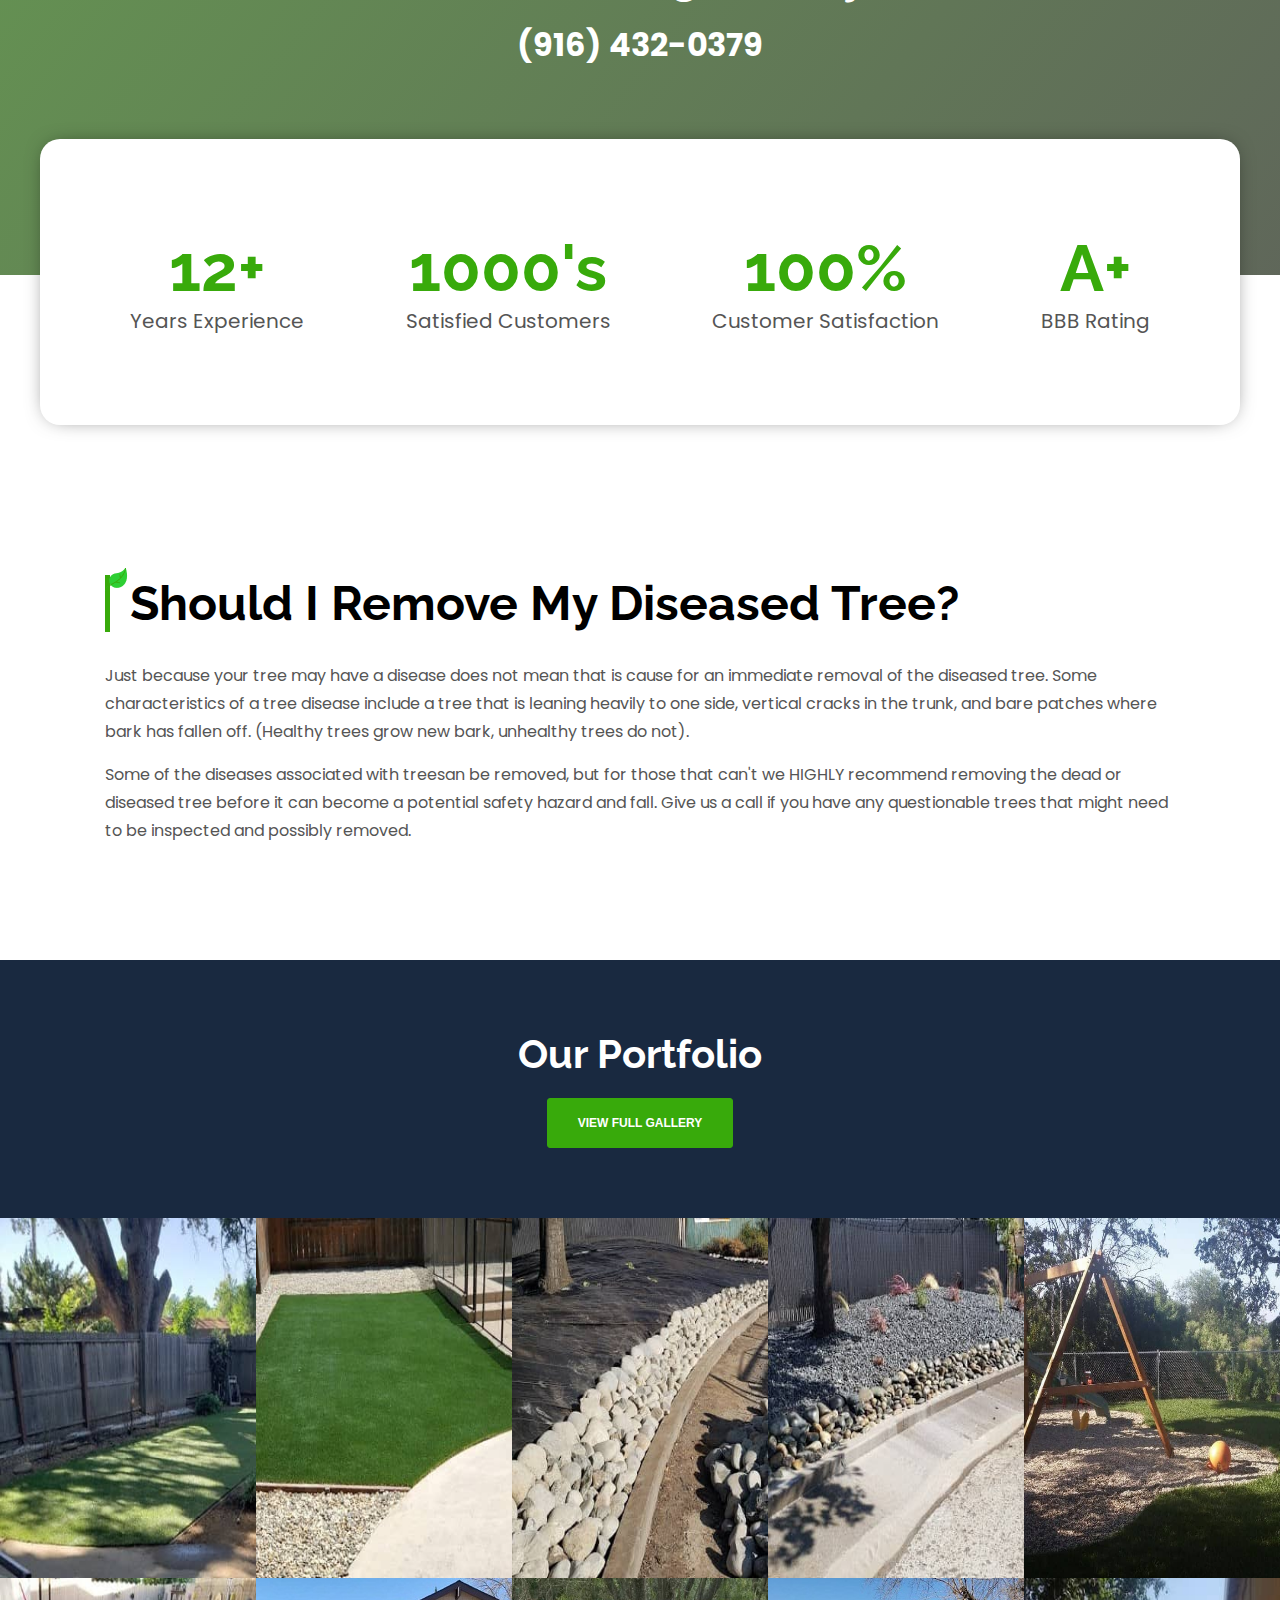
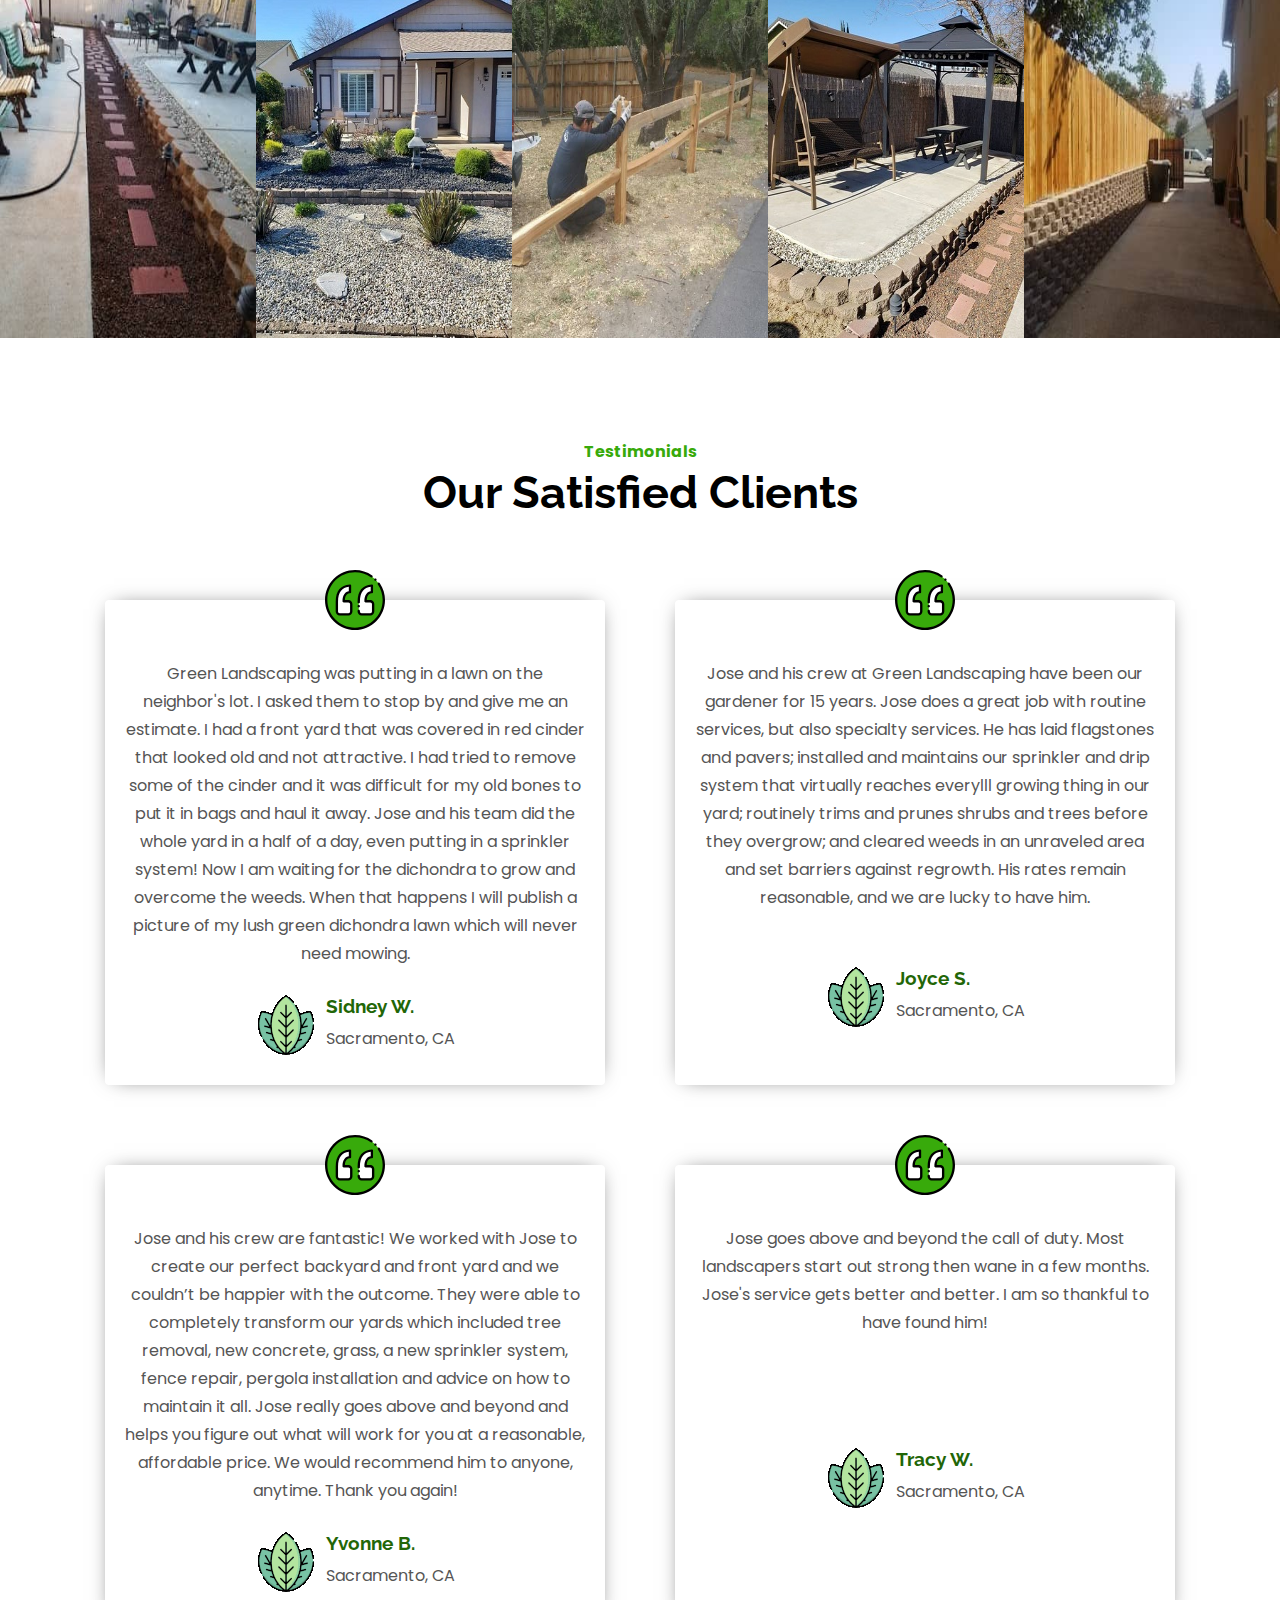
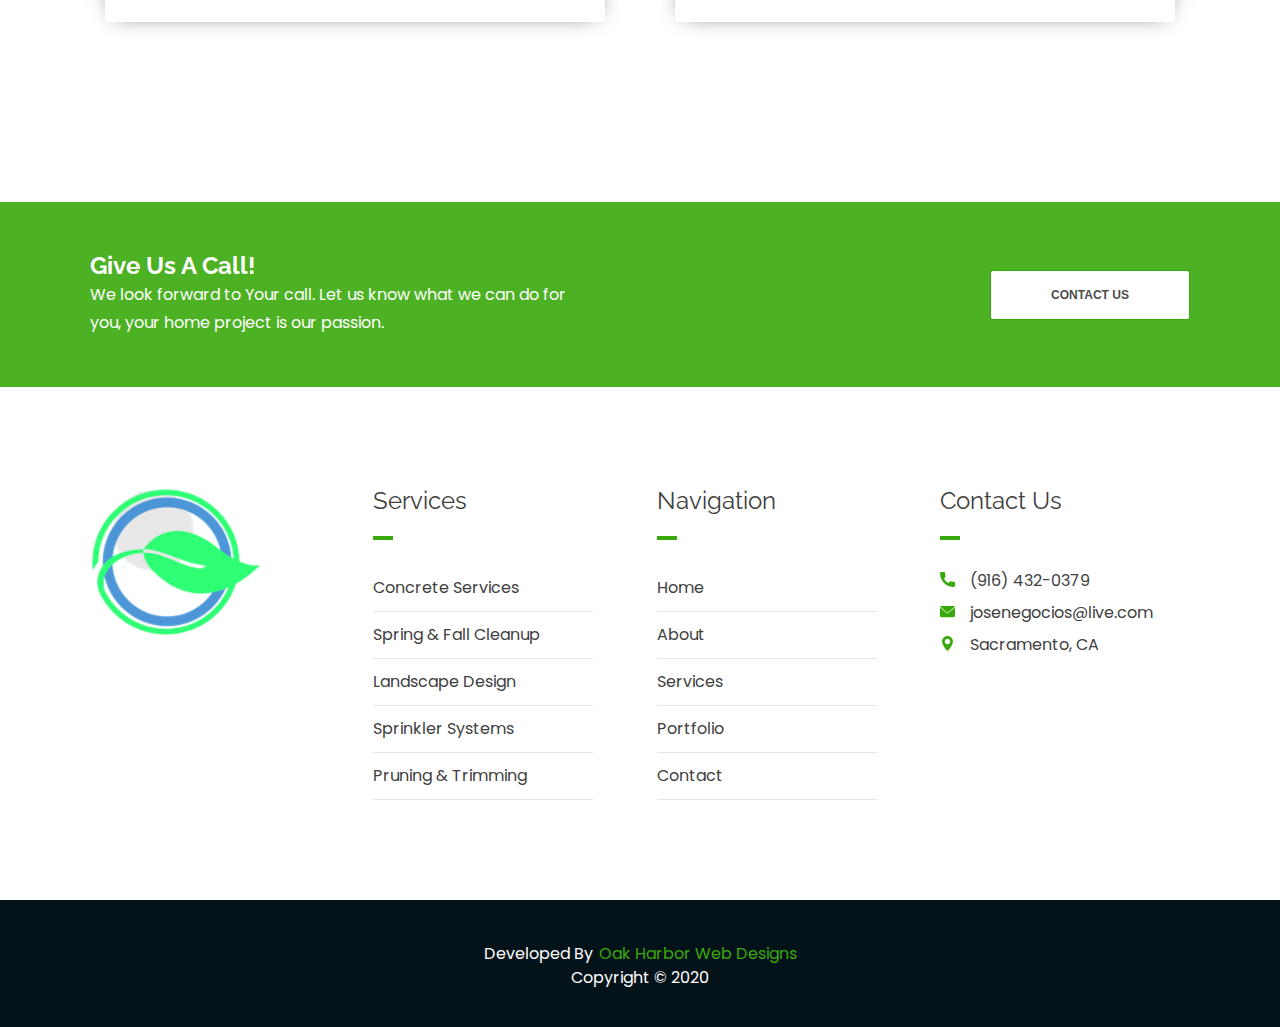
==== commit 55bfb463: "fixed email" ====
--- a/index.html
+++ b/index.html
@@ -1023,7 +1023,7 @@
                                 <path d="M505.813,127.406c-3.781-1.76-8.229-1.146-11.375,1.542C416.51,195.01,317.052,279.688,285.76,307.885     c-17.563,15.854-41.938,15.854-59.542-0.021c-33.354-30.052-145.042-125-208.656-178.917c-3.167-2.688-7.625-3.281-11.375-1.542     C2.417,129.156,0,132.927,0,137.083v268.25C0,428.865,19.135,448,42.667,448h426.667C492.865,448,512,428.865,512,405.333     v-268.25C512,132.927,509.583,129.146,505.813,127.406z" data-original="#000000" class="active-path" data-old_color="#000000" fill="var(--primary)"/>
                             </g>
                         </g>
-                    </g></g> </svg>josecruz1209@hotmail.com</p>
+                    </g></g> </svg>josenegocios@live.com</p>
                     <p><svg aria-hidden="true" xmlns="http://www.w3.org/2000/svg" xmlns:xlink="http://www.w3.org/1999/xlink" version="1.1" id="Layer_1" x="0px" y="0px" viewBox="0 0 512 512" style="enable-background:new 0 0 512 512;" xml:space="preserve" width="512px" height="512px"><g><g>
                         <g>
                             <path d="M256,0C153.755,0,70.573,83.182,70.573,185.426c0,126.888,165.939,313.167,173.004,321.035    c6.636,7.391,18.222,7.378,24.846,0c7.065-7.868,173.004-194.147,173.004-321.035C441.425,83.182,358.244,0,256,0z M256,278.719    c-51.442,0-93.292-41.851-93.292-93.293S204.559,92.134,256,92.134s93.291,41.851,93.291,93.293S307.441,278.719,256,278.719z" data-original="#000000" class="active-path" data-old_color="#000000" fill="var(--primary)"/>
--- a/css/core-styles.css
+++ b/css/core-styles.css
@@ -91,6 +91,7 @@
     -webkit-transition: .3s ease;
     -o-transition: .3s ease;
     transition: .3s ease;
+    border: 1px solid var(--primary);
 }
 
 button {
--- a/css/style.css
+++ b/css/style.css
@@ -822,7 +822,7 @@
     position: absolute;
     z-index: 9;
     padding: 30px;
-    margin: 0 20px;
+    margin: 0 auto;
     width: 95%;
     bottom: -300px;
     -webkit-box-shadow: 0px 0px 21px -9px rgba(0,0,0,0.75);
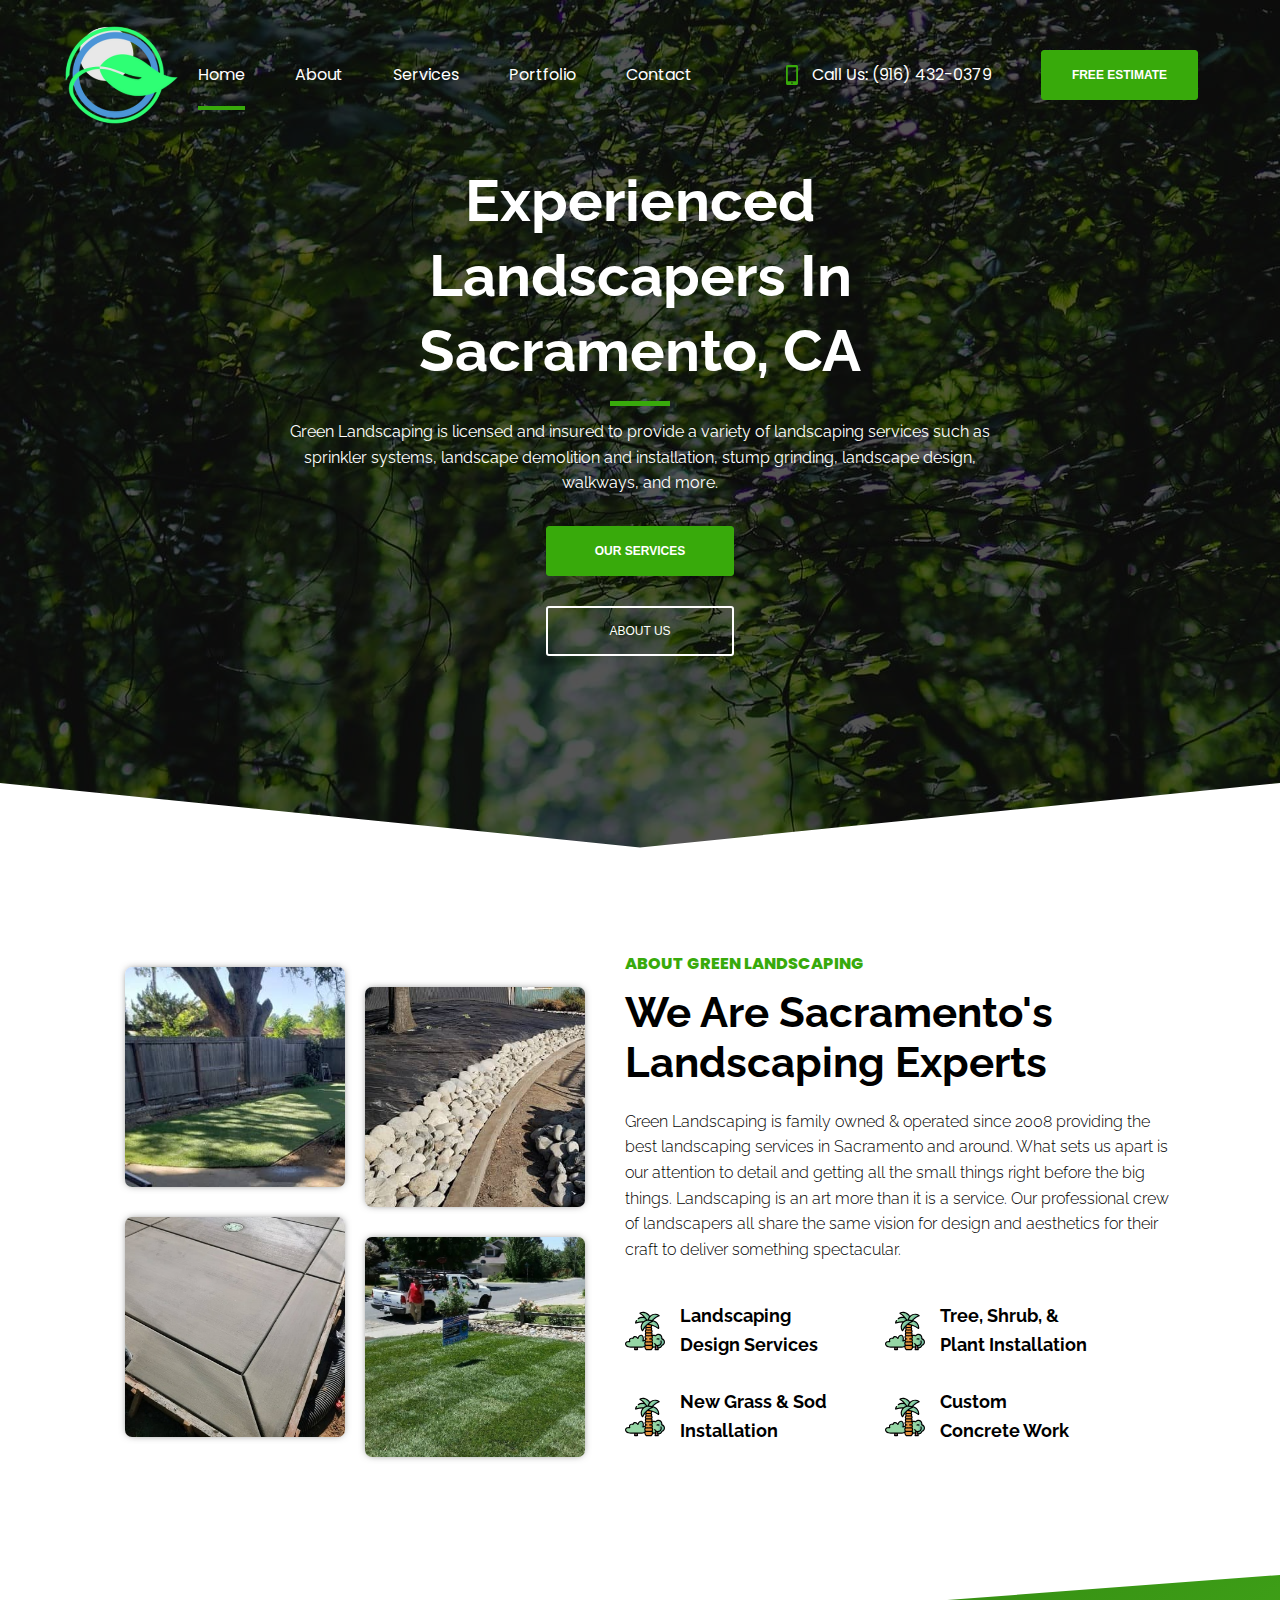
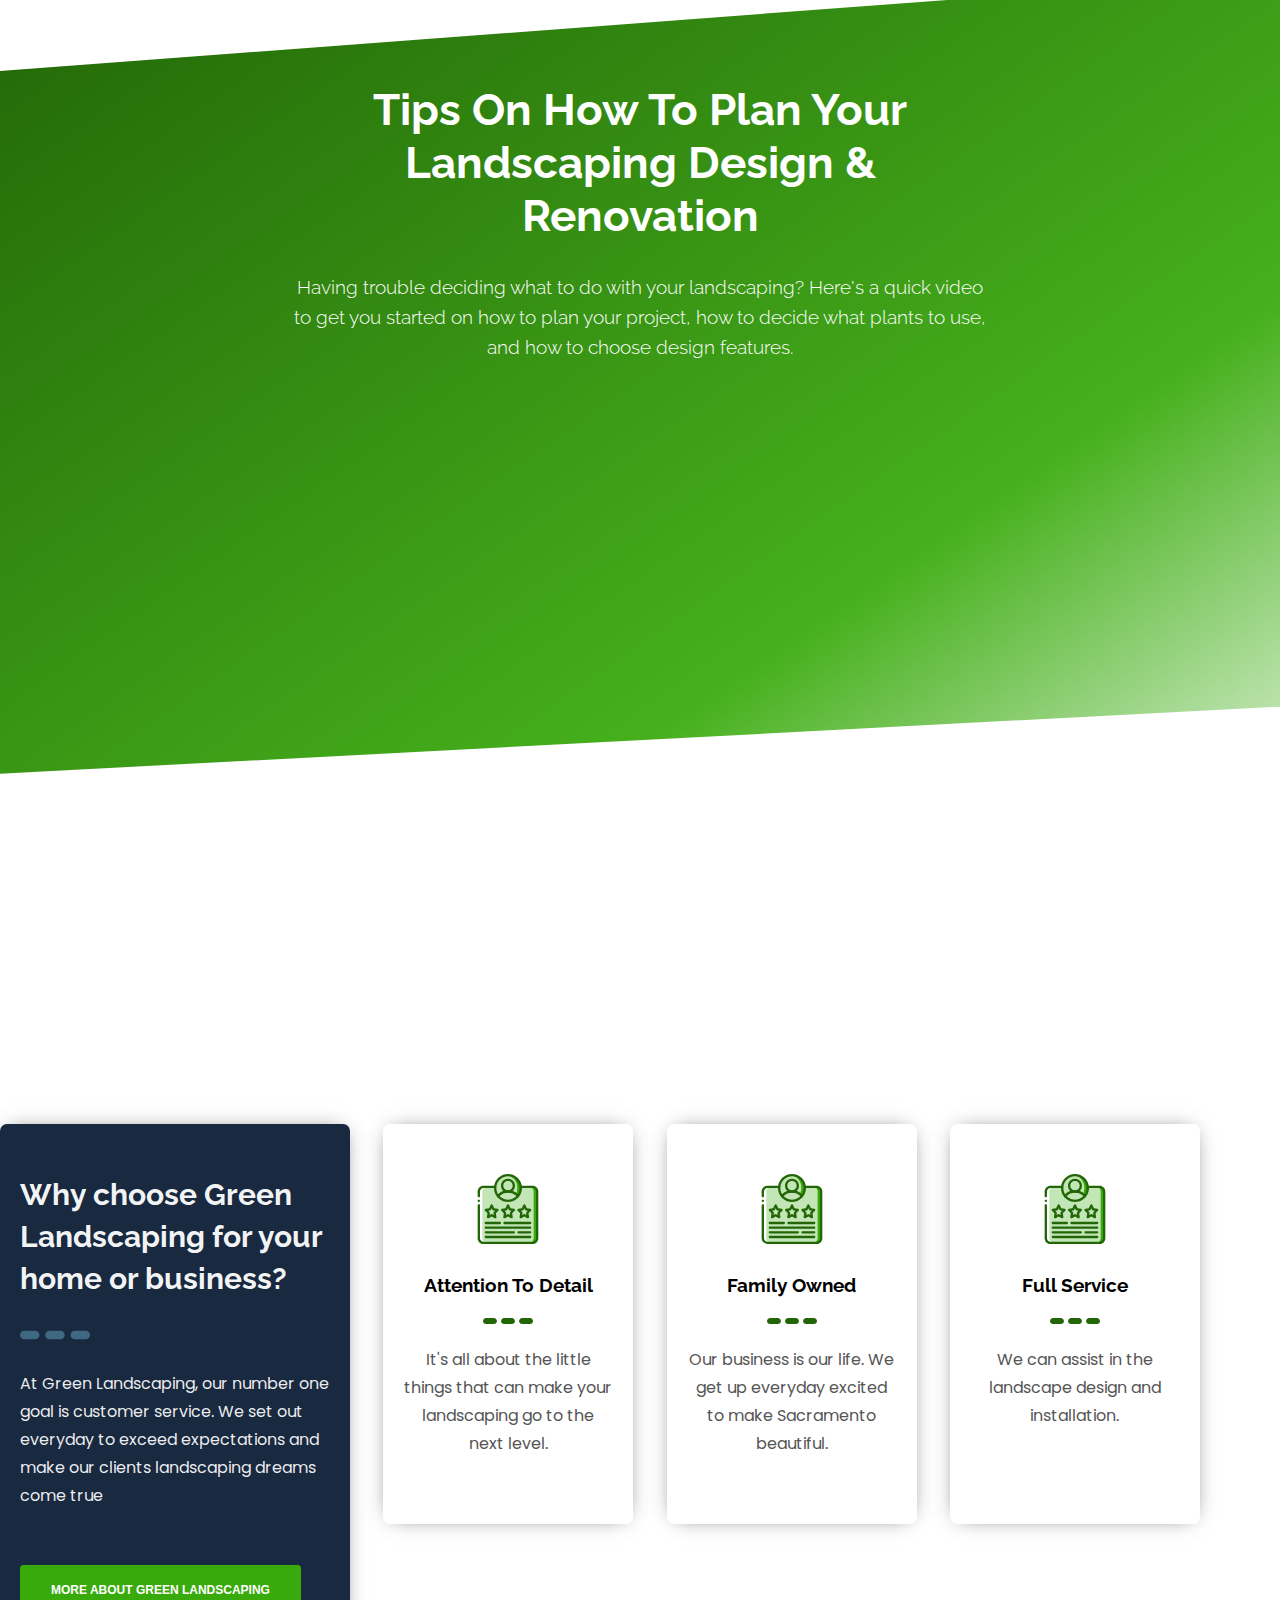
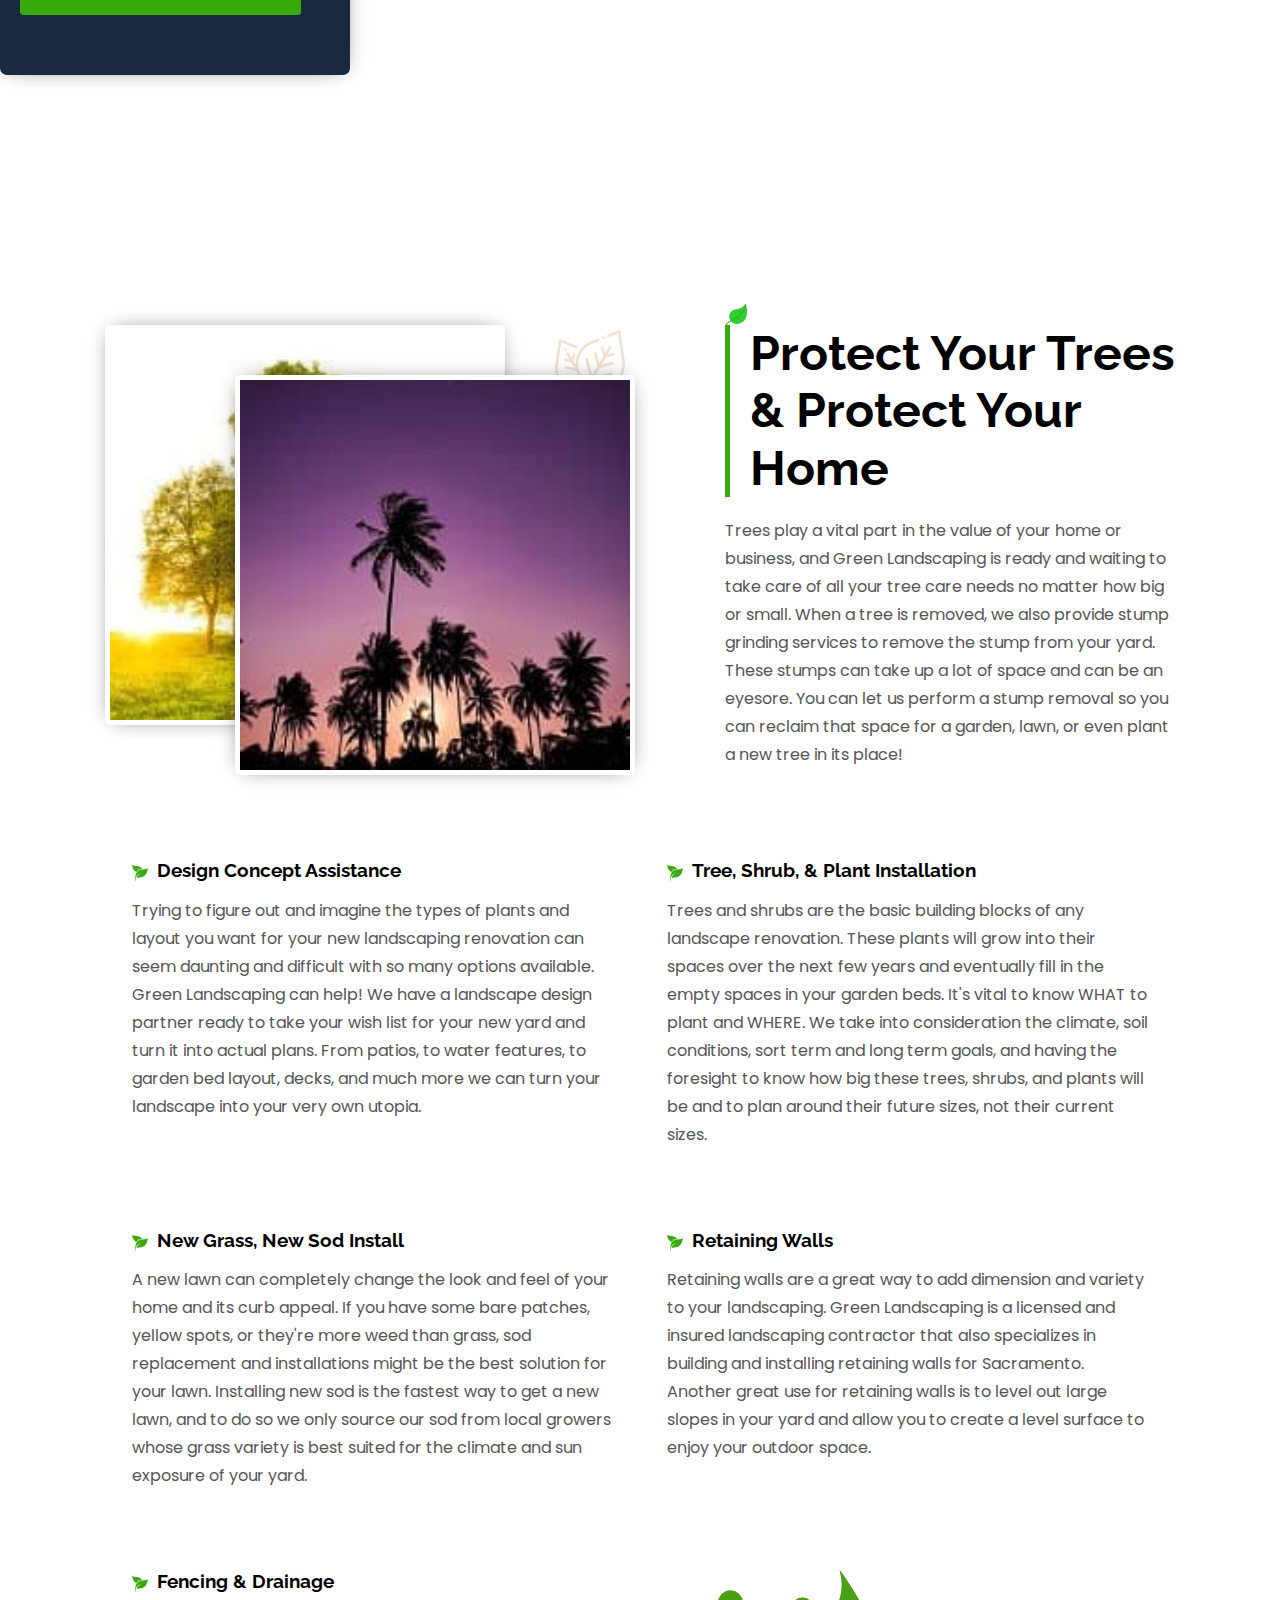
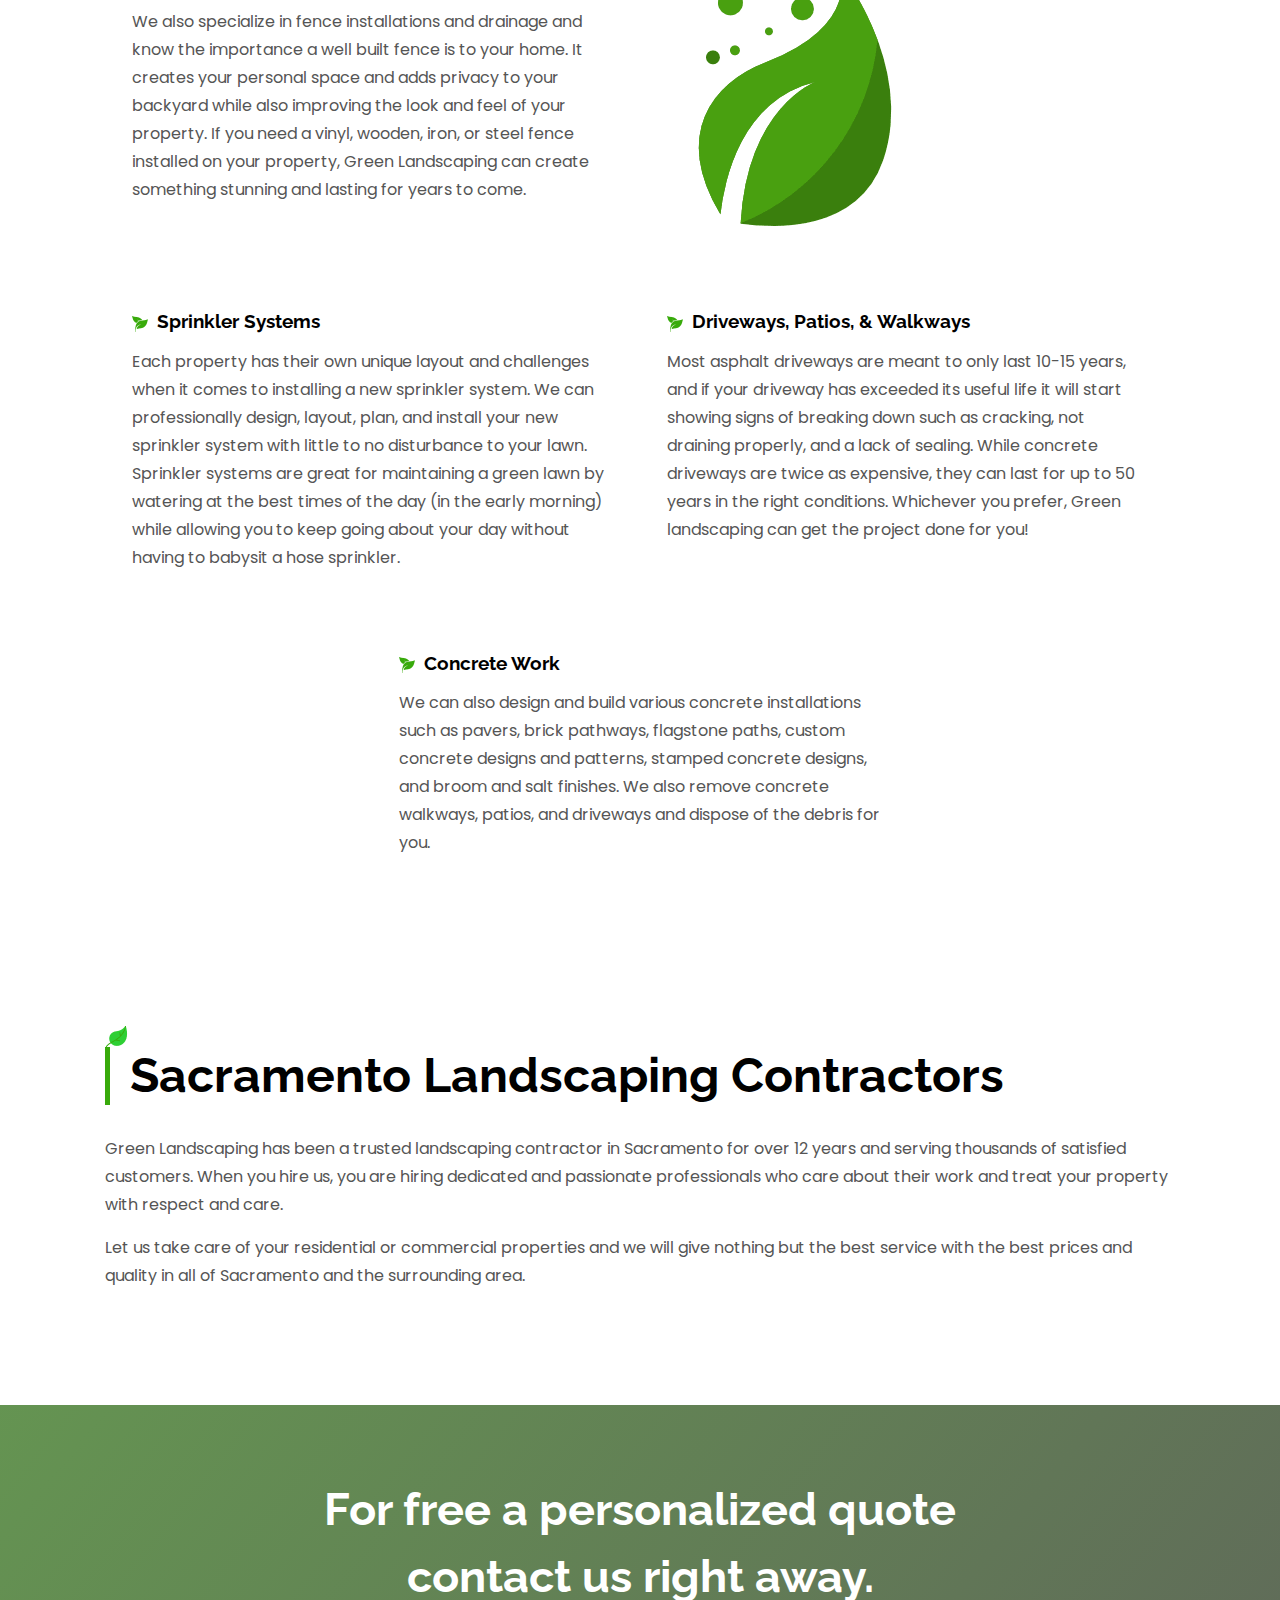
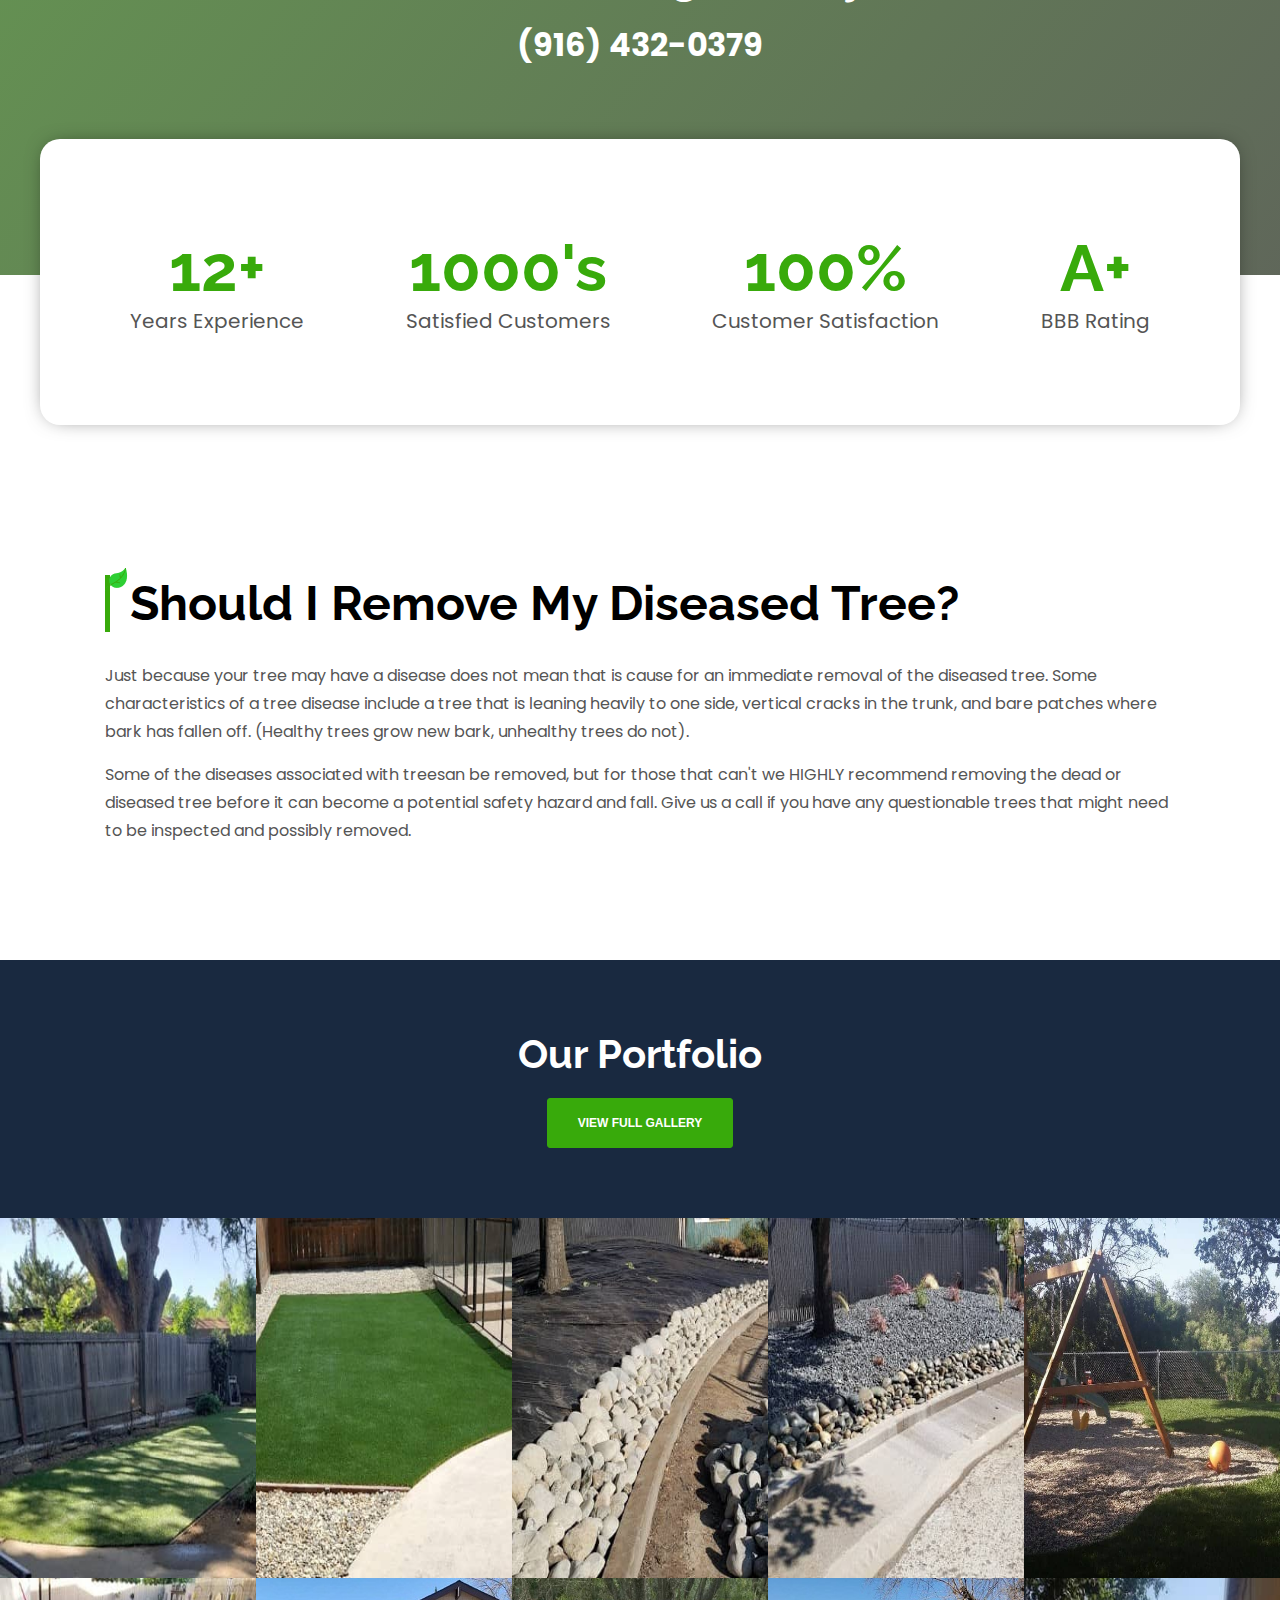
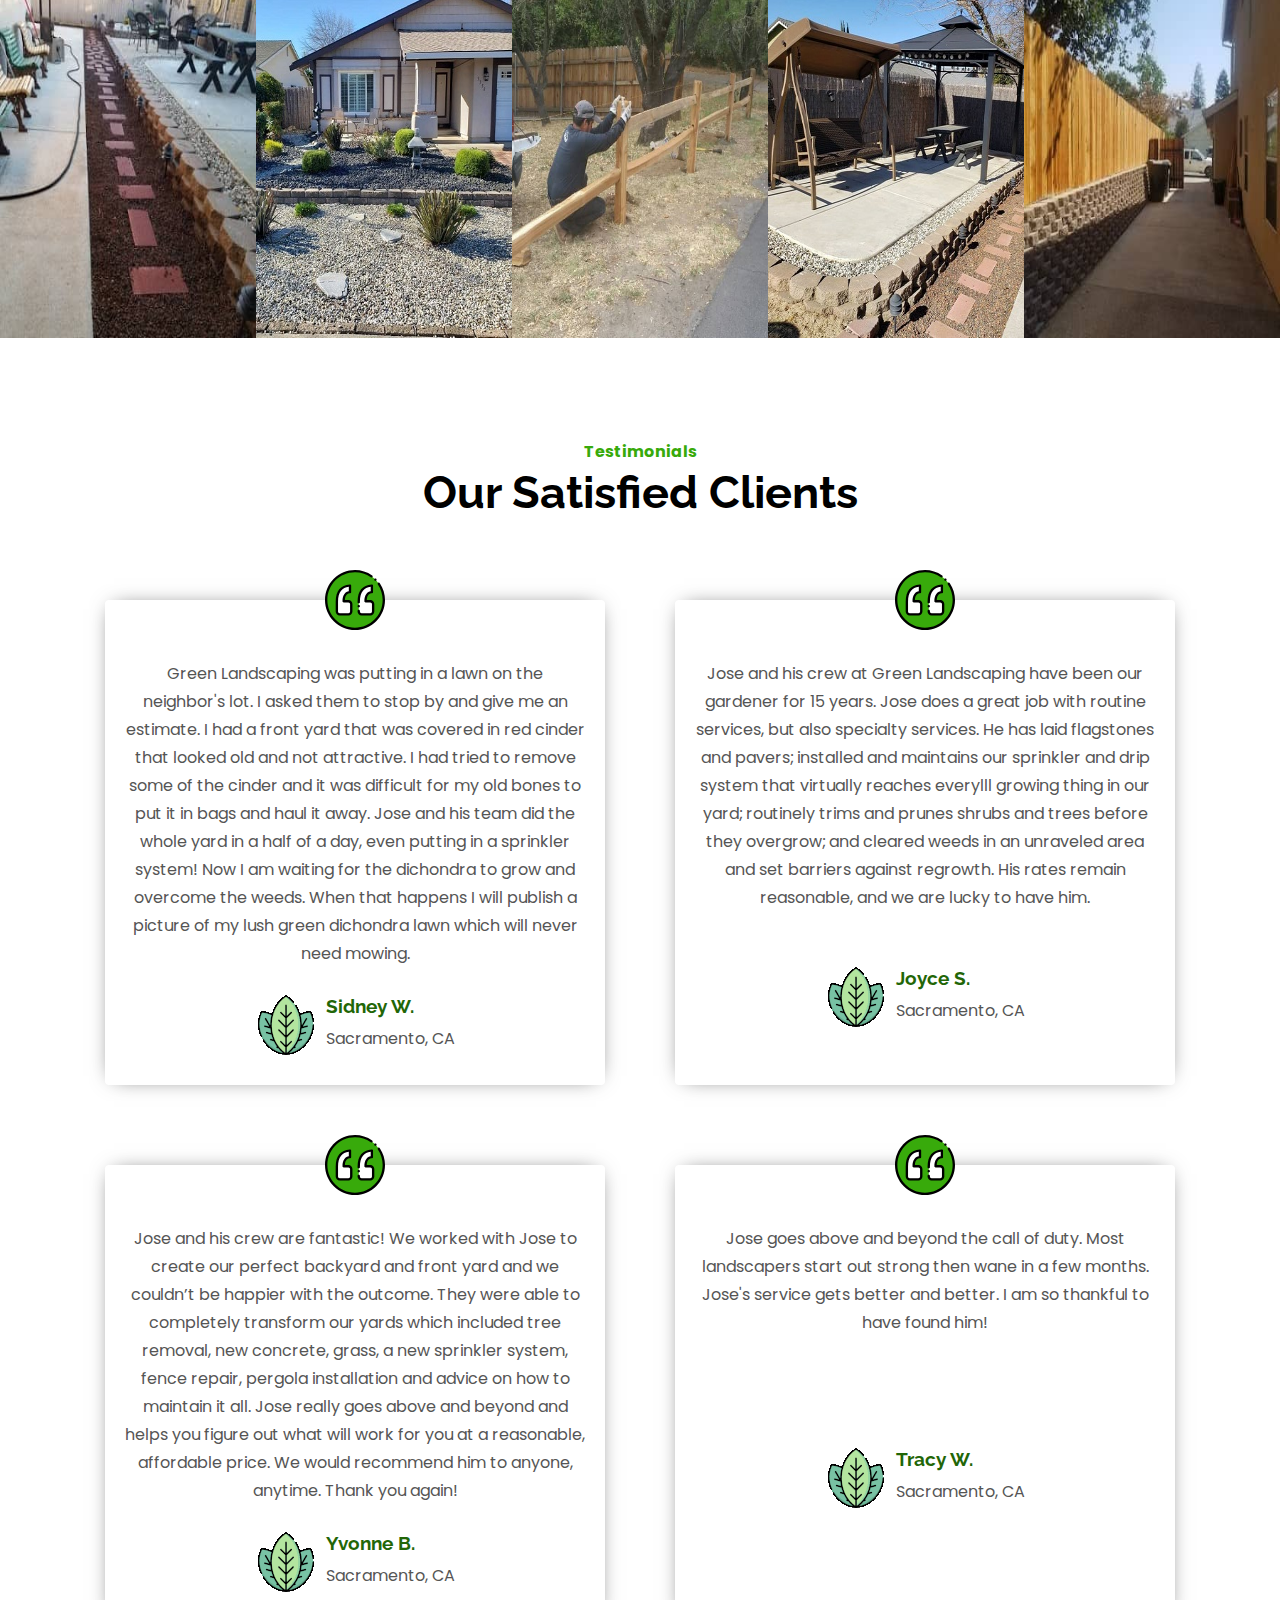
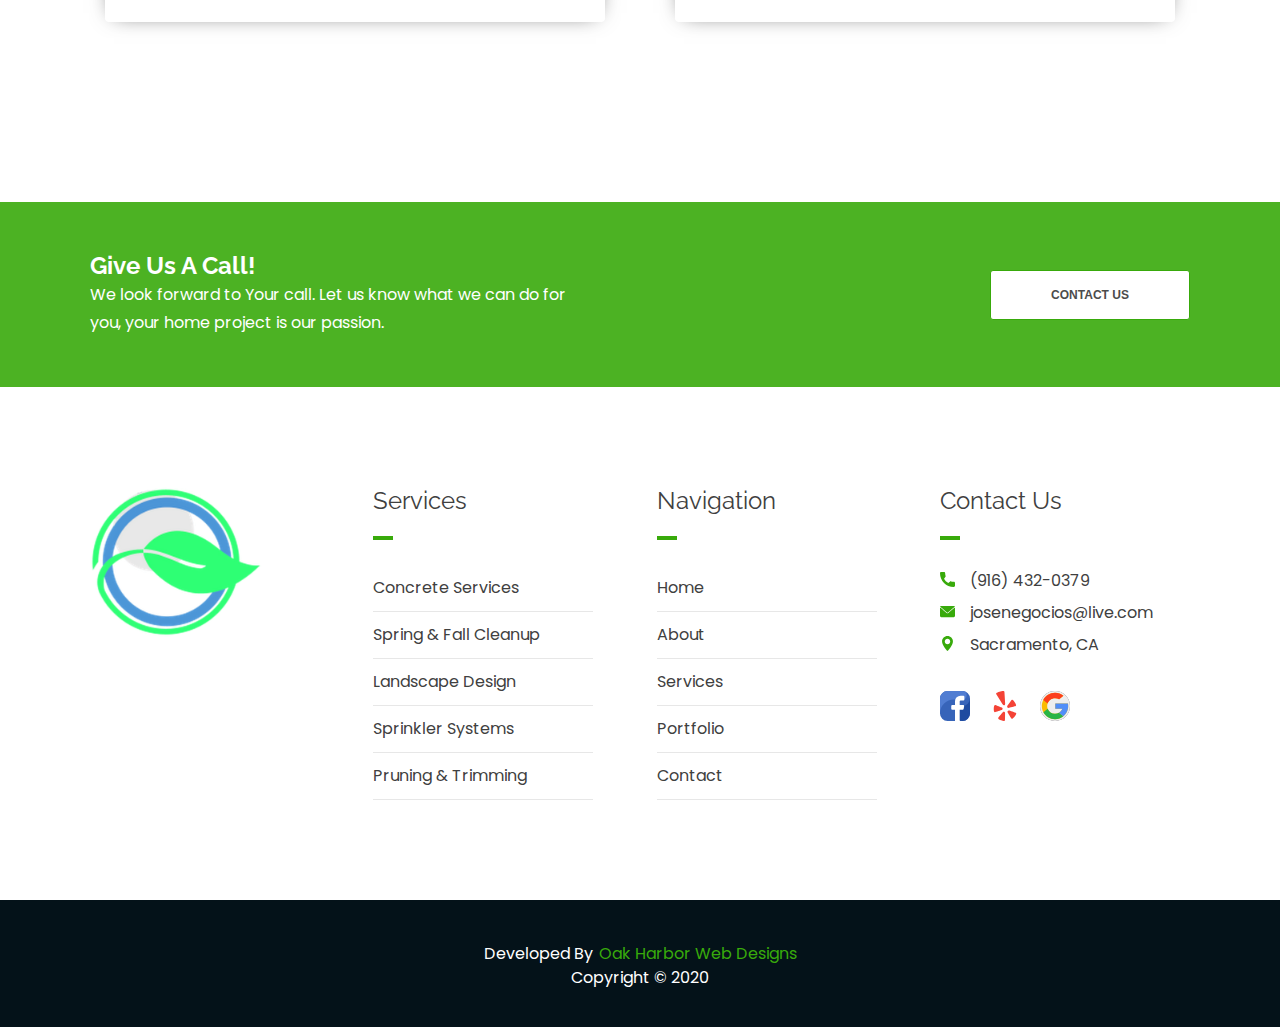
==== commit 7487eaf9: "added social links" ====
--- a/index.html
+++ b/index.html
@@ -1030,6 +1030,11 @@
                         </g>
                     </g></g> </svg>Sacramento, CA</span></p>
                 </div>
+                <div class="social">
+                    <a href="https://www.facebook.com/greenlandscapingofsacramento"><img src="/images/facebook.svg" alt="facebook icon"></a>
+                    <a href="https://www.yelp.com/biz/green-landscaping-sacramento"><img src="/images/yelp.svg" alt="yelp icon"></a>
+                    <a href="https://g.page/green-landscaping-sacramento?gm"><img src="/images/google.svg" alt="google icon"></a>
+                </div>
             </div>
         </div>
         <div class="branding">
--- a/css/core-styles.css
+++ b/css/core-styles.css
@@ -1012,6 +1012,22 @@
     font-weight: 15px;
 }
 
+.social {
+    display: flex;
+    justify-content: space-between;
+    width: 130px;
+}
+
+.social img {
+    margin-top: 30px;
+    width: 30px;
+    height: auto;
+}
+
+.social img:hover {
+    opacity: .8;
+}
+
 
 /* Tablets */
 @media screen and (min-width: 500px) and (max-width: 1024px) {
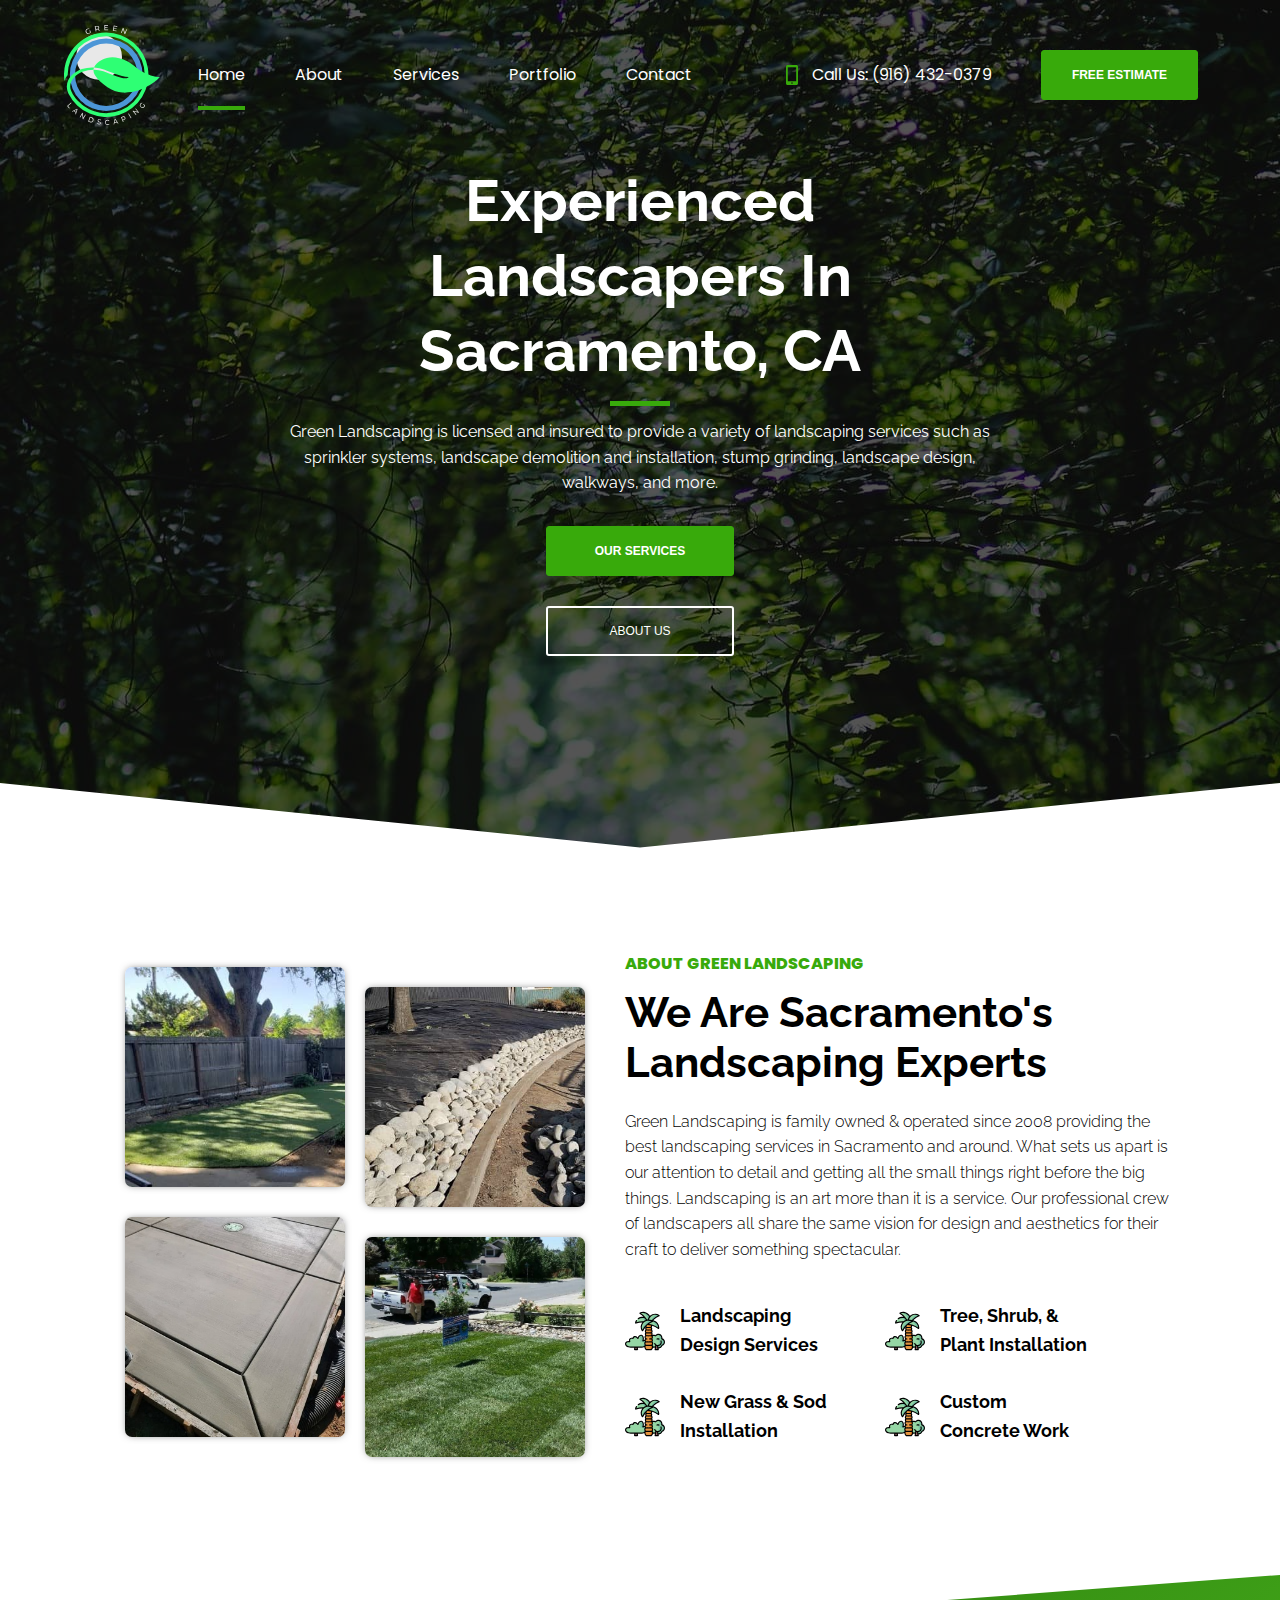
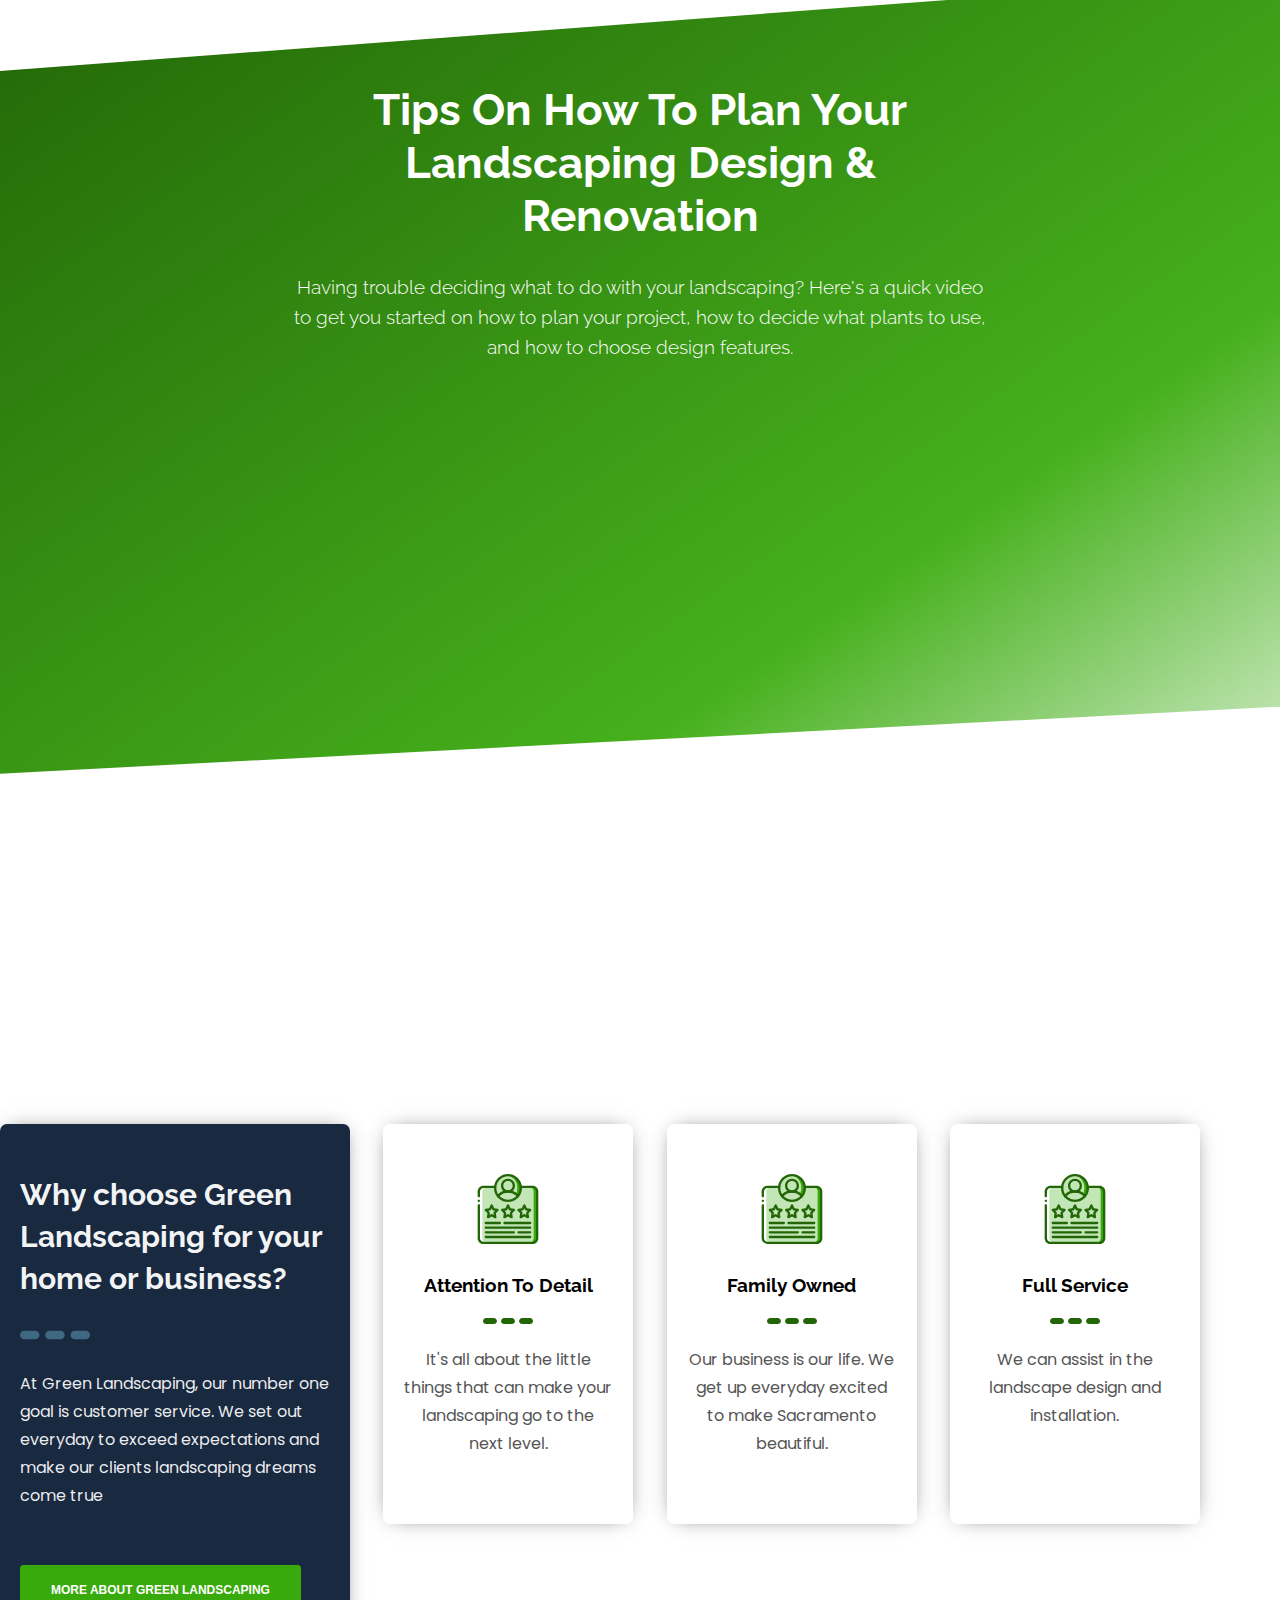
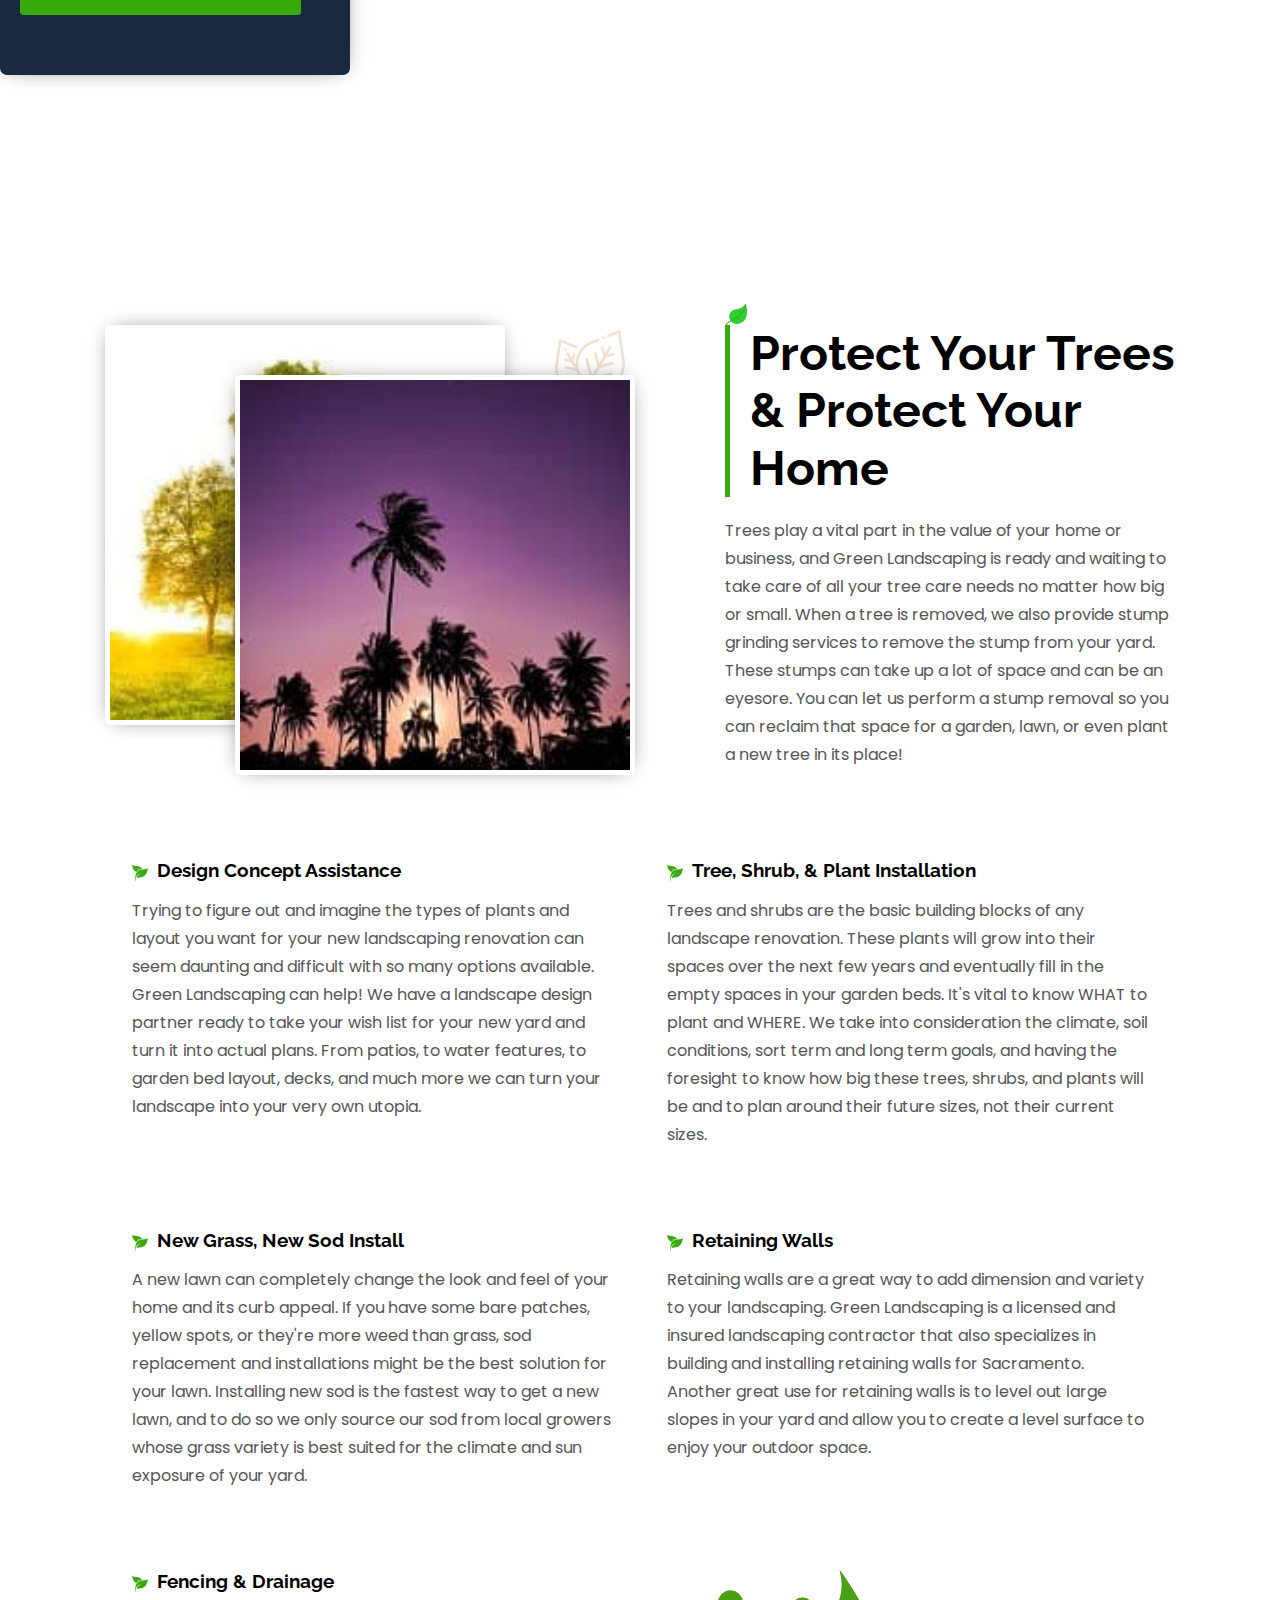
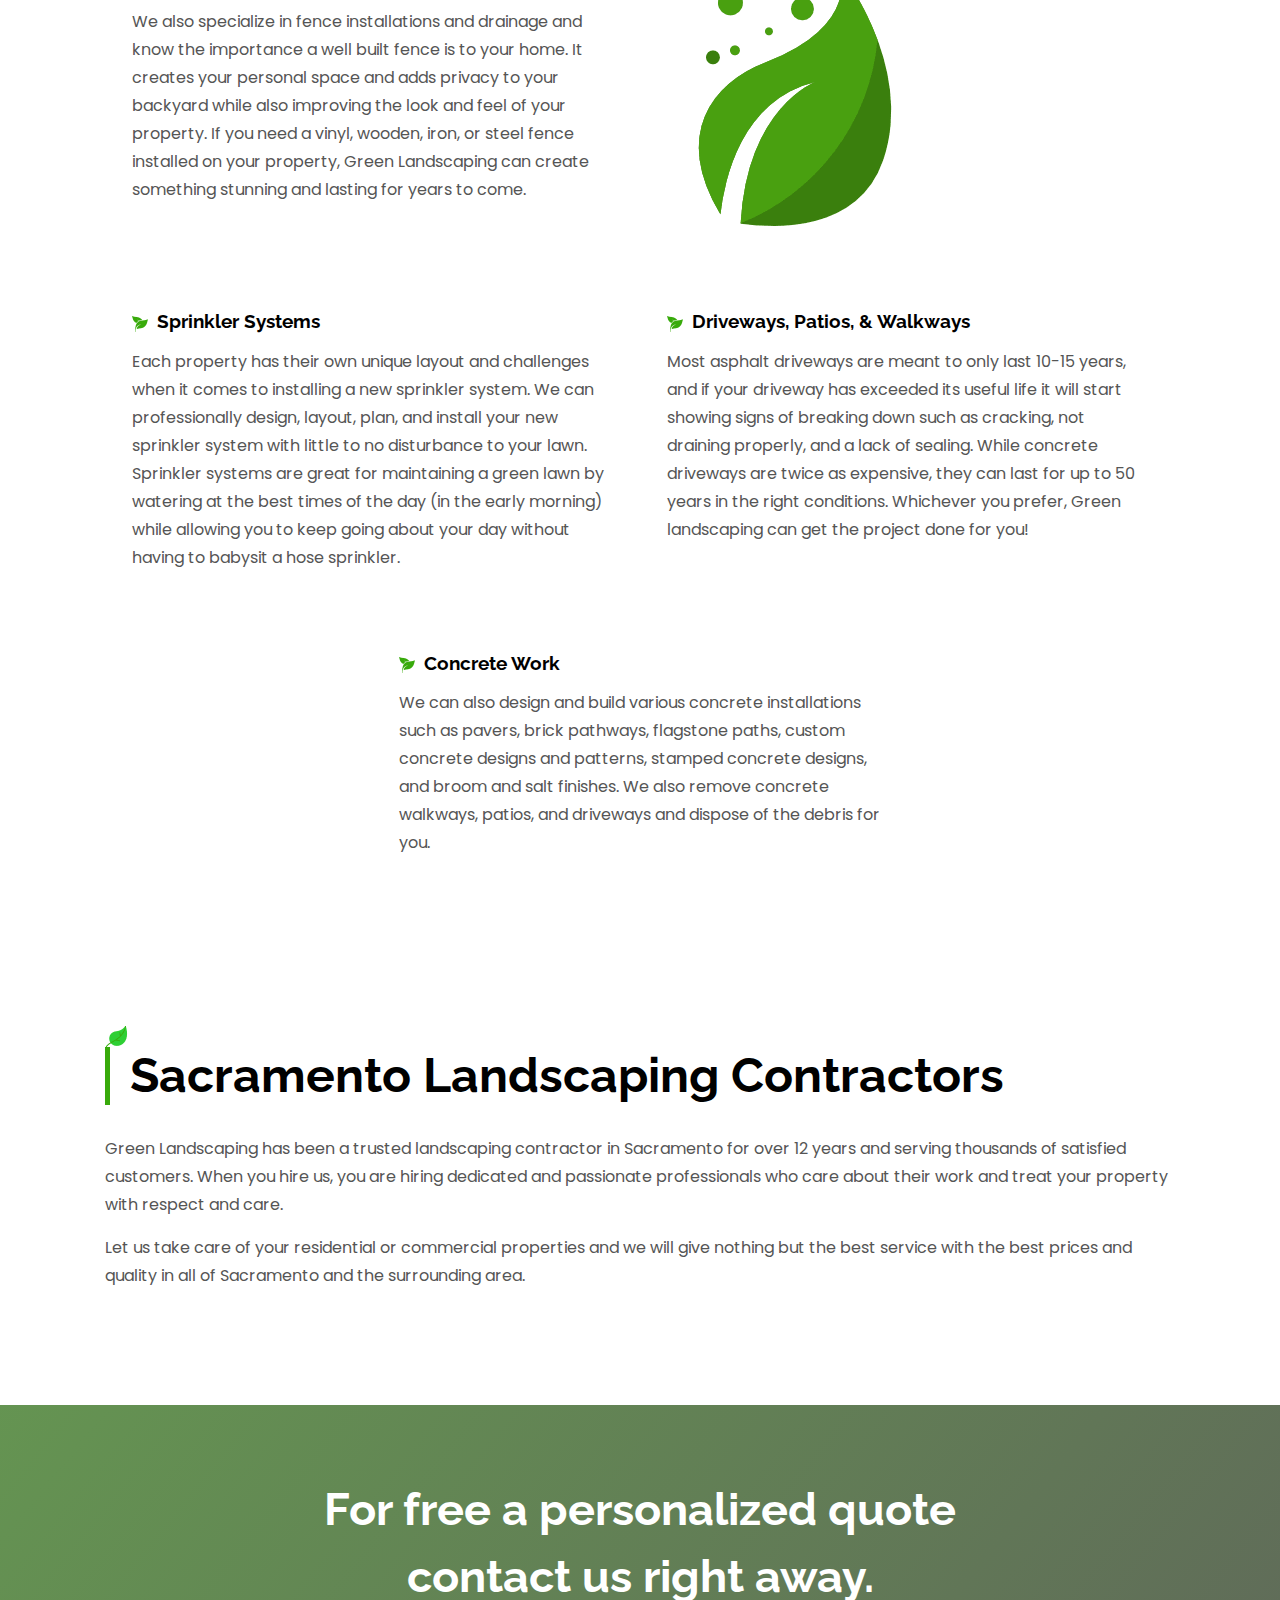
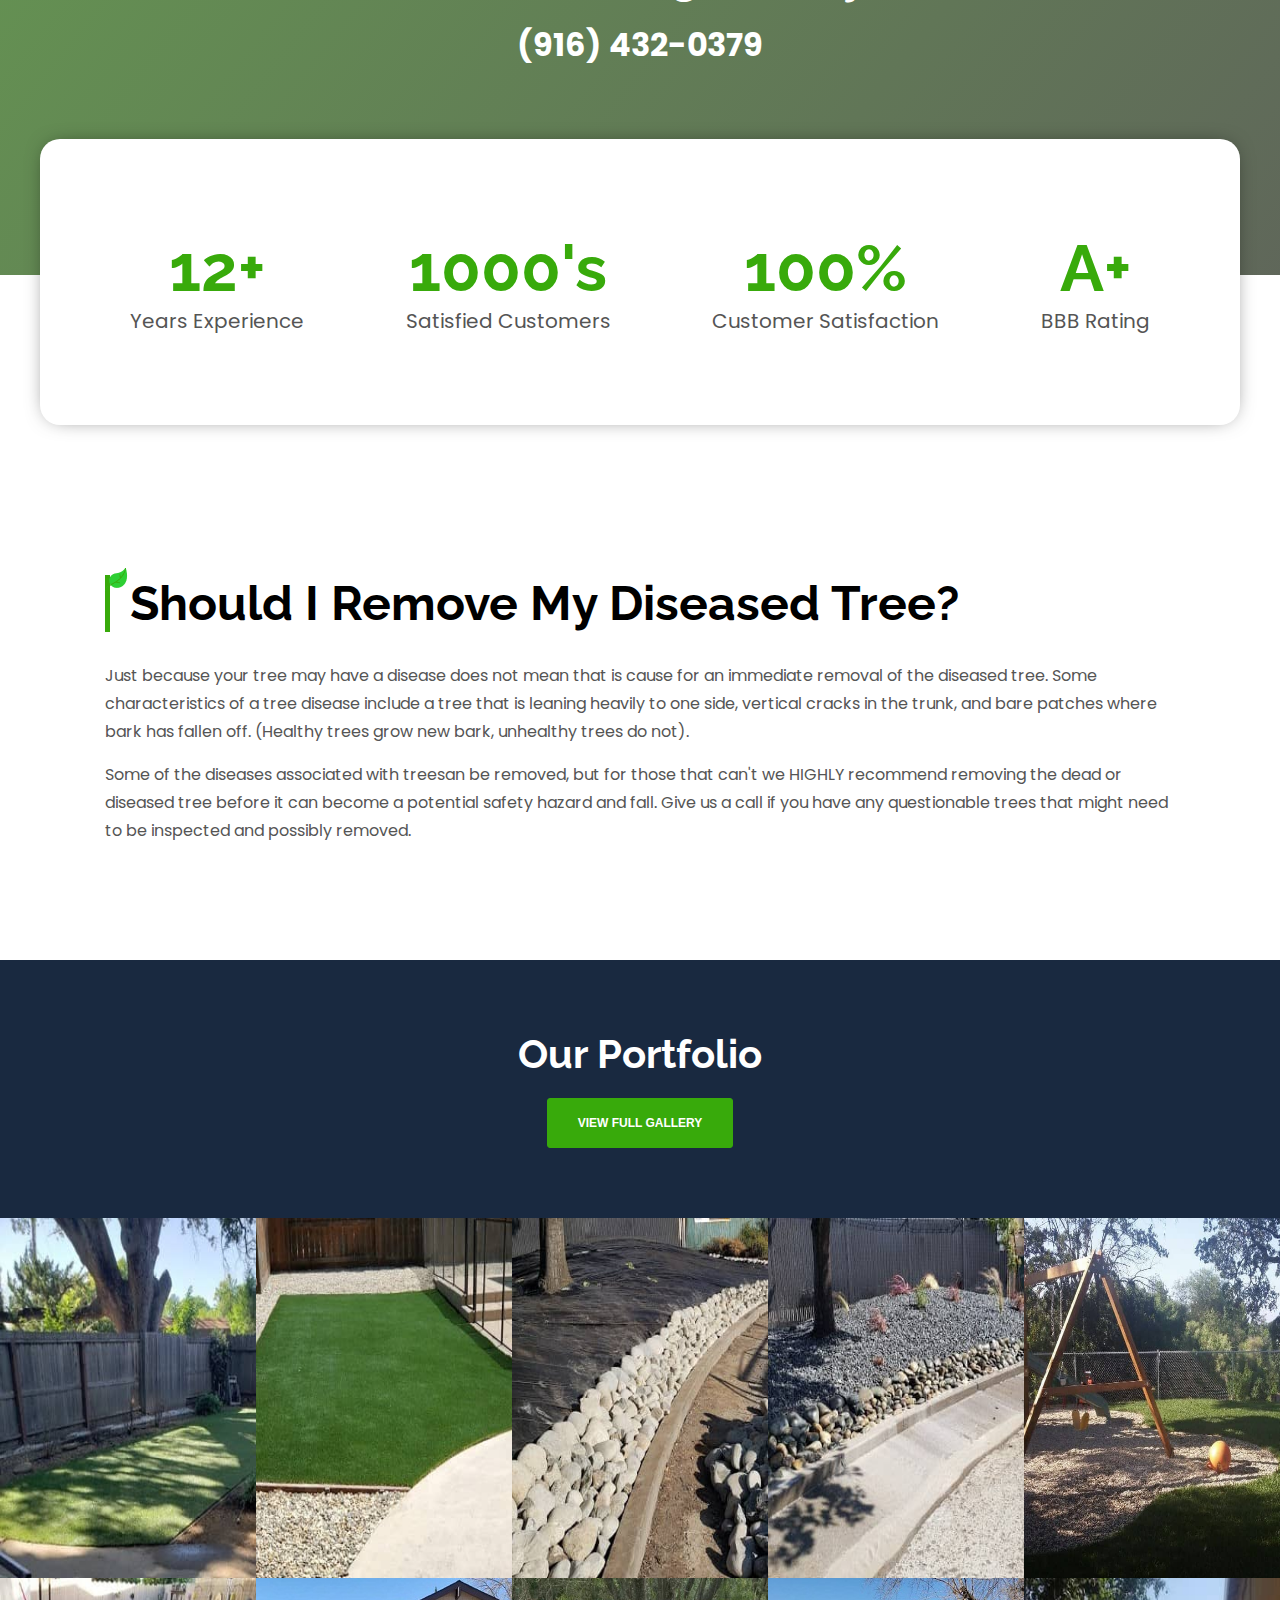
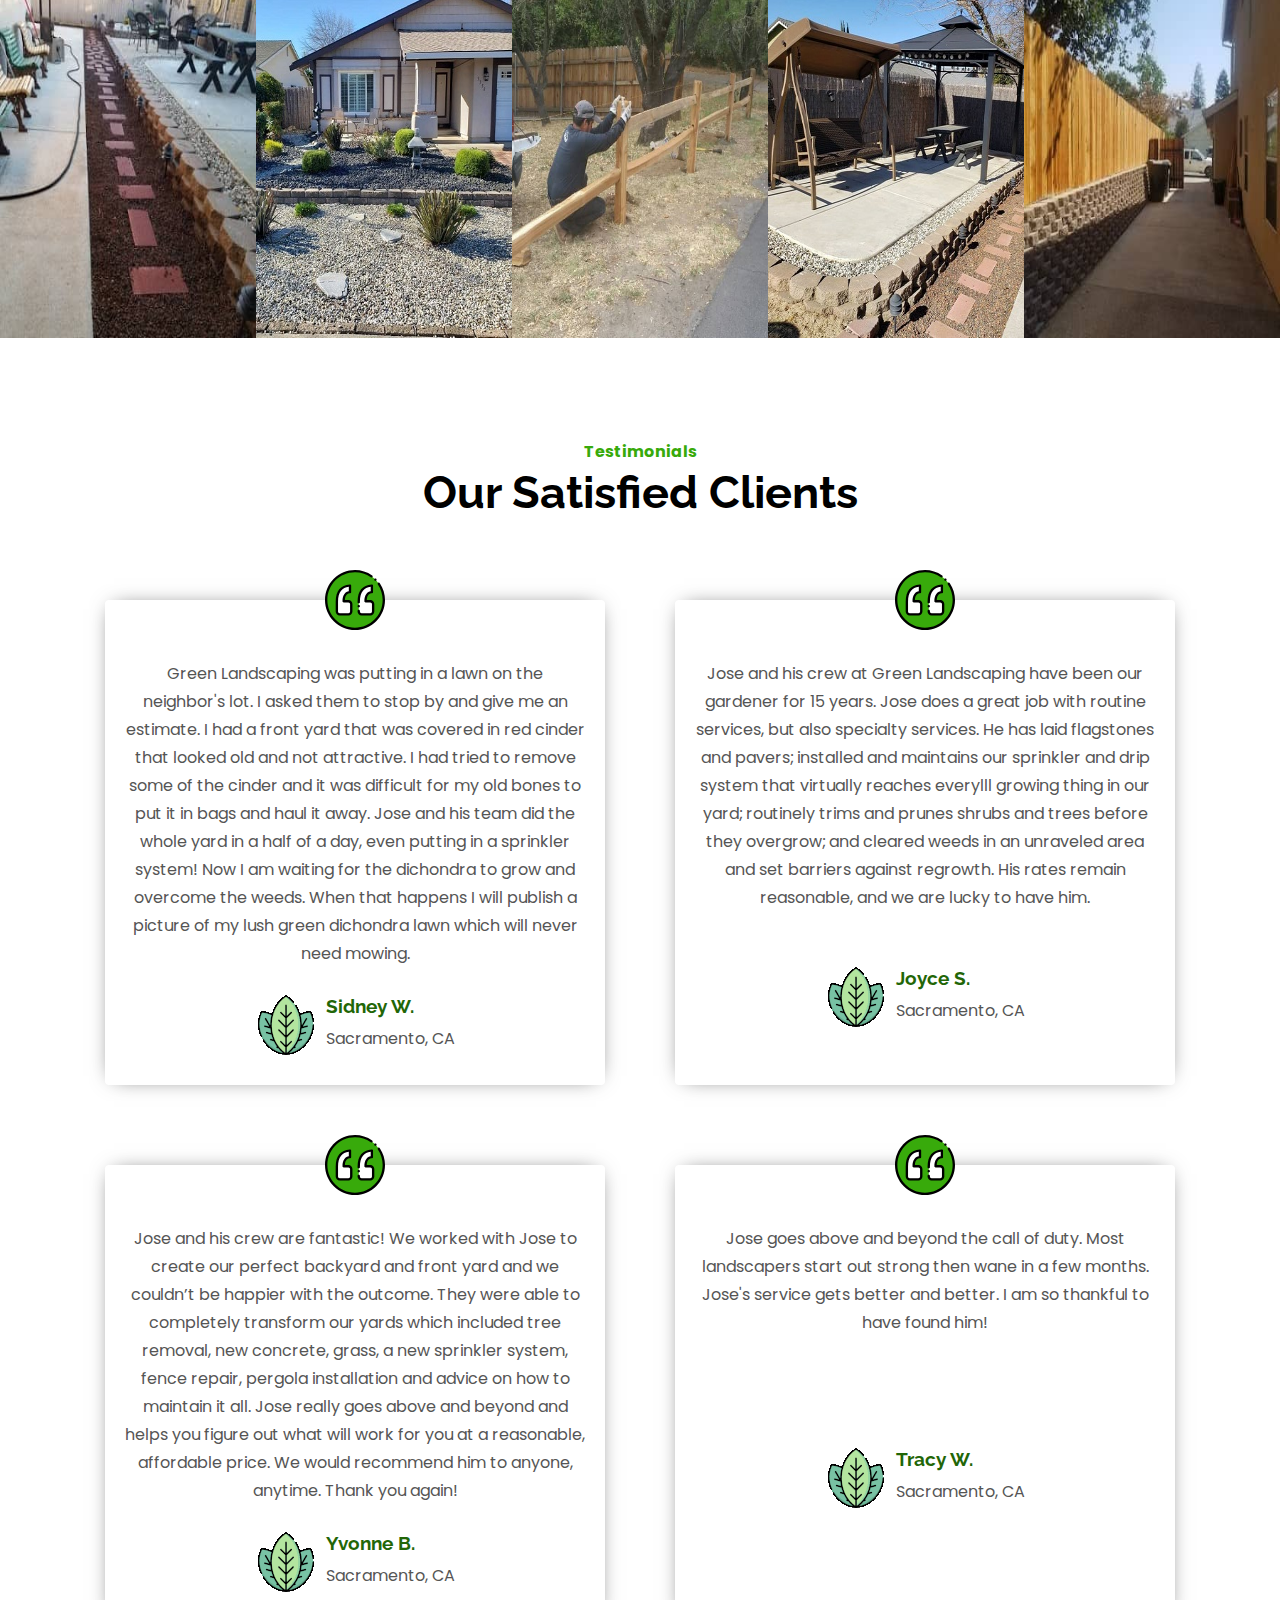
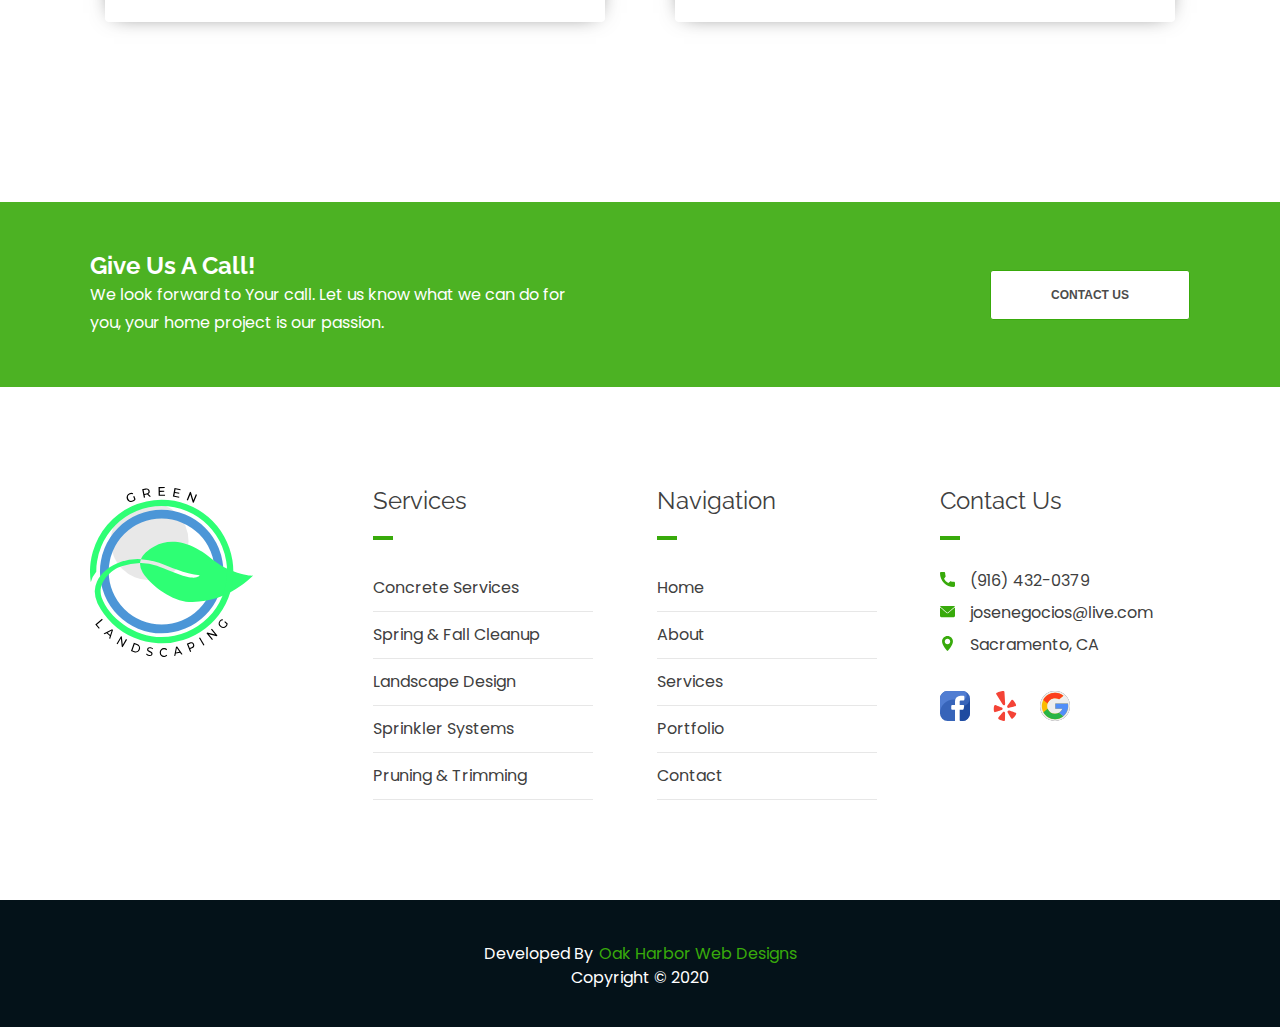
==== commit c18792c3: "added new logo" ====
--- a/index.html
+++ b/index.html
@@ -55,7 +55,7 @@
         <!-- Desktop Navbar -->
         <div class="mobile-wrapper">
             <div class="mobile-nav container mobile-nav-container">
-                <img id="mobile-logo" src="/images/company-logo-desktop.png" alt="mobile_company_logo" height="60"> 
+                <img id="mobile-logo" src="/images/logo-v2-black.svg" alt="mobile_company_logo" height="60"> 
 
                 <!-- Hamburger Menu -->
                 <button aria-label="open the menu" id="menu-button" class="hamburger hamburger--spring" onclick="toggleNav()" type="button">
@@ -73,7 +73,7 @@
         <nav>
             <div class="navbar-menu">
                 <div id="side-menu" class=" side-nav">
-                    <img aria-hidden="true" src="/images/company-logo-desktop.png" alt="compnay logo" height="80">
+                    <img aria-hidden="true" src="/images/logo-v2-white.svg" alt="compnay logo" height="80">
                     <ul id="on-top" class="navbar-links">
                         <li class="nav-li"><a class="active-menu" href="index.html">Home</a></li>
                         <li class="nav-li"><a href="html/about.html">About</a></li>
@@ -983,7 +983,7 @@
     <footer>
         <div class="footer-container container">
             <div class="footer-item item-4">
-                <img src="/images/company-logo-desktop.png" alt="Green Landscaping logo">
+                <img src="/images/logo-v2-black.svg" alt="Green Landscaping logo">
             </div>
             <div class="footer-item item-2">
                 <h2>Services</h2>
--- a/css/core-styles.css
+++ b/css/core-styles.css
@@ -920,9 +920,9 @@
 }
 
 footer img {
-    height: 70px;
+    height: 140px;
     width: auto;
-    margin-bottom: 30px;
+    margin-bottom: 0px;
 }
 
 footer .line {
@@ -1038,7 +1038,7 @@
 
     footer img {
         width: auto;
-        height: 80px;
+        height: 140px;
     }
 
     .item-content p {
@@ -1055,7 +1055,7 @@
     }
     
     footer img {
-        height: 150px;
+        height: 170px;
         width: auto;
     }
 
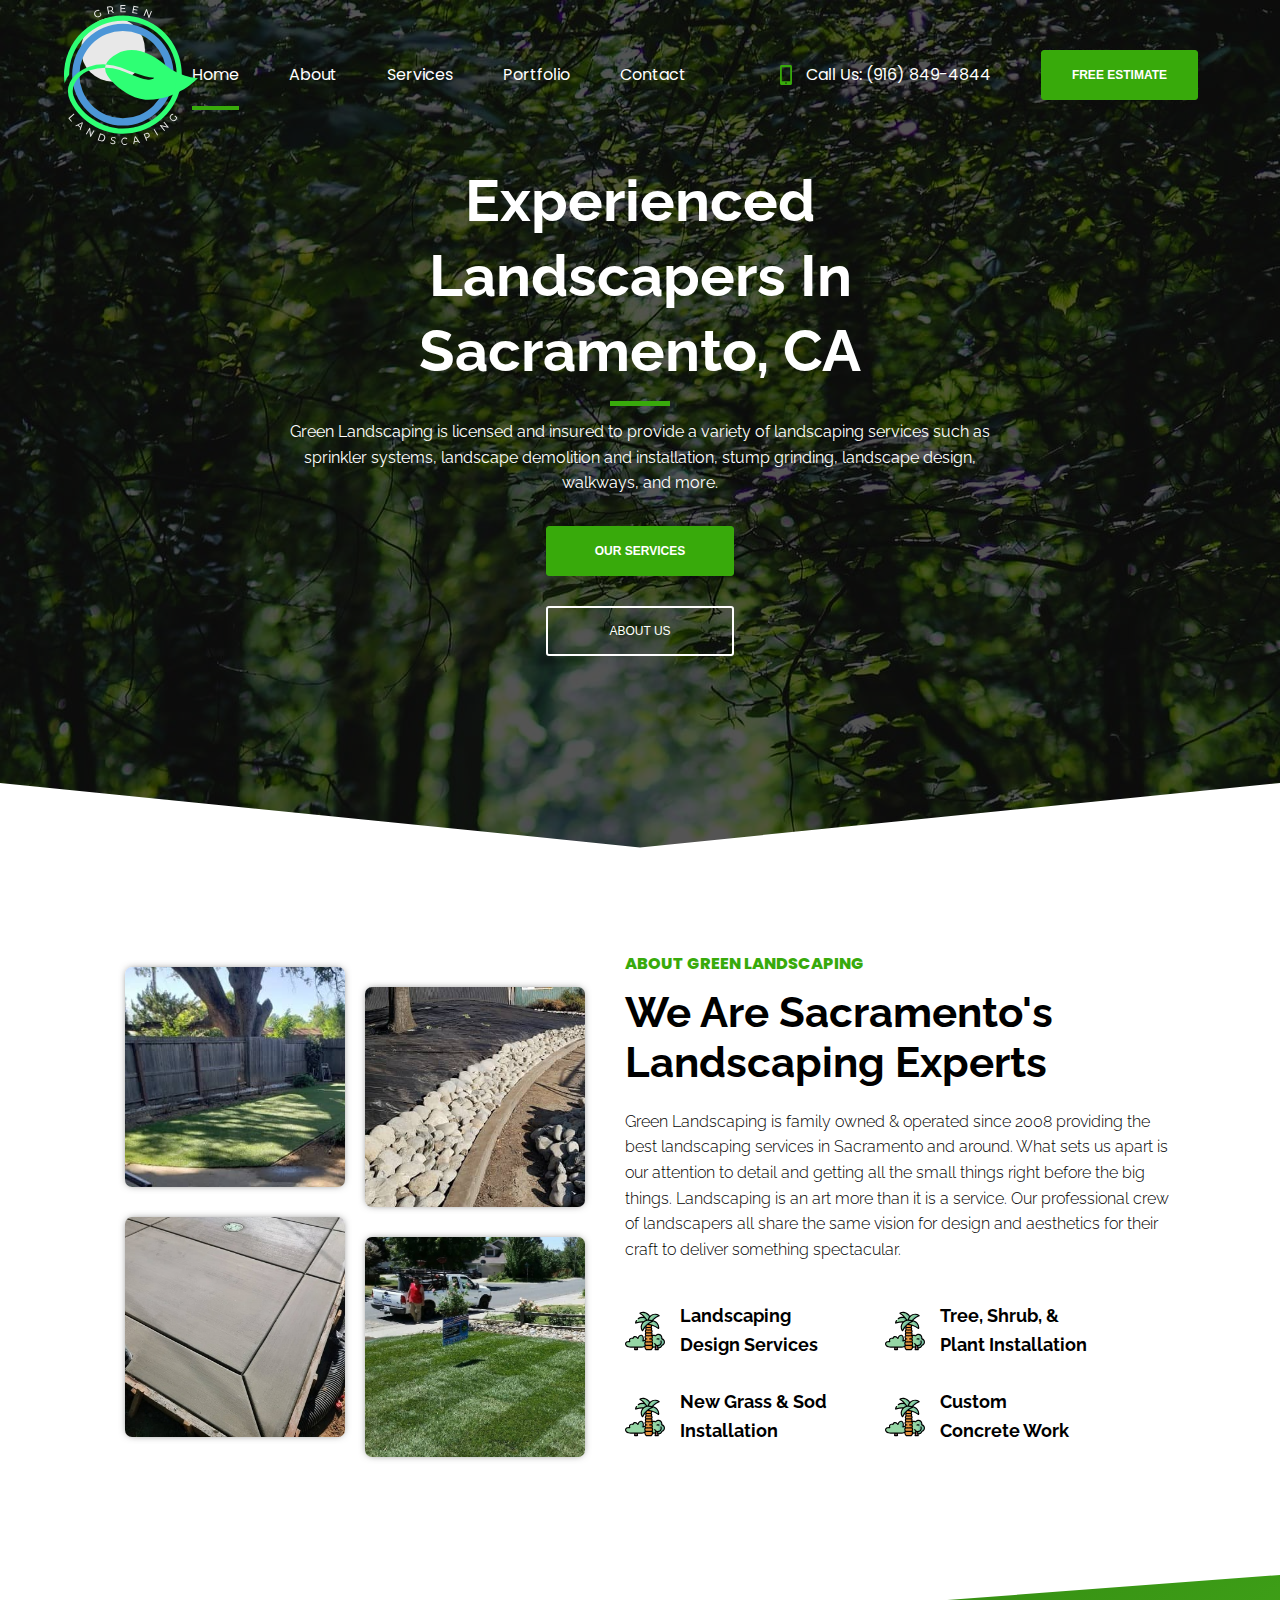
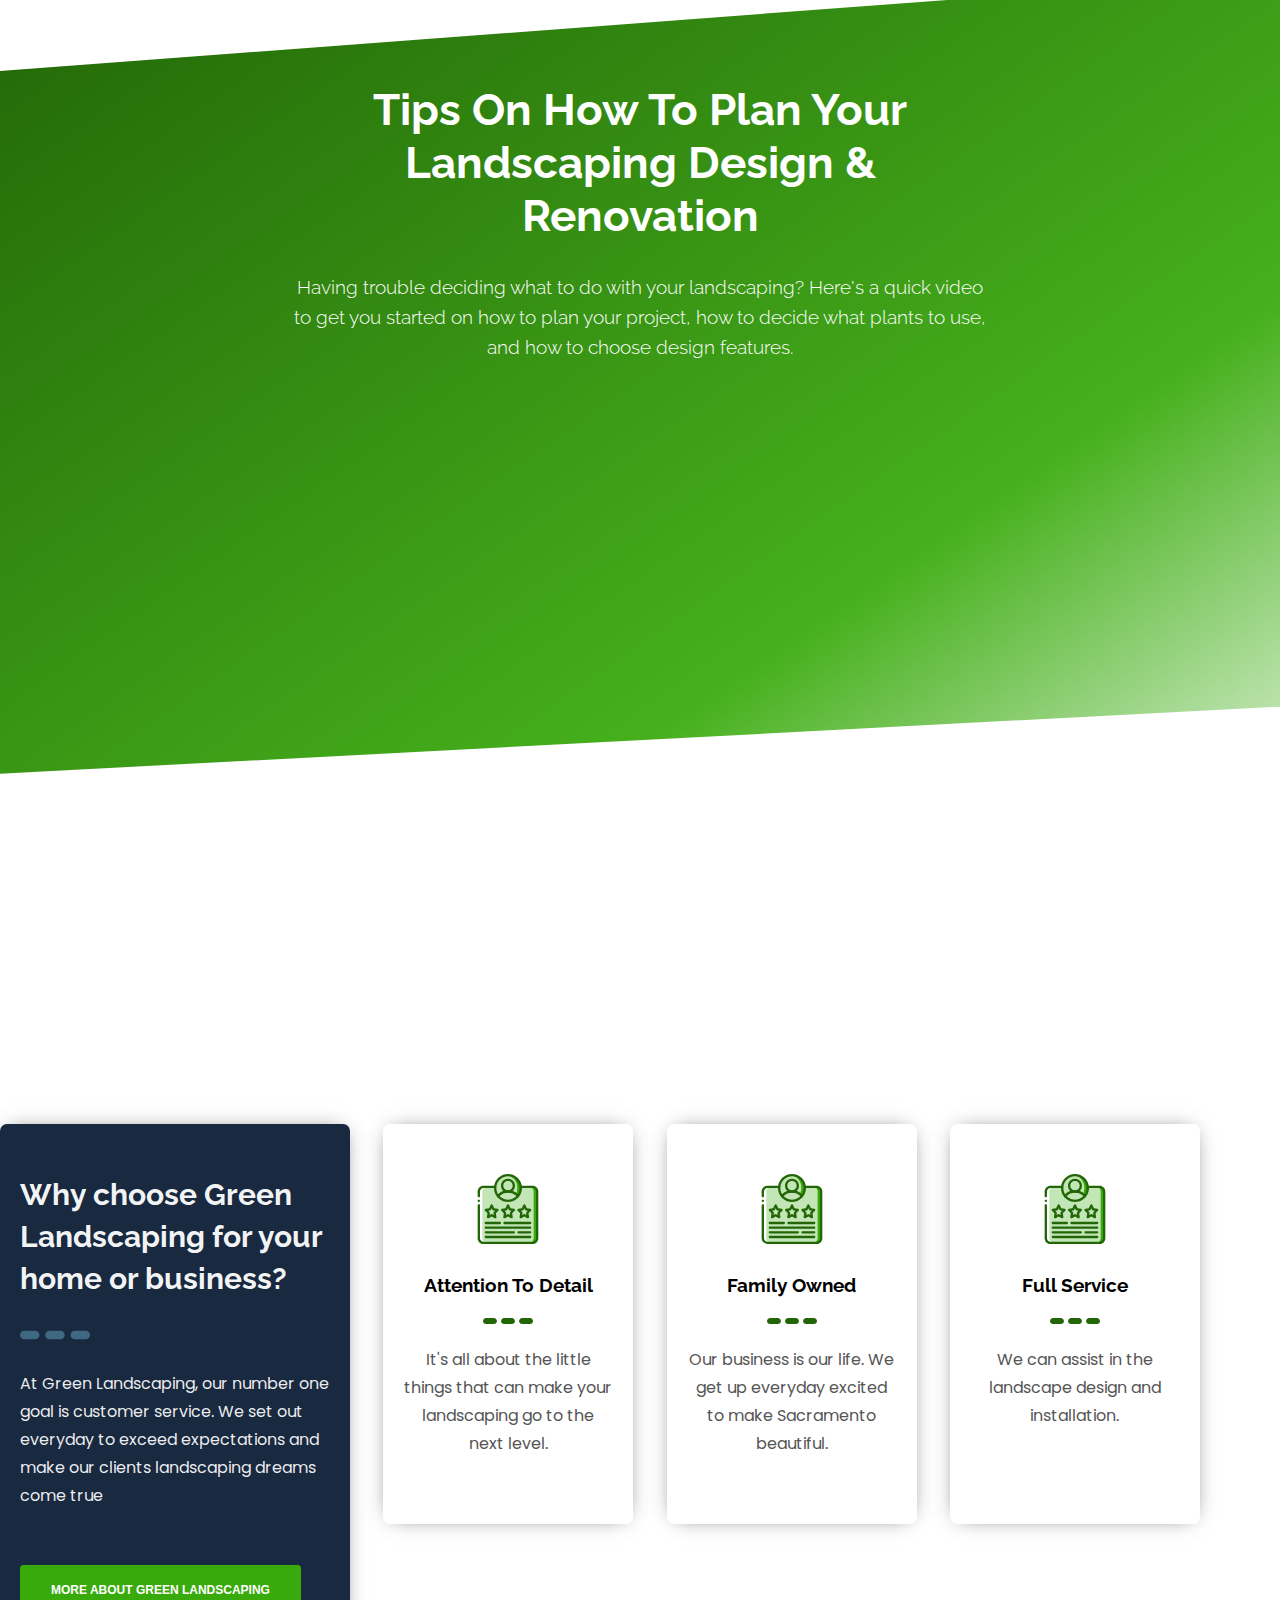
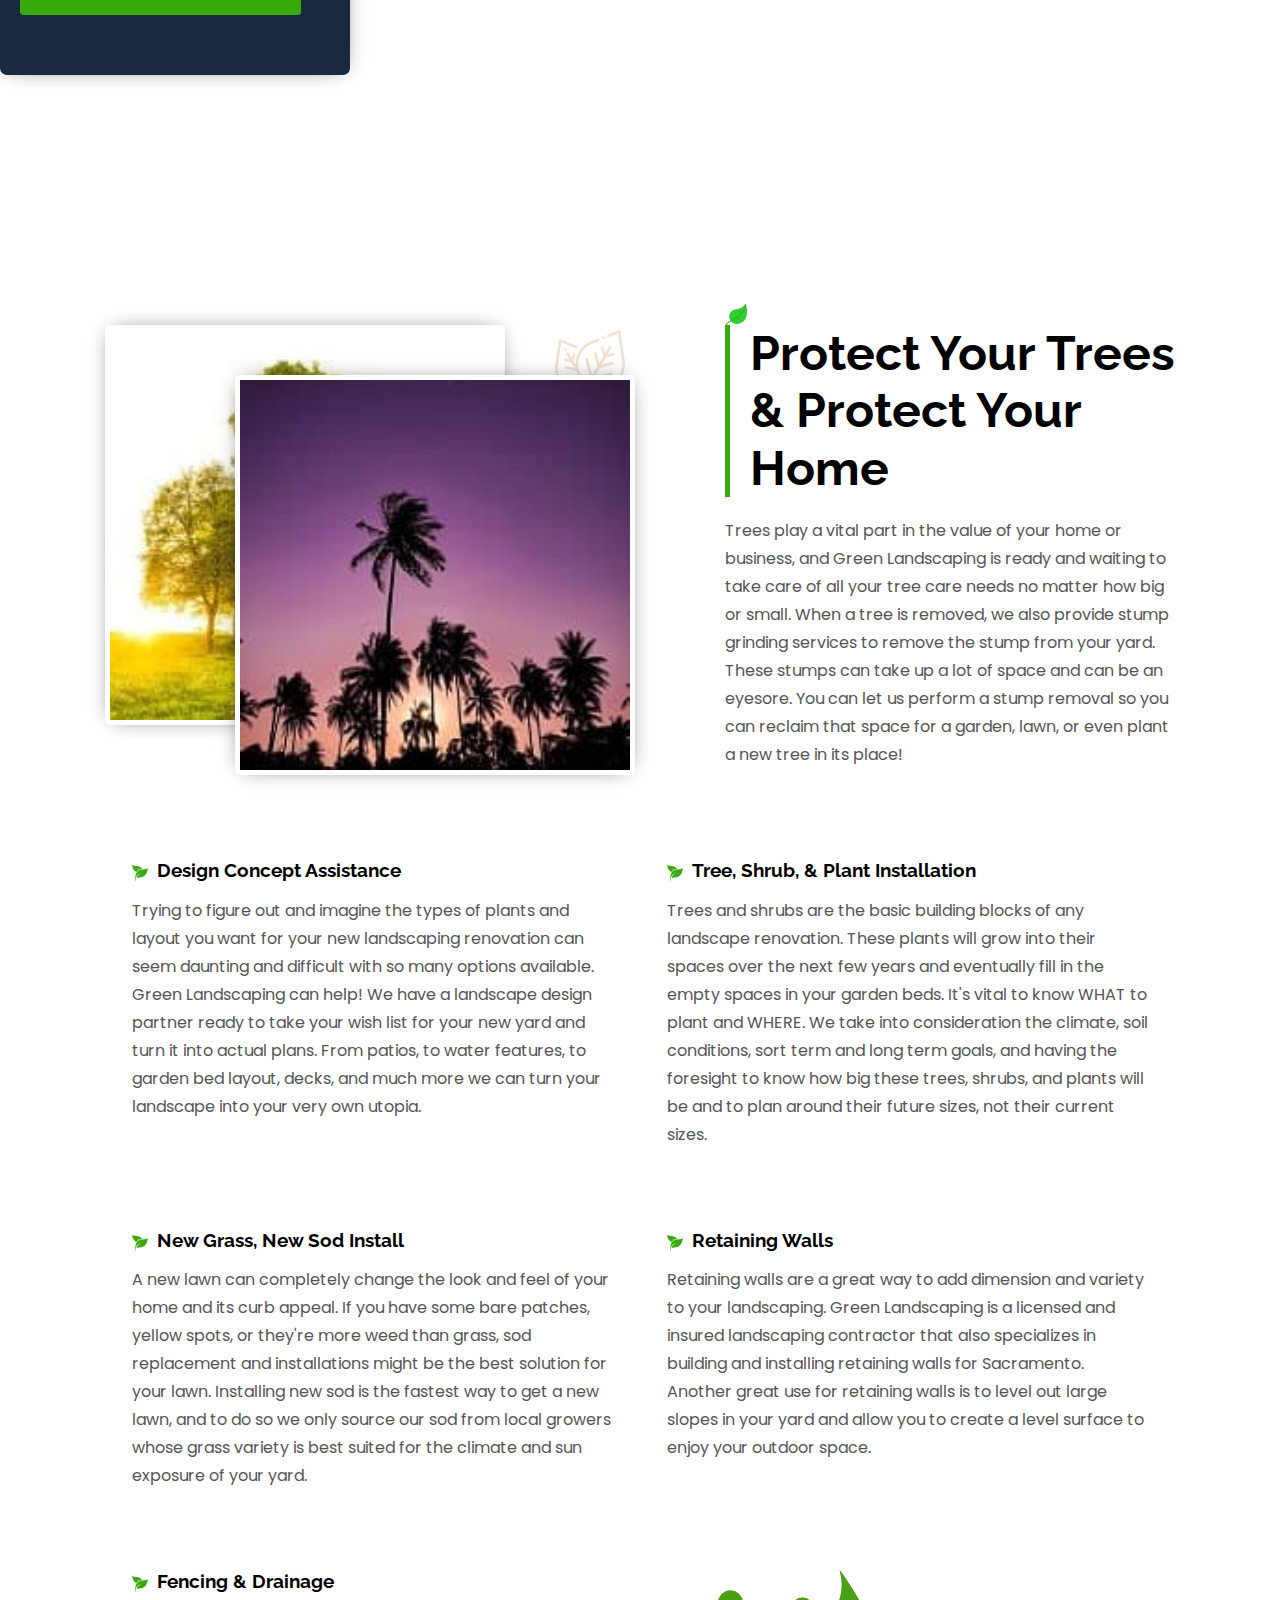
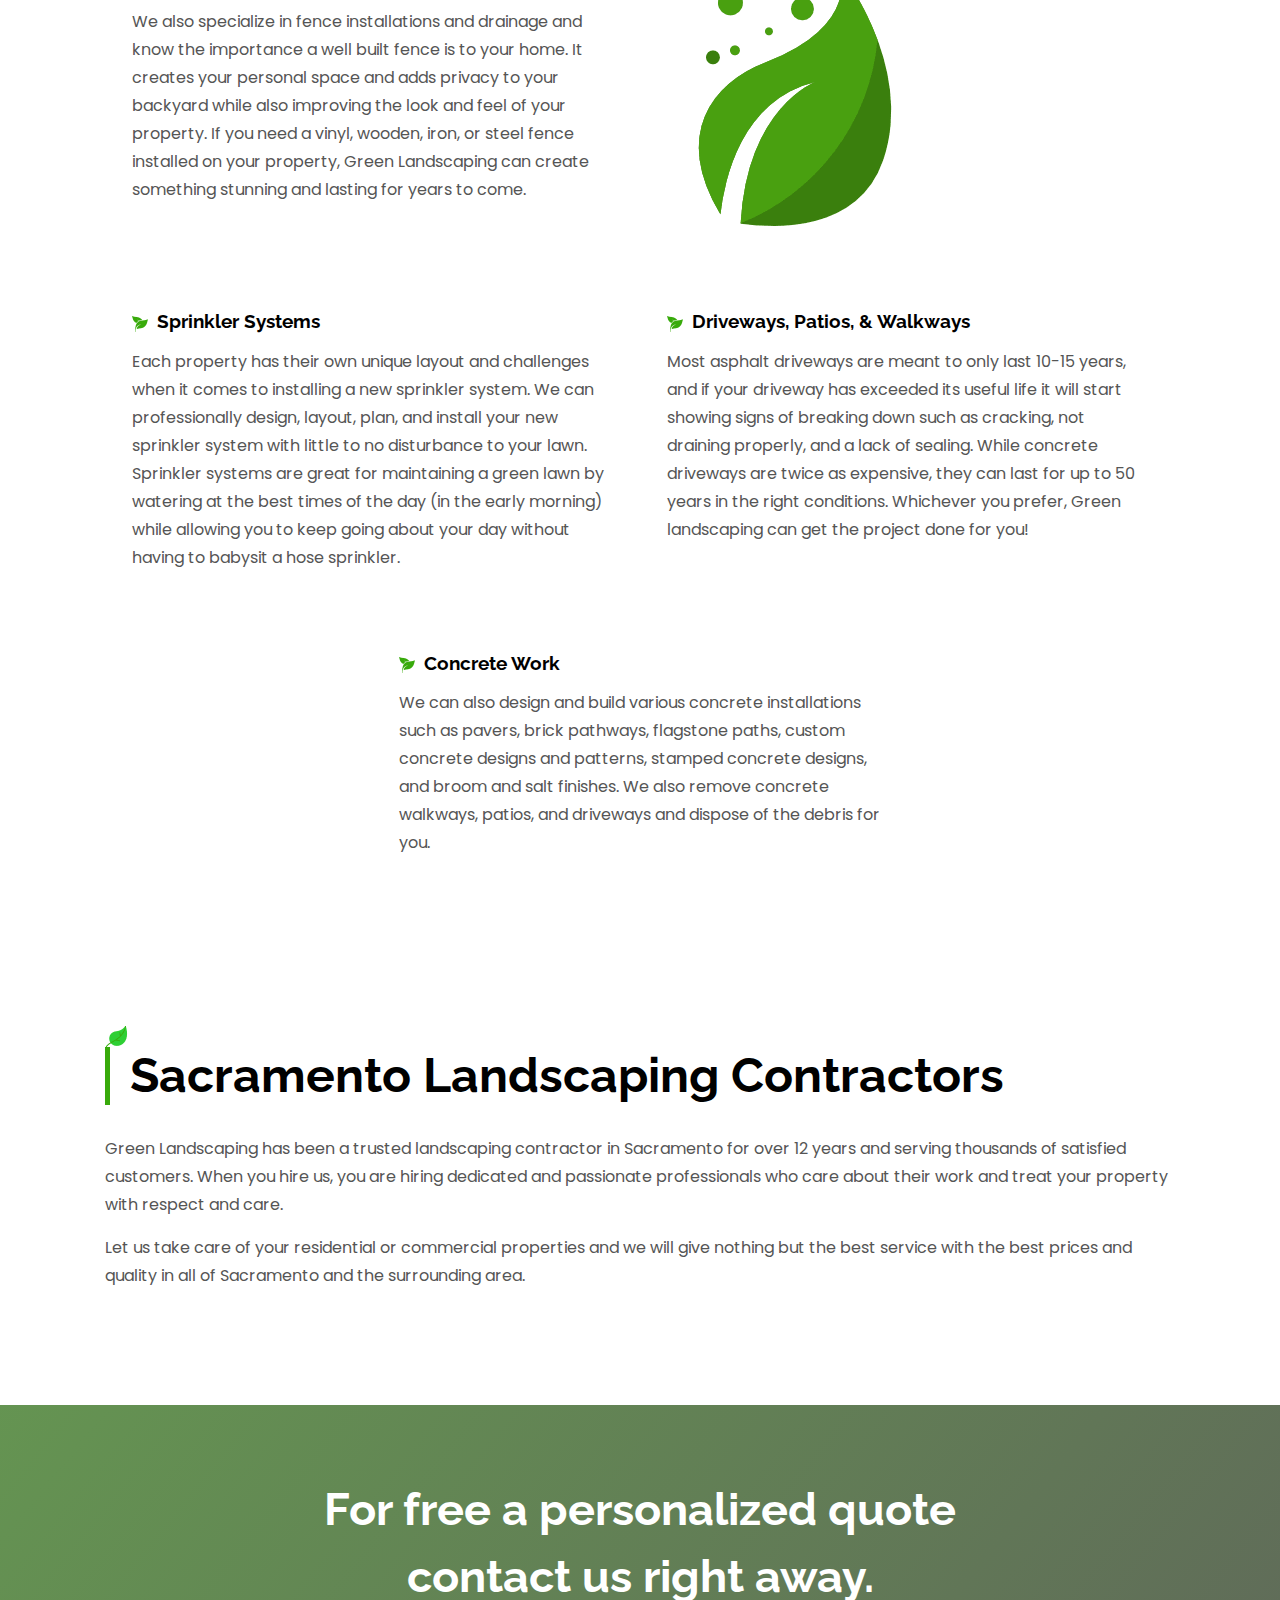
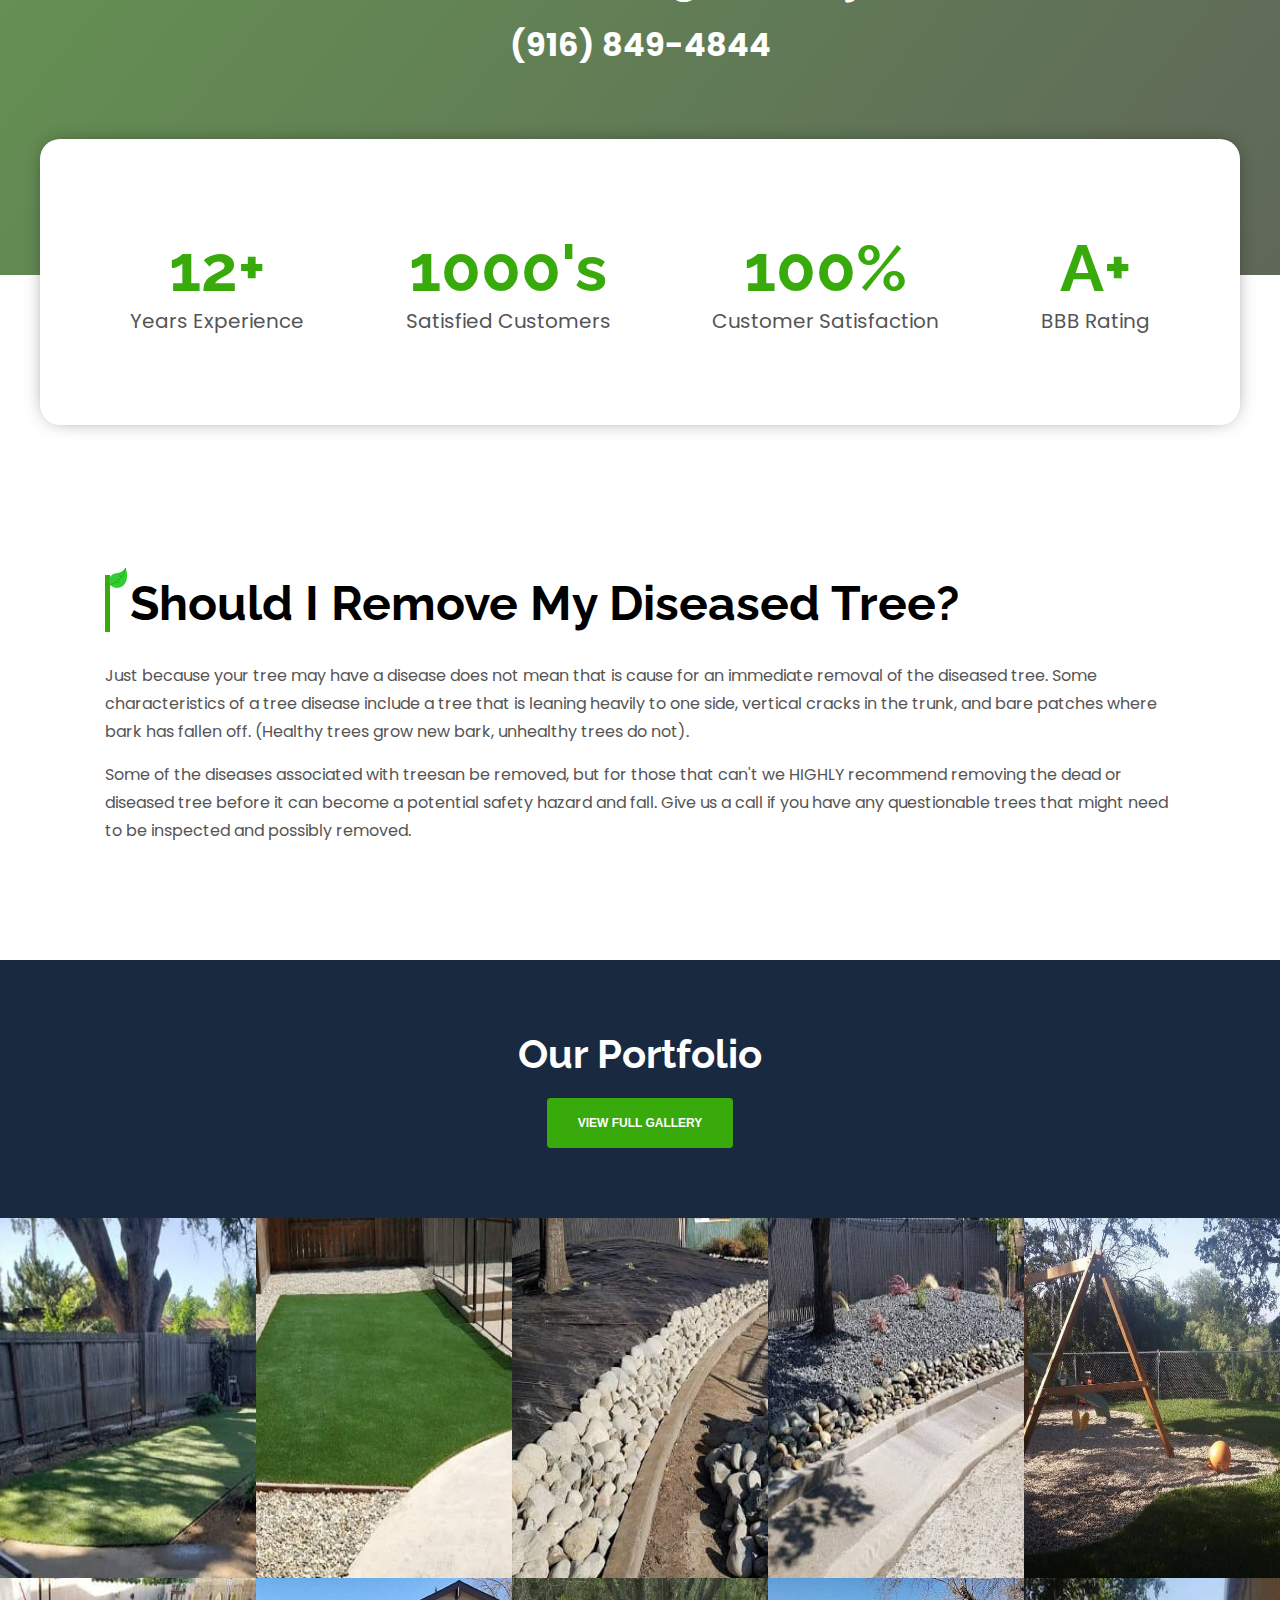
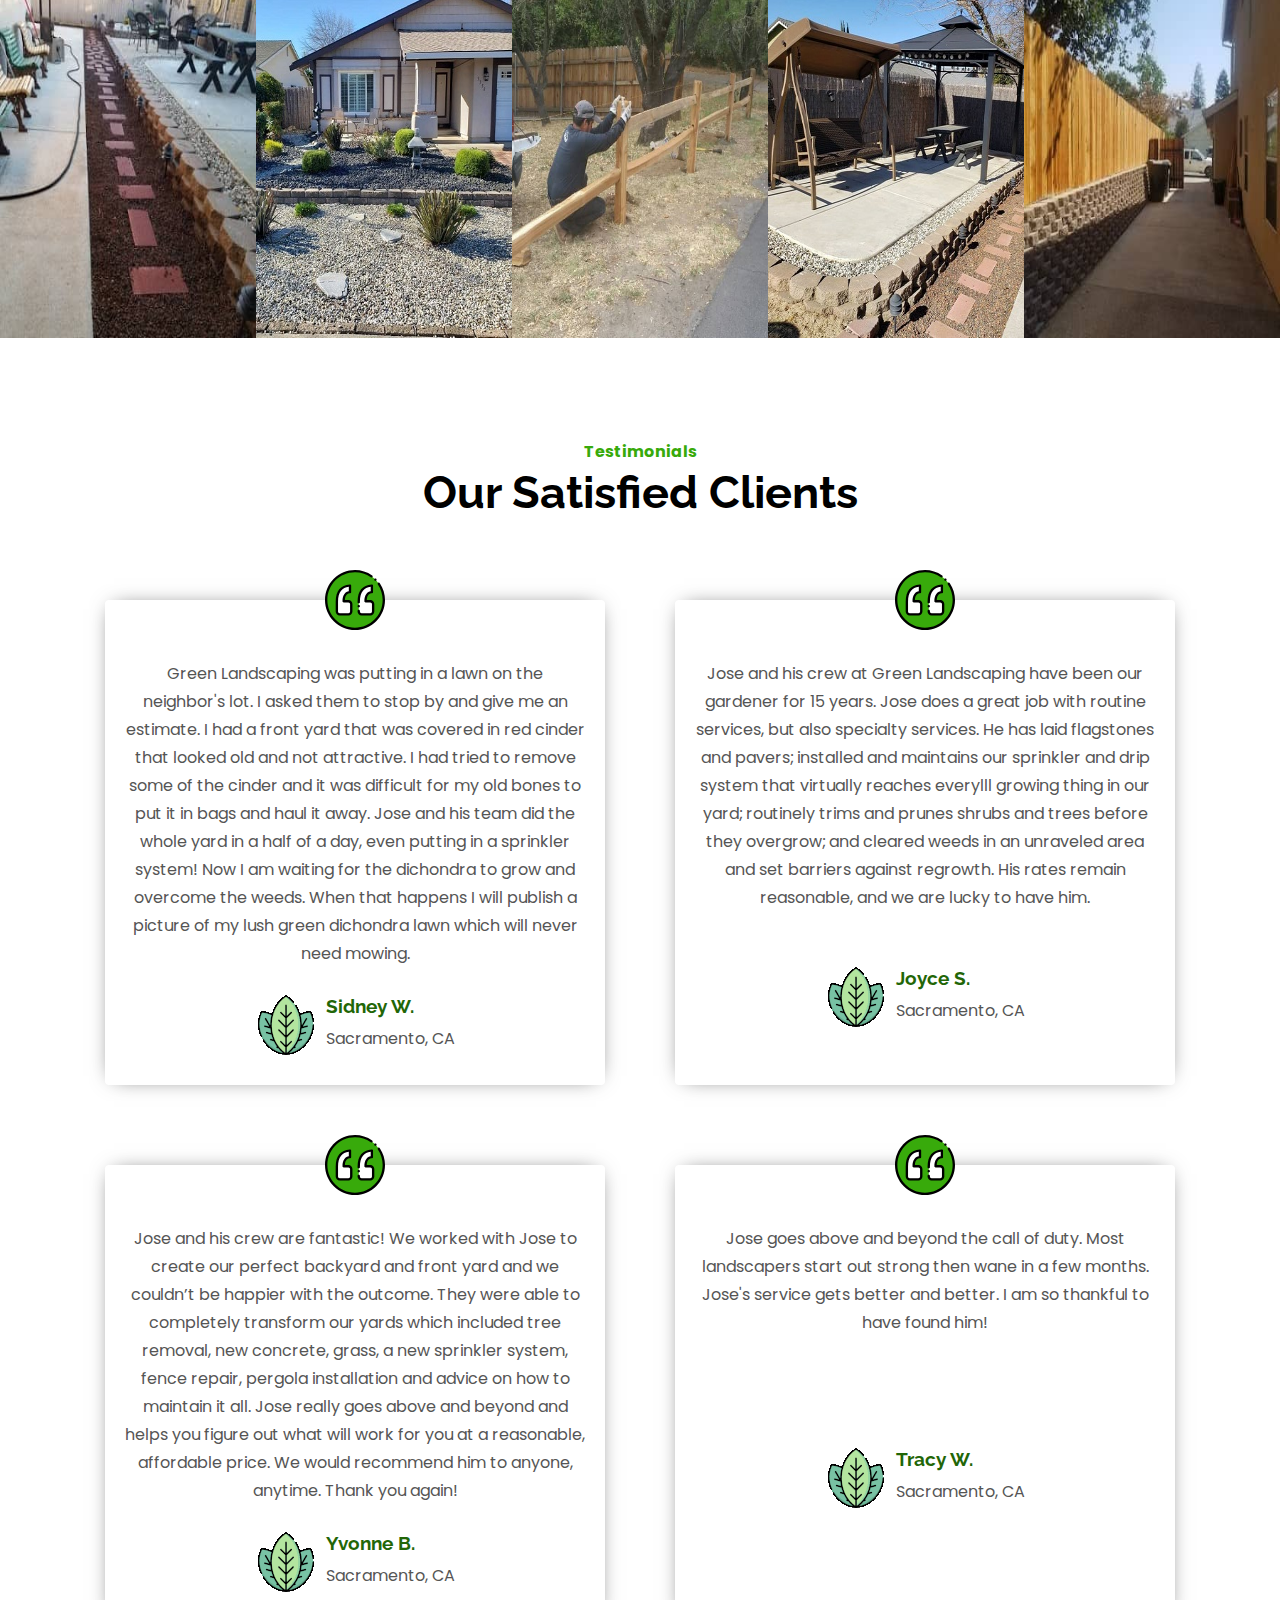
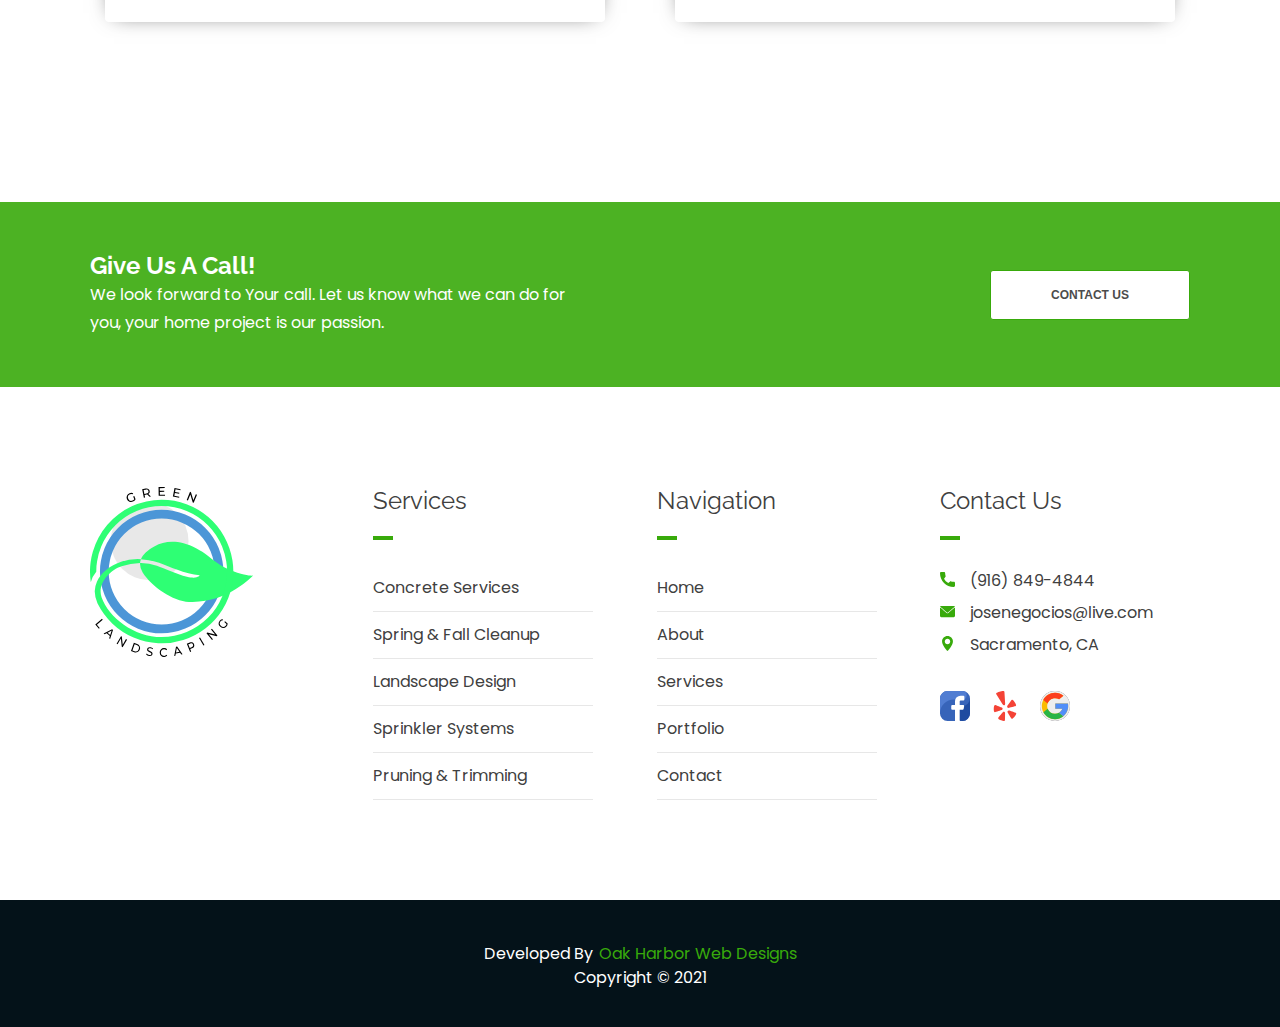
==== commit da0a1fe0: "chnaged phone number" ====
--- a/index.html
+++ b/index.html
@@ -85,7 +85,7 @@
                                     <path d="M266.003,0H101.63C86.293,0,73.816,12.476,73.816,27.812v312.01c0,15.335,12.477,27.812,27.813,27.812h164.373  c15.337,0,27.814-12.477,27.814-27.812V27.812C293.816,12.476,281.34,0,266.003,0z M194.844,338.736  c0,2.175-1.763,3.938-3.938,3.938h-14.18c-2.175,0-3.938-1.763-3.938-3.938v-12.604c0-1.279,0.622-2.481,1.669-3.219l7.09-4.993  c1.362-0.959,3.175-0.959,4.537,0l7.09,4.993c1.047,0.737,1.669,1.939,1.669,3.219V338.736z M260.732,300.516H106.9V42.299h153.832  V300.516z" data-original="#000000" class="active-path" data-old_color="#000000" fill="var(--primary)" />
                                 </g>
                             </svg>
-                            Call Us: (916) 432-0379</li>
+                            Call Us: (916) 849-4844</li>
                         <li class="nav-li"><button class="button-solid quote-nav-button" onclick="location.href='/html/contact.html'" type="button">
                                 FREE ESTIMATE</button></li>
                     </ul>
@@ -845,7 +845,7 @@
     <section id="call-strip" class="section">
         <div class="contact-container container">
             <h2>For free a personalized quote contact us right away.</h2>
-            <h3><a href="tel:916-432-0379">(916) 432-0379</a></h3>
+            <h3><a href="tel:916-849-4844">(916) 849-4844</a></h3>
         </div>
         <div class="card-section container">
             <div class="card-section-item">
@@ -1015,7 +1015,7 @@
                         <g>
                             <path d="M353.188,252.052c-23.51,0-46.594-3.677-68.469-10.906c-10.719-3.656-23.896-0.302-30.438,6.417l-43.177,32.594    c-50.073-26.729-80.917-57.563-107.281-107.26l31.635-42.052c8.219-8.208,11.167-20.198,7.635-31.448    c-7.26-21.99-10.948-45.063-10.948-68.583C132.146,13.823,118.323,0,101.333,0H30.813C13.823,0,0,13.823,0,30.813    C0,225.563,158.438,384,353.188,384c16.99,0,30.813-13.823,30.813-30.813v-70.323C384,265.875,370.177,252.052,353.188,252.052z" data-original="#000000" class="active-path" data-old_color="#000000" fill="var(--primary)"/>
                         </g>
-                    </g></g> </svg>(916) 432-0379</p>
+                    </g></g> </svg>(916) 849-4844</p>
                     <p><svg aria-hidden="true" xmlns="http://www.w3.org/2000/svg" xmlns:xlink="http://www.w3.org/1999/xlink" version="1.1" id="Layer_1" x="0px" y="0px" viewBox="0 0 512 512" style="enable-background:new 0 0 512 512;" xml:space="preserve" width="512px" height="512px" class=""><g><g>
                         <g>
                             <g>
@@ -1039,7 +1039,7 @@
         </div>
         <div class="branding">
             <p class="container">Developed By <a href="https://www.oakharborwebdesigns.com/"> Oak Harbor Web Designs</a></p>
-            <p class="container">Copyright &copy; 2020</p>
+            <p class="container">Copyright &copy; 2021</p>
         </div>
     </footer>
 
--- a/css/core-styles.css
+++ b/css/core-styles.css
@@ -646,7 +646,7 @@
 		margin: 0 !important;
 		position: absolute;
 		left: 2em;
-        height: 100px;
+        height: 140px;
         width: auto;
 	}
 
@@ -678,7 +678,8 @@
 		z-index: 100;
 		left: 0;
 		background: transparent;
-		margin-top: 25px;
+        margin-top: 25px;
+        overflow: visible;
 	}
 
 	.navbar-menu:before {
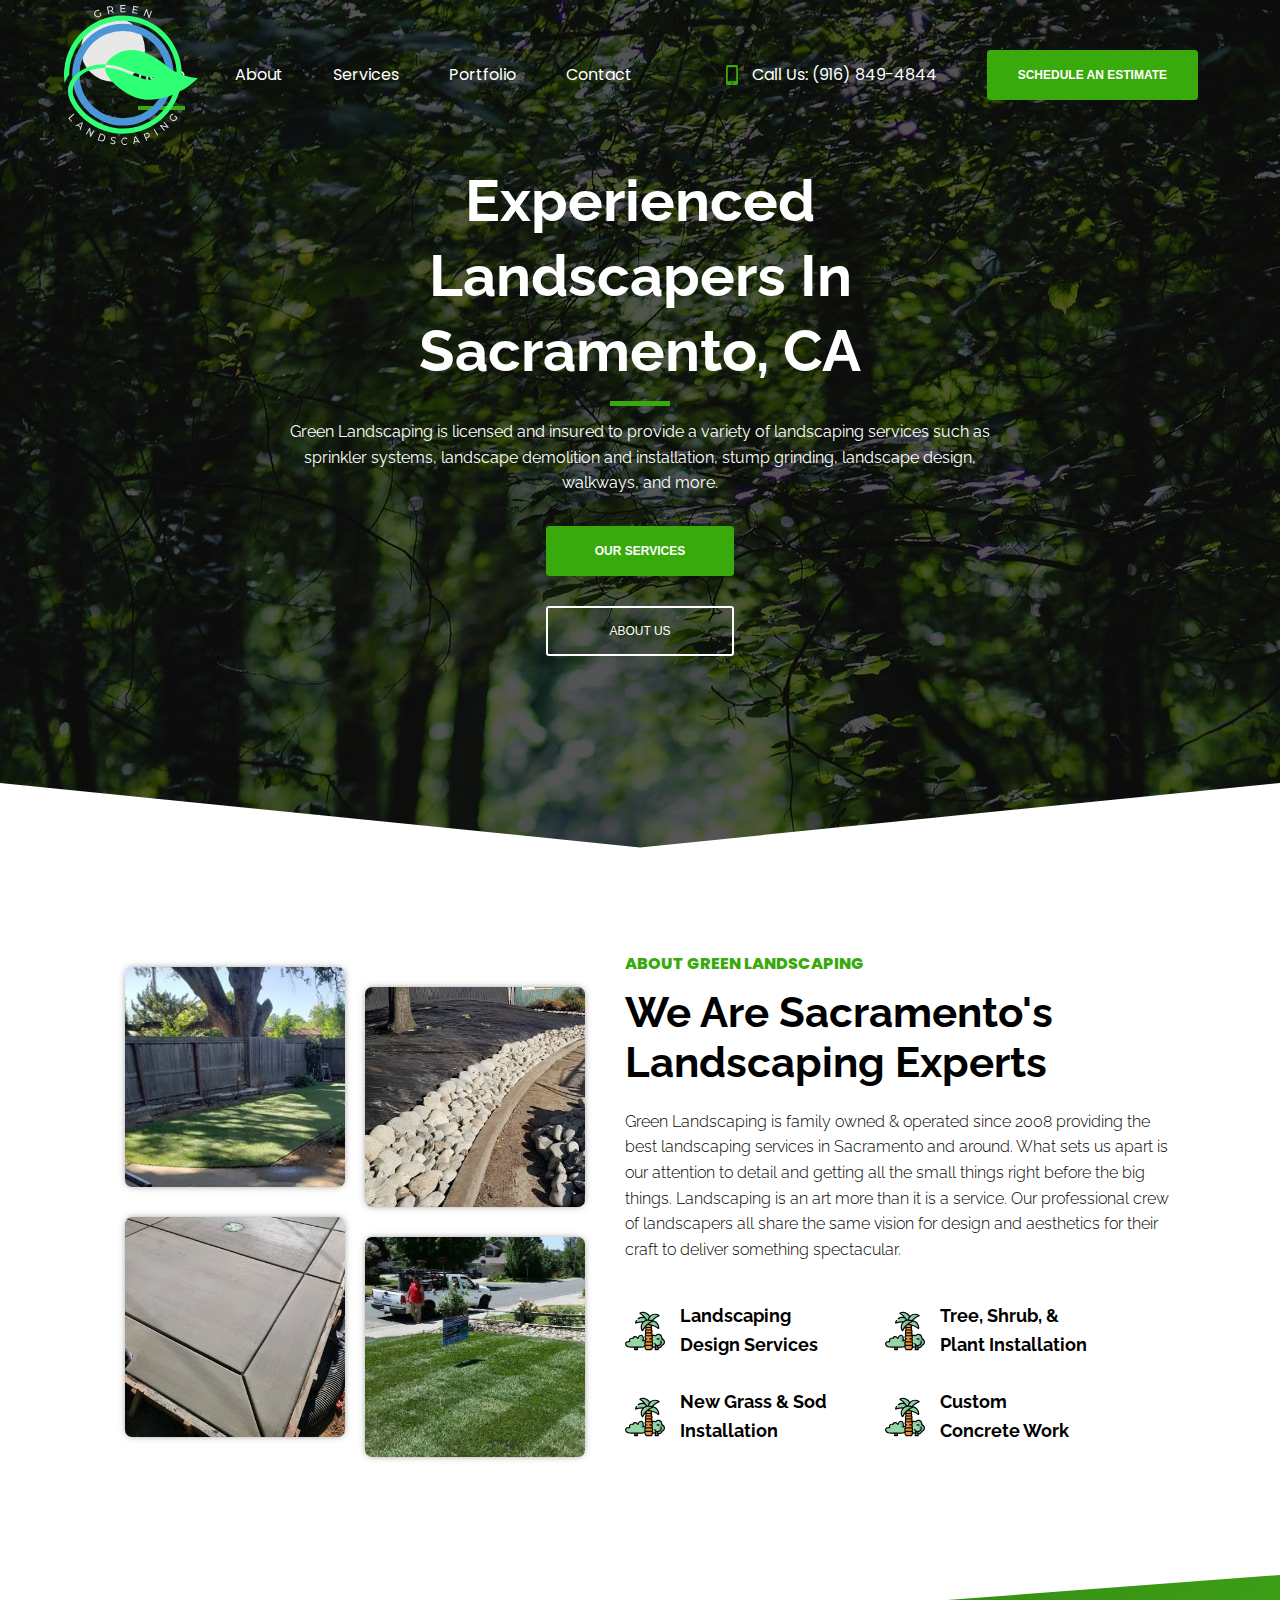
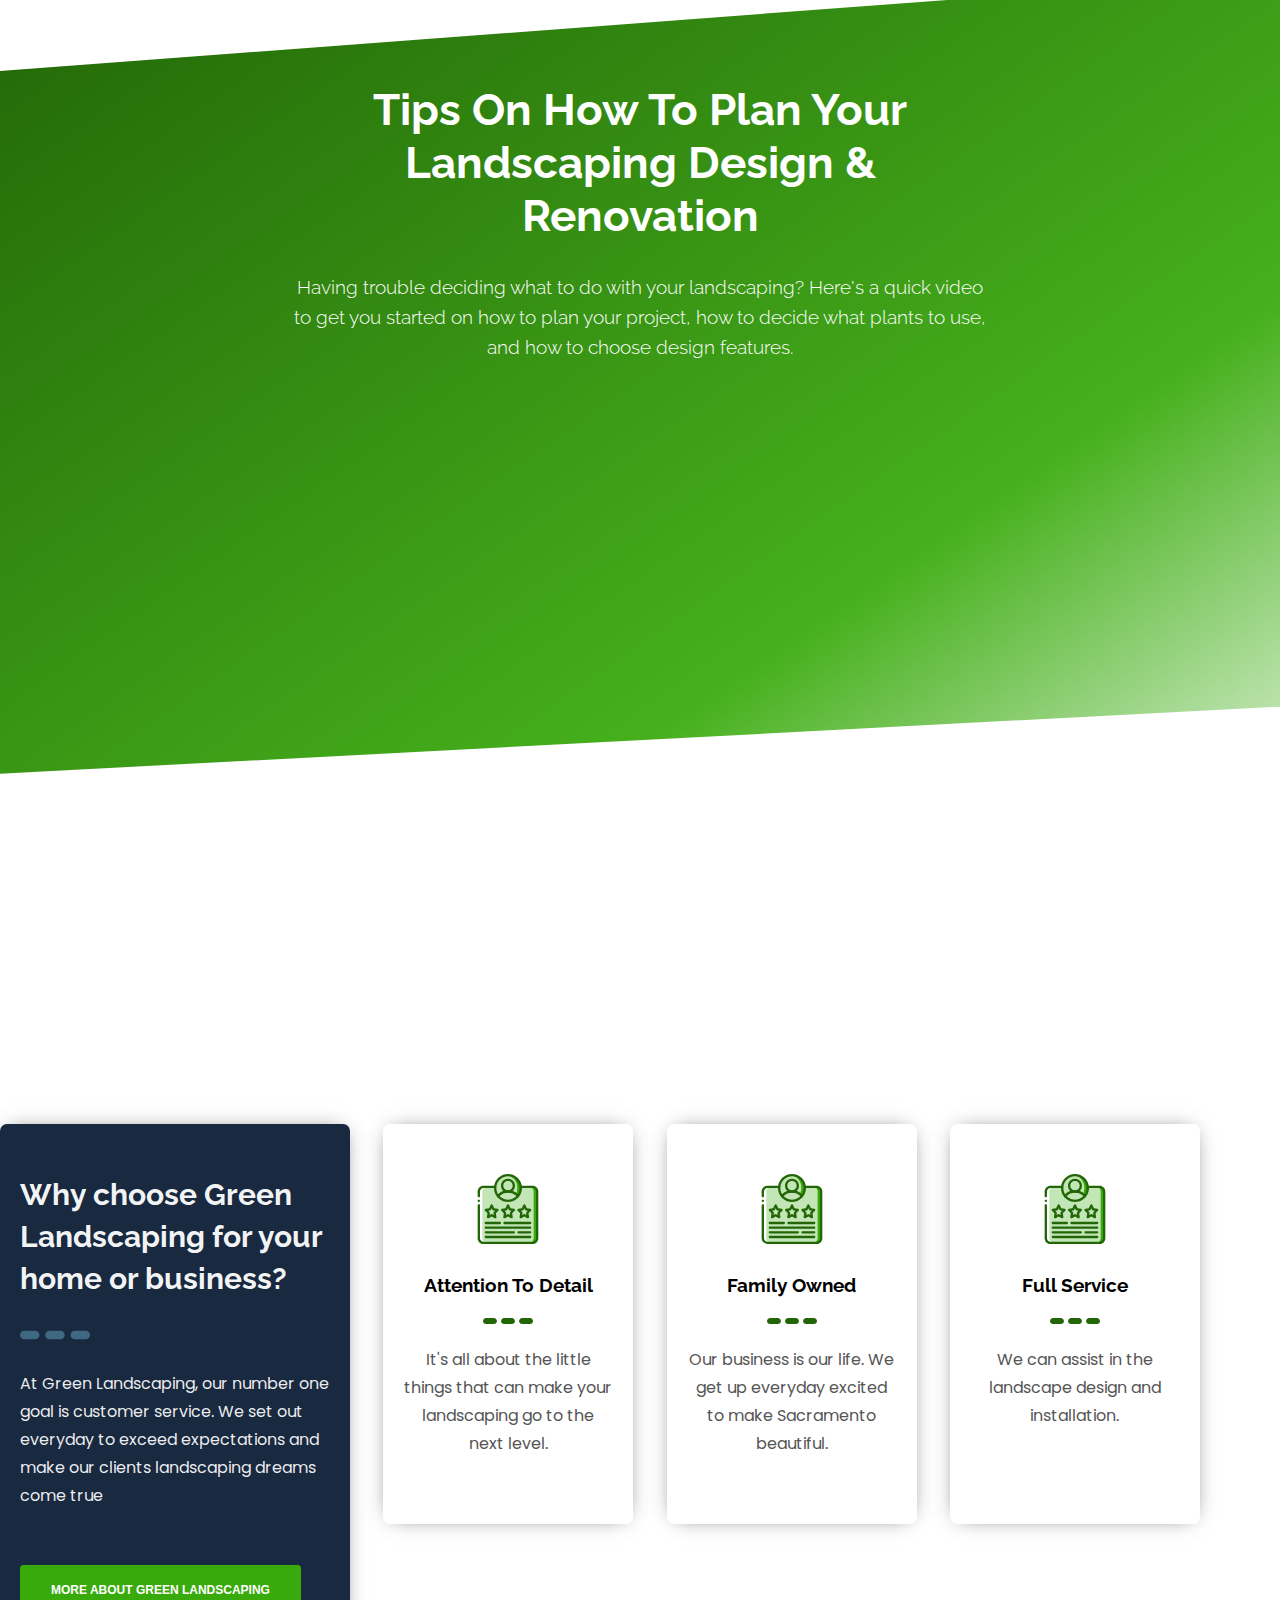
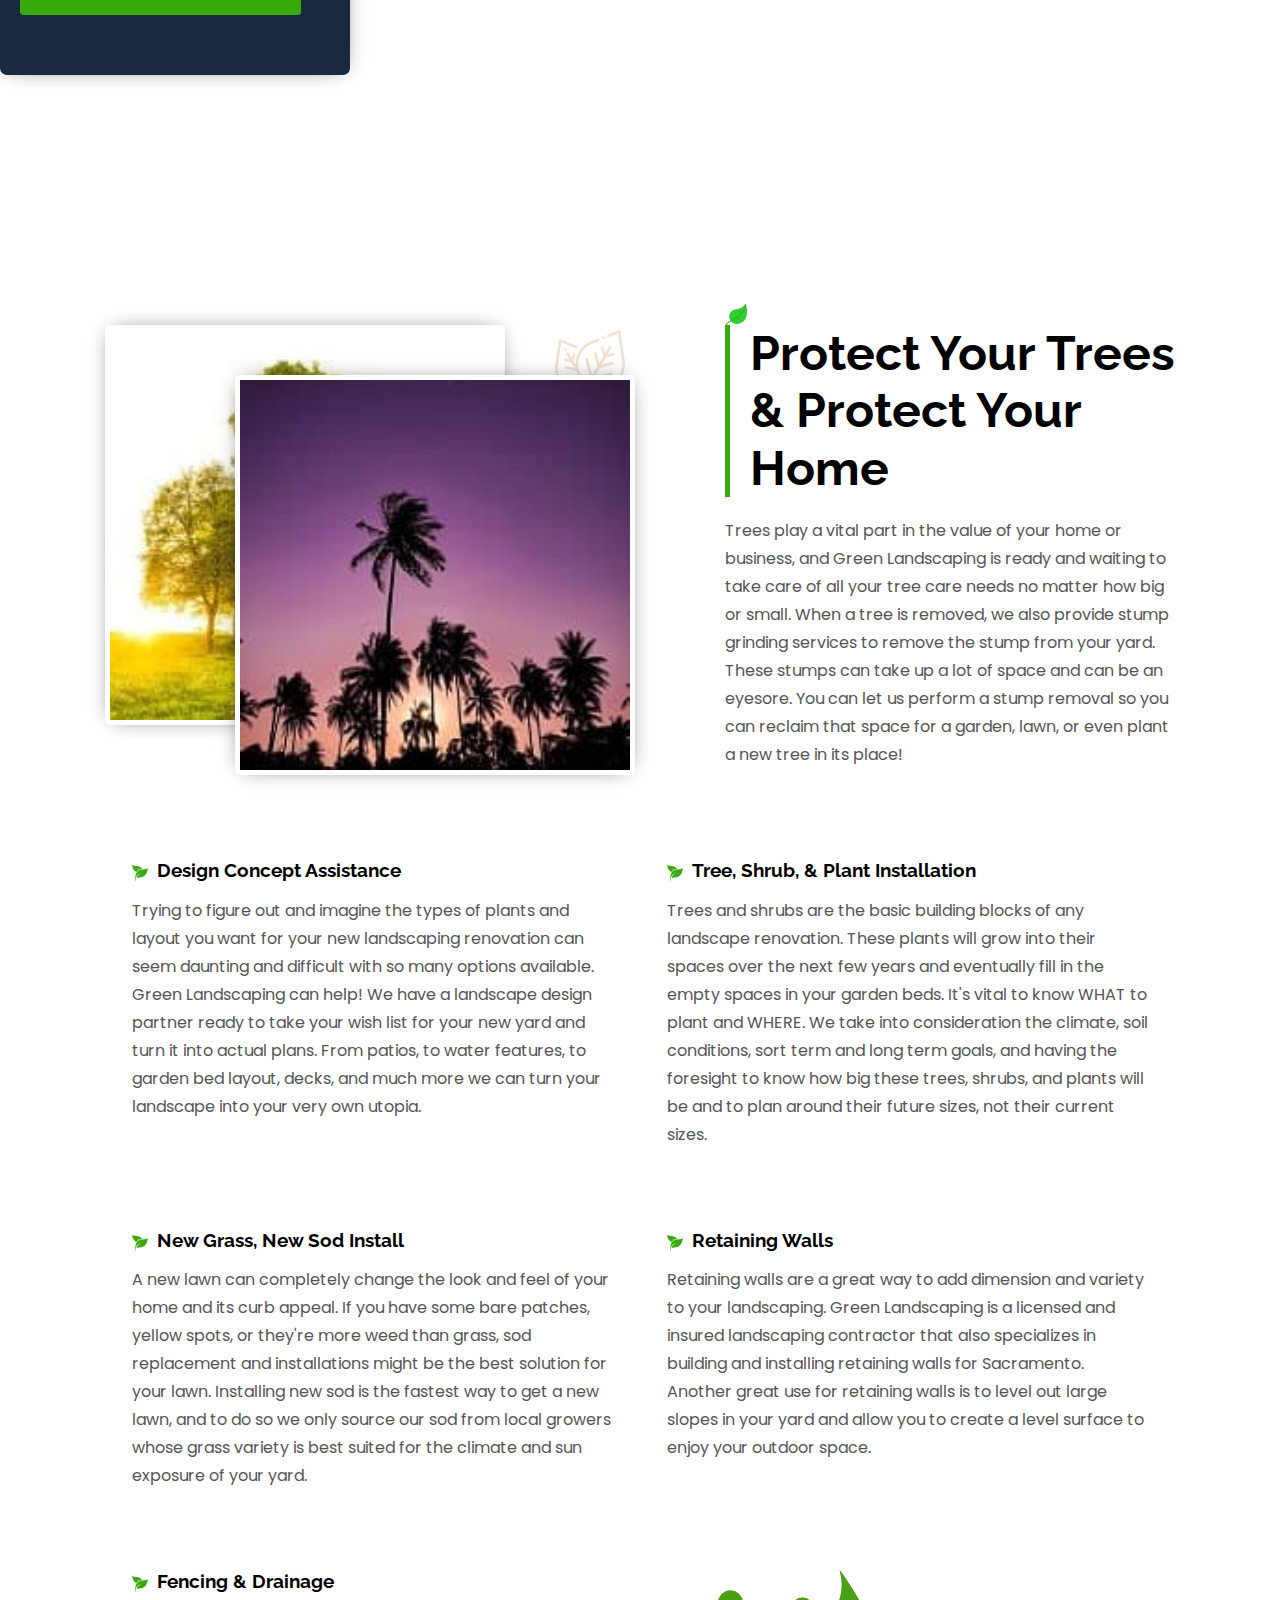
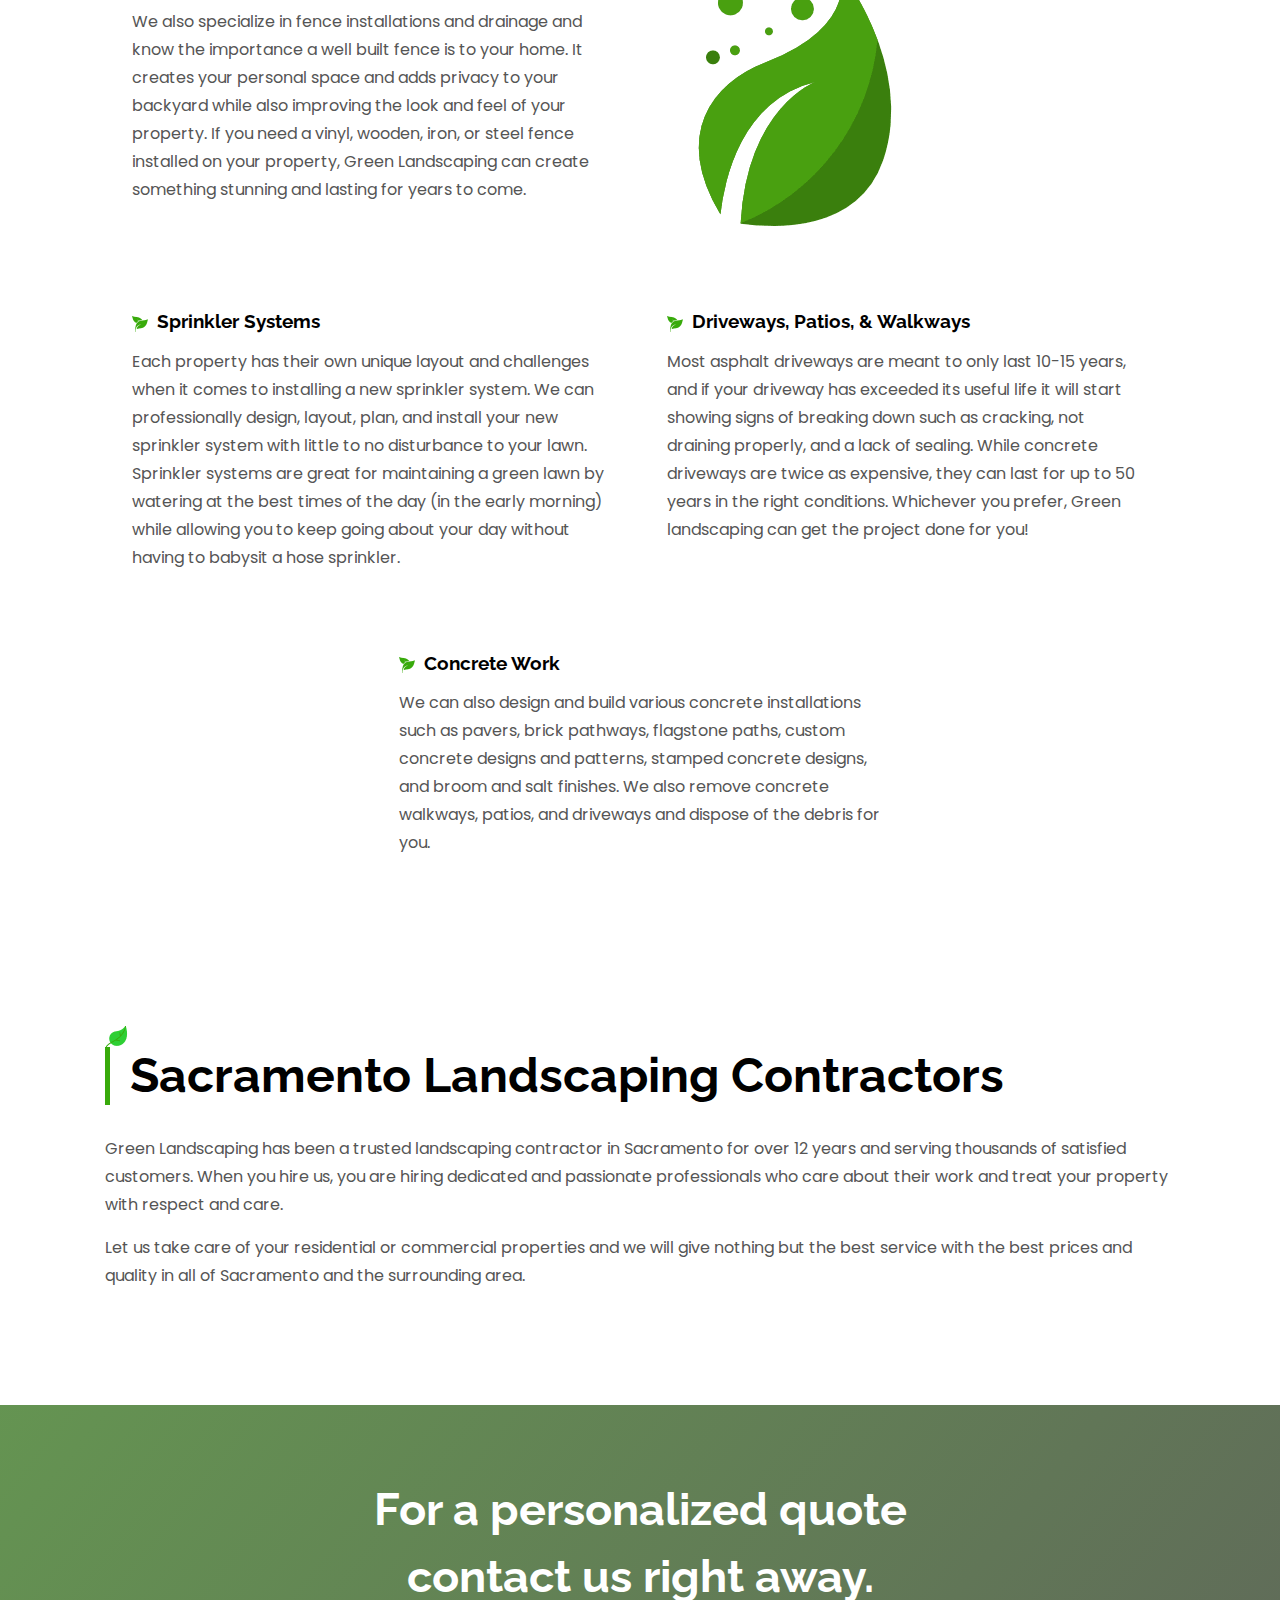
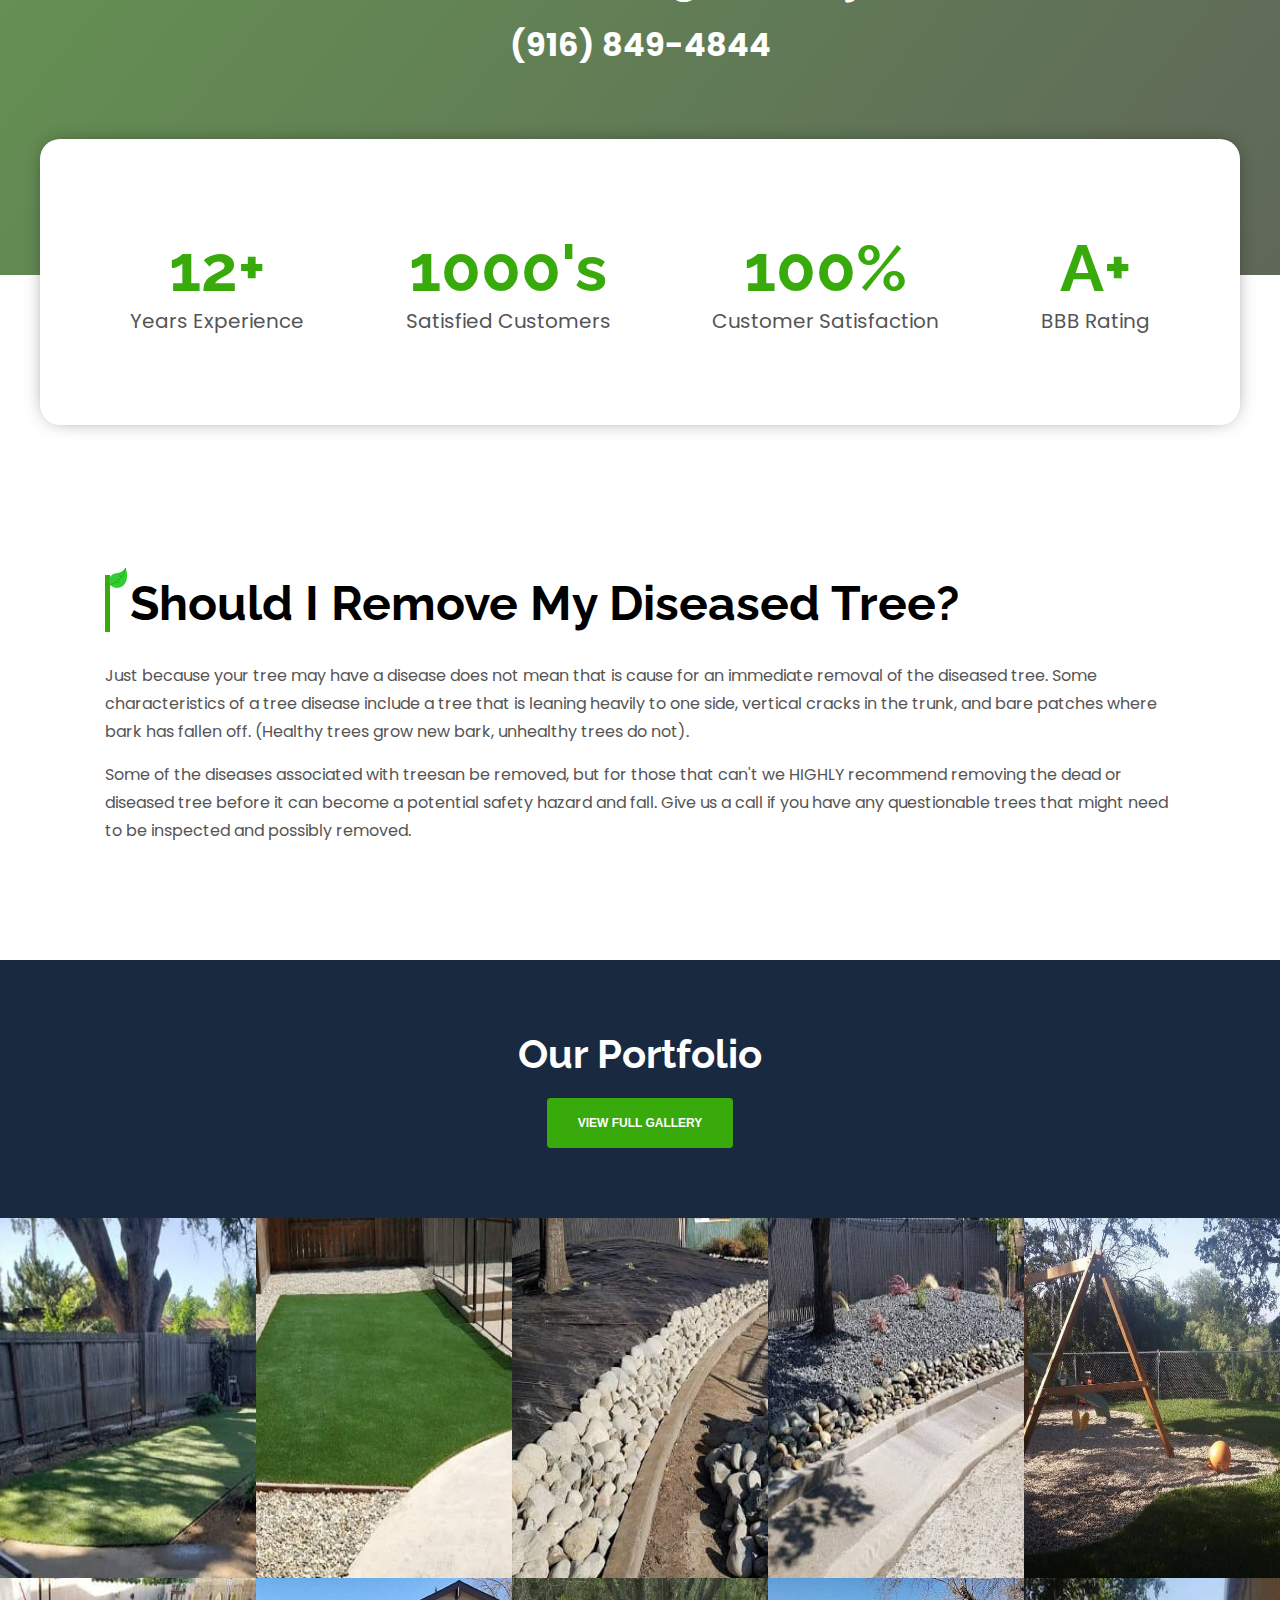
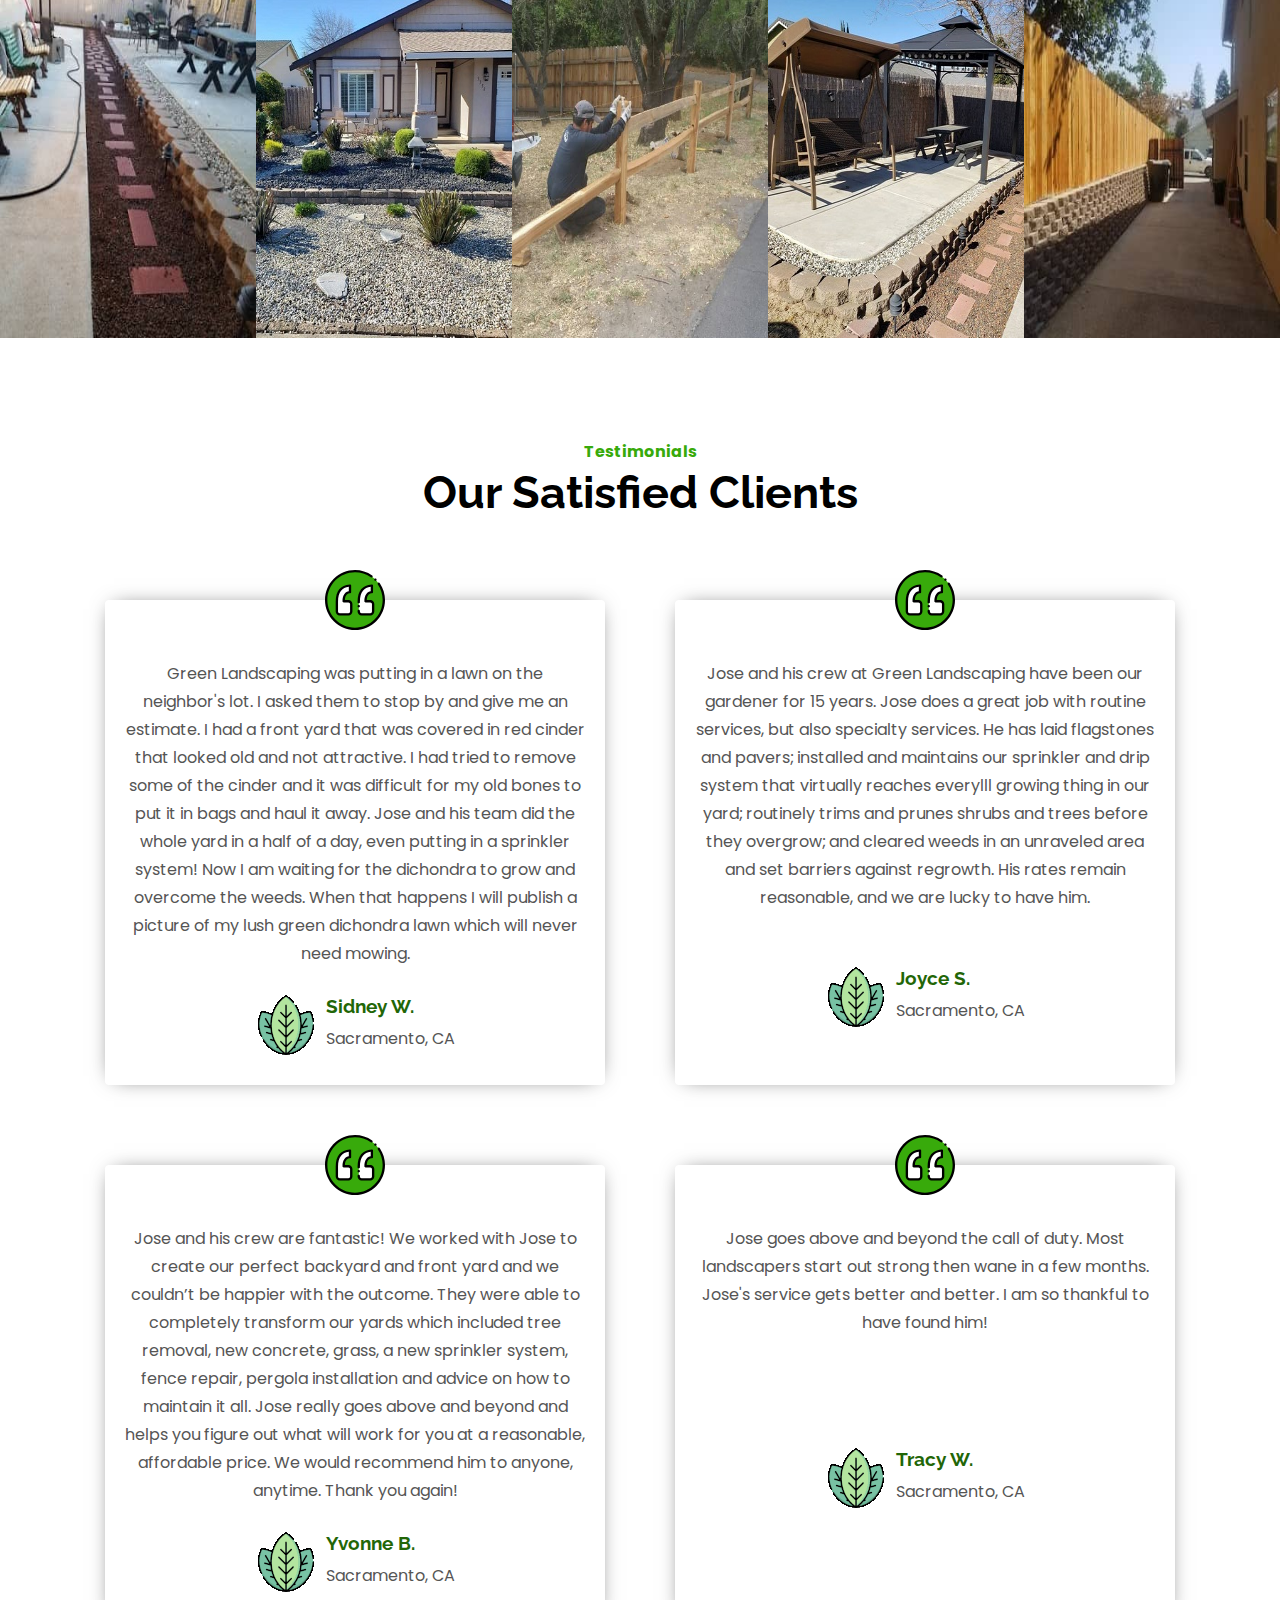
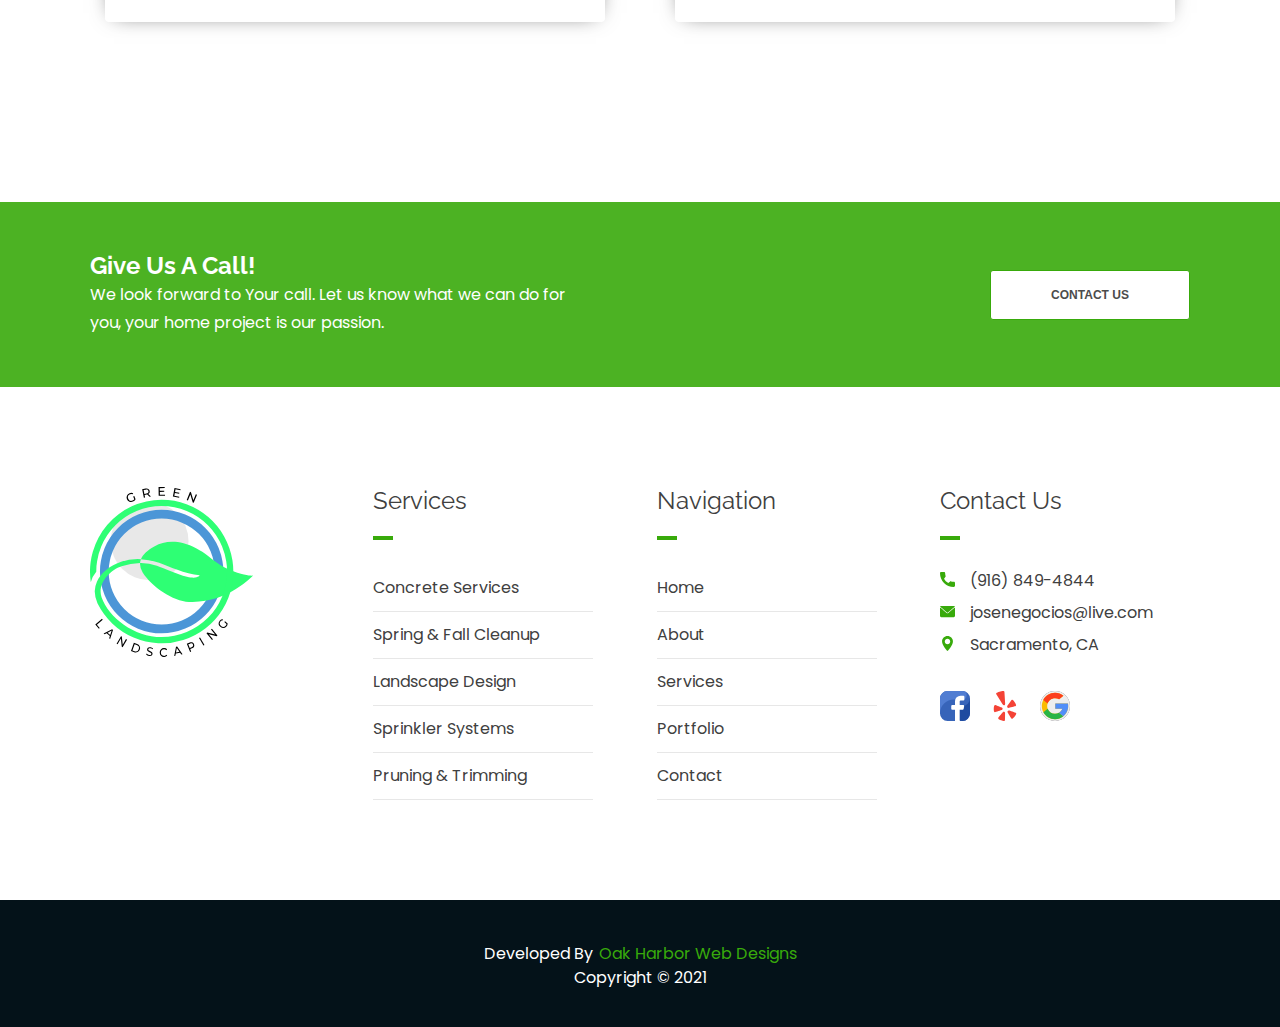
==== commit 48e16eeb: "removed free estimate" ====
--- a/index.html
+++ b/index.html
@@ -87,7 +87,7 @@
                             </svg>
                             Call Us: (916) 849-4844</li>
                         <li class="nav-li"><button class="button-solid quote-nav-button" onclick="location.href='/html/contact.html'" type="button">
-                                FREE ESTIMATE</button></li>
+                                SCHEDULE AN ESTIMATE</button></li>
                     </ul>
                 </div>
             </div>
@@ -844,7 +844,7 @@
     
     <section id="call-strip" class="section">
         <div class="contact-container container">
-            <h2>For free a personalized quote contact us right away.</h2>
+            <h2>For a personalized quote contact us right away.</h2>
             <h3><a href="tel:916-849-4844">(916) 849-4844</a></h3>
         </div>
         <div class="card-section container">
